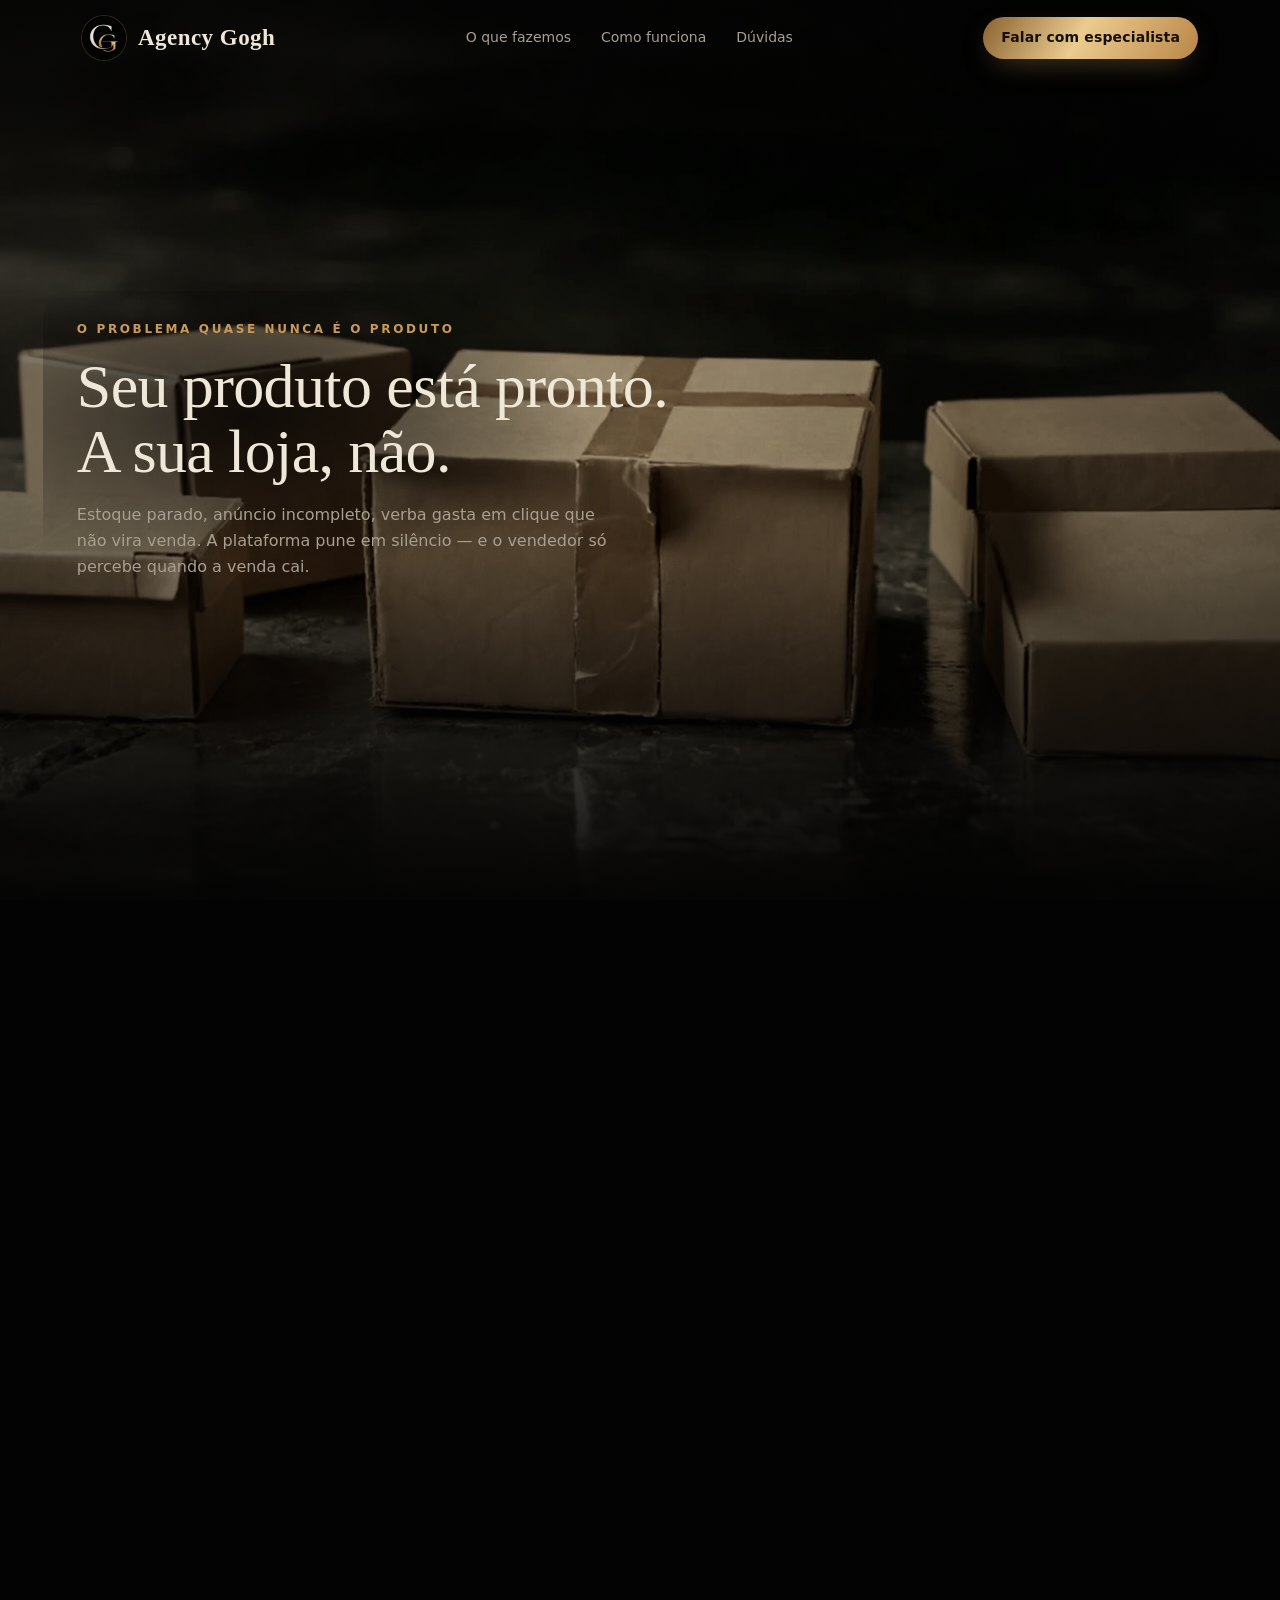
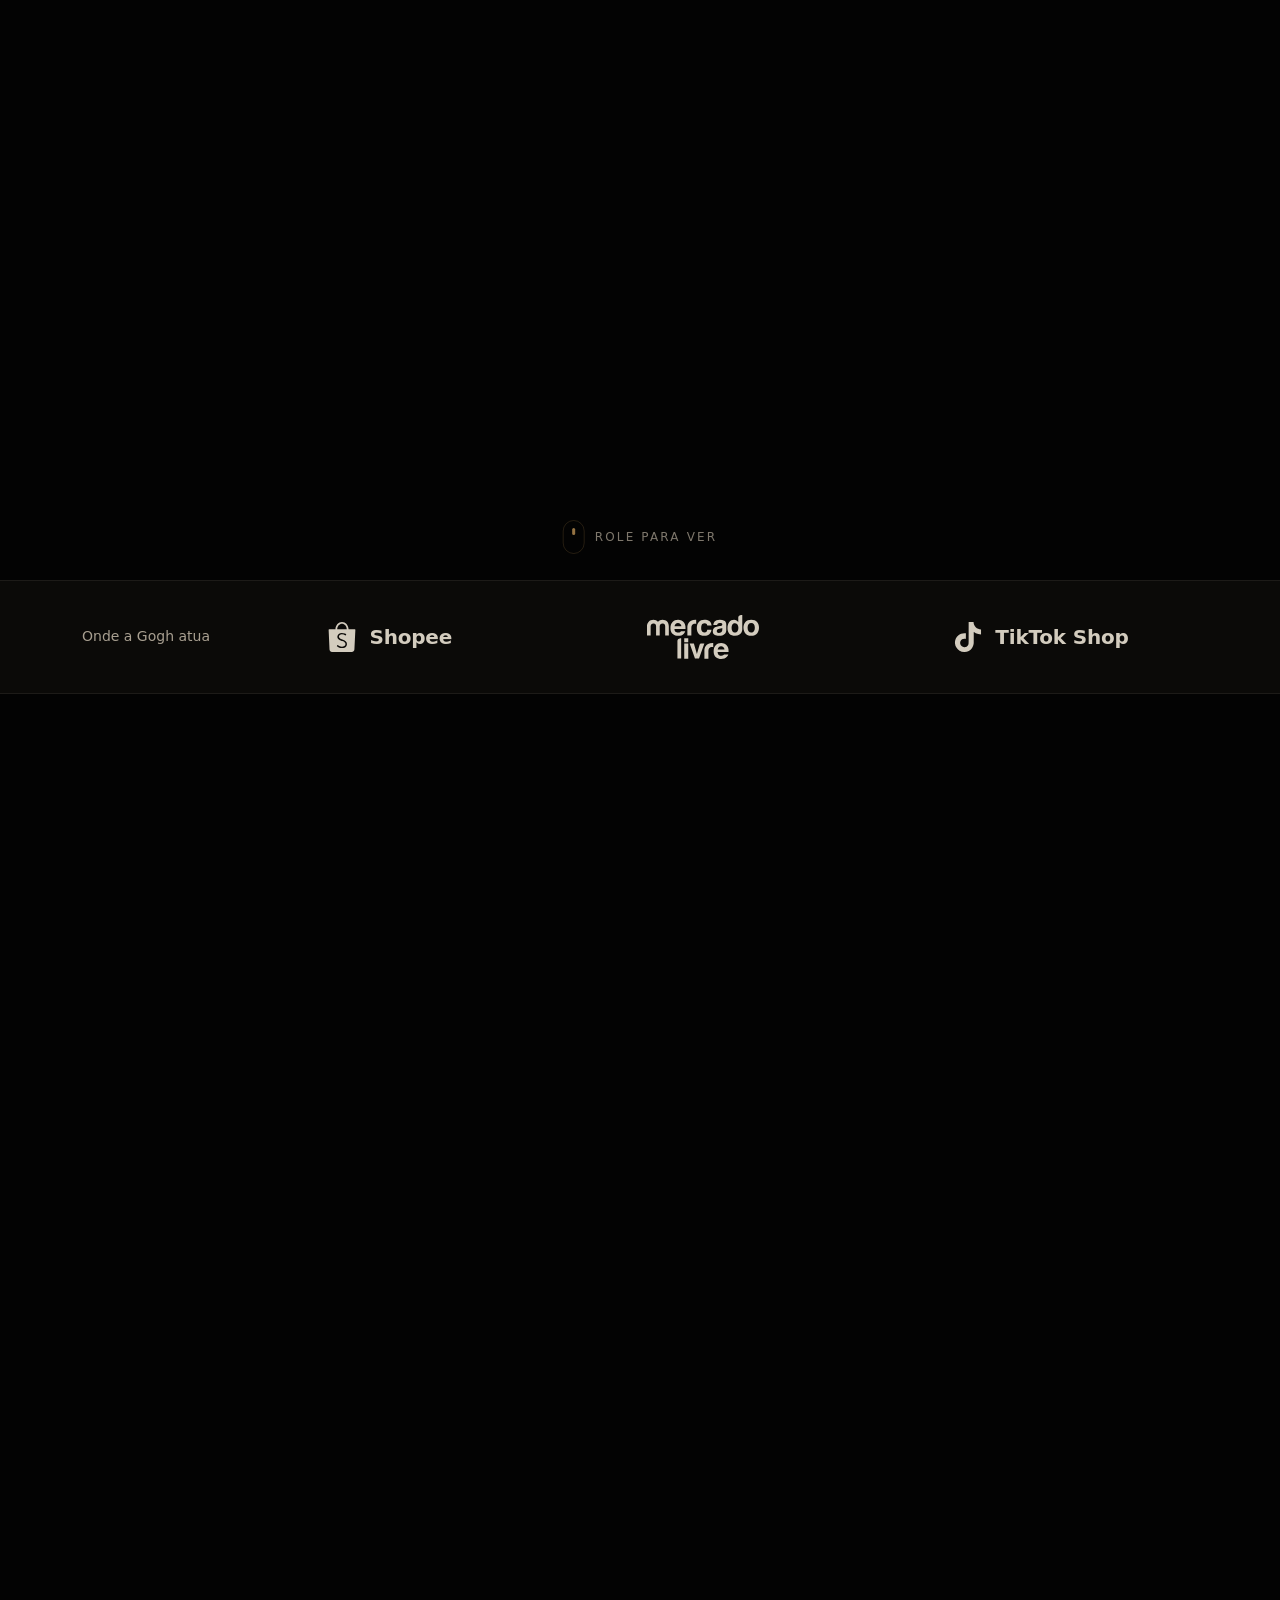
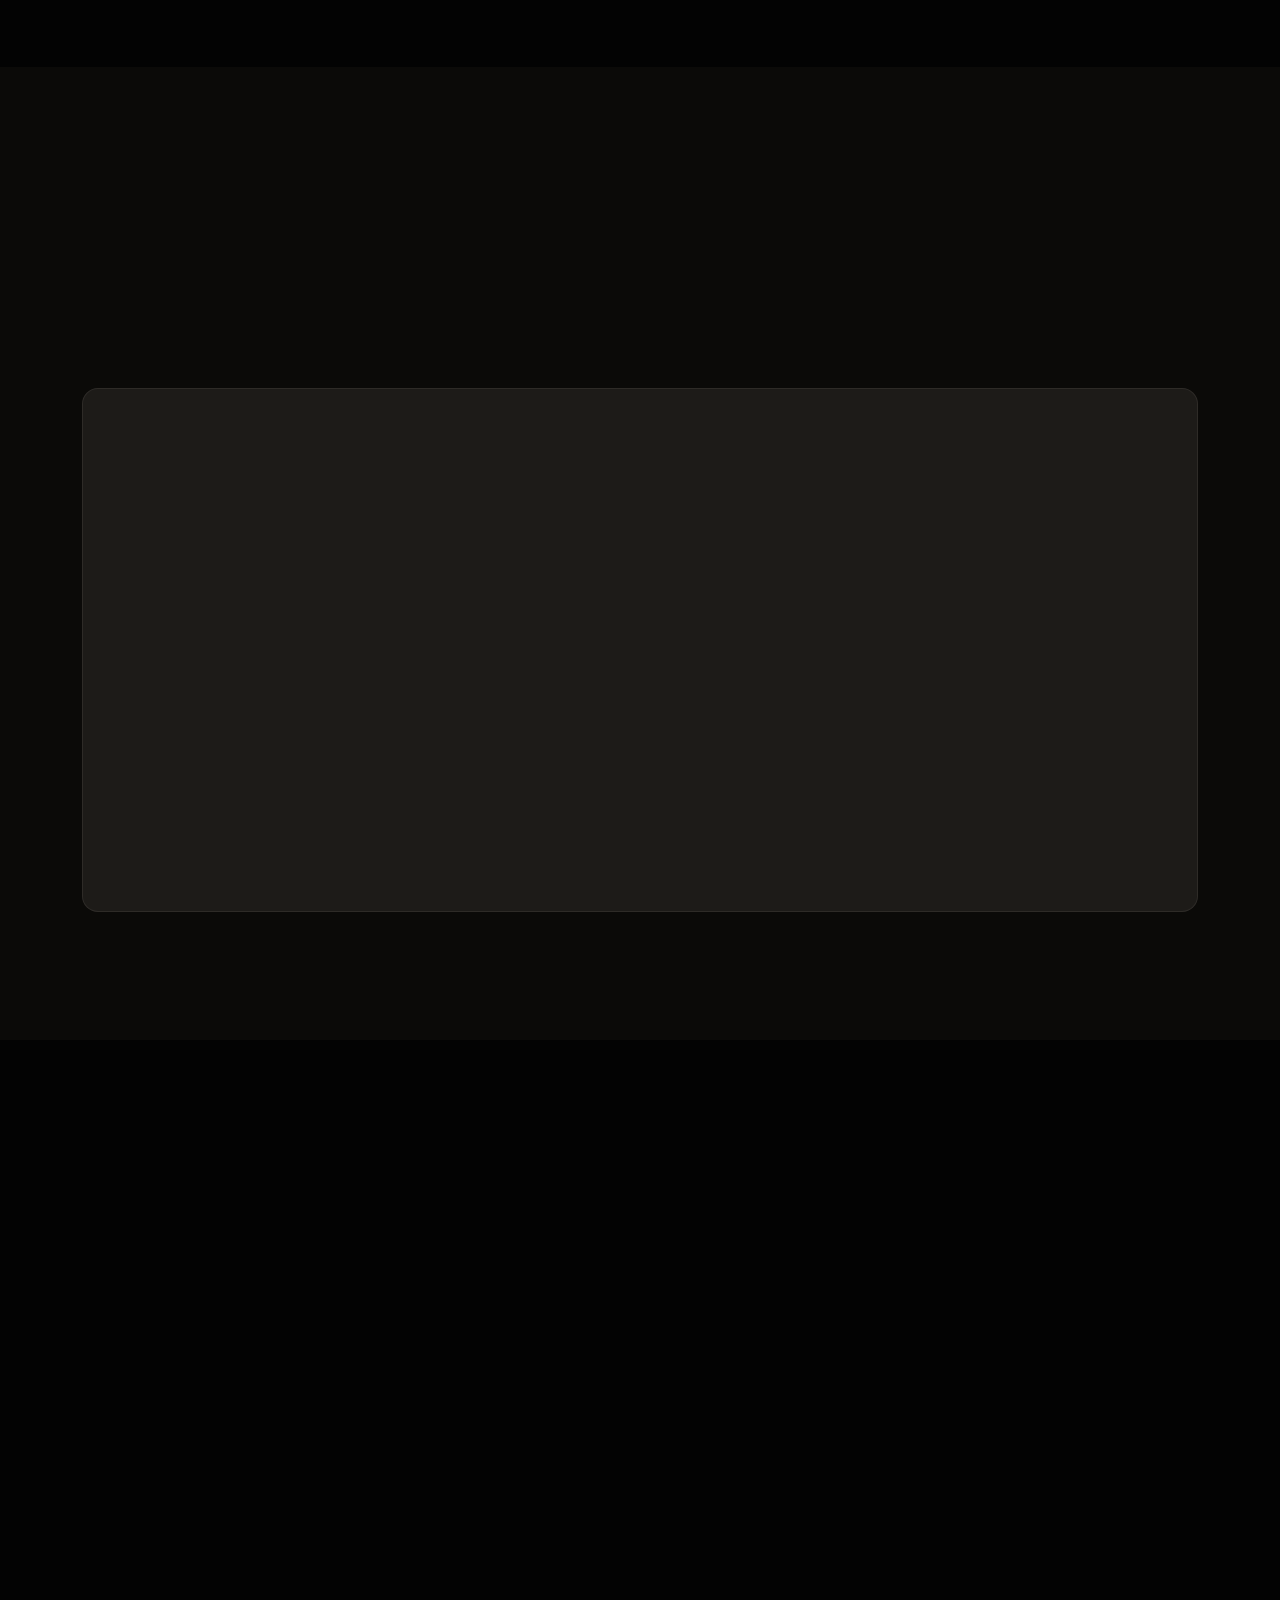
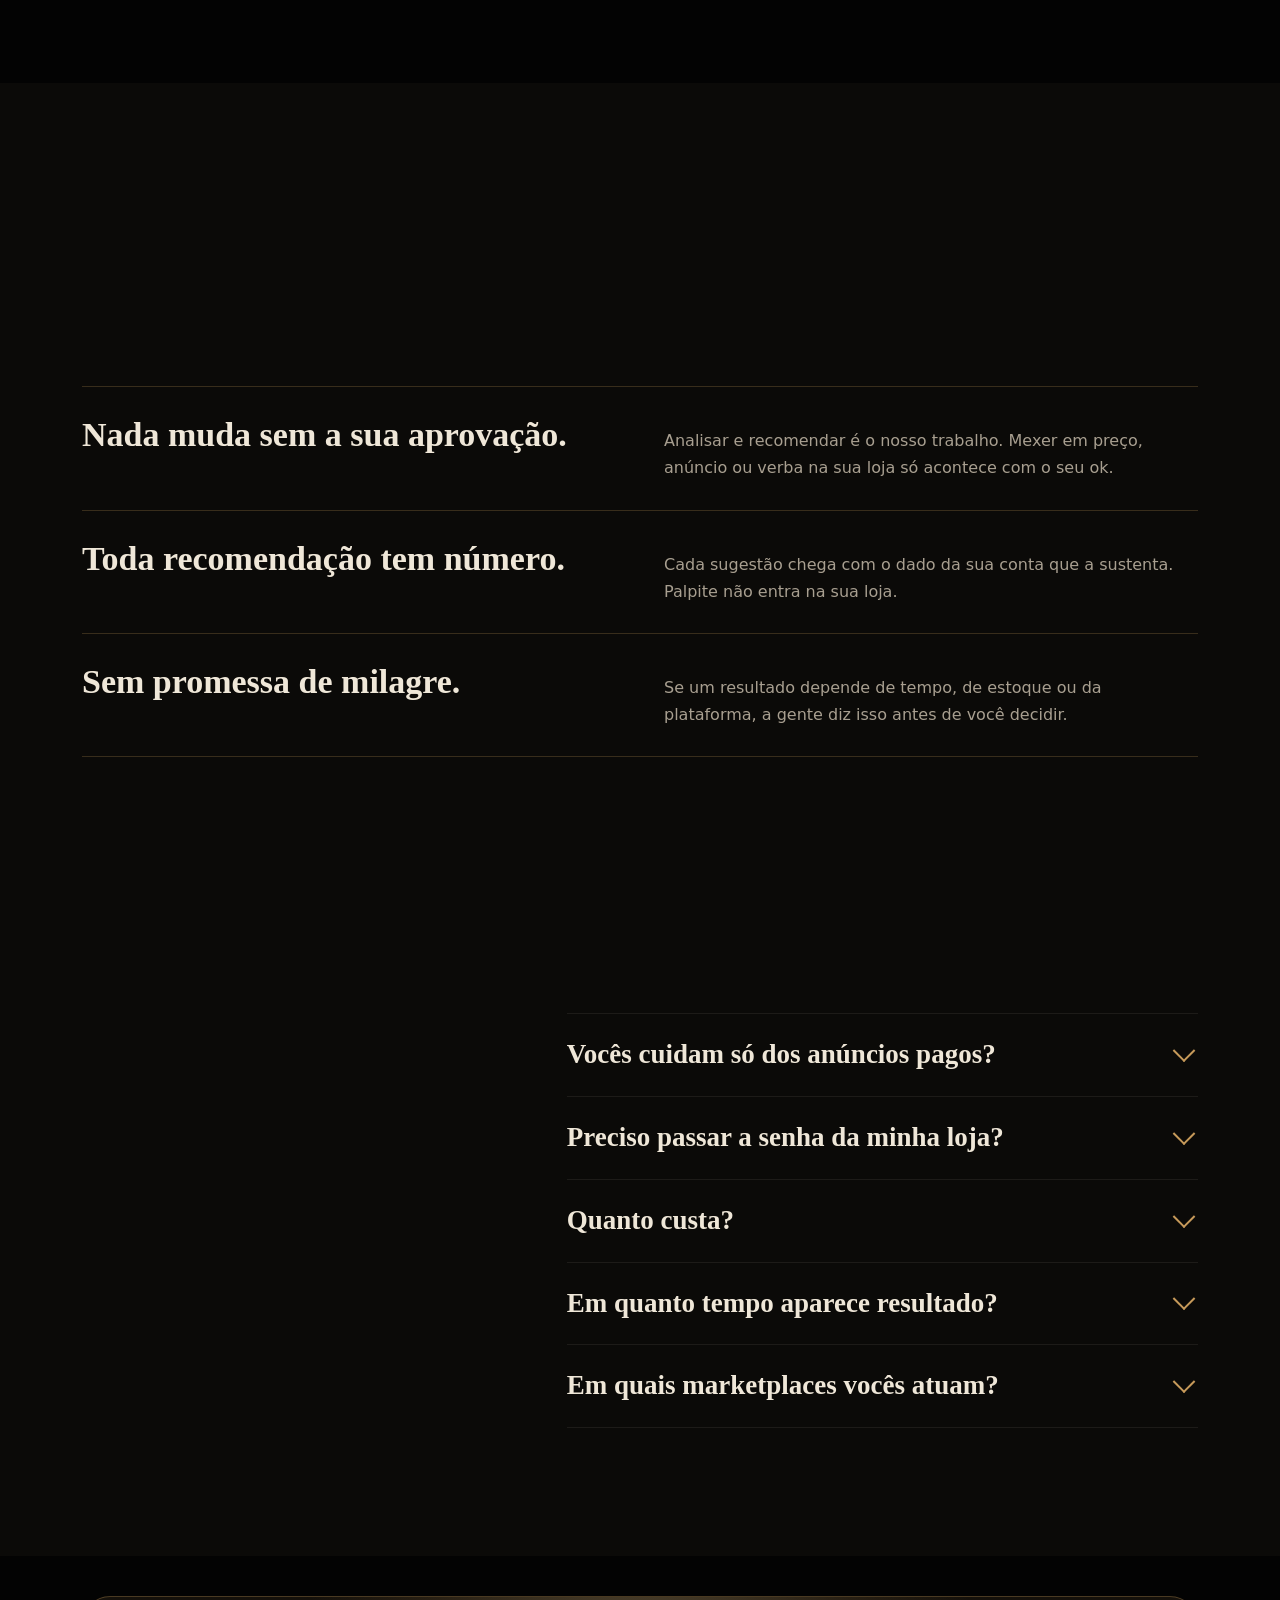
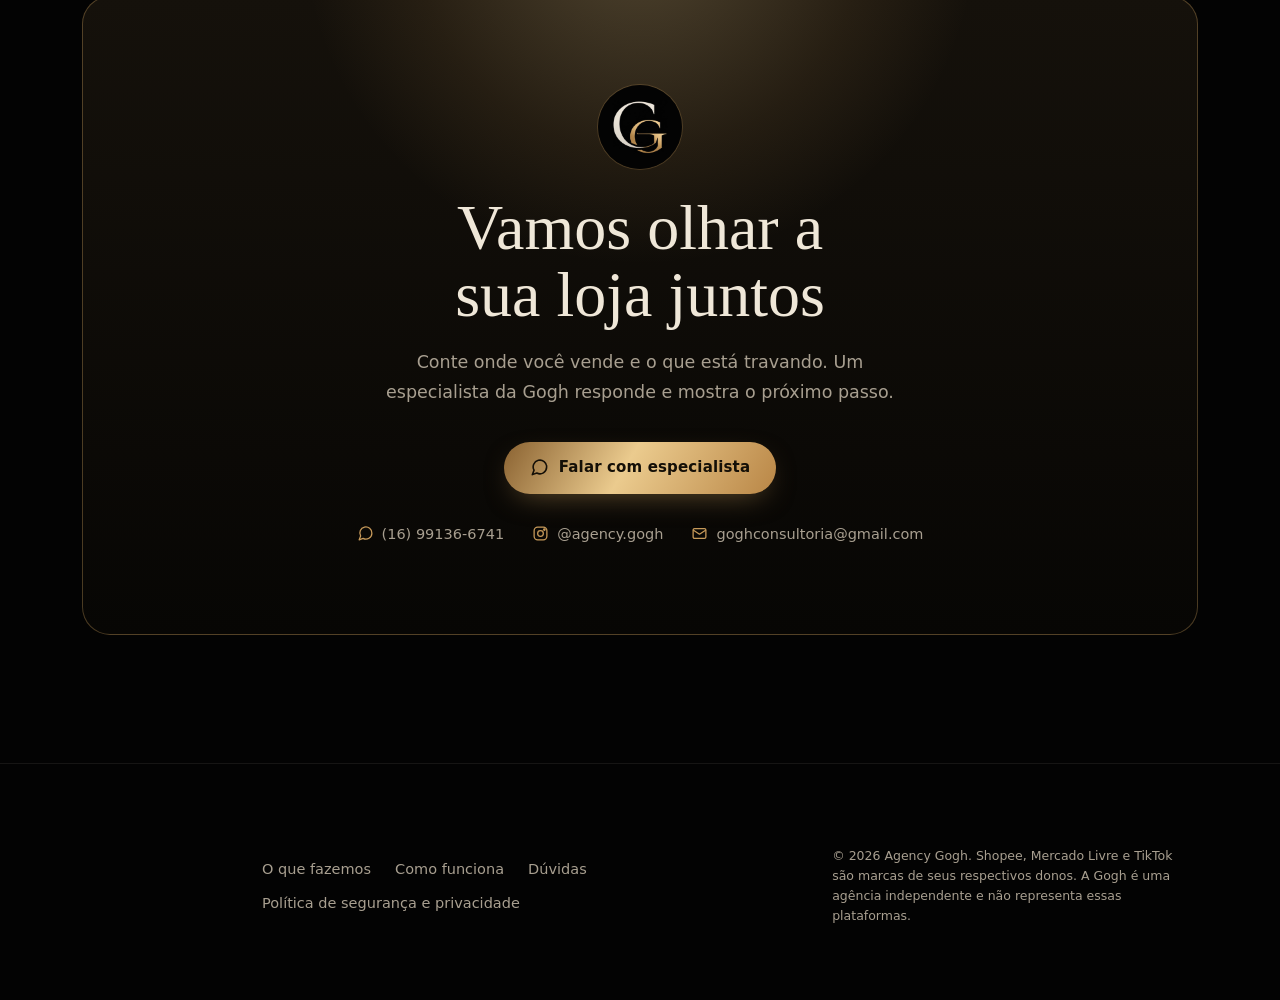
==== index.html @ 7f99008c "v5: abertura em filme que avanca com a rolagem, com quatro capitulos por cima" ====
<!doctype html>
<html lang="pt-BR">
<head>
<meta charset="utf-8">
<meta name="viewport" content="width=device-width, initial-scale=1, viewport-fit=cover">
<meta http-equiv="Content-Security-Policy" content="default-src 'self'; script-src 'self'; style-src 'self' https://fonts.googleapis.com; font-src https://fonts.gstatic.com; img-src 'self' data:; connect-src 'none'; object-src 'none'; base-uri 'self'; form-action 'none'">
<meta name="referrer" content="strict-origin-when-cross-origin">
<title>Agency Gogh | Gestão de Shopee, Mercado Livre e TikTok Shop</title>
<meta name="description" content="A Gogh cuida da sua loja na Shopee, no Mercado Livre e no TikTok Shop: catálogo, reputação, anúncios pagos e vídeo de produto. Fale com um especialista.">
<meta name="theme-color" content="#030303">
<meta property="og:type" content="website">
<meta property="og:site_name" content="Agency Gogh">
<meta property="og:title" content="Agency Gogh | Sua loja revisada, anúncio por anúncio">
<meta property="og:description" content="Gestão de Shopee, Mercado Livre e TikTok Shop: catálogo, reputação, anúncios pagos e vídeo de produto.">
<meta property="og:image" content="https://gogh-lab.github.io/assets/og-gogh.jpg">
<meta property="og:image:width" content="1200">
<meta property="og:image:height" content="630">
<meta property="og:locale" content="pt_BR">
<link rel="icon" type="image/png" sizes="48x48" href="assets/favicon-48.png">
<link rel="apple-touch-icon" href="assets/apple-touch-icon.png">
<link rel="preconnect" href="https://fonts.googleapis.com">
<link rel="preconnect" href="https://fonts.gstatic.com" crossorigin>
<link rel="stylesheet" href="https://fonts.googleapis.com/css2?family=Cormorant+Garamond:ital,wght@0,500;0,600;1,500&family=Montserrat:wght@400;500;600&display=swap">
<link rel="stylesheet" href="assets/site.css?v=135b48a1">
<script src="assets/site.js?v=25655e6a" defer></script>
</head>
<body>
<div class="progresso" aria-hidden="true"></div>
<a class="pular" href="#conteudo">Pular para o conteúdo</a>

<header class="topo">
  <div class="wrap">
    <a class="marca" href="./" aria-label="Agency Gogh, início">
      <img src="assets/gogh-gg.png" alt="" width="44" height="44">
      <span>Agency Gogh</span>
    </a>
    <nav aria-label="Principal">
      <a href="#servicos">O que fazemos</a>
      <a href="#como-funciona">Como funciona</a>
      <a href="#duvidas">Dúvidas</a>
    </nav>
    <a class="btn btn-ouro btn-pequeno" href="https://wa.me/5516991366741?text=Ol%C3%A1!%20Vim%20pelo%20site%20da%20Gogh%20e%20quero%20falar%20com%20um%20especialista%20sobre%20a%20minha%20loja." target="_blank" rel="noopener noreferrer" data-especialista>Falar com especialista</a>
  </div>
</header>

<main id="conteudo">

  <!-- ============================================================
       Abertura: o filme avanca conforme a pessoa rola e os capitulos
       passam por cima. Sem audio. Quem pediu "reduzir movimento" no
       sistema ve o quadro parado e os textos, sem animacao.
       ============================================================ -->
  <section class="filme" id="abertura">
    <div class="filme-palco" aria-hidden="true">
      <video class="filme-video" poster="assets/filme-poster.jpg" muted playsinline preload="auto" tabindex="-1">
        <source src="assets/filme-720.mp4" type="video/mp4" media="(max-width:760px)">
        <source src="assets/filme.mp4" type="video/mp4">
      </video>
      <div class="filme-veu"></div>
    </div>

    <div class="filme-capitulos">
      <article class="filme-cap aceso" data-lado="left">
        <div class="filme-pino">
          <div class="filme-copy">
            <p class="olho">O problema quase nunca é o produto</p>
            <h1 class="filme-titulo">Seu produto está pronto.<br>A sua loja, não.</h1>
            <p class="filme-texto">Estoque parado, anúncio incompleto, verba gasta em clique que não vira venda. A plataforma pune em silêncio — e o vendedor só percebe quando a venda cai.</p>
          </div>
        </div>
      </article>
      <article class="filme-cap" data-lado="left">
        <div class="filme-pino">
          <div class="filme-copy">
            <p class="olho">O que a Gogh faz</p>
            <h2 class="filme-titulo">A gente abre a sua loja e revisa <em>anúncio por anúncio</em>.</h2>
            <p class="filme-texto">Título, categoria, foto, preço, prazo de envio. Um por um, com o número da sua conta do lado de cada recomendação.</p>
          </div>
        </div>
      </article>
      <article class="filme-cap" data-lado="right">
        <div class="filme-pino">
          <div class="filme-copy">
            <p class="olho">Um time só</p>
            <h2 class="filme-titulo">Catálogo, operação, anúncios pagos e vídeo.</h2>
            <p class="filme-texto">Você não precisa juntar três fornecedores que não conversam entre si. Na Shopee, no Mercado Livre e no TikTok Shop.</p>
          </div>
        </div>
      </article>
      <article class="filme-cap" data-lado="right">
        <div class="filme-pino">
          <div class="filme-copy">
            <p class="olho">O combinado</p>
            <h2 class="filme-titulo">Nada muda na sua loja<br>sem a sua aprovação.</h2>
            <p class="filme-texto">Analisar e recomendar é o nosso trabalho. Mexer em preço, anúncio ou verba só acontece com o seu ok.</p>
            <div class="filme-botoes">
              <a class="btn btn-ouro" href="https://wa.me/5516991366741?text=Ol%C3%A1!%20Vim%20pelo%20site%20da%20Gogh%20e%20quero%20falar%20com%20um%20especialista%20sobre%20a%20minha%20loja." target="_blank" rel="noopener noreferrer" data-especialista>
                <svg viewBox="0 0 24 24" fill="none" stroke="currentColor" stroke-width="2" stroke-linecap="round" stroke-linejoin="round" aria-hidden="true"><path d="M21 11.5a8.4 8.4 0 0 1-12.4 7.4L3 21l2.1-5.6A8.5 8.5 0 1 1 21 11.5z"/></svg>
                Falar com especialista
              </a>
              <a class="btn btn-fio" href="#como-funciona">Ver como funciona</a>
            </div>
          </div>
        </div>
      </article>
    </div>
    <div class="filme-dica" aria-hidden="true"><span></span>role para ver</div>
  </section>
  <section class="canais" aria-label="Marketplaces em que atuamos">
    <div class="wrap">
      <p>Onde a Gogh atua</p>
      <ul class="logos">
        <li><img src="assets/shopee.svg" alt="" width="30" height="30">Shopee</li>
        <li class="ml"><img src="assets/mercadolivre.svg" alt="Mercado Livre" width="112" height="44"></li>
        <li><img src="assets/tiktok.svg" alt="" width="30" height="30">TikTok Shop</li>
      </ul>
    </div>
  </section>

  <section class="secao" id="onde-trava">
    <div class="wrap">
      <div class="cabeca" data-surge>
        <h2>Onde a venda costuma travar</h2>
        <p>Muitas vezes o problema não é o produto. É um detalhe que a plataforma pune em silêncio, e o vendedor só percebe quando a venda cai.</p>
      </div>
      <ul class="travas">
        <li class="trava" data-surge>
          <h3>Envio fora do prazo</h3>
          <p>Na Shopee, atraso recorrente vira ponto de penalidade. Com pontos acumulados, a loja perde campanhas e visibilidade.</p>
        </li>
        <li class="trava" data-surge>
          <h3>Anúncio na categoria errada</h3>
          <p>A plataforma limita o anúncio e ele deixa de aparecer na busca, mesmo com estoque e preço certos.</p>
        </li>
        <li class="trava" data-surge>
          <h3>Título que ninguém procura</h3>
          <p>Se o título não tem as palavras que o comprador digita, o produto não aparece para quem quer comprar.</p>
        </li>


        <li class="trava" data-surge>
          <h3>TikTok Shop sem vídeo</h3>
          <p>No TikTok Shop, a venda nasce do vídeo. Sem conteúdo toda semana, o produto não chega em quem compra.</p>
        </li>
      </ul>
      <div class="convite" data-surge>
        <p>Quer saber quais desses estão acontecendo na sua loja?</p>
        <a class="btn btn-ouro" href="https://wa.me/5516991366741?text=Ol%C3%A1!%20Vim%20pelo%20site%20da%20Gogh%20e%20quero%20falar%20com%20um%20especialista%20sobre%20a%20minha%20loja." target="_blank" rel="noopener noreferrer" data-especialista>Falar com especialista</a>
      </div>
    </div>
  </section>

  <section class="secao escura" id="servicos">
    <div class="wrap">
      <div class="cabeca" data-surge>
        <h2>O que a Gogh faz na sua conta</h2>
        <p>Um time que cuida da loja inteira, para você não precisar juntar três fornecedores diferentes.</p>
      </div>
      <div class="servicos">
        <article class="servico" data-surge>
          <span class="icone"><svg viewBox="0 0 24 24" fill="none" stroke="currentColor" stroke-width="1.8" stroke-linecap="round" stroke-linejoin="round" aria-hidden="true"><rect x="3" y="3" width="18" height="18" rx="3"/><path d="M7 8h10M7 12h10M7 16h6"/></svg></span>
          <h3>Catálogo</h3>
          <p>Cadastro e correção de anúncios em volume: título, categoria, atributos, fotos e variações. É o que coloca o produto na busca.</p>
        </article>
        <article class="servico" data-surge>
          <span class="icone"><svg viewBox="0 0 24 24" fill="none" stroke="currentColor" stroke-width="1.8" stroke-linecap="round" stroke-linejoin="round" aria-hidden="true"><path d="M12 3 4 6v6c0 4.5 3.4 8.3 8 9 4.6-.7 8-4.5 8-9V6z"/><path d="m9 12 2 2 4-4"/></svg></span>
          <h3>Operação da conta</h3>
          <p>Prazo de envio, estoque, preço e reputação acompanhados toda semana, para a loja não tomar ponto de penalidade nem perder benefício da plataforma.</p>
        </article>
        <article class="servico" data-surge>
          <span class="icone"><svg viewBox="0 0 24 24" fill="none" stroke="currentColor" stroke-width="1.8" stroke-linecap="round" stroke-linejoin="round" aria-hidden="true"><path d="M3 17l6-6 4 4 8-8"/><path d="M15 7h6v6"/></svg></span>
          <h3>Anúncios pagos</h3>
          <p>Shopee Ads, Mercado Livre Ads, TikTok e Meta, com meta de retorno combinada antes do primeiro real investido.</p>
        </article>
        <article class="servico" data-surge>
          <span class="icone"><svg viewBox="0 0 24 24" fill="none" stroke="currentColor" stroke-width="1.8" stroke-linecap="round" stroke-linejoin="round" aria-hidden="true"><rect x="3" y="6" width="13" height="12" rx="2"/><path d="m16 10 5-3v10l-5-3z"/></svg></span>
          <h3>Vídeo e imagem</h3>
          <p>Conteúdo de produto para a página do anúncio e para o TikTok Shop. O que é feito com inteligência artificial vai identificado, como as plataformas exigem.</p>
        </article>
      </div>
    </div>
  </section>

  <section class="secao" id="como-funciona">
    <div class="wrap">
      <div class="cabeca" data-surge>
        <h2>Como funciona</h2>
        <p>Primeiro a gente entende a sua loja. Só depois propõe o que fazer.</p>
      </div>
      <ol class="etapas">
        <li data-surge>
          <h3>Conversa</h3>
          <p>Você conta onde vende, o que está travando e o que já tentou.</p>
        </li>
        <li data-surge>
          <h3>Diagnóstico</h3>
          <p>Olhamos a saúde da conta, as vendas recentes, os anúncios limitados e o que recebe visita sem vender.</p>
        </li>
        <li data-surge>
          <h3>Plano</h3>
          <p>Você recebe o que fazer primeiro, em ordem de impacto, com o número que justifica cada item.</p>
        </li>
        <li data-surge>
          <h3>Execução</h3>
          <p>Colocamos o plano em prática e revisamos os resultados toda semana com você.</p>
        </li>
      </ol>
    </div>
  </section>

  <section class="secao escura" id="compromissos">
    <div class="wrap">
      <div class="cabeca" data-surge>
        <h2>O que você pode cobrar da gente</h2>
      </div>
      <ul class="compromissos">
        <li><strong>Nada muda sem a sua aprovação.</strong><span>Analisar e recomendar é o nosso trabalho. Mexer em preço, anúncio ou verba na sua loja só acontece com o seu ok.</span></li>
        <li><strong>Toda recomendação tem número.</strong><span>Cada sugestão chega com o dado da sua conta que a sustenta. Palpite não entra na sua loja.</span></li>
        <li><strong>Sem promessa de milagre.</strong><span>Se um resultado depende de tempo, de estoque ou da plataforma, a gente diz isso antes de você decidir.</span></li>
      </ul>
    </div>
  </section>



  <section class="secao escura" id="duvidas">
    <div class="wrap duvidas-grade">
      <div class="cabeca" data-surge>
        <h2>Dúvidas comuns</h2>
        <p>Não achou a sua? Pergunte direto para um especialista.</p>
      </div>
      <div class="duvidas">
        <details>
          <summary>Vocês cuidam só dos anúncios pagos?</summary>
          <p>Não. A Gogh cuida da operação da conta, do catálogo, dos anúncios pagos e do conteúdo. Muitas vezes a venda trava num anúncio mal cadastrado ou num prazo de envio, e só mexer no anúncio pago não resolve.</p>
        </details>
        <details>
          <summary>Preciso passar a senha da minha loja?</summary>
          <p>Sempre que a plataforma oferece, a conexão é feita pela autorização oficial, que você pode revogar quando quiser. Os detalhes estão na nossa <a href="privacidade.html">política de segurança e privacidade</a>.</p>
        </details>
        <details>
          <summary>Quanto custa?</summary>
          <p>Depende dos canais em que você vende e do tamanho da operação. Depois da conversa, o especialista monta uma proposta para a sua loja.</p>
        </details>
        <details>
          <summary>Em quanto tempo aparece resultado?</summary>
          <p>Sem olhar a loja, qualquer prazo seria chute. No diagnóstico, a gente mostra o que dá para corrigir primeiro e o que depende de tempo para responder.</p>
        </details>
        <details>
          <summary>Em quais marketplaces vocês atuam?</summary>
          <p>Shopee, Mercado Livre e TikTok Shop. Anúncios em redes sociais, como Meta, entram quando ajudam a vender nesses canais.</p>
        </details>
      </div>
    </div>
  </section>

  <section class="final" id="contato">
    <div class="wrap">
      <div class="painel-final">
        <img src="assets/gogh-gg.png" alt="" width="84" height="84">
        <h2>Vamos olhar a sua loja juntos</h2>
        <p>Conte onde você vende e o que está travando. Um especialista da Gogh responde e mostra o próximo passo.</p>
        <div class="acoes">
          <a class="btn btn-ouro" href="https://wa.me/5516991366741?text=Ol%C3%A1!%20Vim%20pelo%20site%20da%20Gogh%20e%20quero%20falar%20com%20um%20especialista%20sobre%20a%20minha%20loja." target="_blank" rel="noopener noreferrer" data-especialista>
            <svg viewBox="0 0 24 24" fill="none" stroke="currentColor" stroke-width="2" stroke-linecap="round" stroke-linejoin="round" aria-hidden="true"><path d="M21 11.5a8.4 8.4 0 0 1-12.4 7.4L3 21l2.1-5.6A8.5 8.5 0 1 1 21 11.5z"/></svg>
            Falar com especialista
          </a>
        </div>
        <div class="contatos">
          <a href="https://wa.me/5516991366741?text=Ol%C3%A1!%20Vim%20pelo%20site%20da%20Gogh%20e%20quero%20falar%20com%20um%20especialista%20sobre%20a%20minha%20loja." target="_blank" rel="noopener noreferrer">
            <svg viewBox="0 0 24 24" fill="none" stroke="currentColor" stroke-width="1.8" stroke-linecap="round" stroke-linejoin="round" aria-hidden="true"><path d="M21 11.5a8.4 8.4 0 0 1-12.4 7.4L3 21l2.1-5.6A8.5 8.5 0 1 1 21 11.5z"/></svg>
            (16) 99136-6741
          </a>
          <a href="https://www.instagram.com/agency.gogh/" target="_blank" rel="noopener noreferrer">
            <svg viewBox="0 0 24 24" fill="none" stroke="currentColor" stroke-width="1.8" aria-hidden="true"><rect x="3" y="3" width="18" height="18" rx="5"/><circle cx="12" cy="12" r="4"/><circle cx="17.5" cy="6.5" r="1" fill="currentColor"/></svg>
            @agency.gogh
          </a>
          <a href="mailto:goghconsultoria@gmail.com">
            <svg viewBox="0 0 24 24" fill="none" stroke="currentColor" stroke-width="1.8" stroke-linejoin="round" aria-hidden="true"><rect x="3" y="5" width="18" height="14" rx="2"/><path d="m3 7 9 6 9-6"/></svg>
            goghconsultoria@gmail.com
          </a>
        </div>
      </div>
    </div>
  </section>

</main>

<footer class="rodape">
  <div class="wrap">
    <img class="logo-completo" src="assets/logo-agency-gogh.webp" alt="Agency Gogh. Estratégia, gestão, resultados" width="132" height="132" loading="lazy">
    <nav aria-label="Rodapé">
      <a href="#servicos">O que fazemos</a>
      <a href="#como-funciona">Como funciona</a>
      <a href="#duvidas">Dúvidas</a>
      <a href="privacidade.html">Política de segurança e privacidade</a>
    </nav>
    <small>© <span data-ano>2026</span> Agency Gogh. Shopee, Mercado Livre e TikTok são marcas de seus respectivos donos. A Gogh é uma agência independente e não representa essas plataformas.</small>
  </div>
</footer>

<div class="barra-celular">
  <a class="btn btn-ouro" href="https://wa.me/5516991366741?text=Ol%C3%A1!%20Vim%20pelo%20site%20da%20Gogh%20e%20quero%20falar%20com%20um%20especialista%20sobre%20a%20minha%20loja." target="_blank" rel="noopener noreferrer" data-especialista>
    <svg viewBox="0 0 24 24" fill="none" stroke="currentColor" stroke-width="2" stroke-linecap="round" stroke-linejoin="round" aria-hidden="true"><path d="M21 11.5a8.4 8.4 0 0 1-12.4 7.4L3 21l2.1-5.6A8.5 8.5 0 1 1 21 11.5z"/></svg>
    Falar com especialista
  </a>
</div>
</body>
</html>
---- assets/site.css ----
/* Agency Gogh — site institucional
   Paleta tirada do logo oficial: preto #030303, creme e dourado. */
:root{
  --preto:#030303;
  --grafite:#0B0A08;
  --painel:#13110D;
  --painel-2:#1B1813;
  --creme:#EFE7D8;
  --creme-2:#A89F90;
  --ouro:#C79A5A;
  --ouro-claro:#EBCB8E;
  --ouro-escuro:#8A6231;
  --ouro-grad:linear-gradient(120deg,#8A6231 0%,#EBCB8E 45%,#B98646 100%);
  --fio:rgba(199,154,90,.24);
  --fio-claro:rgba(239,231,216,.08);
  --serif:"Cormorant Garamond",Georgia,"Times New Roman",serif;
  --sans:"Montserrat",system-ui,-apple-system,"Segoe UI",sans-serif;
  --raio:16px;
}
*{box-sizing:border-box}
html{background:var(--preto);scroll-behavior:smooth;scroll-padding-top:88px}
body{margin:0;background:var(--preto);color:var(--creme);font:400 16px/1.7 var(--sans);-webkit-font-smoothing:antialiased;overflow-x:hidden}
img,svg{display:block;max-width:100%}
a{color:inherit}
:focus-visible{outline:2px solid var(--ouro-claro);outline-offset:4px;border-radius:6px}
h1,h2,h3{font-family:var(--serif);font-weight:500;margin:0;text-wrap:balance}
p{margin:0}
.wrap{max-width:1180px;margin:0 auto;padding:0 20px}
@media(min-width:720px){.wrap{padding:0 32px}}
.pular{position:absolute;left:12px;top:-60px;background:var(--ouro);color:var(--preto);padding:10px 16px;border-radius:8px;z-index:100;text-decoration:none;font-weight:600}
.pular:focus{top:12px}

/* ---------- botoes ---------- */
.btn{display:inline-flex;align-items:center;justify-content:center;gap:10px;min-height:52px;padding:0 26px;border-radius:999px;text-decoration:none;font-size:15px;font-weight:600;letter-spacing:.01em;transition:transform .2s ease,filter .2s ease,border-color .2s ease,background-color .2s ease;white-space:nowrap}
.btn svg{width:19px;height:19px;flex:none}
.btn-ouro{background:var(--ouro-grad);color:#140F07;box-shadow:0 10px 30px -12px rgba(199,154,90,.55)}
.btn-ouro:hover{filter:brightness(1.08);transform:translateY(-1px)}
.btn-fio{border:1px solid var(--fio);color:var(--creme);background:rgba(3,3,3,.35)}
.btn-fio:hover{border-color:var(--ouro)}
.btn-pequeno{min-height:42px;padding:0 18px;font-size:14px}

/* ---------- topo ---------- */
.topo{position:fixed;inset:0 0 auto 0;z-index:50;transition:background-color .3s ease,border-color .3s ease;border-bottom:1px solid transparent}
.topo.rolou{background:rgba(3,3,3,.82);backdrop-filter:blur(14px);-webkit-backdrop-filter:blur(14px);border-color:var(--fio-claro)}
.topo .wrap{display:flex;align-items:center;justify-content:space-between;gap:20px;height:76px}
.marca{display:inline-flex;align-items:center;gap:12px;text-decoration:none}
.marca img{width:44px;height:44px;border-radius:50%;box-shadow:0 0 0 1px var(--fio)}
.marca span{font-family:var(--serif);font-size:23px;font-weight:600;letter-spacing:.02em}
.topo nav{display:none;gap:30px;font-size:14px}
.topo nav a{text-decoration:none;color:var(--creme-2);transition:color .2s ease}
.topo nav a:hover{color:var(--creme)}
.topo .btn-pequeno{display:none}
@media(min-width:980px){.topo nav{display:flex}.topo .btn-pequeno{display:inline-flex}}

/* ---------- abertura ---------- */
.abertura{position:relative;overflow:hidden;padding:128px 0 96px;isolation:isolate}
@media(min-width:980px){.abertura{padding:168px 0 128px}}
.abertura::before{
  content:"";position:absolute;z-index:-2;width:1100px;height:1100px;left:50%;top:-360px;transform:translateX(-10%);
  background:radial-gradient(closest-side,rgba(199,154,90,.30),rgba(138,98,49,.12) 45%,rgba(3,3,3,0) 72%);
}
.abertura::after{
  content:"";position:absolute;inset:0;z-index:-1;opacity:.35;pointer-events:none;
  background-image:url("data:image/svg+xml,%3Csvg xmlns='http://www.w3.org/2000/svg' width='160' height='160'%3E%3Cfilter id='n'%3E%3CfeTurbulence type='fractalNoise' baseFrequency='.9' numOctaves='2' stitchTiles='stitch'/%3E%3CfeColorMatrix values='0 0 0 0 1 0 0 0 0 1 0 0 0 0 1 0 0 0 .08 0'/%3E%3C/filter%3E%3Crect width='100%25' height='100%25' filter='url(%23n)'/%3E%3C/svg%3E");
}
.brilho-2{position:absolute;z-index:-2;width:760px;height:760px;left:-280px;bottom:-420px;border-radius:50%;background:radial-gradient(closest-side,rgba(199,154,90,.16),rgba(3,3,3,0) 70%);pointer-events:none}
@media (prefers-reduced-motion: no-preference){
  .abertura::before{animation:deriva 22s ease-in-out infinite alternate}
}
@keyframes deriva{from{transform:translateX(-10%) translateY(0)}to{transform:translateX(-24%) translateY(60px)}}

.abertura .grade{display:grid;gap:56px;align-items:center}
@media(min-width:980px){.abertura .grade{grid-template-columns:1.1fr .9fr;gap:64px}}
.abertura h1{font-size:clamp(36px,5vw,66px);line-height:1.02;letter-spacing:-.012em}
.abertura h1 .dourado{background:var(--ouro-grad);-webkit-background-clip:text;background-clip:text;color:transparent}
.abertura .sub{margin-top:24px;max-width:48ch;font-size:clamp(16.5px,1.6vw,18.5px);color:var(--creme-2)}
.acoes{display:flex;flex-wrap:wrap;gap:12px;margin-top:34px}
.promessas{list-style:none;margin:36px 0 0;padding:0;display:grid;gap:12px;font-size:15px;color:var(--creme)}
.promessas li{display:flex;gap:12px;align-items:flex-start}
.promessas svg{width:20px;height:20px;flex:none;margin-top:3px;color:var(--ouro)}

/* o anuncio revisado */
.revisao{margin:0}
.ficha{position:relative;background:linear-gradient(180deg,rgba(27,24,19,.92),rgba(19,17,13,.92));border:1px solid var(--fio-claro);border-radius:18px;padding:24px 24px 8px;box-shadow:0 40px 80px -40px rgba(0,0,0,.9),0 0 0 1px rgba(199,154,90,.06) inset}
.ficha-topo{display:flex;justify-content:space-between;align-items:center;gap:12px;padding-bottom:16px;border-bottom:1px solid var(--fio-claro);font-size:13px;color:var(--creme-2)}
.ficha-topo strong{color:var(--creme);font-weight:600}
.selo{display:inline-flex;align-items:center;gap:8px}
.selo svg{width:16px;height:16px;color:#EE4D2D}
.linha{display:grid;grid-template-columns:78px 1fr;gap:4px 14px;padding:18px 0;border-bottom:1px solid rgba(239,231,216,.05)}
.linha:last-child{border-bottom:0}
.campo{font-size:13px;color:var(--creme-2);padding-top:3px}
.valor{font-size:15px;line-height:1.5;display:grid;gap:4px;justify-items:start}
.nota{grid-column:2;font-family:var(--serif);font-style:italic;font-size:17px;line-height:1.35;color:var(--ouro-claro)}
.riscado{position:relative;color:var(--creme-2)}
.riscado::after{content:"";position:absolute;left:-2px;right:-2px;top:52%;height:2px;background:var(--ouro);transform-origin:left center}
.corrigido,.inserido{font-family:var(--serif);font-size:21px;font-weight:600;line-height:1.2;color:var(--creme)}
.inserido{display:inline-flex;gap:6px;align-items:baseline}
.inserido b{font-family:var(--sans);color:var(--ouro)}
.circulado{position:relative;display:inline-block;padding:0 6px}
.circulado svg{position:absolute;left:-12px;top:-9px;width:calc(100% + 24px);max-width:none;height:calc(100% + 18px);overflow:visible}
.circulado ellipse{fill:none;stroke:var(--ouro);stroke-width:2;stroke-dasharray:260;stroke-dashoffset:0;vector-effect:non-scaling-stroke}
.legenda{margin-top:12px;font-size:13px;color:var(--creme-2)}
@media (prefers-reduced-motion: no-preference){
  .riscado::after{animation:risca .5s ease-out both}
  .corrigido,.inserido,.nota{animation:surge .5s ease-out both}
  .circulado ellipse{animation:circula .7s ease-out both}
  .l1 .riscado::after{animation-delay:.6s}
  .l1 .corrigido{animation-delay:1.05s}
  .l1 .nota{animation-delay:1.4s}
  .l2 ellipse{animation-delay:1.8s}
  .l2 .nota{animation-delay:2.3s}
  .l3 .riscado::after{animation-delay:2.7s}
  .l3 .inserido{animation-delay:3.1s}
  .l3 .nota{animation-delay:3.45s}
}
@keyframes risca{from{transform:scaleX(0)}to{transform:scaleX(1)}}
@keyframes surge{from{opacity:0;transform:translateY(4px)}to{opacity:1;transform:none}}
@keyframes circula{from{stroke-dashoffset:260}to{stroke-dashoffset:0}}

/* ---------- faixa dos marketplaces ---------- */
.canais{border-top:1px solid var(--fio-claro);border-bottom:1px solid var(--fio-claro);background:var(--grafite)}
.canais .wrap{display:grid;gap:22px;justify-items:center;padding-top:34px;padding-bottom:34px}
@media(min-width:860px){.canais .wrap{grid-template-columns:auto 1fr;justify-items:stretch;align-items:center;gap:48px}}
.canais p{font-size:14px;color:var(--creme-2);text-align:center}
.logos{list-style:none;margin:0;padding:0;display:flex;flex-wrap:wrap;justify-content:center;align-items:center;gap:22px 56px;color:var(--creme)}
@media(min-width:860px){.logos{justify-content:space-around}}
.logos li{display:flex;align-items:center;gap:12px;font-size:20px;font-weight:600;letter-spacing:-.01em;opacity:.88}
.logos img{height:30px;width:auto}
.logos .ml img{height:44px}

/* ---------- secoes ---------- */
.secao{padding:96px 0}
@media(min-width:980px){.secao{padding:128px 0}}
.secao.escura{background:var(--grafite)}
.cabeca{max-width:720px}
.cabeca h2{font-size:clamp(36px,4.6vw,56px);line-height:1.06}
.cabeca p{margin-top:18px;color:var(--creme-2);font-size:17.5px;max-width:56ch}

/* onde trava */
.travas{list-style:none;margin:56px 0 0;padding:0;display:grid;gap:14px}
@media(min-width:760px){.travas{grid-template-columns:repeat(2,1fr)}}
@media(min-width:1080px){.travas{grid-template-columns:repeat(3,1fr)}}
.trava{position:relative;padding:28px 26px;border-radius:var(--raio);background:var(--painel);border:1px solid var(--fio-claro);display:grid;gap:10px;align-content:start;overflow:hidden}
.trava::before{content:"";position:absolute;left:0;top:0;height:2px;width:56px;background:var(--ouro-grad)}
.trava h3{font-size:25px;font-weight:600;line-height:1.15}
.trava p{color:var(--creme-2);font-size:15.5px}
.convite{margin-top:40px;display:flex;flex-wrap:wrap;align-items:center;gap:16px 24px}
.convite p{font-family:var(--serif);font-size:24px;line-height:1.3;max-width:44ch;text-wrap:balance}

/* servicos */
.servicos{margin:56px 0 0;display:grid;gap:1px;background:var(--fio-claro);border:1px solid var(--fio-claro);border-radius:var(--raio);overflow:hidden}
@media(min-width:820px){.servicos{grid-template-columns:repeat(2,1fr)}}
.servico{background:var(--preto);padding:36px 30px;display:grid;gap:12px;align-content:start}
.servico .icone{width:44px;height:44px;border-radius:12px;display:grid;place-items:center;background:rgba(199,154,90,.10);color:var(--ouro-claro)}
.servico .icone svg{width:22px;height:22px}
.servico h3{font-size:30px;font-weight:600;line-height:1.1;margin-top:6px}
.servico p{color:var(--creme-2);max-width:46ch}

/* como funciona */
.etapas{list-style:none;margin:64px 0 0;padding:0;display:grid;gap:36px;position:relative;counter-reset:etapa}
.etapas li{counter-increment:etapa;position:relative;padding-left:64px}
.etapas li::before{content:counter(etapa);position:absolute;left:0;top:-4px;width:44px;height:44px;border-radius:50%;display:grid;place-items:center;font-family:var(--serif);font-size:24px;font-weight:600;color:#140F07;background:var(--ouro-grad)}
.etapas li:not(:last-child)::after{content:"";position:absolute;left:21px;top:48px;bottom:-32px;width:2px;background:linear-gradient(var(--ouro),rgba(199,154,90,.1))}
.etapas h3{font-size:27px;font-weight:600;line-height:1.15}
.etapas p{margin-top:8px;color:var(--creme-2);font-size:15.5px;max-width:40ch}
@media(min-width:980px){
  .etapas{grid-template-columns:repeat(4,1fr);gap:32px}
  .etapas li{padding-left:0;padding-top:72px}
  .etapas li::before{top:0}
  .etapas li:not(:last-child)::after{left:56px;right:-20px;top:21px;bottom:auto;width:auto;height:2px;background:linear-gradient(90deg,var(--ouro),rgba(199,154,90,.1))}
}

/* compromissos */
.compromissos{list-style:none;margin:56px 0 0;padding:0;display:grid;gap:0;border-top:1px solid var(--fio)}
.compromissos li{display:grid;gap:8px;padding:28px 0;border-bottom:1px solid var(--fio)}
@media(min-width:860px){.compromissos li{grid-template-columns:minmax(0,1fr) minmax(0,1fr);gap:48px;align-items:baseline}}
.compromissos strong{font-family:var(--serif);font-size:clamp(26px,3vw,34px);font-weight:600;line-height:1.15}
.compromissos span{color:var(--creme-2)}

/* equipe */
.equipe{list-style:none;margin:56px 0 0;padding:0;display:grid;gap:18px;grid-template-columns:repeat(2,minmax(0,1fr))}
@media(min-width:760px){.equipe{grid-template-columns:repeat(3,minmax(0,1fr))}}
@media(min-width:1080px){.equipe{grid-template-columns:repeat(5,minmax(0,1fr))}}
.pessoa{display:grid;gap:12px}
.retrato{position:relative;aspect-ratio:4/5;border-radius:var(--raio);overflow:hidden;background:radial-gradient(120% 90% at 50% 0%,#2A2218 0%,#100E0B 70%);border:1px solid var(--fio-claro);display:grid;place-items:center}
.retrato img{position:absolute;inset:0;width:100%;height:100%;object-fit:cover;filter:grayscale(1) contrast(1.05);transition:filter .5s ease}
.pessoa:hover .retrato img{filter:grayscale(0)}
.retrato .inicial{font-family:var(--serif);font-size:72px;font-weight:500;line-height:1;background:var(--ouro-grad);-webkit-background-clip:text;background-clip:text;color:transparent}
.pessoa h3{font-size:26px;font-weight:600;line-height:1.1}
.pessoa p{font-size:14px;color:var(--creme-2);line-height:1.5}

/* duvidas */
.duvidas{margin-top:48px;border-top:1px solid var(--fio-claro)}
.duvidas details{border-bottom:1px solid var(--fio-claro)}
.duvidas summary{list-style:none;cursor:pointer;display:flex;justify-content:space-between;align-items:center;gap:20px;padding:24px 6px 24px 0;font-family:var(--serif);font-size:clamp(22px,2.4vw,27px);font-weight:600;line-height:1.25}
.duvidas summary::-webkit-details-marker{display:none}
.duvidas summary::after{content:"";flex:none;width:14px;height:14px;border-right:2px solid var(--ouro);border-bottom:2px solid var(--ouro);transform:rotate(45deg) translate(-3px,-3px);transition:transform .25s ease}
.duvidas details[open] summary::after{transform:rotate(-135deg) translate(-3px,-3px)}
.duvidas details p{padding:0 0 26px;color:var(--creme-2);max-width:68ch}
.duvidas details a{color:var(--ouro-claro)}
@media(min-width:980px){.duvidas-grade{display:grid;grid-template-columns:.8fr 1.2fr;gap:64px;align-items:start}.duvidas{margin-top:0}}

/* chamada final */
.final{position:relative;padding:40px 0 96px}
@media(min-width:980px){.final{padding:40px 0 128px}}
.painel-final{position:relative;overflow:hidden;isolation:isolate;border-radius:28px;padding:64px 24px;text-align:center;background:linear-gradient(180deg,#15110B,#070604);border:1px solid rgba(199,154,90,.35)}
@media(min-width:720px){.painel-final{padding:88px 48px}}
.painel-final::before{content:"";position:absolute;z-index:-1;width:900px;height:900px;left:50%;top:-520px;transform:translateX(-50%);background:radial-gradient(closest-side,rgba(235,203,142,.28),rgba(199,154,90,.10) 50%,rgba(3,3,3,0) 75%)}
.painel-final img{width:84px;height:84px;border-radius:50%;margin:0 auto 26px;box-shadow:0 0 0 1px var(--fio)}
.painel-final h2{font-size:clamp(38px,5.4vw,64px);line-height:1.04;max-width:16ch;margin:0 auto}
.painel-final p{margin:20px auto 0;color:var(--creme-2);max-width:48ch;font-size:17.5px}
.painel-final .acoes{justify-content:center}
.contatos{margin-top:28px;display:flex;flex-wrap:wrap;justify-content:center;gap:10px 28px;font-size:14.5px;color:var(--creme-2)}
.contatos a{display:inline-flex;align-items:center;gap:8px;text-decoration:none}
.contatos a:hover{color:var(--creme)}
.contatos svg{width:17px;height:17px;color:var(--ouro)}

/* rodape */
.rodape{border-top:1px solid var(--fio-claro);padding:56px 0 110px}
@media(min-width:980px){.rodape{padding:56px 0 48px}}
.rodape .wrap{display:grid;gap:32px}
@media(min-width:860px){.rodape .wrap{grid-template-columns:auto 1fr auto;align-items:center;gap:48px}}
.rodape .logo-completo{width:132px;height:132px}
.rodape nav{display:flex;flex-wrap:wrap;gap:10px 24px;font-size:14.5px}
.rodape nav a{text-decoration:none;color:var(--creme-2)}
.rodape nav a:hover{color:var(--creme)}
.rodape small{display:block;font-size:12.5px;line-height:1.6;color:var(--creme-2);max-width:46ch}

/* barra fixa no celular */
.barra-celular{position:fixed;left:12px;right:12px;bottom:12px;z-index:60;transform:translateY(140%);transition:transform .35s ease}
.barra-celular.visivel{transform:none}
.barra-celular .btn{width:100%;box-shadow:0 16px 40px -10px rgba(0,0,0,.8),0 10px 30px -12px rgba(199,154,90,.55)}
@media(min-width:980px){.barra-celular{display:none}}

@media (prefers-reduced-motion: reduce){
  html{scroll-behavior:auto}
  .btn,.topo,.barra-celular,.retrato img,.duvidas summary::after{transition:none}
}

/* ==========================================================================
   v4 — o conteudo aparece conforme a pessoa rola
   Usa scroll-driven animation nativa quando o navegador tem (Chrome, Edge);
   quando nao tem, o site.js faz o mesmo com IntersectionObserver.
   Quem pediu "sem animacao" no sistema nao ve nenhuma.
   ========================================================================== */

/* fio dourado no topo mostrando o quanto ja foi lido */
.progresso{position:fixed;inset:0 0 auto 0;height:2px;z-index:60;transform-origin:0 50%;
  background:var(--ouro-grad);transform:scaleX(0)}
@supports (animation-timeline:scroll()){
  .progresso{animation:encher linear;animation-timeline:scroll(root block)}
}
@keyframes encher{to{transform:scaleX(1)}}

/* bloco que sobe e aparece quando entra na tela */
[data-surge]{opacity:0;transform:translateY(22px)}
[data-surge].dentro{opacity:1;transform:none;
  transition:opacity .7s cubic-bezier(.22,.61,.36,1),transform .7s cubic-bezier(.22,.61,.36,1)}
/* escalonado: o segundo card entra um tico depois do primeiro */
[data-surge].dentro:nth-child(2){transition-delay:.08s}
[data-surge].dentro:nth-child(3){transition-delay:.16s}
[data-surge].dentro:nth-child(4){transition-delay:.24s}

@supports (animation-timeline:view()){
  [data-surge]{animation:surgir linear both;animation-timeline:view();
    animation-range:entry 5% cover 26%}
  [data-surge].dentro{transition:none}
}
@keyframes surgir{from{opacity:0;transform:translateY(22px)}to{opacity:1;transform:none}}

/* a abertura cede lugar: some devagar enquanto a proxima secao sobe */
@supports (animation-timeline:view()){
  .ficha{animation:ceder linear both;animation-timeline:view();animation-range:exit 0% exit 100%}
}
@keyframes ceder{to{opacity:.25;transform:translateY(-26px) scale(.985)}}

/* as etapas do "como funciona" se acendem uma a uma */
@supports (animation-timeline:view()){
  .etapas>li{animation:acender linear both;animation-timeline:view();animation-range:entry 10% cover 30%}
}
@keyframes acender{from{opacity:.35}to{opacity:1}}

@media (prefers-reduced-motion:reduce){
  .progresso{display:none}
  [data-surge],[data-surge].dentro,.ficha,.etapas>li{animation:none!important;opacity:1!important;transform:none!important;transition:none!important}
  html{scroll-behavior:auto}
}

/* ==========================================================================
   Abertura scroll-scrub: o filme fica preso na tela e os capitulos passam
   por cima conforme a pessoa rola. A rolagem e que toca o filme.
   ========================================================================== */
.filme{position:relative;isolation:isolate;background:var(--preto)}
.filme-palco{position:sticky;top:0;z-index:0;height:100dvh;overflow:hidden;background:var(--preto)}
.filme-video{position:absolute;inset:0;width:100%;height:100%;object-fit:cover;
  /* puxa a luz do filme para o dourado da marca */
  filter:saturate(.75) sepia(.28) contrast(1.06) brightness(.94)}
.filme-veu{position:absolute;inset:0;
  background:
    radial-gradient(120% 80% at 50% 45%,rgba(3,3,3,0) 0%,rgba(3,3,3,.55) 70%,rgba(3,3,3,.85) 100%),
    linear-gradient(180deg,rgba(3,3,3,.78) 0%,rgba(3,3,3,.25) 22%,rgba(3,3,3,.25) 62%,rgba(3,3,3,.92) 100%)}

.filme-capitulos{position:relative;z-index:1;margin-top:-100dvh}
.filme-cap{position:relative;min-height:105dvh}
.filme-pino{position:sticky;top:0;display:flex;align-items:center;min-height:100dvh;
  padding:clamp(5rem,9vw,8rem) clamp(1.25rem,6vw,6rem);pointer-events:none}
.filme-cap[data-lado="right"] .filme-pino{justify-content:flex-end}
.filme-copy{position:relative;width:min(38rem,52vw);pointer-events:auto;
  opacity:0;transform:translateY(26px);transition:opacity .8s cubic-bezier(.22,.61,.36,1),transform .8s cubic-bezier(.22,.61,.36,1)}
.filme-cap.aceso .filme-copy{opacity:1;transform:none}
.filme-copy::before{content:"";position:absolute;inset:-28px -34px;z-index:-1;border-radius:26px;
  background:radial-gradient(70% 70% at 30% 40%,rgba(3,3,3,.72),rgba(3,3,3,0) 72%)}

.filme .olho{font-size:12px;letter-spacing:.22em;text-transform:uppercase;color:var(--ouro);font-weight:600;margin-bottom:14px}
.filme-titulo{font-family:var(--serif);font-weight:500;line-height:1.05;letter-spacing:-.01em;
  font-size:clamp(34px,5.2vw,62px);color:var(--creme);margin-bottom:18px}
.filme-titulo em{font-style:italic;color:var(--ouro-claro)}
.filme-texto{font-size:clamp(15px,1.25vw,18px);line-height:1.65;color:var(--creme-2);max-width:34rem}
.filme-botoes{display:flex;flex-wrap:wrap;gap:12px;margin-top:28px}

.filme-dica{position:absolute;left:50%;bottom:26px;transform:translateX(-50%);z-index:2;
  display:flex;align-items:center;gap:10px;font-size:12px;letter-spacing:.18em;text-transform:uppercase;
  color:var(--creme-2);opacity:.75;transition:opacity .4s ease}
.filme-dica span{width:22px;height:34px;border:1px solid var(--fio);border-radius:999px;position:relative}
.filme-dica span::after{content:"";position:absolute;left:50%;top:7px;width:3px;height:7px;border-radius:2px;
  background:var(--ouro);transform:translateX(-50%);animation:rolinha 1.8s ease-in-out infinite}
@keyframes rolinha{0%,100%{transform:translate(-50%,0);opacity:1}60%{transform:translate(-50%,11px);opacity:.2}}
.filme.andou .filme-dica{opacity:0}

@media(max-width:760px){
  .filme-copy{width:100%}
  .filme-pino,.filme-cap[data-lado="right"] .filme-pino{align-items:flex-end;justify-content:flex-start;
    padding:6rem 1.25rem calc(4.5rem + env(safe-area-inset-bottom))}
  .filme-texto{font-size:15px}
}
@media (prefers-reduced-motion:reduce){
  .filme-video{display:none}
  .filme-palco{position:relative;height:auto;min-height:44vh;
    background:var(--preto) url(assets/filme-poster.jpg) center/cover}
  .filme-capitulos{margin-top:0}
  .filme-cap{min-height:auto}
  .filme-pino{position:relative;min-height:auto;padding:3rem 1.25rem}
  .filme-copy{opacity:1;transform:none}
  .filme-dica{display:none}
}
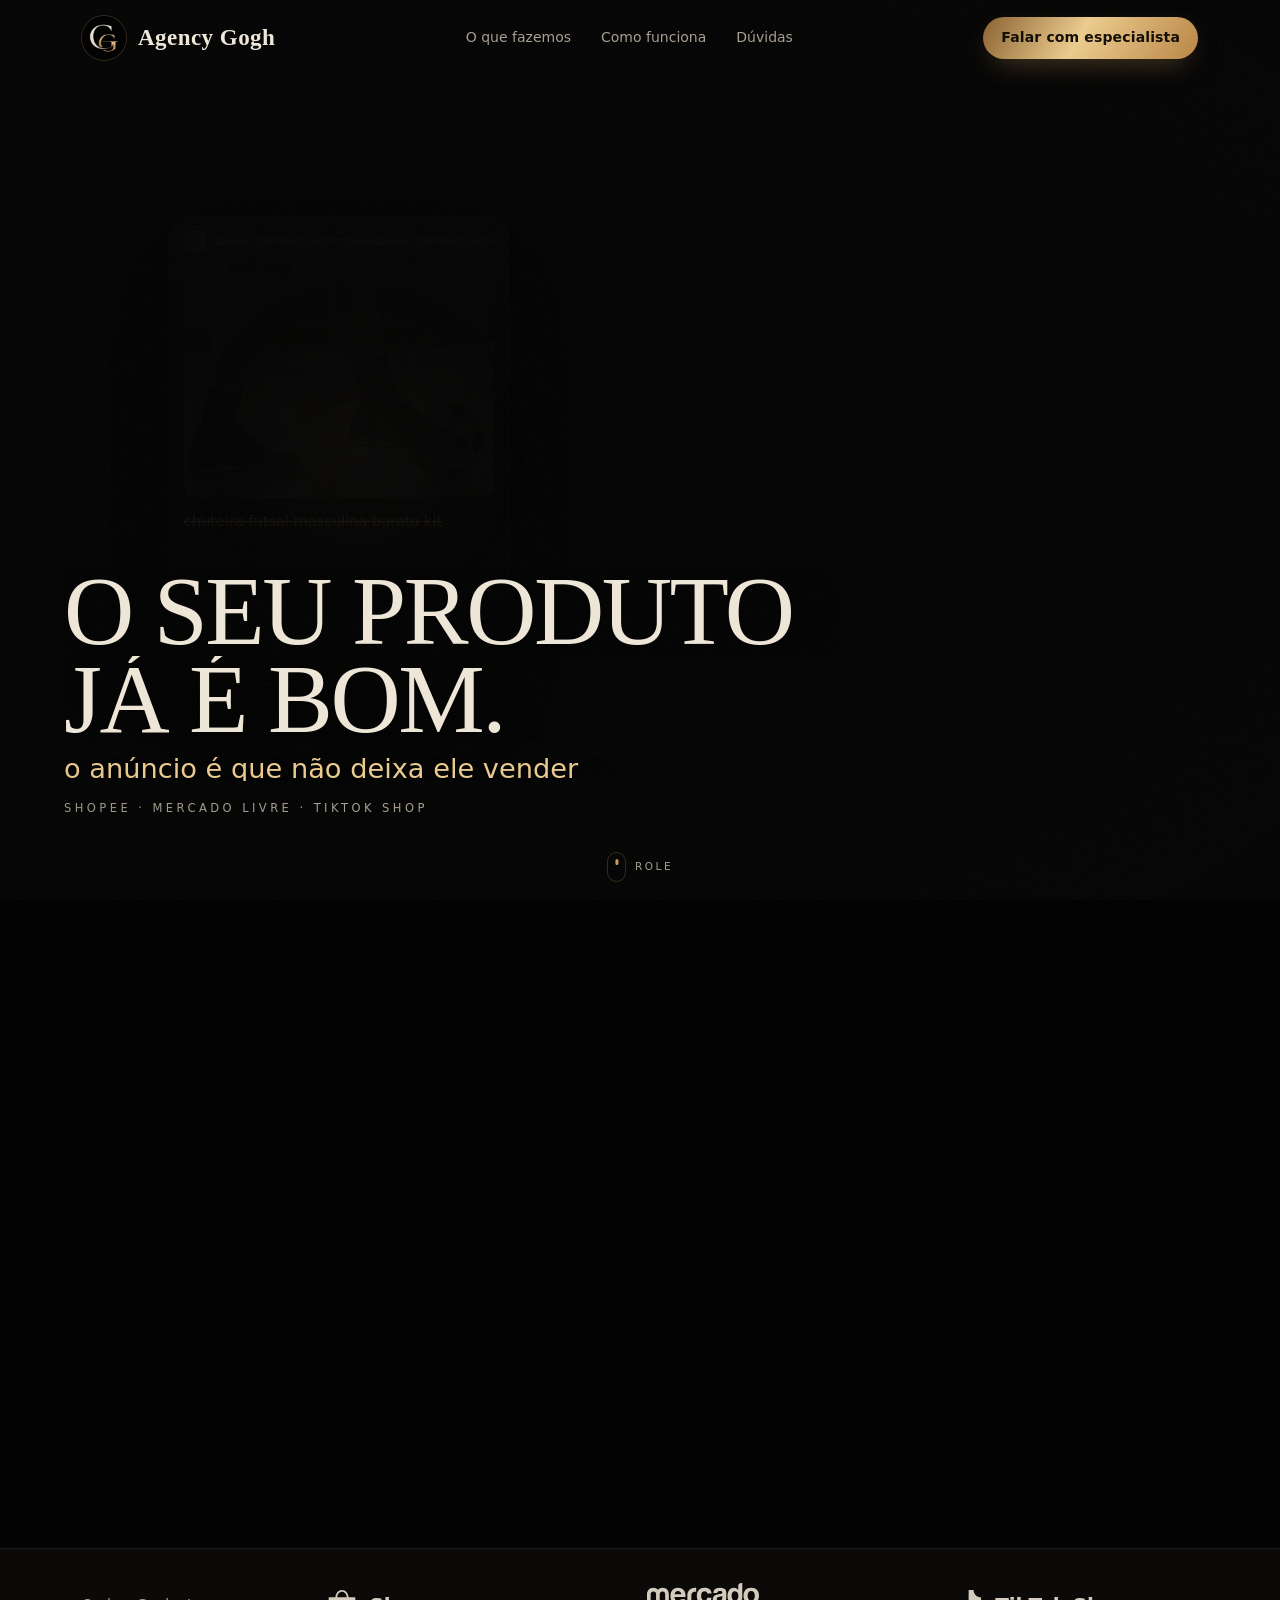
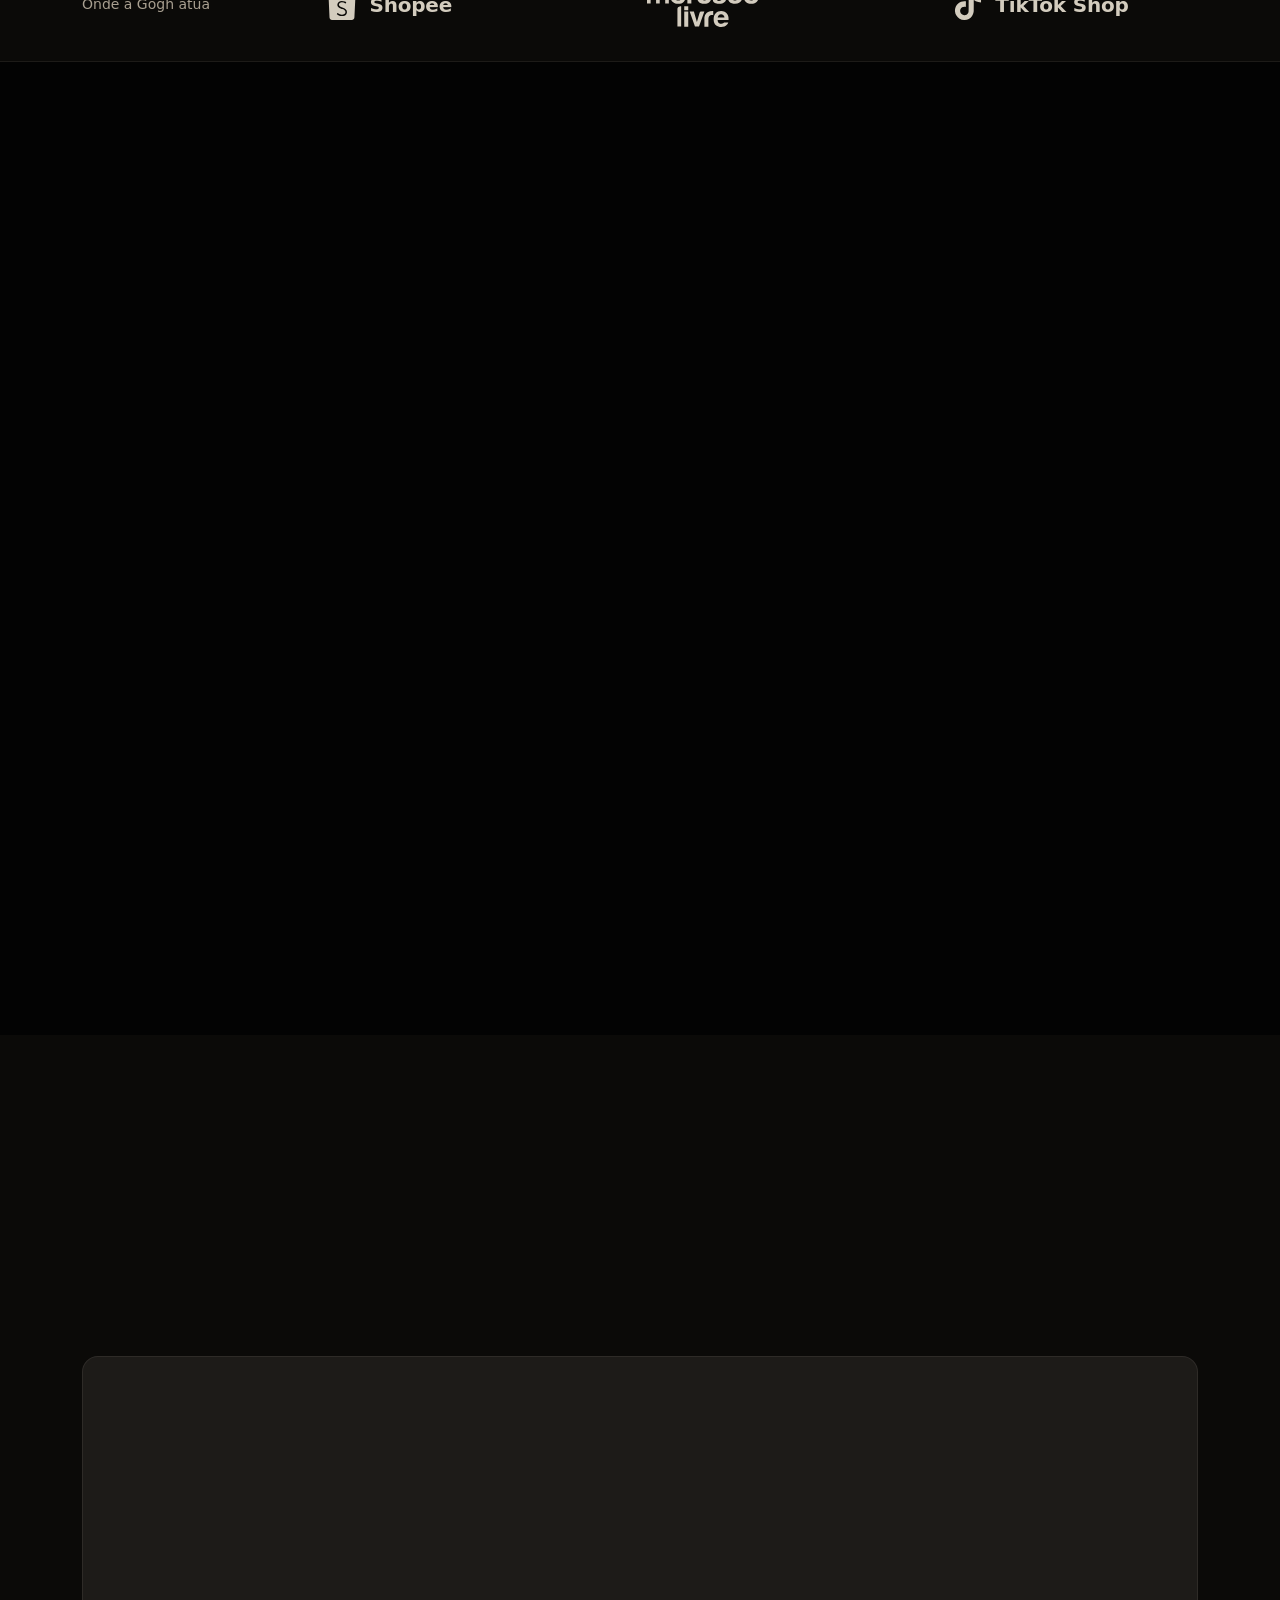
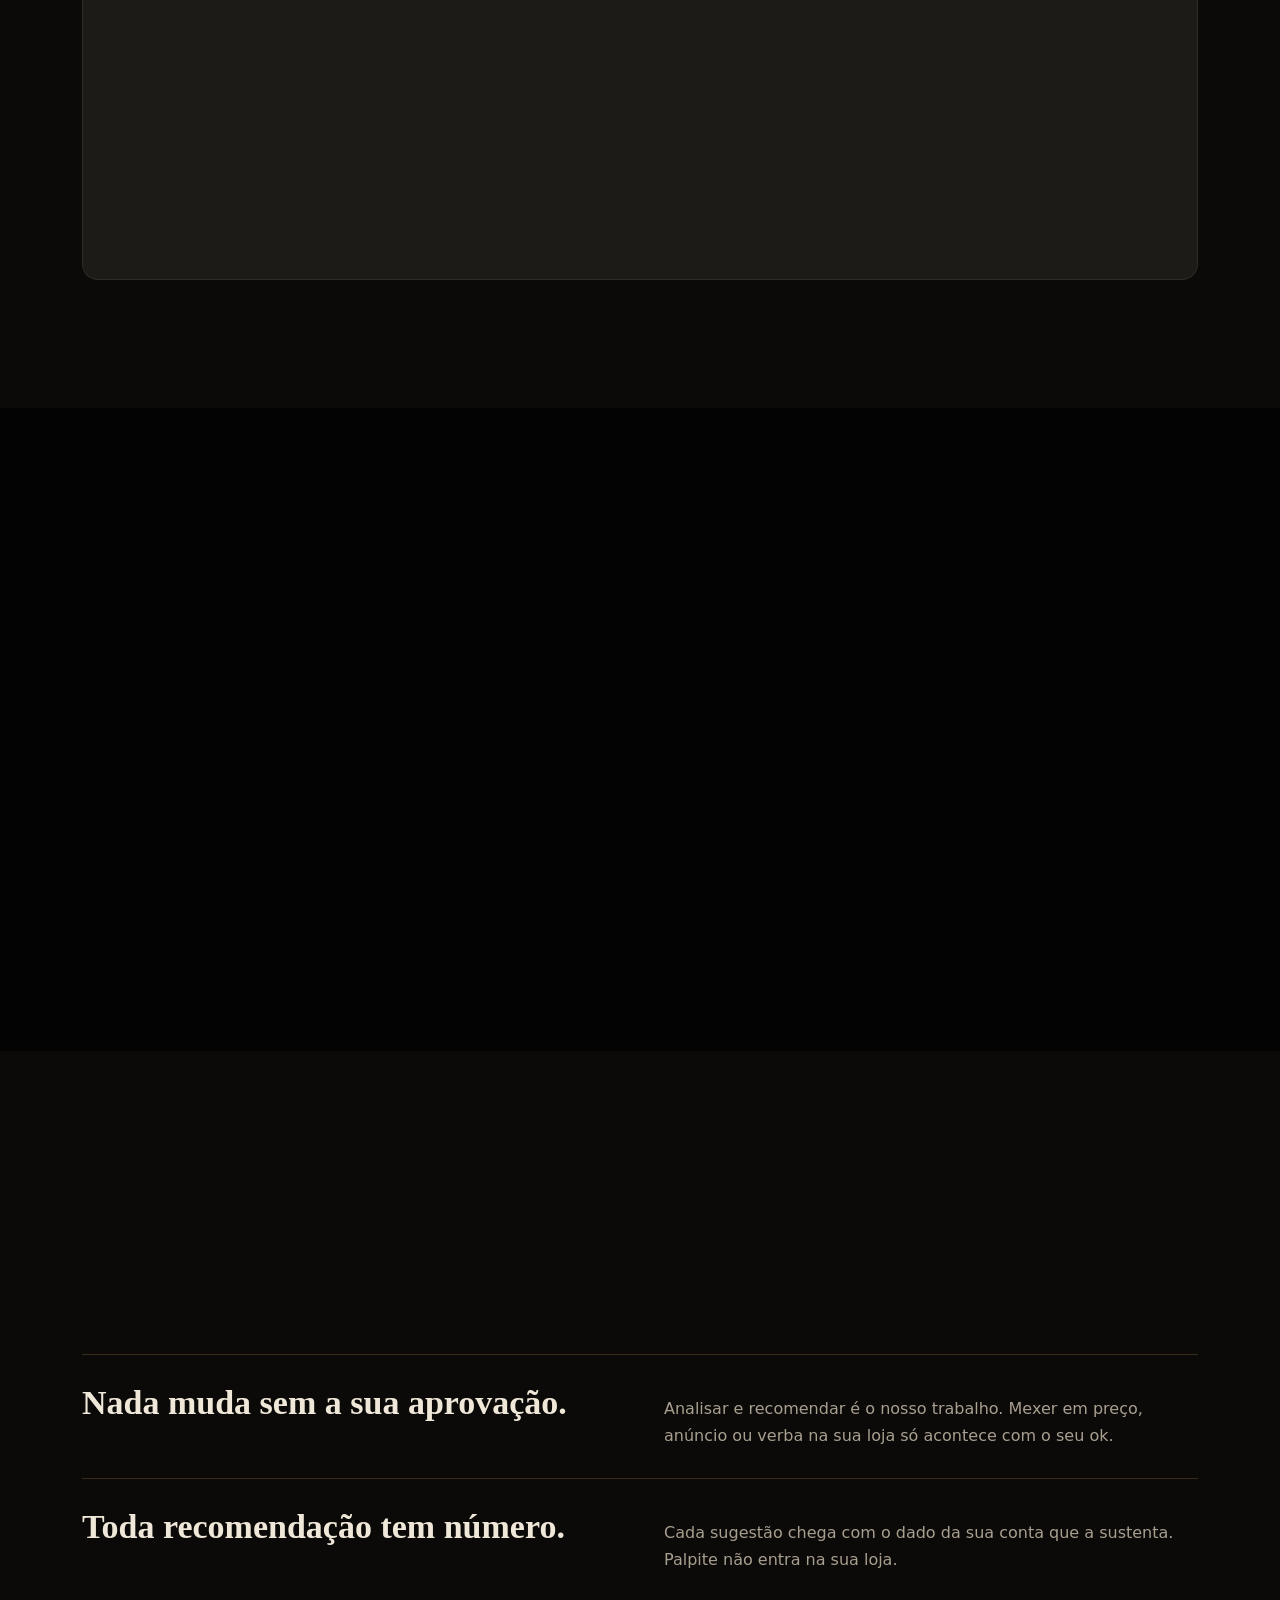
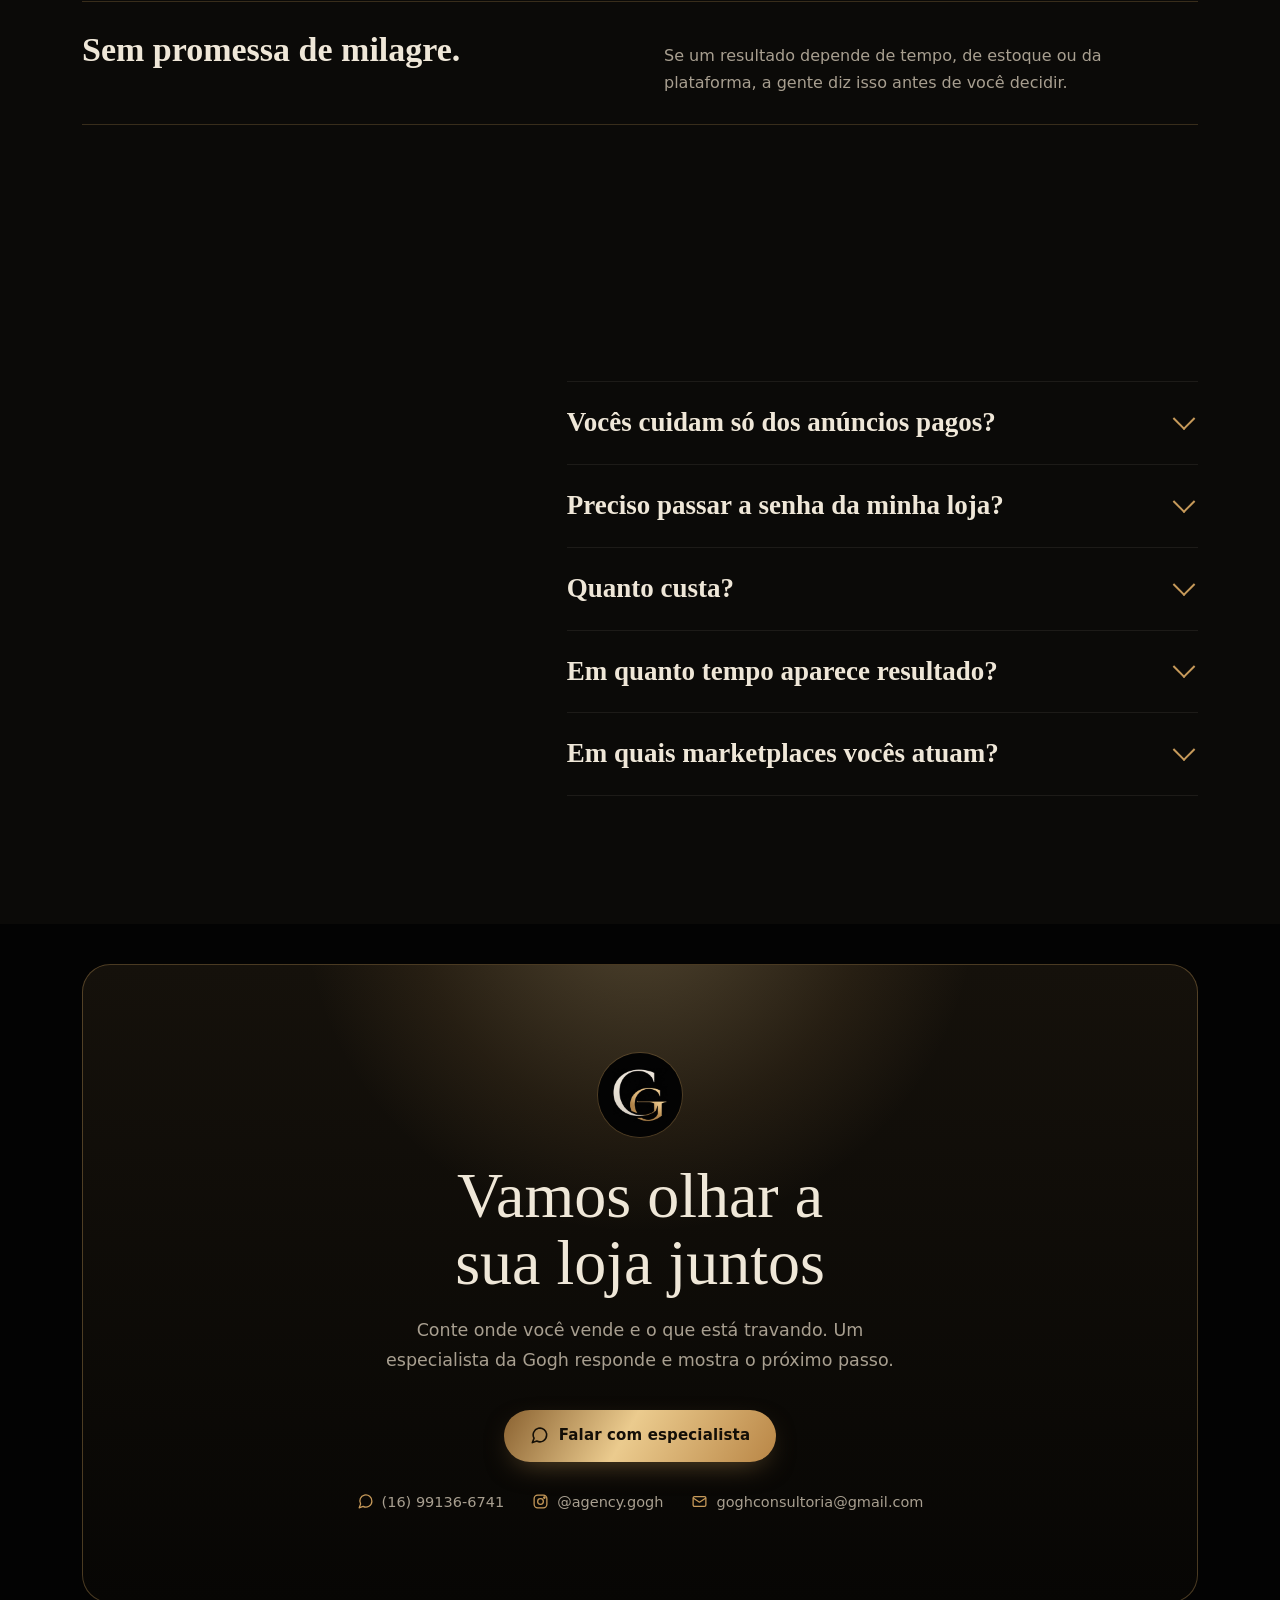
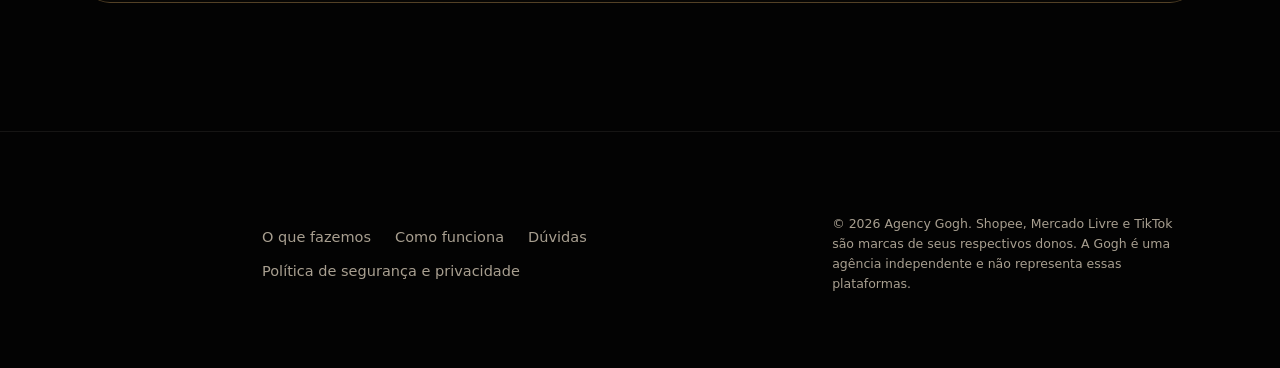
==== commit b24e029c: "v7: abertura e a loja do cliente ganhando vida, sem video O heroi deixou de ser a nossa marca e pass" ====
--- a/index.html
+++ b/index.html
@@ -21,8 +21,8 @@
 <link rel="preconnect" href="https://fonts.googleapis.com">
 <link rel="preconnect" href="https://fonts.gstatic.com" crossorigin>
 <link rel="stylesheet" href="https://fonts.googleapis.com/css2?family=Cormorant+Garamond:ital,wght@0,500;0,600;1,500&family=Montserrat:wght@400;500;600&display=swap">
-<link rel="stylesheet" href="assets/site.css?v=135b48a1">
-<script src="assets/site.js?v=25655e6a" defer></script>
+<link rel="stylesheet" href="assets/site.css?v=d75f62af">
+<script src="assets/site.js?v=471ddf48" defer></script>
 </head>
 <body>
 <div class="progresso" aria-hidden="true"></div>
@@ -46,66 +46,97 @@
 <main id="conteudo">
 
   <!-- ============================================================
-       Abertura: o filme avanca conforme a pessoa rola e os capitulos
-       passam por cima. Sem audio. Quem pediu "reduzir movimento" no
-       sistema ve o quadro parado e os textos, sem animacao.
+       Abertura: a marca se abre e mostra o que tem dentro.
+       O progresso da rolagem vira a variavel --p (0 a 1) e o CSS faz o resto.
+       Curta de proposito: acaba em pouco mais de uma tela de rolagem.
        ============================================================ -->
-  <section class="filme" id="abertura">
-    <div class="filme-palco" aria-hidden="true">
-      <video class="filme-video" poster="assets/filme-poster.jpg" muted playsinline preload="auto" tabindex="-1">
-        <source src="assets/filme-720.mp4" type="video/mp4" media="(max-width:760px)">
-        <source src="assets/filme.mp4" type="video/mp4">
-      </video>
-      <div class="filme-veu"></div>
-    </div>
-
-    <div class="filme-capitulos">
-      <article class="filme-cap aceso" data-lado="left">
-        <div class="filme-pino">
-          <div class="filme-copy">
-            <p class="olho">O problema quase nunca é o produto</p>
-            <h1 class="filme-titulo">Seu produto está pronto.<br>A sua loja, não.</h1>
-            <p class="filme-texto">Estoque parado, anúncio incompleto, verba gasta em clique que não vira venda. A plataforma pune em silêncio — e o vendedor só percebe quando a venda cai.</p>
-          </div>
-        </div>
-      </article>
-      <article class="filme-cap" data-lado="left">
-        <div class="filme-pino">
-          <div class="filme-copy">
-            <p class="olho">O que a Gogh faz</p>
-            <h2 class="filme-titulo">A gente abre a sua loja e revisa <em>anúncio por anúncio</em>.</h2>
-            <p class="filme-texto">Título, categoria, foto, preço, prazo de envio. Um por um, com o número da sua conta do lado de cada recomendação.</p>
-          </div>
-        </div>
-      </article>
-      <article class="filme-cap" data-lado="right">
-        <div class="filme-pino">
-          <div class="filme-copy">
-            <p class="olho">Um time só</p>
-            <h2 class="filme-titulo">Catálogo, operação, anúncios pagos e vídeo.</h2>
-            <p class="filme-texto">Você não precisa juntar três fornecedores que não conversam entre si. Na Shopee, no Mercado Livre e no TikTok Shop.</p>
-          </div>
-        </div>
-      </article>
-      <article class="filme-cap" data-lado="right">
-        <div class="filme-pino">
-          <div class="filme-copy">
-            <p class="olho">O combinado</p>
-            <h2 class="filme-titulo">Nada muda na sua loja<br>sem a sua aprovação.</h2>
-            <p class="filme-texto">Analisar e recomendar é o nosso trabalho. Mexer em preço, anúncio ou verba só acontece com o seu ok.</p>
-            <div class="filme-botoes">
-              <a class="btn btn-ouro" href="https://wa.me/5516991366741?text=Ol%C3%A1!%20Vim%20pelo%20site%20da%20Gogh%20e%20quero%20falar%20com%20um%20especialista%20sobre%20a%20minha%20loja." target="_blank" rel="noopener noreferrer" data-especialista>
-                <svg viewBox="0 0 24 24" fill="none" stroke="currentColor" stroke-width="2" stroke-linecap="round" stroke-linejoin="round" aria-hidden="true"><path d="M21 11.5a8.4 8.4 0 0 1-12.4 7.4L3 21l2.1-5.6A8.5 8.5 0 1 1 21 11.5z"/></svg>
-                Falar com especialista
-              </a>
-              <a class="btn btn-fio" href="#como-funciona">Ver como funciona</a>
-            </div>
-          </div>
-        </div>
-      </article>
-    </div>
-    <div class="filme-dica" aria-hidden="true"><span></span>role para ver</div>
-  </section>
+  <!-- ============================================================
+       Abertura: a loja ganha vida conforme a pessoa rola.
+       Heroi = o que o lojista quer ver (o anuncio pronto e a venda entrando),
+       nao a nossa marca. A marca assina no fim.
+       Tudo em HTML/CSS: nitido em qualquer tela, sem video, sem peso.
+       ============================================================ -->
+  <section class="abre" id="abertura">
+    <div class="abre-fixo">
+
+      <div class="vitrine" aria-hidden="true">
+        <div class="vitrine-luz"></div>
+        <div class="tela">
+          <div class="tela-topo">
+            <span class="tela-marca"></span>
+            <span class="tela-barra"></span>
+          </div>
+
+          <div class="tela-foto">
+            <img src="assets/abre-anuncio.jpg" alt="">
+            <div class="tela-cinza"></div>
+            <div class="tela-selo">9 fotos</div>
+          </div>
+
+          <div class="tela-titulo">
+            <span class="antes">chuteira futsal masculina barata kit</span>
+            <span class="depois">Chuteira Futsal Solado Antiderrapante 34 ao 43</span>
+          </div>
+
+          <div class="tela-linha">
+            <div class="tela-preco"><i>R$</i><b>129</b><u>,90</u></div>
+            <div class="tela-estrelas"><span></span><span></span><span></span><span></span><span></span></div>
+          </div>
+
+          <div class="tela-botao">Comprar agora</div>
+        </div>
+
+        <div class="venda">
+          <div class="venda-ico">
+            <svg viewBox="0 0 24 24" fill="none" stroke="currentColor" stroke-width="2.4" stroke-linecap="round" stroke-linejoin="round"><path d="M20 6 9 17l-5-5"/></svg>
+          </div>
+          <div class="venda-txt"><b>Pedido novo</b><span>Chuteira Futsal · 41 · R$ 129,90</span></div>
+        </div>
+      </div>
+
+      <div class="abre-texto">
+        <h1 class="titulo-abre">
+          <span class="ln ln1"><i>O SEU PRODUTO</i></span>
+          <span class="ln ln2"><i>JÁ É BOM.</i></span>
+          <span class="ln ln3"><i>o anúncio é que não deixa ele vender</i></span>
+        </h1>
+        <p class="abre-sub">Shopee · Mercado Livre · TikTok Shop</p>
+      </div>
+
+      <div class="abre-lado">
+        <p class="abre-olho">O que a gente abre na sua conta</p>
+        <ul class="pecas">
+          <li class="peca">
+            <span class="peca-nome">Catálogo</span>
+            <span class="peca-nota">título, categoria, foto, variação</span>
+          </li>
+          <li class="peca">
+            <span class="peca-nome">Operação</span>
+            <span class="peca-nota">estoque, envio, reputação</span>
+          </li>
+          <li class="peca">
+            <span class="peca-nome">Anúncios pagos</span>
+            <span class="peca-nota">com meta de retorno combinada</span>
+          </li>
+          <li class="peca">
+            <span class="peca-nome">Vídeo e imagem</span>
+            <span class="peca-nota">o que faz o produto ser visto</span>
+          </li>
+        </ul>
+        <div class="abre-acoes">
+          <a class="btn btn-ouro" href="https://wa.me/5516991366741?text=Ol%C3%A1!%20Vim%20pelo%20site%20da%20Gogh%20e%20quero%20falar%20com%20um%20especialista%20sobre%20a%20minha%20loja." target="_blank" rel="noopener noreferrer" data-especialista>
+            <svg viewBox="0 0 24 24" fill="none" stroke="currentColor" stroke-width="2" stroke-linecap="round" stroke-linejoin="round" aria-hidden="true"><path d="M21 11.5a8.4 8.4 0 0 1-12.4 7.4L3 21l2.1-5.6A8.5 8.5 0 1 1 21 11.5z"/></svg>
+            Falar com especialista
+          </a>
+          <a class="btn btn-fio" href="#como-funciona">Ver como funciona</a>
+        </div>
+      </div>
+
+      <div class="grao" aria-hidden="true"></div>
+      <div class="abre-dica" aria-hidden="true"><span></span>role</div>
+    </div>
+  </section>
+
   <section class="canais" aria-label="Marketplaces em que atuamos">
     <div class="wrap">
       <p>Onde a Gogh atua</p>
--- a/assets/site.css
+++ b/assets/site.css
@@ -19,7 +19,7 @@
 }
 *{box-sizing:border-box}
 html{background:var(--preto);scroll-behavior:smooth;scroll-padding-top:88px}
-body{margin:0;background:var(--preto);color:var(--creme);font:400 16px/1.7 var(--sans);-webkit-font-smoothing:antialiased;overflow-x:hidden}
+body{margin:0;background:var(--preto);color:var(--creme);font:400 16px/1.7 var(--sans);-webkit-font-smoothing:antialiased;overflow-x:clip}
 img,svg{display:block;max-width:100%}
 a{color:inherit}
 :focus-visible{outline:2px solid var(--ouro-claro);outline-offset:4px;border-radius:6px}
@@ -287,59 +287,206 @@
 }
 
 /* ==========================================================================
-   Abertura scroll-scrub: o filme fica preso na tela e os capitulos passam
-   por cima conforme a pessoa rola. A rolagem e que toca o filme.
+   ABERTURA — a loja ganha vida conforme a pessoa rola
+   --p (0 a 1) vem do JS. Daqui para baixo e so CSS.
+   Heroi: o anuncio pronto e o pedido entrando. A marca assina no fim.
    ========================================================================== */
-.filme{position:relative;isolation:isolate;background:var(--preto)}
-.filme-palco{position:sticky;top:0;z-index:0;height:100dvh;overflow:hidden;background:var(--preto)}
-.filme-video{position:absolute;inset:0;width:100%;height:100%;object-fit:cover;
-  /* puxa a luz do filme para o dourado da marca */
-  filter:saturate(.75) sepia(.28) contrast(1.06) brightness(.94)}
-.filme-veu{position:absolute;inset:0;
-  background:
-    radial-gradient(120% 80% at 50% 45%,rgba(3,3,3,0) 0%,rgba(3,3,3,.55) 70%,rgba(3,3,3,.85) 100%),
-    linear-gradient(180deg,rgba(3,3,3,.78) 0%,rgba(3,3,3,.25) 22%,rgba(3,3,3,.25) 62%,rgba(3,3,3,.92) 100%)}
-
-.filme-capitulos{position:relative;z-index:1;margin-top:-100dvh}
-.filme-cap{position:relative;min-height:105dvh}
-.filme-pino{position:sticky;top:0;display:flex;align-items:center;min-height:100dvh;
-  padding:clamp(5rem,9vw,8rem) clamp(1.25rem,6vw,6rem);pointer-events:none}
-.filme-cap[data-lado="right"] .filme-pino{justify-content:flex-end}
-.filme-copy{position:relative;width:min(38rem,52vw);pointer-events:auto;
-  opacity:0;transform:translateY(26px);transition:opacity .8s cubic-bezier(.22,.61,.36,1),transform .8s cubic-bezier(.22,.61,.36,1)}
-.filme-cap.aceso .filme-copy{opacity:1;transform:none}
-.filme-copy::before{content:"";position:absolute;inset:-28px -34px;z-index:-1;border-radius:26px;
-  background:radial-gradient(70% 70% at 30% 40%,rgba(3,3,3,.72),rgba(3,3,3,0) 72%)}
-
-.filme .olho{font-size:12px;letter-spacing:.22em;text-transform:uppercase;color:var(--ouro);font-weight:600;margin-bottom:14px}
-.filme-titulo{font-family:var(--serif);font-weight:500;line-height:1.05;letter-spacing:-.01em;
-  font-size:clamp(34px,5.2vw,62px);color:var(--creme);margin-bottom:18px}
-.filme-titulo em{font-style:italic;color:var(--ouro-claro)}
-.filme-texto{font-size:clamp(15px,1.25vw,18px);line-height:1.65;color:var(--creme-2);max-width:34rem}
-.filme-botoes{display:flex;flex-wrap:wrap;gap:12px;margin-top:28px}
-
-.filme-dica{position:absolute;left:50%;bottom:26px;transform:translateX(-50%);z-index:2;
-  display:flex;align-items:center;gap:10px;font-size:12px;letter-spacing:.18em;text-transform:uppercase;
-  color:var(--creme-2);opacity:.75;transition:opacity .4s ease}
-.filme-dica span{width:22px;height:34px;border:1px solid var(--fio);border-radius:999px;position:relative}
-.filme-dica span::after{content:"";position:absolute;left:50%;top:7px;width:3px;height:7px;border-radius:2px;
-  background:var(--ouro);transform:translateX(-50%);animation:rolinha 1.8s ease-in-out infinite}
-@keyframes rolinha{0%,100%{transform:translate(-50%,0);opacity:1}60%{transform:translate(-50%,11px);opacity:.2}}
-.filme.andou .filme-dica{opacity:0}
-
-@media(max-width:760px){
-  .filme-copy{width:100%}
-  .filme-pino,.filme-cap[data-lado="right"] .filme-pino{align-items:flex-end;justify-content:flex-start;
-    padding:6rem 1.25rem calc(4.5rem + env(safe-area-inset-bottom))}
-  .filme-texto{font-size:15px}
-}
+.abre{--p:0;position:relative;height:172vh;background:var(--preto);isolation:isolate}
+.abre-fixo{position:sticky;top:0;height:100dvh;overflow:hidden;display:grid;
+  grid-template-columns:1fr 1fr;align-items:center;gap:clamp(1rem,4vw,4rem);
+  padding:0 clamp(1.25rem,5vw,5.5rem);perspective:1600px}
+
+/* luz que acende junto com a loja */
+.abre-fixo::before{content:"";position:absolute;left:28%;top:50%;width:96vmin;height:96vmin;z-index:0;
+  transform:translate(-50%,-50%) scale(calc(.5 + var(--p)*.9));
+  background:radial-gradient(circle,rgba(199,154,90,.26) 0%,rgba(199,154,90,.08) 40%,rgba(199,154,90,0) 68%);
+  opacity:calc(.1 + var(--p)*1.1);pointer-events:none;filter:blur(8px)}
+.abre-fixo::after{content:"";position:absolute;inset:0;z-index:6;pointer-events:none;
+  background:radial-gradient(125% 100% at 34% 50%,rgba(3,3,3,0) 40%,rgba(3,3,3,.7) 100%)}
+
+/* ---------- a vitrine (a loja do cliente) ---------- */
+.vitrine{position:relative;justify-self:center;width:min(30vw,340px);z-index:2;
+  transform:translateX(calc(max(0px,(.55 - var(--p))) * 36vw))
+            rotateY(calc(14deg - var(--p)*14deg)) rotateX(calc(4deg - var(--p)*4deg))
+            translateZ(calc(var(--p)*40px)) scale(calc(.9 + var(--p)*.1));
+  opacity:calc(.12 + var(--p)*2.1);
+  filter:blur(calc(max(0px,(.42 - var(--p))) * 17px));
+  transform-style:preserve-3d;will-change:transform,opacity,filter}
+.vitrine-luz{position:absolute;left:50%;top:52%;width:150%;aspect-ratio:1;transform:translate(-50%,-50%);
+  background:radial-gradient(circle,rgba(199,154,90,.34),rgba(199,154,90,0) 62%);
+  opacity:calc(var(--p)*1.2);filter:blur(10px);pointer-events:none}
+
+.tela{position:relative;border-radius:22px;padding:14px;overflow:hidden;
+  background:linear-gradient(180deg,#141210,#0A0908);
+  border:1px solid rgba(239,231,216,calc(.06 + var(--p)*.10));
+  box-shadow:0 40px 90px -24px rgba(0,0,0,.95),
+             0 0 calc(var(--p)*70px) calc(var(--p)*-14px) rgba(199,154,90,.55)}
+
+.tela-topo{display:flex;align-items:center;gap:8px;margin-bottom:12px}
+.tela-marca{width:22px;height:22px;border-radius:7px;background:rgba(239,231,216,.10);
+  box-shadow:inset 0 0 0 1px rgba(239,231,216,.06)}
+.tela-barra{flex:1;height:8px;border-radius:99px;background:rgba(239,231,216,.08)}
+
+.tela-foto{position:relative;border-radius:14px;overflow:hidden;aspect-ratio:4/3;background:#0d0c0a}
+.tela-foto img{width:100%;height:100%;object-fit:cover;
+  filter:grayscale(calc(1 - var(--p)*1.6)) brightness(calc(.42 + var(--p)*.72)) contrast(calc(.9 + var(--p)*.22));
+  transform:scale(calc(1.10 - var(--p)*.10))}
+/* o veu cinza que cobre a foto no comeco */
+.tela-cinza{position:absolute;inset:0;background:#0d0c0a;opacity:calc(.72 - var(--p)*1.2)}
+.tela-selo{position:absolute;left:10px;top:10px;padding:5px 11px;border-radius:99px;font-size:11px;
+  font-weight:700;letter-spacing:.08em;text-transform:uppercase;color:#140F07;
+  background:var(--ouro-grad);opacity:calc((var(--p) - .24) * 5);
+  transform:translateY(calc(max(0px,(.44 - var(--p))) * 40px))}
+
+/* o titulo se reescreve */
+.tela-titulo{position:relative;margin-top:14px;min-height:42px}
+.tela-titulo span{position:absolute;left:0;top:0;right:0;font-size:14.5px;line-height:1.35}
+.tela-titulo .antes{color:#6f675c;text-decoration:line-through;text-decoration-color:rgba(199,154,90,.85);
+  opacity:calc(1 - var(--p)*2.6);transform:translateY(calc(var(--p) * -10px))}
+.tela-titulo .depois{color:var(--creme);font-weight:500;
+  opacity:calc((var(--p) - .32) * 4.2);transform:translateY(calc(max(0px,(.52 - var(--p))) * 22px))}
+
+.tela-linha{display:flex;align-items:flex-end;justify-content:space-between;margin-top:16px}
+.tela-preco{display:flex;align-items:baseline;gap:2px;color:var(--creme);
+  opacity:calc(var(--p)*1.7 - .2)}
+.tela-preco i{font-style:normal;font-size:13px;color:var(--creme-2)}
+.tela-preco b{font-family:var(--serif);font-size:34px;font-weight:600;line-height:1}
+.tela-preco u{text-decoration:none;font-size:15px}
+.tela-estrelas{display:flex;gap:3px}
+.tela-estrelas span{width:9px;height:9px;border-radius:2px;background:var(--ouro);
+  opacity:calc((var(--p) - .5) * 3);transform:rotate(45deg)}
+
+.tela-botao{margin-top:16px;padding:12px;border-radius:12px;text-align:center;font-size:14px;font-weight:700;
+  color:#140F07;background:var(--ouro-grad);
+  opacity:calc((var(--p) - .52) * 4);transform:translateY(calc(max(0px,(.74 - var(--p))) * 26px))}
+
+/* o pedido entrando: o premio */
+.venda{position:absolute;right:-13%;bottom:12%;z-index:3;display:flex;align-items:center;gap:11px;
+  padding:13px 17px 13px 13px;border-radius:16px;
+  background:linear-gradient(180deg,rgba(28,25,20,.97),rgba(16,14,11,.97));
+  border:1px solid rgba(199,154,90,.45);
+  box-shadow:0 26px 56px -16px rgba(0,0,0,.9),0 0 40px -12px rgba(199,154,90,.6);
+  opacity:calc((var(--p) - .74) * 5.5);
+  transform:translate3d(calc(max(0px,(.92 - var(--p))) * 70px),0,80px) scale(calc(.9 + min(var(--p),1)*.1))}
+.venda-ico{flex:none;width:34px;height:34px;border-radius:50%;display:grid;place-items:center;
+  background:var(--ouro-grad);color:#140F07}
+.venda-ico svg{width:17px;height:17px}
+.venda-txt{display:flex;flex-direction:column;line-height:1.3}
+.venda-txt b{font-size:14px;color:var(--creme)}
+.venda-txt span{font-size:12px;color:var(--creme-2)}
+
+/* ---------- tipografia ---------- */
+.abre-texto{position:absolute;left:clamp(1.25rem,5vw,5.5rem);right:clamp(1.25rem,5vw,5.5rem);
+  bottom:clamp(3.5rem,9vh,6.5rem);z-index:5;
+  opacity:calc(1 - var(--p)*4);transform:translateY(calc(var(--p) * -52px));
+  filter:blur(calc(var(--p) * 7px));pointer-events:none}
+.titulo-abre{display:flex;flex-direction:column;font-family:var(--serif);font-weight:500;
+  font-size:clamp(42px,7.6vw,116px);line-height:.9;letter-spacing:-.025em;color:var(--creme);
+  text-shadow:0 10px 44px rgba(0,0,0,.95)}
+.titulo-abre .ln{display:block;overflow:hidden}
+.titulo-abre .ln>i{display:block;font-style:normal;animation:subir 1.15s cubic-bezier(.16,1,.3,1) backwards}
+.ln1>i{animation-delay:.1s}
+.ln2>i{animation-delay:.22s}
+.ln3>i{animation-delay:.42s}
+@keyframes subir{from{transform:translateY(105%)}to{transform:none}}
+.titulo-abre .ln3{font-size:.28em;letter-spacing:0;margin-top:.5em;font-family:var(--sans)}
+.titulo-abre .ln3>i{color:var(--ouro-claro);font-weight:500}
+.abre-sub{margin-top:18px;font-size:11.5px;letter-spacing:.3em;text-transform:uppercase;color:var(--creme-2);
+  animation:aparecer 1s ease .75s backwards}
+@keyframes aparecer{from{opacity:0;transform:translateY(10px)}to{opacity:1}}
+
+/* ---------- o que entra pela direita ---------- */
+.abre-lado{justify-self:end;width:min(30rem,44vw);z-index:5;
+  opacity:calc((var(--p) - .22) * 3.6);
+  transform:translate3d(calc((1 - var(--p)) * 9vw),0,0);will-change:transform,opacity}
+.abre-olho{font-size:11px;letter-spacing:.26em;text-transform:uppercase;color:var(--ouro);font-weight:600;
+  margin-bottom:22px;position:relative;padding-left:46px}
+.abre-olho::before{content:"";position:absolute;left:0;top:50%;width:calc(var(--p) * 34px);height:1px;
+  background:var(--ouro);box-shadow:0 0 12px rgba(199,154,90,.8)}
+.pecas{list-style:none;padding:0;margin:0;display:flex;flex-direction:column}
+/* o indice vem daqui, nao de style="--i" no HTML: a CSP do site bloqueia estilo inline
+   e sem ele as quatro pecas entravam todas juntas, sem escalonamento */
+.peca:nth-child(1){--i:0}
+.peca:nth-child(2){--i:1}
+.peca:nth-child(3){--i:2}
+.peca:nth-child(4){--i:3}
+.peca{position:relative;display:flex;flex-direction:column;gap:4px;padding:17px 0 17px 2px;
+  border-top:1px solid var(--fio);
+  opacity:calc((var(--p) - .28 - var(--i)*.075) * 7);
+  transform:translateX(calc(max(0px,(.56 - var(--p) + var(--i)*.075)) * 110px))}
+.peca::after{content:"";position:absolute;left:0;bottom:-1px;height:1px;background:var(--ouro);
+  width:calc(max(0%,(var(--p) - .32 - var(--i)*.075) * 260%));max-width:100%;
+  box-shadow:0 0 10px rgba(199,154,90,.7)}
+.peca:last-child{border-bottom:1px solid var(--fio)}
+.peca-nome{font-family:var(--serif);font-size:clamp(24px,2.6vw,34px);color:var(--creme);line-height:1.05}
+.peca-nota{font-size:13.5px;color:var(--creme-2)}
+.abre-acoes{display:flex;flex-wrap:wrap;gap:12px;margin-top:30px;opacity:calc((var(--p) - .70) * 4.2)}
+
+/* grao: tira o aspecto de renderizado */
+.grao{position:absolute;inset:-50%;z-index:7;pointer-events:none;opacity:.045;
+  background-image:url("data:image/svg+xml,%3Csvg xmlns='http://www.w3.org/2000/svg' width='160' height='160'%3E%3Cfilter id='n'%3E%3CfeTurbulence type='fractalNoise' baseFrequency='.85' numOctaves='3'/%3E%3C/filter%3E%3Crect width='160' height='160' filter='url(%23n)'/%3E%3C/svg%3E");
+  animation:tremor 1.1s steps(3) infinite}
+@keyframes tremor{0%{transform:translate(0,0)}33%{transform:translate(-3%,2%)}66%{transform:translate(2%,-3%)}}
+
+.abre-dica{position:absolute;left:50%;bottom:18px;transform:translateX(-50%);z-index:8;
+  display:flex;align-items:center;gap:9px;font-size:10.5px;letter-spacing:.24em;text-transform:uppercase;
+  color:var(--creme-2);opacity:calc(1 - var(--p)*7)}
+.abre-dica span{width:19px;height:30px;border:1px solid var(--fio);border-radius:999px;position:relative}
+.abre-dica span::after{content:"";position:absolute;left:50%;top:6px;width:3px;height:6px;border-radius:2px;
+  background:var(--ouro);transform:translateX(-50%);animation:rolinha 1.9s ease-in-out infinite}
+@keyframes rolinha{0%,100%{transform:translate(-50%,0);opacity:1}60%{transform:translate(-50%,9px);opacity:.12}}
+
+/* ---------- celular ---------- */
+@media(max-width:860px){
+  .abre{height:172vh}
+  /* linha 1: o card, sempre em cena. linha 2: titulo e pecas se revezam no mesmo lugar */
+  .abre-fixo{grid-template-columns:1fr;grid-template-rows:auto 1fr;align-content:start;
+    gap:clamp(.75rem,2.5vh,1.5rem);padding:calc(4.25rem + env(safe-area-inset-top)) 1.25rem 0}
+  .abre-fixo::before{left:50%;top:32%}
+  .abre-fixo::after{background:radial-gradient(130% 70% at 50% 34%,rgba(3,3,3,0) 42%,rgba(3,3,3,.72) 100%)}
+  .vitrine{grid-row:1;grid-column:1;justify-self:center;width:min(56vw,208px);
+    transform:scale(calc(.92 + var(--p)*.08)) rotateY(calc(8deg - var(--p)*8deg))}
+  .tela{padding:11px;border-radius:18px}
+  .tela-topo{margin-bottom:9px}
+  .tela-titulo{margin-top:10px;min-height:34px}
+  .tela-titulo span{font-size:12.5px}
+  .tela-linha{margin-top:11px}
+  .tela-preco b{font-size:27px}
+  .tela-botao{margin-top:11px;padding:10px;font-size:13px}
+  .venda{right:-8%;bottom:9%;padding:11px 14px 11px 11px}
+  .venda-ico{width:29px;height:29px}
+  .venda-txt b{font-size:13px}
+  .venda-txt span{font-size:11px}
+
+  .abre-texto{position:relative;grid-row:2;grid-column:1;left:auto;right:auto;bottom:auto;
+    align-self:start;text-align:center}
+  .titulo-abre{align-items:center;font-size:clamp(30px,8.8vw,48px)}
+  .titulo-abre .ln3{font-size:.34em;margin-top:.55em}
+  .abre-sub{margin-top:14px;font-size:10.5px}
+
+  .abre-lado{grid-row:2;grid-column:1;justify-self:stretch;align-self:start;width:auto;
+    transform:translate3d(0,calc((1 - var(--p)) * 5vh),0)}
+  .abre-olho{margin-bottom:14px;padding-left:38px;font-size:10px}
+  .peca{padding:10px 0;gap:2px;transform:none}
+  .peca-nome{font-size:19px}
+  .peca-nota{font-size:12px}
+  .abre-acoes{margin-top:16px;gap:9px}
+  .abre-acoes .btn{padding:12px 18px;font-size:13.5px}
+  .abre-dica{bottom:8px}
+}
+
 @media (prefers-reduced-motion:reduce){
-  .filme-video{display:none}
-  .filme-palco{position:relative;height:auto;min-height:44vh;
-    background:var(--preto) url(assets/filme-poster.jpg) center/cover}
-  .filme-capitulos{margin-top:0}
-  .filme-cap{min-height:auto}
-  .filme-pino{position:relative;min-height:auto;padding:3rem 1.25rem}
-  .filme-copy{opacity:1;transform:none}
-  .filme-dica{display:none}
-}
+  .abre{height:auto}
+  .abre-fixo{position:relative;display:block;height:auto;padding:5rem clamp(1.25rem,5vw,5.5rem)}
+  .vitrine,.abre-texto,.abre-lado{grid-row:auto;grid-column:auto;position:relative;
+    left:auto;right:auto;top:auto;bottom:auto;width:auto;max-width:34rem;margin:0 auto 3rem;
+    opacity:1!important;filter:none!important}
+  .abre-fixo::before,.grao,.vitrine-luz{display:none}
+  .vitrine{transform:none!important}
+  .tela-foto img{filter:none;transform:none}
+  .tela-cinza,.tela-titulo .antes{display:none}
+  .abre-texto,.abre-lado,.peca,.abre-acoes,.tela-selo,.tela-titulo .depois,.tela-botao,.venda,.tela-estrelas span{opacity:1!important;transform:none!important}
+  .titulo-abre .ln>i,.abre-sub{animation:none}
+  .venda{position:relative;right:auto;bottom:auto;margin-top:18px}
+  .abre-dica{display:none}
+}
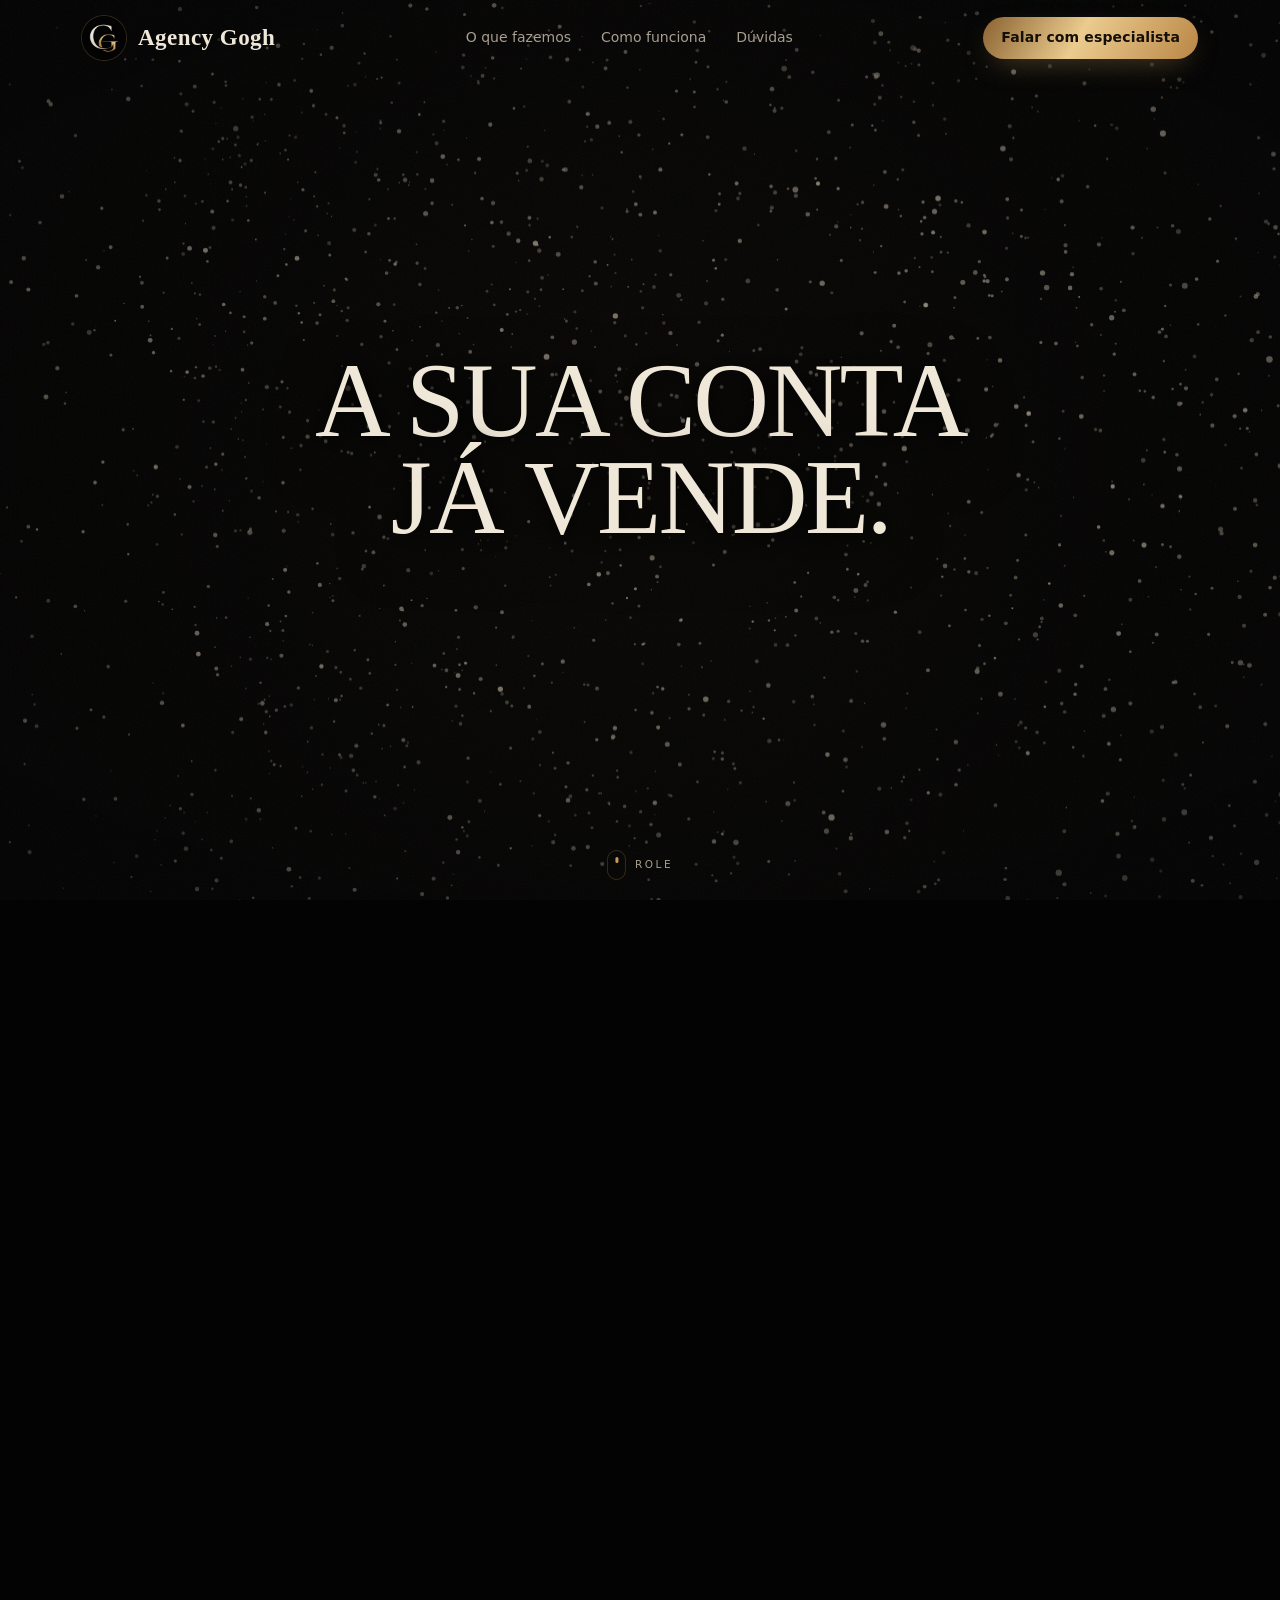
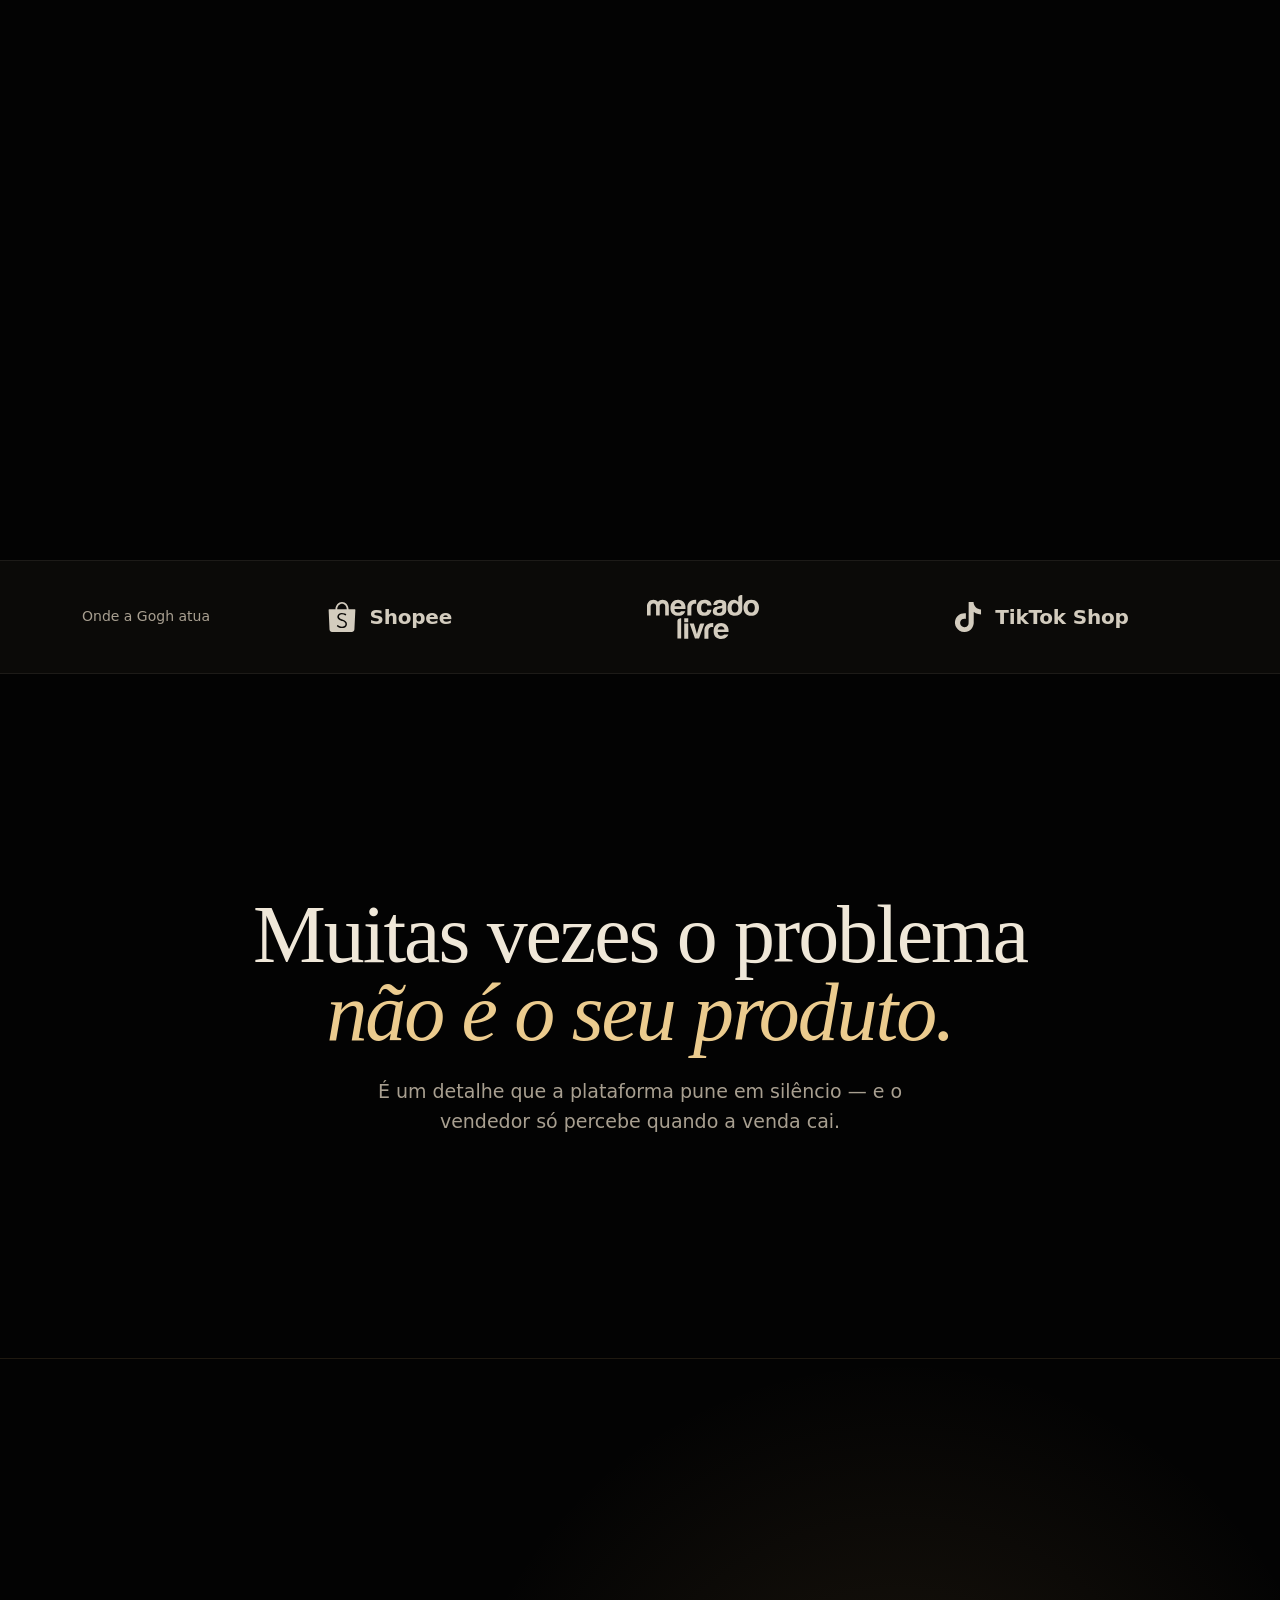
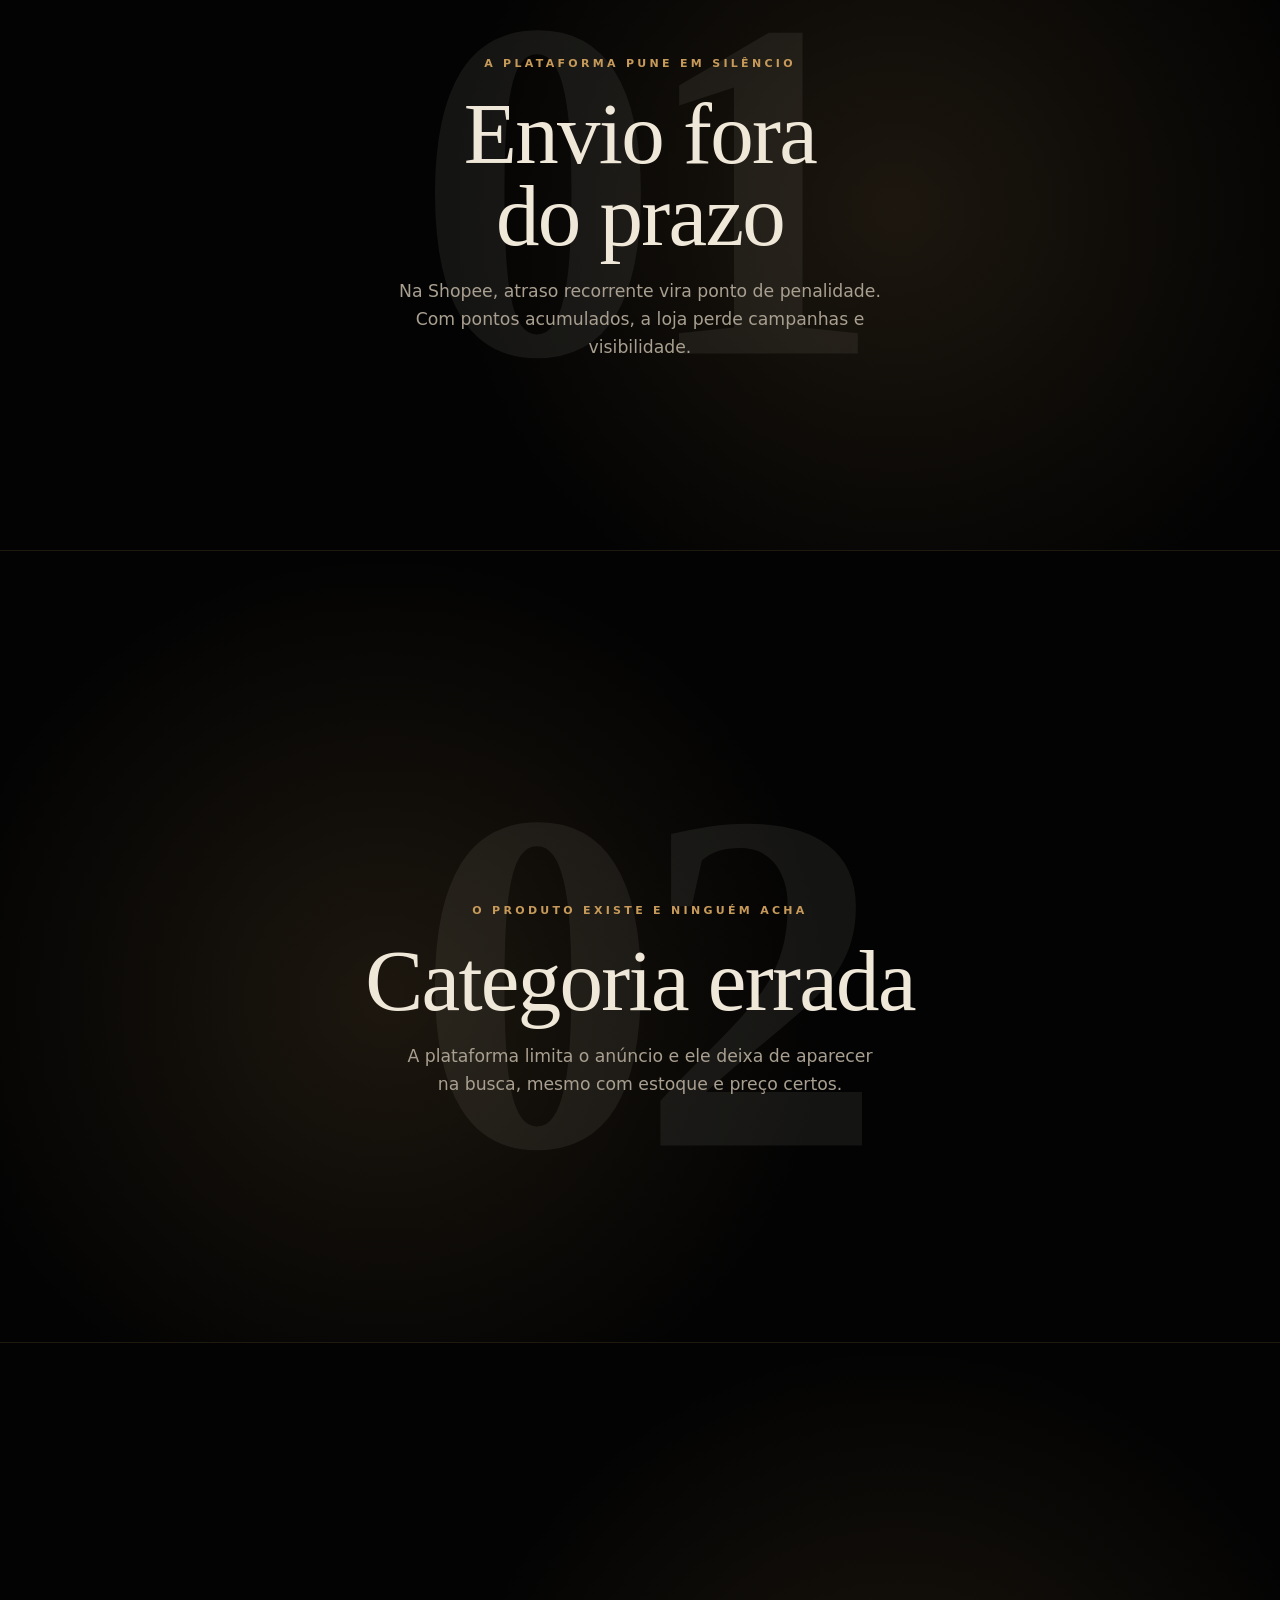
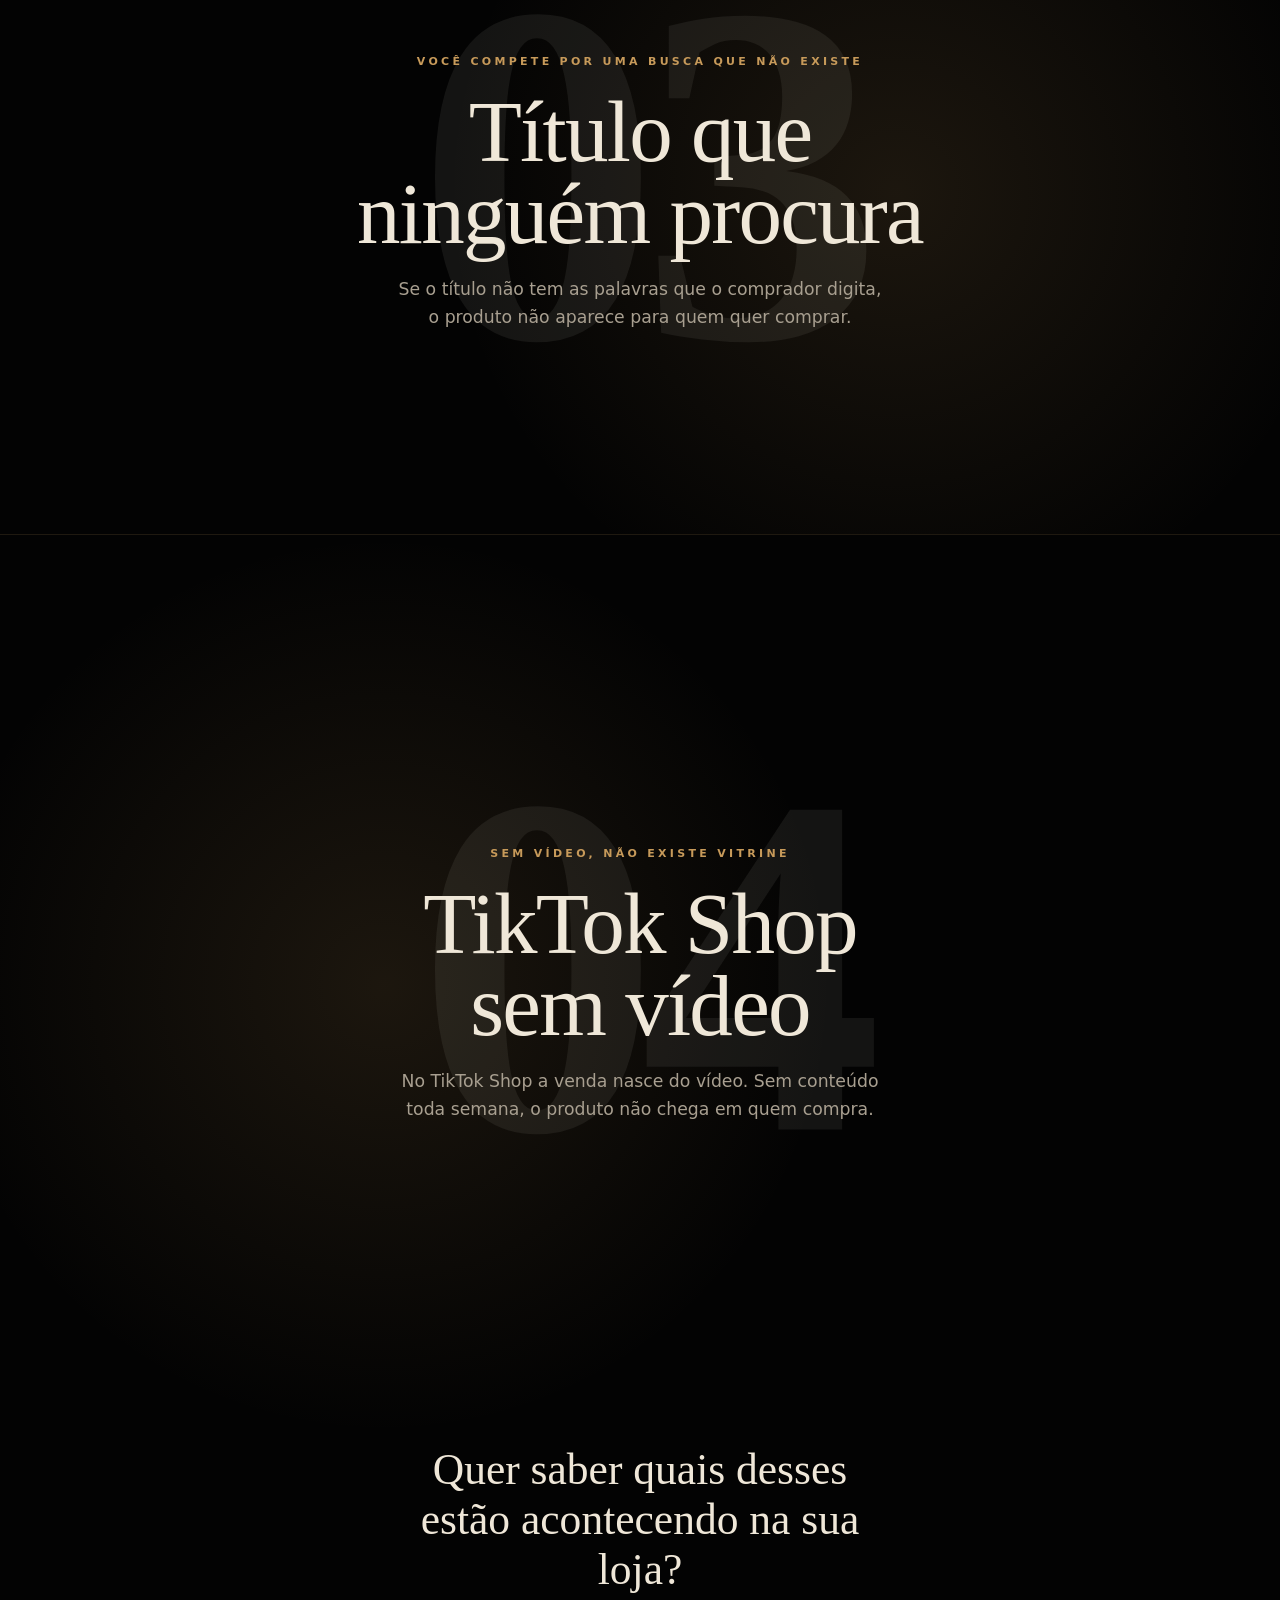
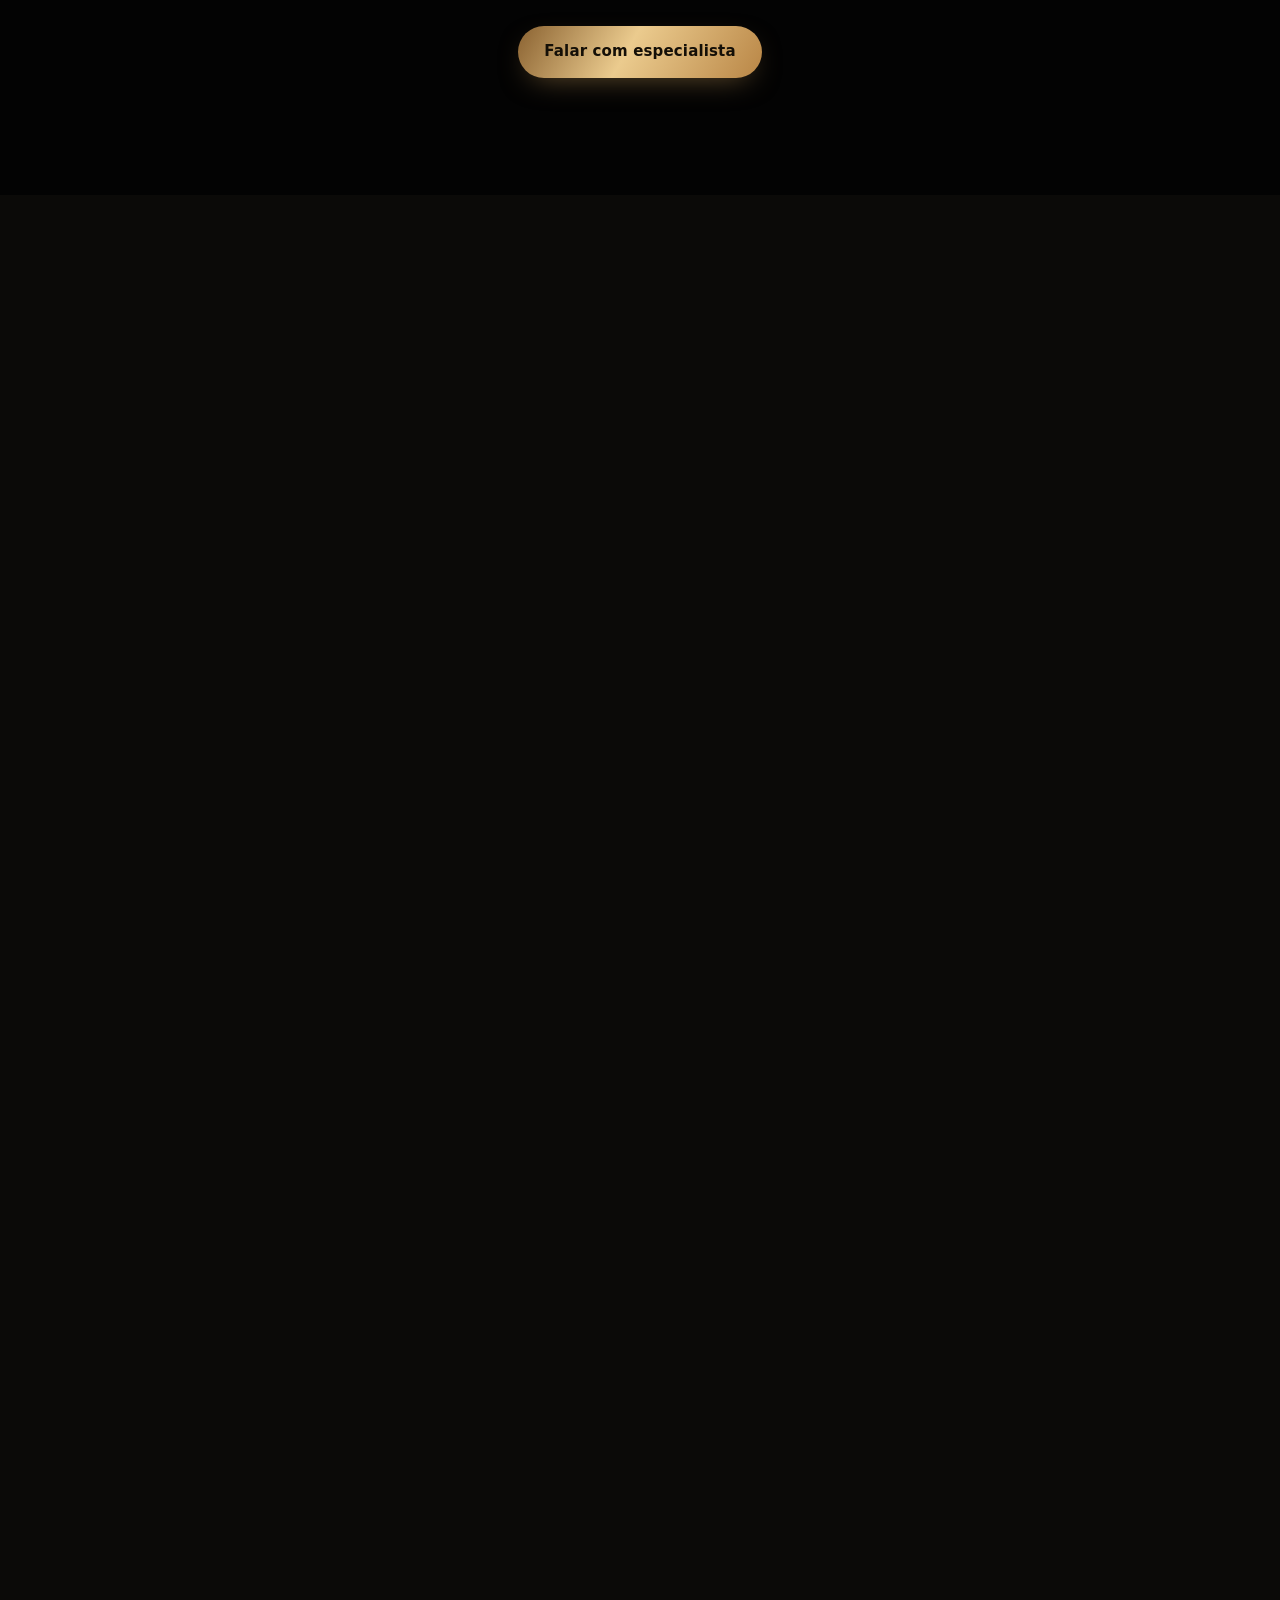
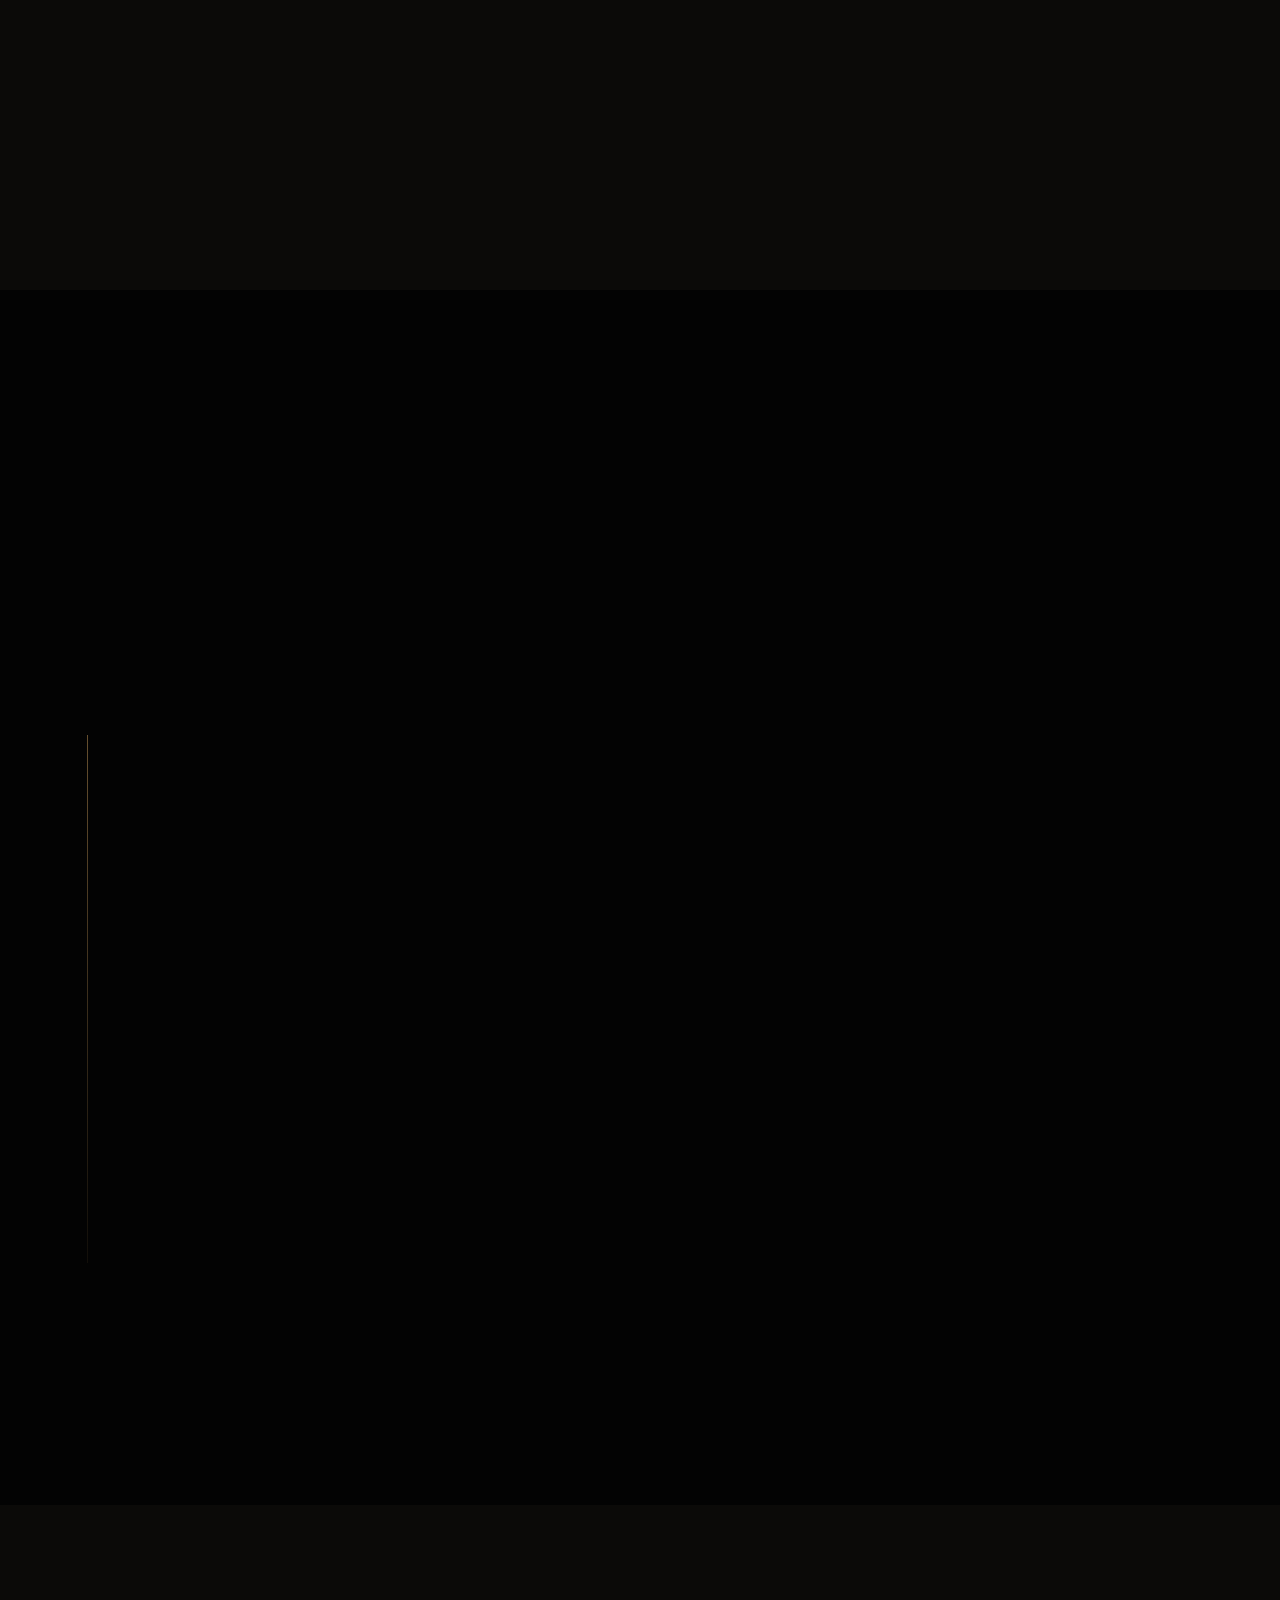
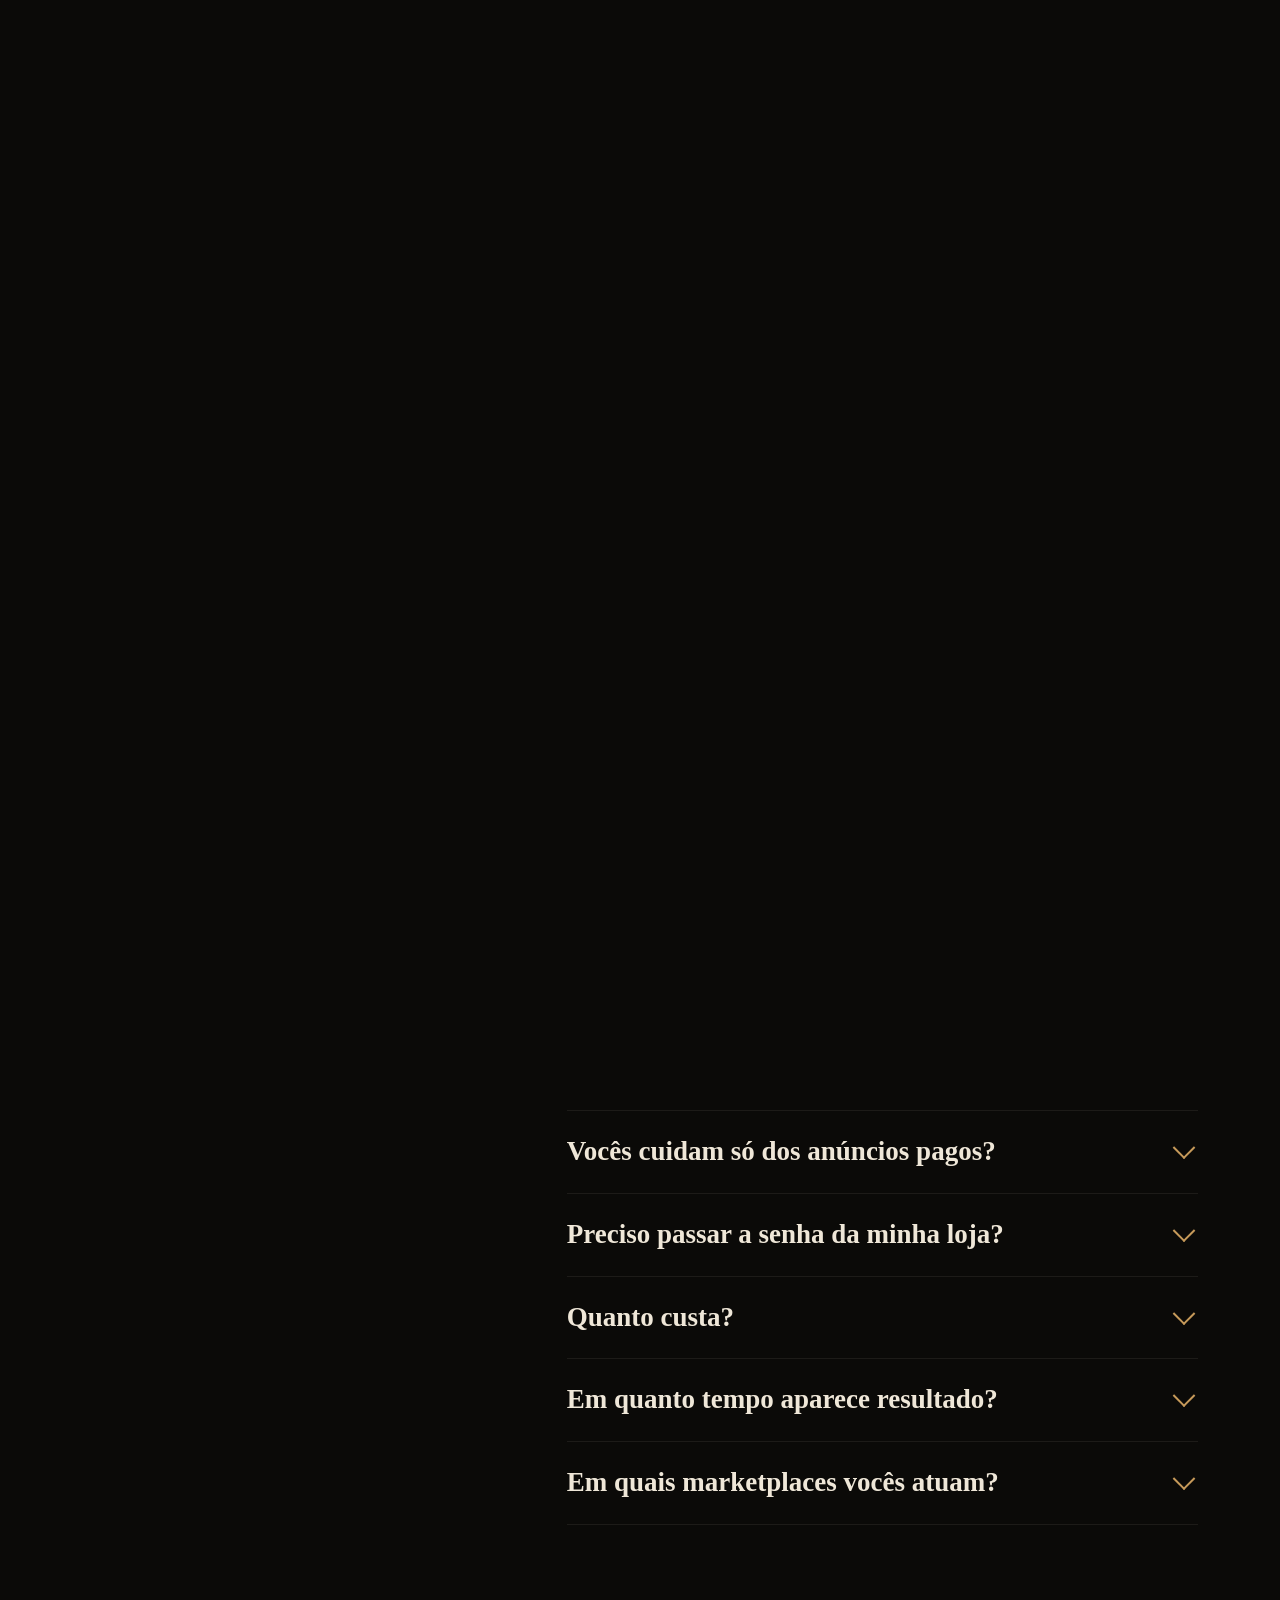
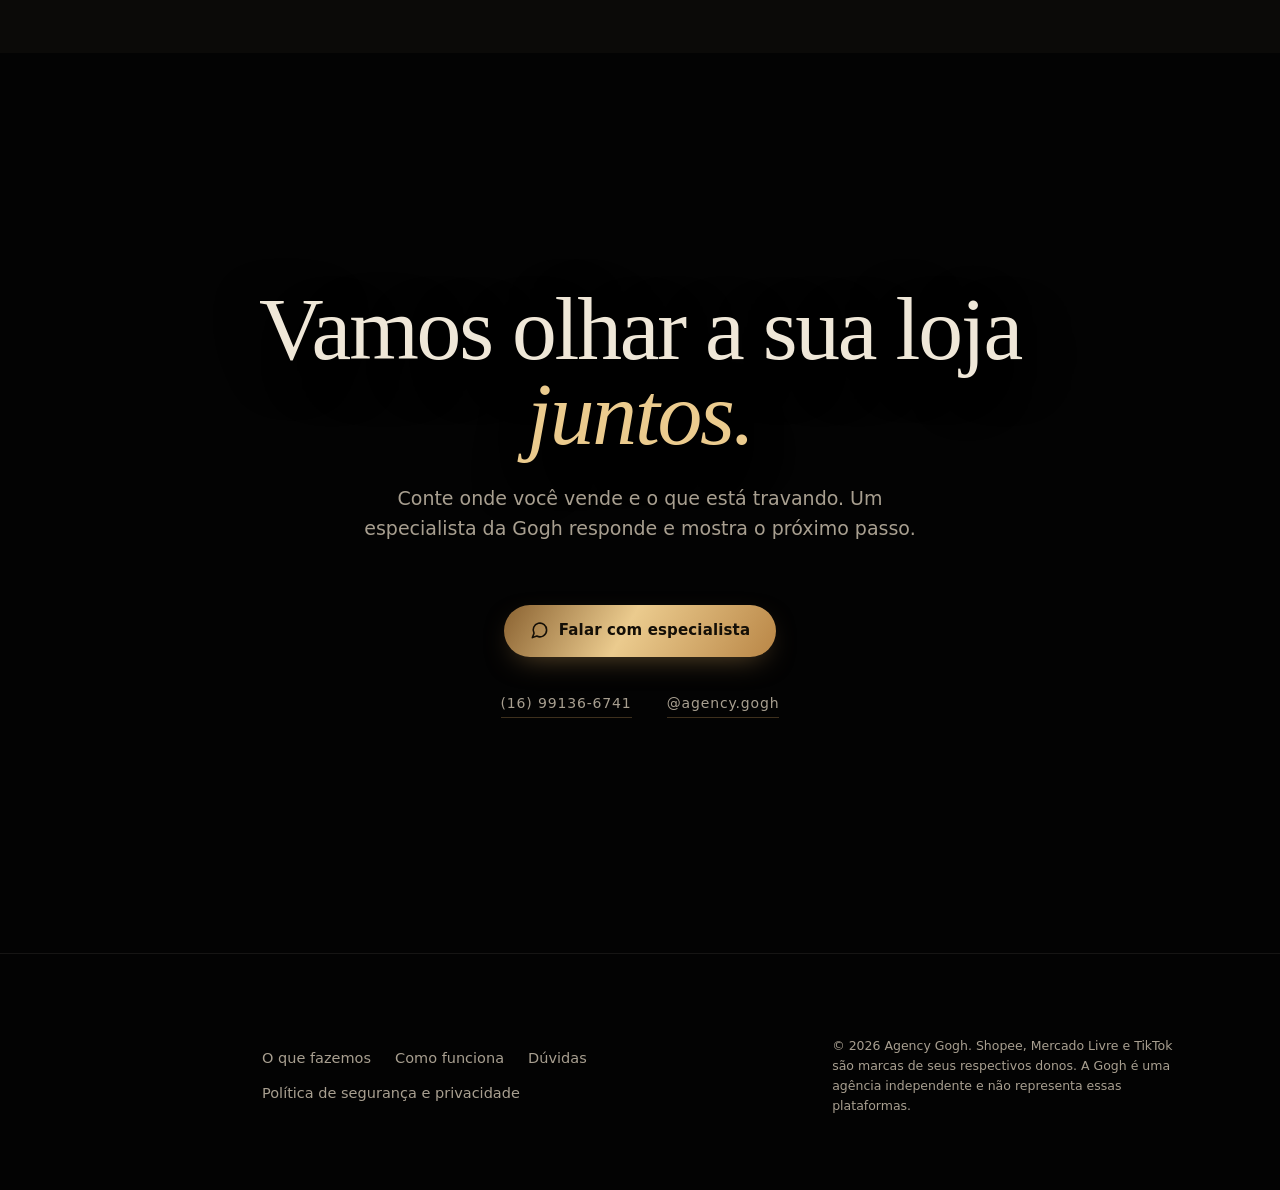
==== commit 521497fe: "v8: o site inteiro vira filme -- o heroi e a conta do cliente O heroi nao e produto, nao e a nossa m" ====
--- a/index.html
+++ b/index.html
@@ -21,8 +21,12 @@
 <link rel="preconnect" href="https://fonts.googleapis.com">
 <link rel="preconnect" href="https://fonts.gstatic.com" crossorigin>
 <link rel="stylesheet" href="https://fonts.googleapis.com/css2?family=Cormorant+Garamond:ital,wght@0,500;0,600;1,500&family=Montserrat:wght@400;500;600&display=swap">
-<link rel="stylesheet" href="assets/site.css?v=d75f62af">
+<link rel="stylesheet" href="assets/site.css?v=93b841aa">
 <script src="assets/site.js?v=471ddf48" defer></script>
+<link rel="stylesheet" href="assets/raiox.css?v=e8beb584">
+<link rel="stylesheet" href="assets/cinema.css?v=367e617c">
+<script src="assets/cinema.js?v=4ac0c72b" defer></script>
+<script src="assets/raiox.js?v=99864888" defer></script>
 </head>
 <body>
 <div class="progresso" aria-hidden="true"></div>
@@ -56,74 +60,26 @@
        nao a nossa marca. A marca assina no fim.
        Tudo em HTML/CSS: nitido em qualquer tela, sem video, sem peso.
        ============================================================ -->
-  <section class="abre" id="abertura">
-    <div class="abre-fixo">
-
-      <div class="vitrine" aria-hidden="true">
-        <div class="vitrine-luz"></div>
-        <div class="tela">
-          <div class="tela-topo">
-            <span class="tela-marca"></span>
-            <span class="tela-barra"></span>
-          </div>
-
-          <div class="tela-foto">
-            <img src="assets/abre-anuncio.jpg" alt="">
-            <div class="tela-cinza"></div>
-            <div class="tela-selo">9 fotos</div>
-          </div>
-
-          <div class="tela-titulo">
-            <span class="antes">chuteira futsal masculina barata kit</span>
-            <span class="depois">Chuteira Futsal Solado Antiderrapante 34 ao 43</span>
-          </div>
-
-          <div class="tela-linha">
-            <div class="tela-preco"><i>R$</i><b>129</b><u>,90</u></div>
-            <div class="tela-estrelas"><span></span><span></span><span></span><span></span><span></span></div>
-          </div>
-
-          <div class="tela-botao">Comprar agora</div>
-        </div>
-
-        <div class="venda">
-          <div class="venda-ico">
-            <svg viewBox="0 0 24 24" fill="none" stroke="currentColor" stroke-width="2.4" stroke-linecap="round" stroke-linejoin="round"><path d="M20 6 9 17l-5-5"/></svg>
-          </div>
-          <div class="venda-txt"><b>Pedido novo</b><span>Chuteira Futsal · 41 · R$ 129,90</span></div>
-        </div>
-      </div>
-
-      <div class="abre-texto">
-        <h1 class="titulo-abre">
-          <span class="ln ln1"><i>O SEU PRODUTO</i></span>
-          <span class="ln ln2"><i>JÁ É BOM.</i></span>
-          <span class="ln ln3"><i>o anúncio é que não deixa ele vender</i></span>
-        </h1>
-        <p class="abre-sub">Shopee · Mercado Livre · TikTok Shop</p>
-      </div>
-
-      <div class="abre-lado">
-        <p class="abre-olho">O que a gente abre na sua conta</p>
-        <ul class="pecas">
-          <li class="peca">
-            <span class="peca-nome">Catálogo</span>
-            <span class="peca-nota">título, categoria, foto, variação</span>
-          </li>
-          <li class="peca">
-            <span class="peca-nome">Operação</span>
-            <span class="peca-nota">estoque, envio, reputação</span>
-          </li>
-          <li class="peca">
-            <span class="peca-nome">Anúncios pagos</span>
-            <span class="peca-nota">com meta de retorno combinada</span>
-          </li>
-          <li class="peca">
-            <span class="peca-nome">Vídeo e imagem</span>
-            <span class="peca-nota">o que faz o produto ser visto</span>
-          </li>
-        </ul>
-        <div class="abre-acoes">
+  <!-- ============================================================
+       O RAIO-X: a conta do lojista desenhada como um campo de pontos
+       de luz. Caos -> a lamina da Gogh varre -> o campo se organiza numa
+       curva que sobe. Canvas 2D com projecao propria: sem dependencia.
+       ============================================================ -->
+  <section class="raiox" id="abertura">
+    <div class="raiox-fixo">
+      <canvas class="campo" aria-hidden="true"></canvas>
+      <div class="grao" aria-hidden="true"></div>
+
+      <div class="tempos">
+        <p class="tempo t1" aria-hidden="true"><i>A SUA CONTA</i><i>JÁ VENDE.</i></p>
+        <p class="tempo t2" aria-hidden="true"><i>E MESMO ASSIM</i><i><em>não sobra.</em></i></p>
+        <p class="tempo t3"><i>A GENTE ACHA</i><i>ONDE <em>vaza.</em></i></p>
+      </div>
+
+      <div class="fecho">
+        <h1>Conta por conta. <em>Número por número.</em></h1>
+        <p class="fecho-onde"><span>Shopee</span><b></b><span>Mercado Livre</span><b></b><span>TikTok Shop</span></p>
+        <div class="fecho-acoes">
           <a class="btn btn-ouro" href="https://wa.me/5516991366741?text=Ol%C3%A1!%20Vim%20pelo%20site%20da%20Gogh%20e%20quero%20falar%20com%20um%20especialista%20sobre%20a%20minha%20loja." target="_blank" rel="noopener noreferrer" data-especialista>
             <svg viewBox="0 0 24 24" fill="none" stroke="currentColor" stroke-width="2" stroke-linecap="round" stroke-linejoin="round" aria-hidden="true"><path d="M21 11.5a8.4 8.4 0 0 1-12.4 7.4L3 21l2.1-5.6A8.5 8.5 0 1 1 21 11.5z"/></svg>
             Falar com especialista
@@ -132,8 +88,7 @@
         </div>
       </div>
 
-      <div class="grao" aria-hidden="true"></div>
-      <div class="abre-dica" aria-hidden="true"><span></span>role</div>
+      <div class="raiox-dica" aria-hidden="true"><span></span>role</div>
     </div>
   </section>
 
@@ -148,111 +103,130 @@
     </div>
   </section>
 
-  <section class="secao" id="onde-trava">
+  <!-- Onde a venda trava: quatro capitulos em tela cheia que se empilham.
+       Era uma grade de quatro cards -- o exemplo de "site que nao vende". -->
+  <section class="filme-travas" id="onde-trava">
+    <div class="travas-abre">
+      <div class="wrap">
+        <h2>Muitas vezes o problema<br><em>não é o seu produto.</em></h2>
+        <p>É um detalhe que a plataforma pune em silêncio — e o vendedor só percebe quando a venda cai.</p>
+      </div>
+    </div>
+
+    <article class="cap">
+      <div class="cap-fixo">
+        <span class="cap-num" aria-hidden="true">01</span>
+        <div class="cap-texto">
+          <p class="cap-olho">a plataforma pune em silêncio</p>
+          <h3>Envio fora do prazo</h3>
+          <p class="cap-corpo">Na Shopee, atraso recorrente vira ponto de penalidade. Com pontos acumulados, a loja perde campanhas e visibilidade.</p>
+        </div>
+      </div>
+    </article>
+    <article class="cap">
+      <div class="cap-fixo">
+        <span class="cap-num" aria-hidden="true">02</span>
+        <div class="cap-texto">
+          <p class="cap-olho">o produto existe e ninguém acha</p>
+          <h3>Categoria errada</h3>
+          <p class="cap-corpo">A plataforma limita o anúncio e ele deixa de aparecer na busca, mesmo com estoque e preço certos.</p>
+        </div>
+      </div>
+    </article>
+    <article class="cap">
+      <div class="cap-fixo">
+        <span class="cap-num" aria-hidden="true">03</span>
+        <div class="cap-texto">
+          <p class="cap-olho">você compete por uma busca que não existe</p>
+          <h3>Título que ninguém procura</h3>
+          <p class="cap-corpo">Se o título não tem as palavras que o comprador digita, o produto não aparece para quem quer comprar.</p>
+        </div>
+      </div>
+    </article>
+    <article class="cap">
+      <div class="cap-fixo">
+        <span class="cap-num" aria-hidden="true">04</span>
+        <div class="cap-texto">
+          <p class="cap-olho">sem vídeo, não existe vitrine</p>
+          <h3>TikTok Shop sem vídeo</h3>
+          <p class="cap-corpo">No TikTok Shop a venda nasce do vídeo. Sem conteúdo toda semana, o produto não chega em quem compra.</p>
+        </div>
+      </div>
+    </article>
+
+    <div class="travas-fecha">
+      <div class="wrap">
+        <p>Quer saber quais desses estão acontecendo na sua loja?</p>
+        <a class="btn btn-ouro" href="https://wa.me/5516991366741?text=Ol%C3%A1!%20Vim%20pelo%20site%20da%20Gogh%20e%20quero%20falar%20com%20um%20especialista%20sobre%20a%20minha%20loja." target="_blank" rel="noopener noreferrer" data-especialista>Falar com especialista</a>
+      </div>
+    </div>
+  </section>
+
+  <!-- O que a Gogh faz: quatro linhas tipograficas, sem icone e sem card.
+       Um fio de ouro corre sob cada uma quando ela entra na tela. -->
+  <section class="secao escura cinema" id="servicos">
     <div class="wrap">
-      <div class="cabeca" data-surge>
-        <h2>Onde a venda costuma travar</h2>
-        <p>Muitas vezes o problema não é o produto. É um detalhe que a plataforma pune em silêncio, e o vendedor só percebe quando a venda cai.</p>
-      </div>
-      <ul class="travas">
-        <li class="trava" data-surge>
-          <h3>Envio fora do prazo</h3>
-          <p>Na Shopee, atraso recorrente vira ponto de penalidade. Com pontos acumulados, a loja perde campanhas e visibilidade.</p>
+      <div class="cabeca grande" data-surge>
+        <h2>A gente cuida da <em>loja inteira.</em></h2>
+        <p>Para você não precisar juntar três fornecedores diferentes.</p>
+      </div>
+      <ul class="linhas">
+        <li class="linha" data-surge>
+          <span class="linha-n" aria-hidden="true">01</span>
+          <h3>Catálogo</h3>
+          <p>Cadastro e correção de anúncios em volume: título, categoria, atributos, fotos e variações. É o que coloca o produto na busca.</p>
         </li>
-        <li class="trava" data-surge>
-          <h3>Anúncio na categoria errada</h3>
-          <p>A plataforma limita o anúncio e ele deixa de aparecer na busca, mesmo com estoque e preço certos.</p>
+        <li class="linha" data-surge>
+          <span class="linha-n" aria-hidden="true">02</span>
+          <h3>Operação da conta</h3>
+          <p>Prazo de envio, estoque, preço e reputação acompanhados toda semana, para a loja não tomar ponto de penalidade nem perder benefício da plataforma.</p>
         </li>
-        <li class="trava" data-surge>
-          <h3>Título que ninguém procura</h3>
-          <p>Se o título não tem as palavras que o comprador digita, o produto não aparece para quem quer comprar.</p>
+        <li class="linha" data-surge>
+          <span class="linha-n" aria-hidden="true">03</span>
+          <h3>Anúncios pagos</h3>
+          <p>Shopee Ads, Mercado Livre Ads, TikTok e Meta, com meta de retorno combinada antes do primeiro real investido.</p>
         </li>
-
-
-        <li class="trava" data-surge>
-          <h3>TikTok Shop sem vídeo</h3>
-          <p>No TikTok Shop, a venda nasce do vídeo. Sem conteúdo toda semana, o produto não chega em quem compra.</p>
+        <li class="linha" data-surge>
+          <span class="linha-n" aria-hidden="true">04</span>
+          <h3>Vídeo e imagem</h3>
+          <p>Conteúdo de produto para a página do anúncio e para o TikTok Shop. O que é feito com inteligência artificial vai identificado, como as plataformas exigem.</p>
         </li>
       </ul>
-      <div class="convite" data-surge>
-        <p>Quer saber quais desses estão acontecendo na sua loja?</p>
-        <a class="btn btn-ouro" href="https://wa.me/5516991366741?text=Ol%C3%A1!%20Vim%20pelo%20site%20da%20Gogh%20e%20quero%20falar%20com%20um%20especialista%20sobre%20a%20minha%20loja." target="_blank" rel="noopener noreferrer" data-especialista>Falar com especialista</a>
-      </div>
-    </div>
-  </section>
-
-  <section class="secao escura" id="servicos">
+    </div>
+  </section>
+
+  <!-- Como funciona: um fio de ouro que se desenha de cima a baixo,
+       na mesma linguagem de luz da abertura. -->
+  <section class="secao cinema" id="como-funciona">
     <div class="wrap">
-      <div class="cabeca" data-surge>
-        <h2>O que a Gogh faz na sua conta</h2>
-        <p>Um time que cuida da loja inteira, para você não precisar juntar três fornecedores diferentes.</p>
-      </div>
-      <div class="servicos">
-        <article class="servico" data-surge>
-          <span class="icone"><svg viewBox="0 0 24 24" fill="none" stroke="currentColor" stroke-width="1.8" stroke-linecap="round" stroke-linejoin="round" aria-hidden="true"><rect x="3" y="3" width="18" height="18" rx="3"/><path d="M7 8h10M7 12h10M7 16h6"/></svg></span>
-          <h3>Catálogo</h3>
-          <p>Cadastro e correção de anúncios em volume: título, categoria, atributos, fotos e variações. É o que coloca o produto na busca.</p>
-        </article>
-        <article class="servico" data-surge>
-          <span class="icone"><svg viewBox="0 0 24 24" fill="none" stroke="currentColor" stroke-width="1.8" stroke-linecap="round" stroke-linejoin="round" aria-hidden="true"><path d="M12 3 4 6v6c0 4.5 3.4 8.3 8 9 4.6-.7 8-4.5 8-9V6z"/><path d="m9 12 2 2 4-4"/></svg></span>
-          <h3>Operação da conta</h3>
-          <p>Prazo de envio, estoque, preço e reputação acompanhados toda semana, para a loja não tomar ponto de penalidade nem perder benefício da plataforma.</p>
-        </article>
-        <article class="servico" data-surge>
-          <span class="icone"><svg viewBox="0 0 24 24" fill="none" stroke="currentColor" stroke-width="1.8" stroke-linecap="round" stroke-linejoin="round" aria-hidden="true"><path d="M3 17l6-6 4 4 8-8"/><path d="M15 7h6v6"/></svg></span>
-          <h3>Anúncios pagos</h3>
-          <p>Shopee Ads, Mercado Livre Ads, TikTok e Meta, com meta de retorno combinada antes do primeiro real investido.</p>
-        </article>
-        <article class="servico" data-surge>
-          <span class="icone"><svg viewBox="0 0 24 24" fill="none" stroke="currentColor" stroke-width="1.8" stroke-linecap="round" stroke-linejoin="round" aria-hidden="true"><rect x="3" y="6" width="13" height="12" rx="2"/><path d="m16 10 5-3v10l-5-3z"/></svg></span>
-          <h3>Vídeo e imagem</h3>
-          <p>Conteúdo de produto para a página do anúncio e para o TikTok Shop. O que é feito com inteligência artificial vai identificado, como as plataformas exigem.</p>
-        </article>
-      </div>
-    </div>
-  </section>
-
-  <section class="secao" id="como-funciona">
+      <div class="cabeca grande" data-surge>
+        <h2>Primeiro a gente entende.<br><em>Depois propõe.</em></h2>
+      </div>
+      <ol class="trilha">
+        <li data-surge><span class="marco" aria-hidden="true"></span>
+          <h3>Conversa</h3><p>Você conta onde vende, o que está travando e o que já tentou.</p></li>
+        <li data-surge><span class="marco" aria-hidden="true"></span>
+          <h3>Diagnóstico</h3><p>Olhamos a saúde da conta, as vendas recentes, os anúncios limitados e o que recebe visita sem vender.</p></li>
+        <li data-surge><span class="marco" aria-hidden="true"></span>
+          <h3>Plano</h3><p>Você recebe o que fazer primeiro, em ordem de impacto, com o número que justifica cada item.</p></li>
+        <li data-surge><span class="marco" aria-hidden="true"></span>
+          <h3>Execução</h3><p>Colocamos o plano em prática e revisamos os resultados toda semana com você.</p></li>
+      </ol>
+    </div>
+  </section>
+
+  <section class="secao escura cinema" id="compromissos">
     <div class="wrap">
-      <div class="cabeca" data-surge>
-        <h2>Como funciona</h2>
-        <p>Primeiro a gente entende a sua loja. Só depois propõe o que fazer.</p>
-      </div>
-      <ol class="etapas">
-        <li data-surge>
-          <h3>Conversa</h3>
-          <p>Você conta onde vende, o que está travando e o que já tentou.</p>
-        </li>
-        <li data-surge>
-          <h3>Diagnóstico</h3>
-          <p>Olhamos a saúde da conta, as vendas recentes, os anúncios limitados e o que recebe visita sem vender.</p>
-        </li>
-        <li data-surge>
-          <h3>Plano</h3>
-          <p>Você recebe o que fazer primeiro, em ordem de impacto, com o número que justifica cada item.</p>
-        </li>
-        <li data-surge>
-          <h3>Execução</h3>
-          <p>Colocamos o plano em prática e revisamos os resultados toda semana com você.</p>
-        </li>
-      </ol>
-    </div>
-  </section>
-
-  <section class="secao escura" id="compromissos">
-    <div class="wrap">
-      <div class="cabeca" data-surge>
-        <h2>O que você pode cobrar da gente</h2>
-      </div>
-      <ul class="compromissos">
-        <li><strong>Nada muda sem a sua aprovação.</strong><span>Analisar e recomendar é o nosso trabalho. Mexer em preço, anúncio ou verba na sua loja só acontece com o seu ok.</span></li>
-        <li><strong>Toda recomendação tem número.</strong><span>Cada sugestão chega com o dado da sua conta que a sustenta. Palpite não entra na sua loja.</span></li>
-        <li><strong>Sem promessa de milagre.</strong><span>Se um resultado depende de tempo, de estoque ou da plataforma, a gente diz isso antes de você decidir.</span></li>
+      <div class="cabeca grande" data-surge>
+        <h2>O que você pode <em>cobrar da gente.</em></h2>
+      </div>
+      <ul class="promessas">
+        <li data-surge><strong>Nada muda sem a sua aprovação.</strong><span>Analisar e recomendar é o nosso trabalho. Mexer em preço, anúncio ou verba na sua loja só acontece com o seu ok.</span></li>
+        <li data-surge><strong>Toda recomendação tem número.</strong><span>Cada sugestão chega com o dado da sua conta que a sustenta. Palpite não entra na sua loja.</span></li>
+        <li data-surge><strong>Sem promessa de milagre.</strong><span>Se um resultado depende de tempo, de estoque ou da plataforma, a gente diz isso antes de você decidir.</span></li>
       </ul>
     </div>
   </section>
-
-
 
   <section class="secao escura" id="duvidas">
     <div class="wrap duvidas-grade">
@@ -285,32 +259,22 @@
     </div>
   </section>
 
-  <section class="final" id="contato">
-    <div class="wrap">
-      <div class="painel-final">
-        <img src="assets/gogh-gg.png" alt="" width="84" height="84">
-        <h2>Vamos olhar a sua loja juntos</h2>
-        <p>Conte onde você vende e o que está travando. Um especialista da Gogh responde e mostra o próximo passo.</p>
-        <div class="acoes">
-          <a class="btn btn-ouro" href="https://wa.me/5516991366741?text=Ol%C3%A1!%20Vim%20pelo%20site%20da%20Gogh%20e%20quero%20falar%20com%20um%20especialista%20sobre%20a%20minha%20loja." target="_blank" rel="noopener noreferrer" data-especialista>
-            <svg viewBox="0 0 24 24" fill="none" stroke="currentColor" stroke-width="2" stroke-linecap="round" stroke-linejoin="round" aria-hidden="true"><path d="M21 11.5a8.4 8.4 0 0 1-12.4 7.4L3 21l2.1-5.6A8.5 8.5 0 1 1 21 11.5z"/></svg>
-            Falar com especialista
-          </a>
-        </div>
-        <div class="contatos">
-          <a href="https://wa.me/5516991366741?text=Ol%C3%A1!%20Vim%20pelo%20site%20da%20Gogh%20e%20quero%20falar%20com%20um%20especialista%20sobre%20a%20minha%20loja." target="_blank" rel="noopener noreferrer">
-            <svg viewBox="0 0 24 24" fill="none" stroke="currentColor" stroke-width="1.8" stroke-linecap="round" stroke-linejoin="round" aria-hidden="true"><path d="M21 11.5a8.4 8.4 0 0 1-12.4 7.4L3 21l2.1-5.6A8.5 8.5 0 1 1 21 11.5z"/></svg>
-            (16) 99136-6741
-          </a>
-          <a href="https://www.instagram.com/agency.gogh/" target="_blank" rel="noopener noreferrer">
-            <svg viewBox="0 0 24 24" fill="none" stroke="currentColor" stroke-width="1.8" aria-hidden="true"><rect x="3" y="3" width="18" height="18" rx="5"/><circle cx="12" cy="12" r="4"/><circle cx="17.5" cy="6.5" r="1" fill="currentColor"/></svg>
-            @agency.gogh
-          </a>
-          <a href="mailto:goghconsultoria@gmail.com">
-            <svg viewBox="0 0 24 24" fill="none" stroke="currentColor" stroke-width="1.8" stroke-linejoin="round" aria-hidden="true"><rect x="3" y="5" width="18" height="14" rx="2"/><path d="m3 7 9 6 9-6"/></svg>
-            goghconsultoria@gmail.com
-          </a>
-        </div>
+  <!-- Fecho: o campo volta, calmo, e a chamada ocupa a tela.
+       Abre com o campo e fecha com o campo: o arco se completa. -->
+  <section class="final-filme" id="contato">
+    <canvas class="campo-fim" aria-hidden="true"></canvas>
+    <div class="fim-conteudo">
+      <h2>Vamos olhar a sua loja<br><em>juntos.</em></h2>
+      <p>Conte onde você vende e o que está travando. Um especialista da Gogh responde e mostra o próximo passo.</p>
+      <div class="acoes">
+        <a class="btn btn-ouro" href="https://wa.me/5516991366741?text=Ol%C3%A1!%20Vim%20pelo%20site%20da%20Gogh%20e%20quero%20falar%20com%20um%20especialista%20sobre%20a%20minha%20loja." target="_blank" rel="noopener noreferrer" data-especialista>
+          <svg viewBox="0 0 24 24" fill="none" stroke="currentColor" stroke-width="2" stroke-linecap="round" stroke-linejoin="round" aria-hidden="true"><path d="M21 11.5a8.4 8.4 0 0 1-12.4 7.4L3 21l2.1-5.6A8.5 8.5 0 1 1 21 11.5z"/></svg>
+          Falar com especialista
+        </a>
+      </div>
+      <div class="contatos">
+        <a href="https://wa.me/5516991366741?text=Ol%C3%A1!%20Vim%20pelo%20site%20da%20Gogh%20e%20quero%20falar%20com%20um%20especialista%20sobre%20a%20minha%20loja." target="_blank" rel="noopener noreferrer">(16) 99136-6741</a>
+        <a href="https://www.instagram.com/agency.gogh/" target="_blank" rel="noopener noreferrer">@agency.gogh</a>
       </div>
     </div>
   </section>
--- a/assets/site.css
+++ b/assets/site.css
@@ -285,208 +285,3 @@
   [data-surge],[data-surge].dentro,.ficha,.etapas>li{animation:none!important;opacity:1!important;transform:none!important;transition:none!important}
   html{scroll-behavior:auto}
 }
-
-/* ==========================================================================
-   ABERTURA — a loja ganha vida conforme a pessoa rola
-   --p (0 a 1) vem do JS. Daqui para baixo e so CSS.
-   Heroi: o anuncio pronto e o pedido entrando. A marca assina no fim.
-   ========================================================================== */
-.abre{--p:0;position:relative;height:172vh;background:var(--preto);isolation:isolate}
-.abre-fixo{position:sticky;top:0;height:100dvh;overflow:hidden;display:grid;
-  grid-template-columns:1fr 1fr;align-items:center;gap:clamp(1rem,4vw,4rem);
-  padding:0 clamp(1.25rem,5vw,5.5rem);perspective:1600px}
-
-/* luz que acende junto com a loja */
-.abre-fixo::before{content:"";position:absolute;left:28%;top:50%;width:96vmin;height:96vmin;z-index:0;
-  transform:translate(-50%,-50%) scale(calc(.5 + var(--p)*.9));
-  background:radial-gradient(circle,rgba(199,154,90,.26) 0%,rgba(199,154,90,.08) 40%,rgba(199,154,90,0) 68%);
-  opacity:calc(.1 + var(--p)*1.1);pointer-events:none;filter:blur(8px)}
-.abre-fixo::after{content:"";position:absolute;inset:0;z-index:6;pointer-events:none;
-  background:radial-gradient(125% 100% at 34% 50%,rgba(3,3,3,0) 40%,rgba(3,3,3,.7) 100%)}
-
-/* ---------- a vitrine (a loja do cliente) ---------- */
-.vitrine{position:relative;justify-self:center;width:min(30vw,340px);z-index:2;
-  transform:translateX(calc(max(0px,(.55 - var(--p))) * 36vw))
-            rotateY(calc(14deg - var(--p)*14deg)) rotateX(calc(4deg - var(--p)*4deg))
-            translateZ(calc(var(--p)*40px)) scale(calc(.9 + var(--p)*.1));
-  opacity:calc(.12 + var(--p)*2.1);
-  filter:blur(calc(max(0px,(.42 - var(--p))) * 17px));
-  transform-style:preserve-3d;will-change:transform,opacity,filter}
-.vitrine-luz{position:absolute;left:50%;top:52%;width:150%;aspect-ratio:1;transform:translate(-50%,-50%);
-  background:radial-gradient(circle,rgba(199,154,90,.34),rgba(199,154,90,0) 62%);
-  opacity:calc(var(--p)*1.2);filter:blur(10px);pointer-events:none}
-
-.tela{position:relative;border-radius:22px;padding:14px;overflow:hidden;
-  background:linear-gradient(180deg,#141210,#0A0908);
-  border:1px solid rgba(239,231,216,calc(.06 + var(--p)*.10));
-  box-shadow:0 40px 90px -24px rgba(0,0,0,.95),
-             0 0 calc(var(--p)*70px) calc(var(--p)*-14px) rgba(199,154,90,.55)}
-
-.tela-topo{display:flex;align-items:center;gap:8px;margin-bottom:12px}
-.tela-marca{width:22px;height:22px;border-radius:7px;background:rgba(239,231,216,.10);
-  box-shadow:inset 0 0 0 1px rgba(239,231,216,.06)}
-.tela-barra{flex:1;height:8px;border-radius:99px;background:rgba(239,231,216,.08)}
-
-.tela-foto{position:relative;border-radius:14px;overflow:hidden;aspect-ratio:4/3;background:#0d0c0a}
-.tela-foto img{width:100%;height:100%;object-fit:cover;
-  filter:grayscale(calc(1 - var(--p)*1.6)) brightness(calc(.42 + var(--p)*.72)) contrast(calc(.9 + var(--p)*.22));
-  transform:scale(calc(1.10 - var(--p)*.10))}
-/* o veu cinza que cobre a foto no comeco */
-.tela-cinza{position:absolute;inset:0;background:#0d0c0a;opacity:calc(.72 - var(--p)*1.2)}
-.tela-selo{position:absolute;left:10px;top:10px;padding:5px 11px;border-radius:99px;font-size:11px;
-  font-weight:700;letter-spacing:.08em;text-transform:uppercase;color:#140F07;
-  background:var(--ouro-grad);opacity:calc((var(--p) - .24) * 5);
-  transform:translateY(calc(max(0px,(.44 - var(--p))) * 40px))}
-
-/* o titulo se reescreve */
-.tela-titulo{position:relative;margin-top:14px;min-height:42px}
-.tela-titulo span{position:absolute;left:0;top:0;right:0;font-size:14.5px;line-height:1.35}
-.tela-titulo .antes{color:#6f675c;text-decoration:line-through;text-decoration-color:rgba(199,154,90,.85);
-  opacity:calc(1 - var(--p)*2.6);transform:translateY(calc(var(--p) * -10px))}
-.tela-titulo .depois{color:var(--creme);font-weight:500;
-  opacity:calc((var(--p) - .32) * 4.2);transform:translateY(calc(max(0px,(.52 - var(--p))) * 22px))}
-
-.tela-linha{display:flex;align-items:flex-end;justify-content:space-between;margin-top:16px}
-.tela-preco{display:flex;align-items:baseline;gap:2px;color:var(--creme);
-  opacity:calc(var(--p)*1.7 - .2)}
-.tela-preco i{font-style:normal;font-size:13px;color:var(--creme-2)}
-.tela-preco b{font-family:var(--serif);font-size:34px;font-weight:600;line-height:1}
-.tela-preco u{text-decoration:none;font-size:15px}
-.tela-estrelas{display:flex;gap:3px}
-.tela-estrelas span{width:9px;height:9px;border-radius:2px;background:var(--ouro);
-  opacity:calc((var(--p) - .5) * 3);transform:rotate(45deg)}
-
-.tela-botao{margin-top:16px;padding:12px;border-radius:12px;text-align:center;font-size:14px;font-weight:700;
-  color:#140F07;background:var(--ouro-grad);
-  opacity:calc((var(--p) - .52) * 4);transform:translateY(calc(max(0px,(.74 - var(--p))) * 26px))}
-
-/* o pedido entrando: o premio */
-.venda{position:absolute;right:-13%;bottom:12%;z-index:3;display:flex;align-items:center;gap:11px;
-  padding:13px 17px 13px 13px;border-radius:16px;
-  background:linear-gradient(180deg,rgba(28,25,20,.97),rgba(16,14,11,.97));
-  border:1px solid rgba(199,154,90,.45);
-  box-shadow:0 26px 56px -16px rgba(0,0,0,.9),0 0 40px -12px rgba(199,154,90,.6);
-  opacity:calc((var(--p) - .74) * 5.5);
-  transform:translate3d(calc(max(0px,(.92 - var(--p))) * 70px),0,80px) scale(calc(.9 + min(var(--p),1)*.1))}
-.venda-ico{flex:none;width:34px;height:34px;border-radius:50%;display:grid;place-items:center;
-  background:var(--ouro-grad);color:#140F07}
-.venda-ico svg{width:17px;height:17px}
-.venda-txt{display:flex;flex-direction:column;line-height:1.3}
-.venda-txt b{font-size:14px;color:var(--creme)}
-.venda-txt span{font-size:12px;color:var(--creme-2)}
-
-/* ---------- tipografia ---------- */
-.abre-texto{position:absolute;left:clamp(1.25rem,5vw,5.5rem);right:clamp(1.25rem,5vw,5.5rem);
-  bottom:clamp(3.5rem,9vh,6.5rem);z-index:5;
-  opacity:calc(1 - var(--p)*4);transform:translateY(calc(var(--p) * -52px));
-  filter:blur(calc(var(--p) * 7px));pointer-events:none}
-.titulo-abre{display:flex;flex-direction:column;font-family:var(--serif);font-weight:500;
-  font-size:clamp(42px,7.6vw,116px);line-height:.9;letter-spacing:-.025em;color:var(--creme);
-  text-shadow:0 10px 44px rgba(0,0,0,.95)}
-.titulo-abre .ln{display:block;overflow:hidden}
-.titulo-abre .ln>i{display:block;font-style:normal;animation:subir 1.15s cubic-bezier(.16,1,.3,1) backwards}
-.ln1>i{animation-delay:.1s}
-.ln2>i{animation-delay:.22s}
-.ln3>i{animation-delay:.42s}
-@keyframes subir{from{transform:translateY(105%)}to{transform:none}}
-.titulo-abre .ln3{font-size:.28em;letter-spacing:0;margin-top:.5em;font-family:var(--sans)}
-.titulo-abre .ln3>i{color:var(--ouro-claro);font-weight:500}
-.abre-sub{margin-top:18px;font-size:11.5px;letter-spacing:.3em;text-transform:uppercase;color:var(--creme-2);
-  animation:aparecer 1s ease .75s backwards}
-@keyframes aparecer{from{opacity:0;transform:translateY(10px)}to{opacity:1}}
-
-/* ---------- o que entra pela direita ---------- */
-.abre-lado{justify-self:end;width:min(30rem,44vw);z-index:5;
-  opacity:calc((var(--p) - .22) * 3.6);
-  transform:translate3d(calc((1 - var(--p)) * 9vw),0,0);will-change:transform,opacity}
-.abre-olho{font-size:11px;letter-spacing:.26em;text-transform:uppercase;color:var(--ouro);font-weight:600;
-  margin-bottom:22px;position:relative;padding-left:46px}
-.abre-olho::before{content:"";position:absolute;left:0;top:50%;width:calc(var(--p) * 34px);height:1px;
-  background:var(--ouro);box-shadow:0 0 12px rgba(199,154,90,.8)}
-.pecas{list-style:none;padding:0;margin:0;display:flex;flex-direction:column}
-/* o indice vem daqui, nao de style="--i" no HTML: a CSP do site bloqueia estilo inline
-   e sem ele as quatro pecas entravam todas juntas, sem escalonamento */
-.peca:nth-child(1){--i:0}
-.peca:nth-child(2){--i:1}
-.peca:nth-child(3){--i:2}
-.peca:nth-child(4){--i:3}
-.peca{position:relative;display:flex;flex-direction:column;gap:4px;padding:17px 0 17px 2px;
-  border-top:1px solid var(--fio);
-  opacity:calc((var(--p) - .28 - var(--i)*.075) * 7);
-  transform:translateX(calc(max(0px,(.56 - var(--p) + var(--i)*.075)) * 110px))}
-.peca::after{content:"";position:absolute;left:0;bottom:-1px;height:1px;background:var(--ouro);
-  width:calc(max(0%,(var(--p) - .32 - var(--i)*.075) * 260%));max-width:100%;
-  box-shadow:0 0 10px rgba(199,154,90,.7)}
-.peca:last-child{border-bottom:1px solid var(--fio)}
-.peca-nome{font-family:var(--serif);font-size:clamp(24px,2.6vw,34px);color:var(--creme);line-height:1.05}
-.peca-nota{font-size:13.5px;color:var(--creme-2)}
-.abre-acoes{display:flex;flex-wrap:wrap;gap:12px;margin-top:30px;opacity:calc((var(--p) - .70) * 4.2)}
-
-/* grao: tira o aspecto de renderizado */
-.grao{position:absolute;inset:-50%;z-index:7;pointer-events:none;opacity:.045;
-  background-image:url("data:image/svg+xml,%3Csvg xmlns='http://www.w3.org/2000/svg' width='160' height='160'%3E%3Cfilter id='n'%3E%3CfeTurbulence type='fractalNoise' baseFrequency='.85' numOctaves='3'/%3E%3C/filter%3E%3Crect width='160' height='160' filter='url(%23n)'/%3E%3C/svg%3E");
-  animation:tremor 1.1s steps(3) infinite}
-@keyframes tremor{0%{transform:translate(0,0)}33%{transform:translate(-3%,2%)}66%{transform:translate(2%,-3%)}}
-
-.abre-dica{position:absolute;left:50%;bottom:18px;transform:translateX(-50%);z-index:8;
-  display:flex;align-items:center;gap:9px;font-size:10.5px;letter-spacing:.24em;text-transform:uppercase;
-  color:var(--creme-2);opacity:calc(1 - var(--p)*7)}
-.abre-dica span{width:19px;height:30px;border:1px solid var(--fio);border-radius:999px;position:relative}
-.abre-dica span::after{content:"";position:absolute;left:50%;top:6px;width:3px;height:6px;border-radius:2px;
-  background:var(--ouro);transform:translateX(-50%);animation:rolinha 1.9s ease-in-out infinite}
-@keyframes rolinha{0%,100%{transform:translate(-50%,0);opacity:1}60%{transform:translate(-50%,9px);opacity:.12}}
-
-/* ---------- celular ---------- */
-@media(max-width:860px){
-  .abre{height:172vh}
-  /* linha 1: o card, sempre em cena. linha 2: titulo e pecas se revezam no mesmo lugar */
-  .abre-fixo{grid-template-columns:1fr;grid-template-rows:auto 1fr;align-content:start;
-    gap:clamp(.75rem,2.5vh,1.5rem);padding:calc(4.25rem + env(safe-area-inset-top)) 1.25rem 0}
-  .abre-fixo::before{left:50%;top:32%}
-  .abre-fixo::after{background:radial-gradient(130% 70% at 50% 34%,rgba(3,3,3,0) 42%,rgba(3,3,3,.72) 100%)}
-  .vitrine{grid-row:1;grid-column:1;justify-self:center;width:min(56vw,208px);
-    transform:scale(calc(.92 + var(--p)*.08)) rotateY(calc(8deg - var(--p)*8deg))}
-  .tela{padding:11px;border-radius:18px}
-  .tela-topo{margin-bottom:9px}
-  .tela-titulo{margin-top:10px;min-height:34px}
-  .tela-titulo span{font-size:12.5px}
-  .tela-linha{margin-top:11px}
-  .tela-preco b{font-size:27px}
-  .tela-botao{margin-top:11px;padding:10px;font-size:13px}
-  .venda{right:-8%;bottom:9%;padding:11px 14px 11px 11px}
-  .venda-ico{width:29px;height:29px}
-  .venda-txt b{font-size:13px}
-  .venda-txt span{font-size:11px}
-
-  .abre-texto{position:relative;grid-row:2;grid-column:1;left:auto;right:auto;bottom:auto;
-    align-self:start;text-align:center}
-  .titulo-abre{align-items:center;font-size:clamp(30px,8.8vw,48px)}
-  .titulo-abre .ln3{font-size:.34em;margin-top:.55em}
-  .abre-sub{margin-top:14px;font-size:10.5px}
-
-  .abre-lado{grid-row:2;grid-column:1;justify-self:stretch;align-self:start;width:auto;
-    transform:translate3d(0,calc((1 - var(--p)) * 5vh),0)}
-  .abre-olho{margin-bottom:14px;padding-left:38px;font-size:10px}
-  .peca{padding:10px 0;gap:2px;transform:none}
-  .peca-nome{font-size:19px}
-  .peca-nota{font-size:12px}
-  .abre-acoes{margin-top:16px;gap:9px}
-  .abre-acoes .btn{padding:12px 18px;font-size:13.5px}
-  .abre-dica{bottom:8px}
-}
-
-@media (prefers-reduced-motion:reduce){
-  .abre{height:auto}
-  .abre-fixo{position:relative;display:block;height:auto;padding:5rem clamp(1.25rem,5vw,5.5rem)}
-  .vitrine,.abre-texto,.abre-lado{grid-row:auto;grid-column:auto;position:relative;
-    left:auto;right:auto;top:auto;bottom:auto;width:auto;max-width:34rem;margin:0 auto 3rem;
-    opacity:1!important;filter:none!important}
-  .abre-fixo::before,.grao,.vitrine-luz{display:none}
-  .vitrine{transform:none!important}
-  .tela-foto img{filter:none;transform:none}
-  .tela-cinza,.tela-titulo .antes{display:none}
-  .abre-texto,.abre-lado,.peca,.abre-acoes,.tela-selo,.tela-titulo .depois,.tela-botao,.venda,.tela-estrelas span{opacity:1!important;transform:none!important}
-  .titulo-abre .ln>i,.abre-sub{animation:none}
-  .venda{position:relative;right:auto;bottom:auto;margin-top:18px}
-  .abre-dica{display:none}
-}
--- a/assets/raiox.css
+++ b/assets/raiox.css
@@ -0,0 +1,86 @@
+/* ============================================================================
+   O RAIO-X — abertura. A rolagem vira --p (0 a 1) no raiox.js; aqui e so CSS.
+   Regra das referencias: midia sangra ate a borda, tipografia display gigante
+   POR CIMA dela, tres a cinco palavras por tela, fundo escuro onde o texto passa.
+   ========================================================================== */
+.raiox{--p:0;position:relative;height:240vh;background:#030303;isolation:isolate}
+.raiox-fixo{position:sticky;top:0;height:100dvh;overflow:hidden}
+
+.campo{position:absolute;inset:0;width:100%;height:100%;display:block;z-index:1}
+
+/* o campo respira: a luz de fundo acende junto com a curva */
+.raiox-fixo::before{content:"";position:absolute;left:50%;top:52%;width:150vmax;height:150vmax;
+  transform:translate(-50%,-50%);z-index:0;pointer-events:none;
+  background:radial-gradient(circle,rgba(199,154,90,.13) 0%,rgba(199,154,90,.04) 34%,rgba(199,154,90,0) 62%);
+  opacity:calc(.25 + var(--p)*1.3)}
+/* vinheta: segura o olho no centro e da contraste para o texto */
+.raiox-fixo::after{content:"";position:absolute;inset:0;z-index:2;pointer-events:none;
+  background:radial-gradient(115% 88% at 50% 50%,rgba(3,3,3,0) 32%,rgba(3,3,3,.82) 100%)}
+
+/* ---------- os tempos: quatro frases que se revezam no mesmo lugar ---------- */
+.tempos{position:absolute;inset:0;z-index:4;display:grid;place-items:center;
+  padding:0 clamp(1.25rem,5vw,4rem);pointer-events:none}
+.tempo{grid-area:1/1;text-align:center;font-family:var(--serif);font-weight:500;
+  font-size:clamp(40px,8.2vw,124px);line-height:.92;letter-spacing:-.025em;color:var(--creme);
+  text-shadow:0 14px 60px rgba(0,0,0,.95),0 2px 22px rgba(0,0,0,.9);
+  will-change:opacity,transform,filter}
+.tempo i{display:block;font-style:normal}
+.tempo em{font-style:italic;color:var(--ouro-claro)}
+
+.t1{opacity:calc((.26 - var(--p)) * 11);
+    transform:translate3d(0,calc(var(--p) * -150px),0) scale(calc(1 + var(--p)*.07));
+    filter:blur(calc(max(0px,(var(--p) - .12)) * 26px))}
+.t2{opacity:calc(min((var(--p) - .25) * 11, (.52 - var(--p)) * 11));
+    transform:translate3d(0,calc((.38 - var(--p)) * 150px),0);
+    filter:blur(calc(max(0px,(var(--p) - .40)) * 22px))}
+.t3{opacity:calc(min((var(--p) - .53) * 12, (.80 - var(--p)) * 12));
+    transform:translate3d(0,calc((.66 - var(--p)) * 150px),0);
+    filter:blur(calc(max(0px,(var(--p) - .70)) * 22px))}
+
+/* ---------- o fecho: entra por ultimo, ja com a curva formada ---------- */
+.fecho{position:absolute;left:0;right:0;bottom:clamp(2.5rem,7vh,5rem);z-index:5;
+  display:flex;flex-direction:column;align-items:center;gap:clamp(1.1rem,3vh,2rem);
+  padding:0 clamp(1.25rem,5vw,4rem);text-align:center;
+  opacity:calc((var(--p) - .82) * 7);
+  transform:translate3d(0,calc(max(0px,(.98 - var(--p))) * 90px),0)}
+.fecho h1{font-family:var(--serif);font-weight:500;color:var(--creme);letter-spacing:-.02em;
+  font-size:clamp(30px,5.4vw,74px);line-height:.98}
+.fecho h1 em{font-style:italic;color:var(--ouro-claro)}
+.fecho-onde{display:flex;align-items:center;gap:clamp(.7rem,2.4vw,1.6rem);
+  font-size:clamp(9.5px,1.05vw,11.5px);letter-spacing:.3em;text-transform:uppercase;color:var(--creme-2)}
+.fecho-onde span{white-space:nowrap}
+.fecho-onde b{width:3px;height:3px;border-radius:50%;background:var(--ouro);display:block}
+.fecho-acoes{display:flex;flex-wrap:wrap;justify-content:center;gap:12px;pointer-events:auto}
+
+/* ---------- dica de rolar ---------- */
+.raiox-dica{position:absolute;left:50%;bottom:20px;transform:translateX(-50%);z-index:6;
+  display:flex;align-items:center;gap:9px;font-size:10.5px;letter-spacing:.24em;text-transform:uppercase;
+  color:var(--creme-2);opacity:calc(1 - var(--p)*9);pointer-events:none}
+.raiox-dica span{width:19px;height:30px;border:1px solid var(--fio);border-radius:999px;position:relative}
+.raiox-dica span::after{content:"";position:absolute;left:50%;top:6px;width:3px;height:6px;border-radius:2px;
+  background:var(--ouro);transform:translateX(-50%);animation:rolinha 1.9s ease-in-out infinite}
+
+/* grao: tira o aspecto de renderizado */
+.raiox .grao{position:absolute;inset:-50%;z-index:3;pointer-events:none;opacity:.04;
+  background-image:url("data:image/svg+xml,%3Csvg xmlns='http://www.w3.org/2000/svg' width='160' height='160'%3E%3Cfilter id='n'%3E%3CfeTurbulence type='fractalNoise' baseFrequency='.85' numOctaves='3'/%3E%3C/filter%3E%3Crect width='160' height='160' filter='url(%23n)'/%3E%3C/svg%3E");
+  animation:tremor 1.1s steps(3) infinite}
+
+@media(max-width:860px){
+  .raiox{height:230vh}
+  .tempo{font-size:clamp(34px,10.5vw,58px)}
+  .fecho{bottom:clamp(2rem,6vh,3.5rem);gap:1rem}
+  .fecho h1{font-size:clamp(26px,7.6vw,40px)}
+  .fecho-onde{font-size:9px;letter-spacing:.2em;gap:.6rem}
+  .fecho-acoes{width:100%;flex-direction:column;align-items:stretch}
+  .raiox-dica{bottom:12px}
+}
+
+@media (prefers-reduced-motion:reduce){
+  .raiox{height:auto}
+  .raiox-fixo{position:relative;height:88vh}
+  .raiox .grao{display:none}
+  .t1,.t2{display:none}
+  .t3{opacity:1!important;transform:none!important;filter:none!important}
+  .fecho{opacity:1!important;transform:none!important}
+  .raiox-dica{display:none}
+}
--- a/assets/cinema.css
+++ b/assets/cinema.css
@@ -0,0 +1,148 @@
+/* ============================================================================
+   CINEMA — o resto do site na mesma linguagem da abertura.
+   Regra herdada das referencias: nada de card em grade, tipografia grande,
+   fundo escuro, uma ideia por tela, movimento continuo ao rolar.
+   ========================================================================== */
+
+/* ---------- onde a venda trava: capitulos que se empilham ---------- */
+.filme-travas{position:relative;background:#030303}
+.travas-abre{min-height:76vh;display:grid;place-items:center;text-align:center;
+  padding:clamp(4rem,12vh,9rem) 0}
+.travas-abre h2{font-family:var(--serif);font-weight:500;color:var(--creme);letter-spacing:-.025em;
+  font-size:clamp(34px,6.4vw,88px);line-height:.96}
+.travas-abre h2 em{font-style:italic;color:var(--ouro-claro)}
+.travas-abre p{margin-top:clamp(1rem,2.5vh,1.75rem);max-width:46ch;margin-inline:auto;
+  color:var(--creme-2);font-size:clamp(15px,1.5vw,19px);line-height:1.6}
+
+.cap{position:relative;height:88vh}
+.cap-fixo{position:sticky;top:0;height:100dvh;display:grid;place-items:center;overflow:hidden;
+  background:#030303;border-top:1px solid rgba(199,154,90,.14);
+  padding:0 clamp(1.25rem,5vw,5.5rem)}
+/* luz rasante: cada capitulo tem a sua, entrando de um lado */
+.cap-fixo::before{content:"";position:absolute;left:-10%;top:50%;width:80vmax;height:80vmax;
+  transform:translateY(-50%);pointer-events:none;
+  background:radial-gradient(circle,rgba(199,154,90,.13),rgba(199,154,90,0) 62%)}
+.cap:nth-child(even) .cap-fixo::before{left:auto;right:-10%}
+
+.cap-num{position:absolute;left:50%;top:50%;transform:translate(-50%,-54%);z-index:0;
+  font-family:var(--serif);font-weight:600;font-size:min(46vw,54vh);line-height:1;
+  color:rgba(239,231,216,.07);letter-spacing:-.04em;user-select:none}
+.cap-texto{position:relative;z-index:1;max-width:min(92vw,64rem);text-align:center}
+.cap-olho{font-size:clamp(9.5px,1.05vw,11px);letter-spacing:.3em;text-transform:uppercase;
+  color:var(--ouro);font-weight:600;margin-bottom:clamp(.9rem,2.2vh,1.5rem)}
+.cap-texto h3{font-family:var(--serif);font-weight:500;color:var(--creme);letter-spacing:-.02em;
+  font-size:clamp(36px,6.8vw,92px);line-height:.94;max-width:14ch;margin-inline:auto;text-wrap:balance}
+.cap-corpo{margin-top:clamp(1rem,2.4vh,1.6rem);max-width:44ch;margin-inline:auto;
+  color:var(--creme-2);font-size:clamp(14.5px,1.35vw,17.5px);line-height:1.62}
+
+/* o capitulo entra e sai: o conteudo sobe enquanto a secao atravessa a tela */
+@supports (animation-timeline: view()){
+  @media (prefers-reduced-motion: no-preference){
+    .cap-texto{animation:capPassa linear both;animation-timeline:view();
+      animation-range:entry 12% exit 88%}
+    @keyframes capPassa{
+      0%{opacity:0;transform:translateY(46px)}
+      22%,74%{opacity:1;transform:none}
+      100%{opacity:0;transform:translateY(-46px)}
+    }
+    .cap-num{animation:capNum linear both;animation-timeline:view();
+      animation-range:entry 12% exit 88%}
+    @keyframes capNum{
+      0%{opacity:0;transform:translate(-50%,-46%) scale(.94)}
+      24%,72%{opacity:1;transform:translate(-50%,-54%) scale(1)}
+      100%{opacity:0;transform:translate(-50%,-62%) scale(1.06)}
+    }
+  }
+}
+
+.travas-fecha{padding:clamp(4.5rem,13vh,9rem) 0;text-align:center;background:#030303;
+  border-top:1px solid rgba(199,154,90,.14)}
+.travas-fecha p{font-family:var(--serif);font-size:clamp(23px,3.4vw,44px);color:var(--creme);
+  line-height:1.15;max-width:22ch;margin:0 auto clamp(1.5rem,3.5vh,2.5rem)}
+
+/* ---------- cabeca grande, para as secoes de conteudo ---------- */
+.cabeca.grande h2{font-family:var(--serif);font-weight:500;letter-spacing:-.025em;
+  font-size:clamp(32px,5.6vw,76px);line-height:.98;color:var(--creme)}
+.cabeca.grande h2 em{font-style:italic;color:var(--ouro-claro)}
+.cabeca.grande p{margin-top:1rem;max-width:48ch;color:var(--creme-2);
+  font-size:clamp(15px,1.45vw,18px);line-height:1.6}
+.secao.cinema .wrap{padding-block:clamp(4.5rem,12vh,8.5rem)}
+
+/* ---------- o que a Gogh faz: linhas, nao cards ---------- */
+.linhas{list-style:none;padding:0;margin:clamp(2.5rem,7vh,4.5rem) 0 0;display:flex;flex-direction:column}
+.linha{position:relative;display:grid;grid-template-columns:auto 1fr;
+  gap:clamp(1rem,3vw,3rem) clamp(1.2rem,3.4vw,3.4rem);align-items:baseline;
+  padding:clamp(1.6rem,4vh,2.8rem) 0;border-top:1px solid var(--fio)}
+.linha:last-child{border-bottom:1px solid var(--fio)}
+/* o fio de ouro corre sob a linha quando ela entra */
+.linha::after{content:"";position:absolute;left:0;bottom:-1px;height:1px;width:0;
+  background:var(--ouro);box-shadow:0 0 12px rgba(199,154,90,.75)}
+@supports (animation-timeline: view()){
+  @media (prefers-reduced-motion: no-preference){
+    .linha::after{animation:fioCorre linear both;animation-timeline:view();animation-range:entry 22% cover 42%}
+    @keyframes fioCorre{from{width:0}to{width:100%}}
+  }
+}
+.linha-n{font-family:var(--serif);font-size:clamp(15px,1.5vw,19px);color:var(--ouro);
+  font-weight:600;letter-spacing:.04em}
+.linha h3{grid-column:2;font-family:var(--serif);font-weight:500;color:var(--creme);
+  font-size:clamp(28px,4.2vw,58px);line-height:1;letter-spacing:-.02em}
+.linha p{grid-column:2;margin-top:.6rem;max-width:56ch;color:var(--creme-2);
+  font-size:clamp(14.5px,1.3vw,17px);line-height:1.62}
+
+/* ---------- como funciona: o fio que se desenha ---------- */
+.trilha{list-style:none;padding:0;margin:clamp(2.5rem,7vh,4.5rem) 0 0;position:relative;
+  display:flex;flex-direction:column;gap:clamp(2rem,5.5vh,3.6rem)}
+.trilha::before{content:"";position:absolute;left:5px;top:6px;bottom:6px;width:1px;
+  background:linear-gradient(180deg,rgba(199,154,90,.5),rgba(199,154,90,.08))}
+.trilha li{position:relative;padding-left:clamp(2.2rem,4vw,3.4rem)}
+.marco{position:absolute;left:0;top:7px;width:11px;height:11px;border-radius:50%;
+  background:#030303;border:1px solid var(--ouro);box-shadow:0 0 0 4px #030303,0 0 16px rgba(199,154,90,.5)}
+.trilha h3{font-family:var(--serif);font-weight:500;color:var(--creme);
+  font-size:clamp(24px,3.2vw,40px);line-height:1.05;letter-spacing:-.015em}
+.trilha p{margin-top:.55rem;max-width:56ch;color:var(--creme-2);
+  font-size:clamp(14.5px,1.3vw,17px);line-height:1.62}
+
+/* ---------- o que voce pode cobrar ---------- */
+.promessas{list-style:none;padding:0;margin:clamp(2.5rem,7vh,4.5rem) 0 0;
+  display:flex;flex-direction:column;gap:clamp(1.8rem,5vh,3.2rem)}
+.promessas li{display:grid;gap:.6rem;padding-left:clamp(1.1rem,2.4vw,2rem);
+  border-left:1px solid rgba(199,154,90,.32)}
+.promessas strong{font-family:var(--serif);font-weight:500;color:var(--creme);
+  font-size:clamp(22px,3vw,38px);line-height:1.06;letter-spacing:-.015em}
+.promessas span{max-width:58ch;color:var(--creme-2);font-size:clamp(14.5px,1.3vw,17px);line-height:1.62}
+
+/* ---------- fecho: o campo volta ---------- */
+.final-filme{position:relative;min-height:100dvh;display:grid;place-items:center;
+  background:#030303;overflow:hidden;text-align:center;padding:clamp(5rem,14vh,9rem) clamp(1.25rem,5vw,4rem)}
+.campo-fim{position:absolute;inset:0;width:100%;height:100%;z-index:0}
+.final-filme::after{content:"";position:absolute;inset:0;z-index:1;pointer-events:none;
+  background:radial-gradient(105% 78% at 50% 50%,rgba(3,3,3,0) 28%,rgba(3,3,3,.8) 100%)}
+.fim-conteudo{position:relative;z-index:2;display:flex;flex-direction:column;align-items:center;
+  gap:clamp(1.2rem,3vh,2rem)}
+.fim-conteudo h2{font-family:var(--serif);font-weight:500;color:var(--creme);letter-spacing:-.025em;
+  font-size:clamp(36px,7vw,104px);line-height:.94;text-shadow:0 12px 50px rgba(0,0,0,.9)}
+.fim-conteudo h2 em{font-style:italic;color:var(--ouro-claro)}
+.fim-conteudo>p{max-width:46ch;color:var(--creme-2);font-size:clamp(15px,1.5vw,19px);line-height:1.6}
+.final-filme .contatos{display:flex;flex-wrap:wrap;justify-content:center;gap:clamp(1rem,3vw,2.2rem);
+  margin-top:.5rem}
+.final-filme .contatos a{color:var(--creme-2);font-size:14px;letter-spacing:.06em;
+  text-decoration:none;border-bottom:1px solid rgba(199,154,90,.3);padding-bottom:2px}
+.final-filme .contatos a:hover{color:var(--ouro-claro)}
+
+@media(max-width:860px){
+  .cap{height:86vh}
+  .cap-num{font-size:min(74vw,40vh)}
+  .cap-texto{max-width:none}
+  .linha{grid-template-columns:1fr;gap:.35rem}
+  .linha h3,.linha p{grid-column:1}
+  .linha-n{font-size:13px}
+}
+
+@media (prefers-reduced-motion:reduce){
+  .cap{height:auto}
+  .cap-fixo{position:relative;height:auto;padding-block:clamp(3.5rem,9vh,5rem)}
+  .cap-num{display:none}
+  .final-filme{min-height:auto}
+  .campo-fim{display:none}
+}
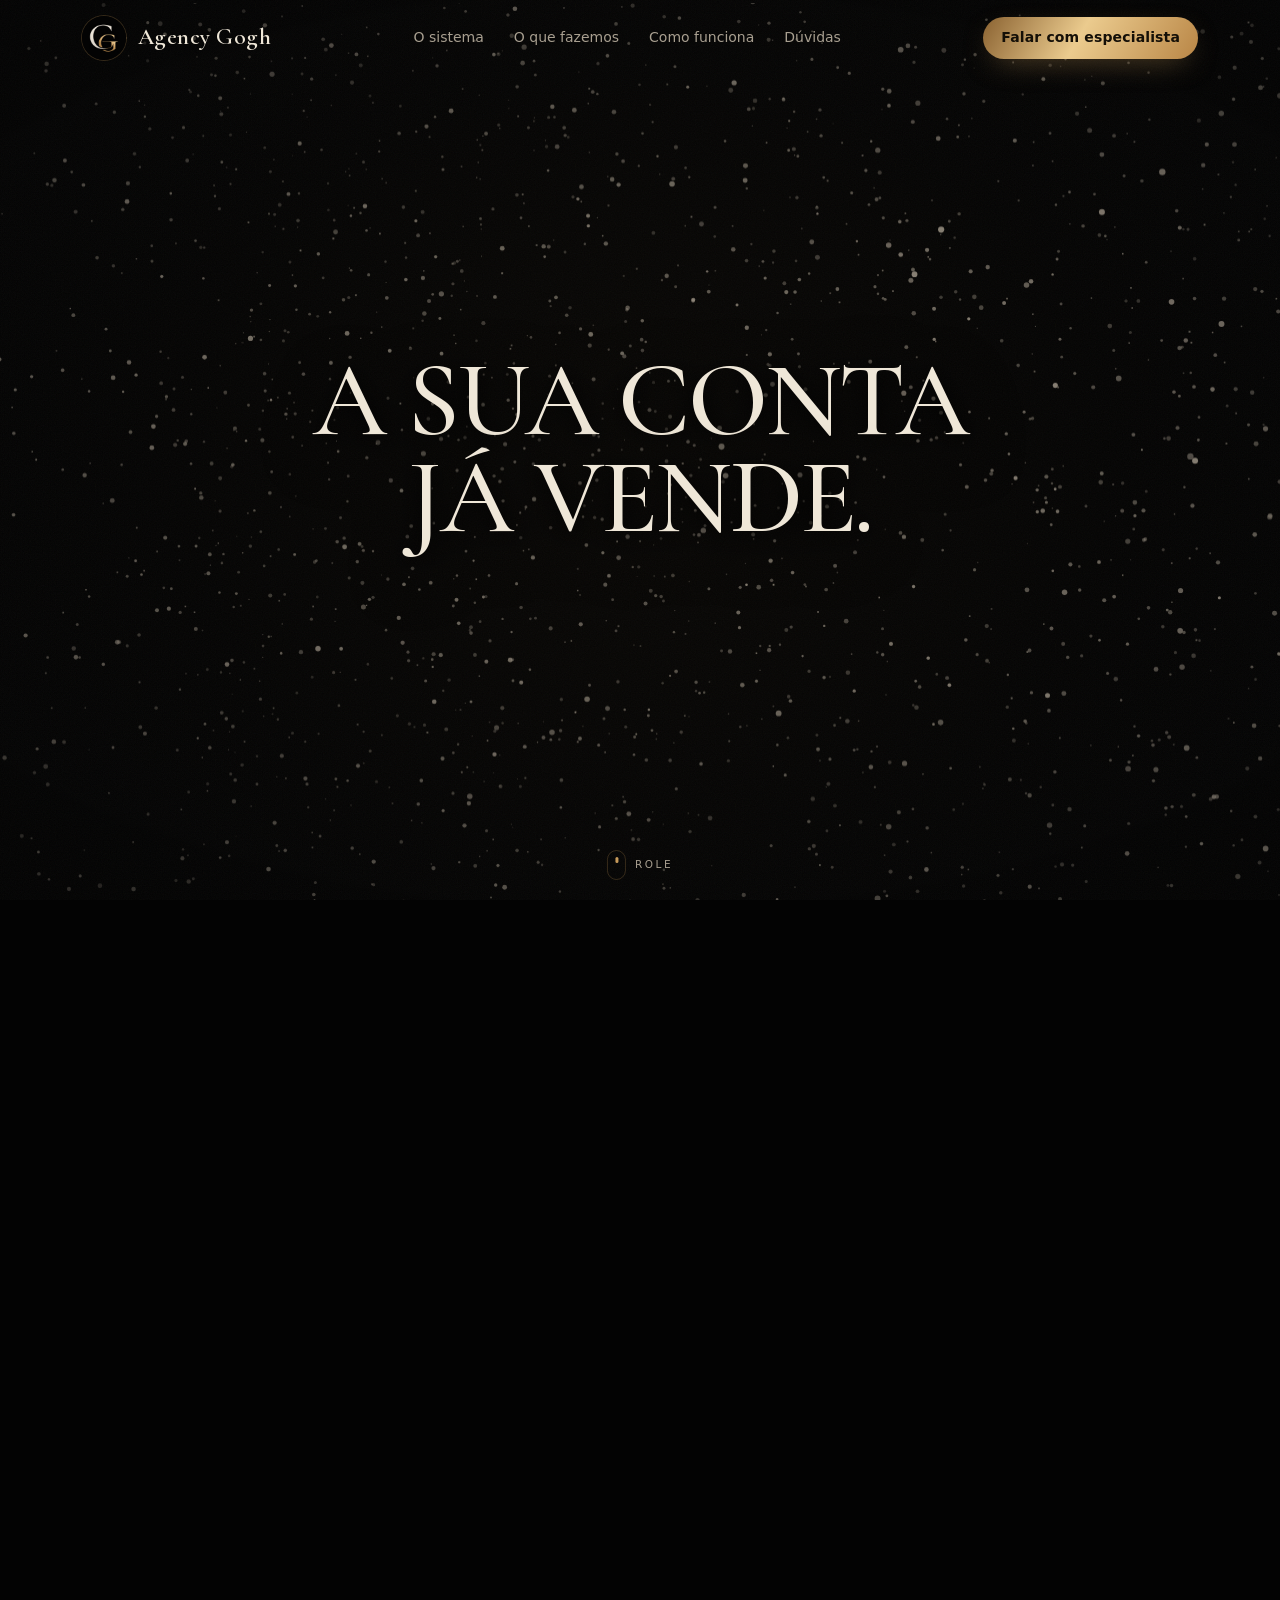
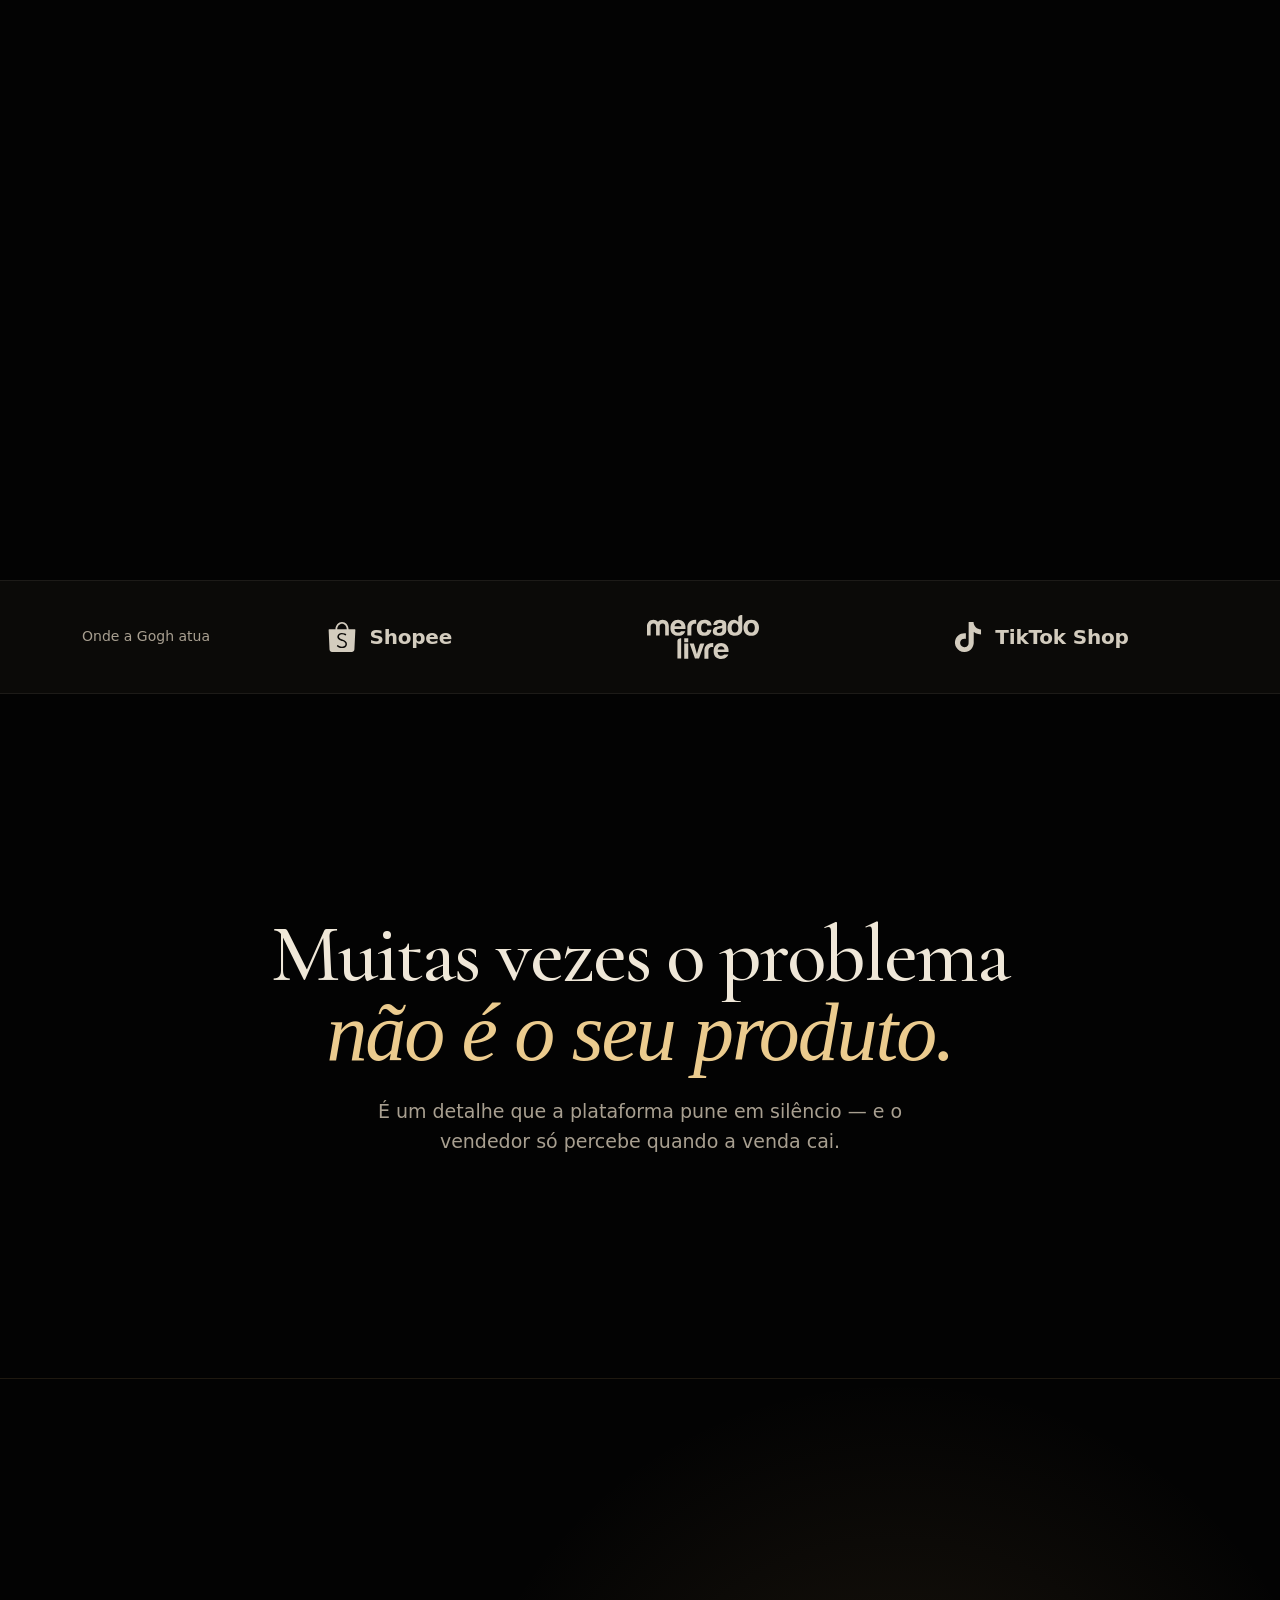
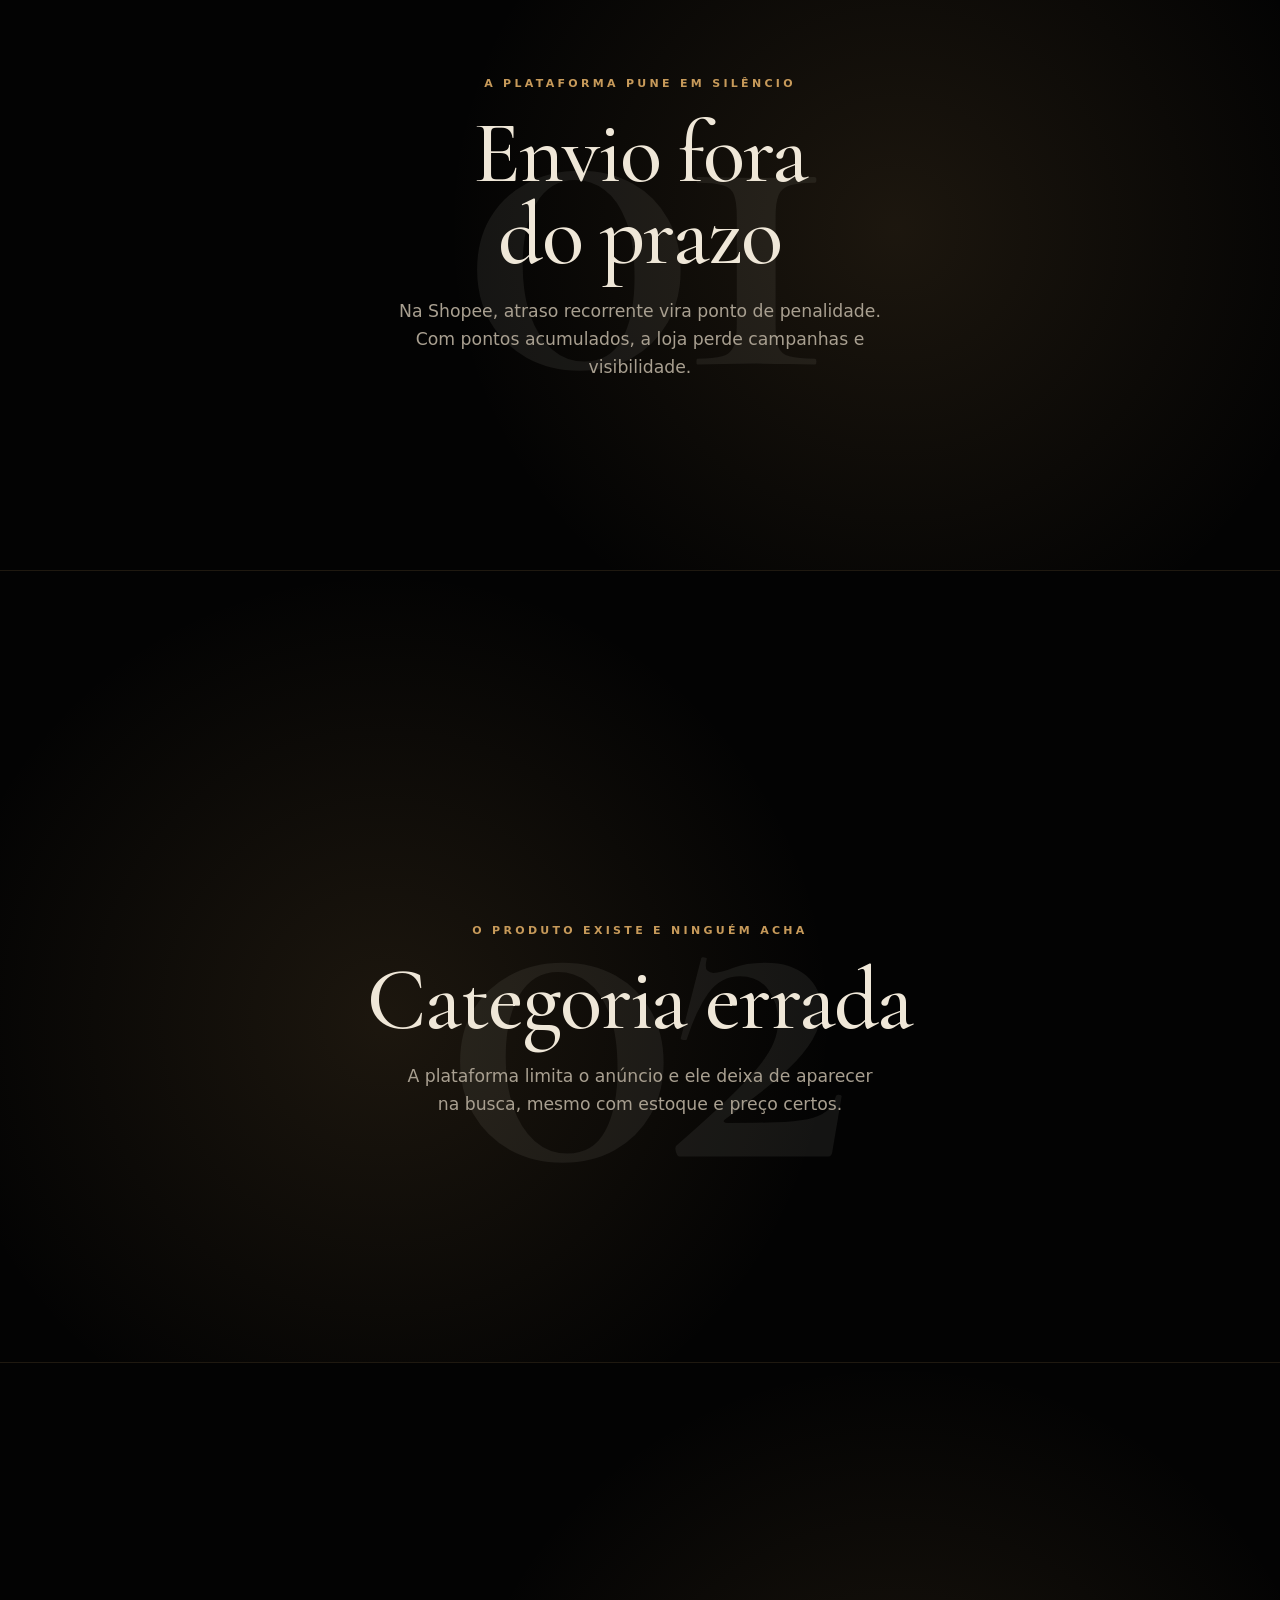
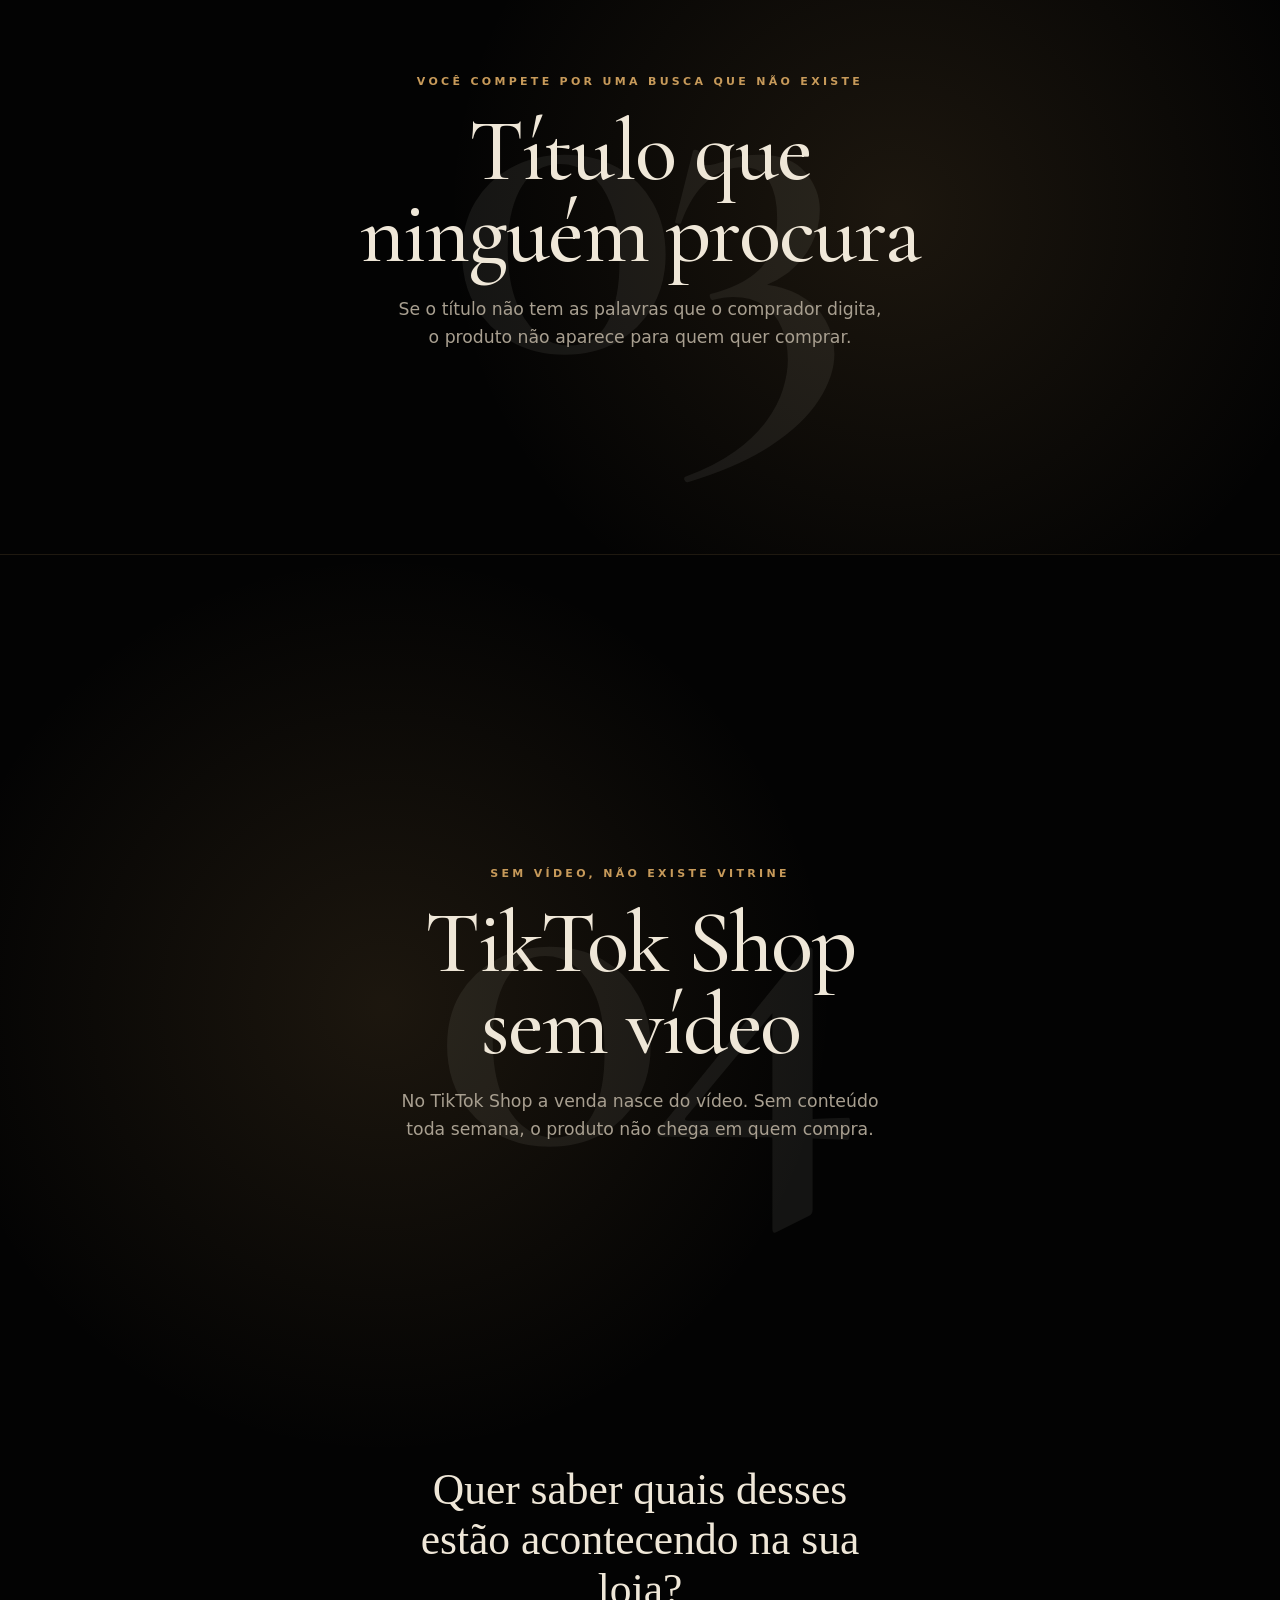
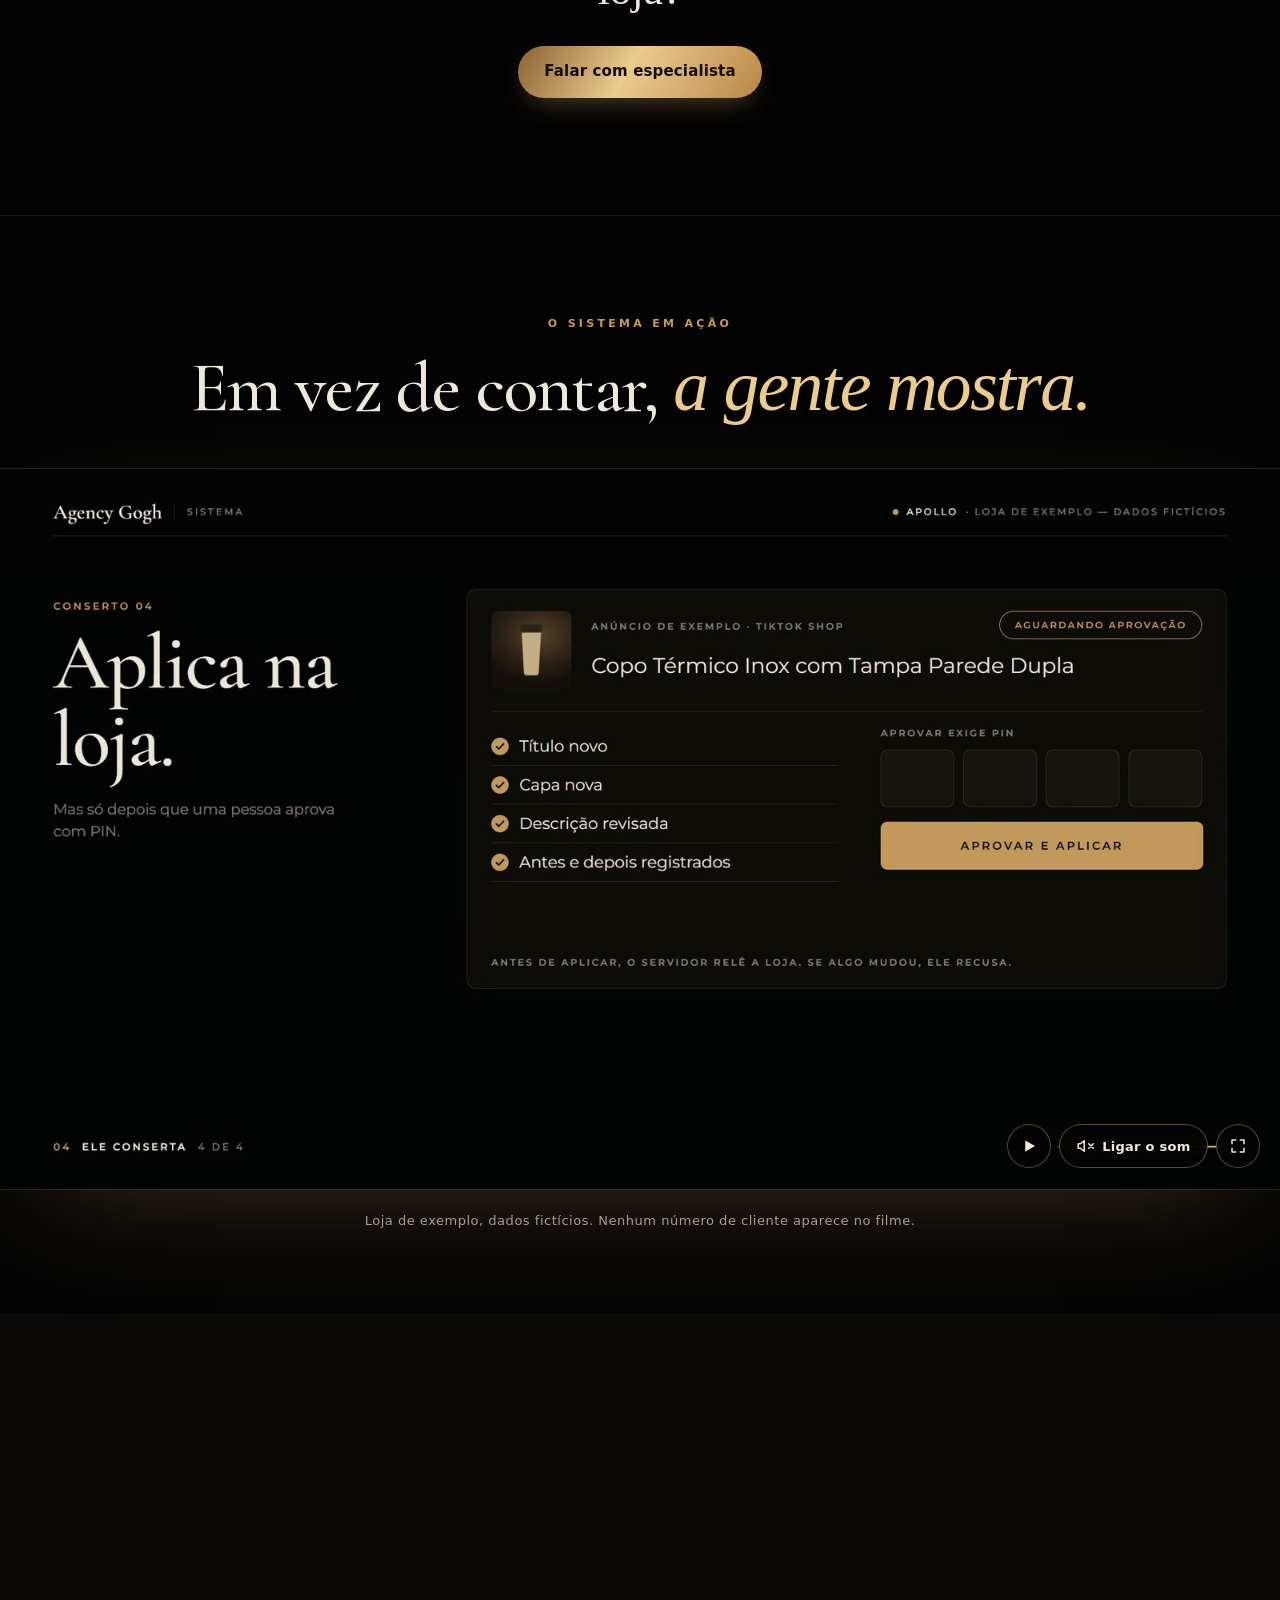
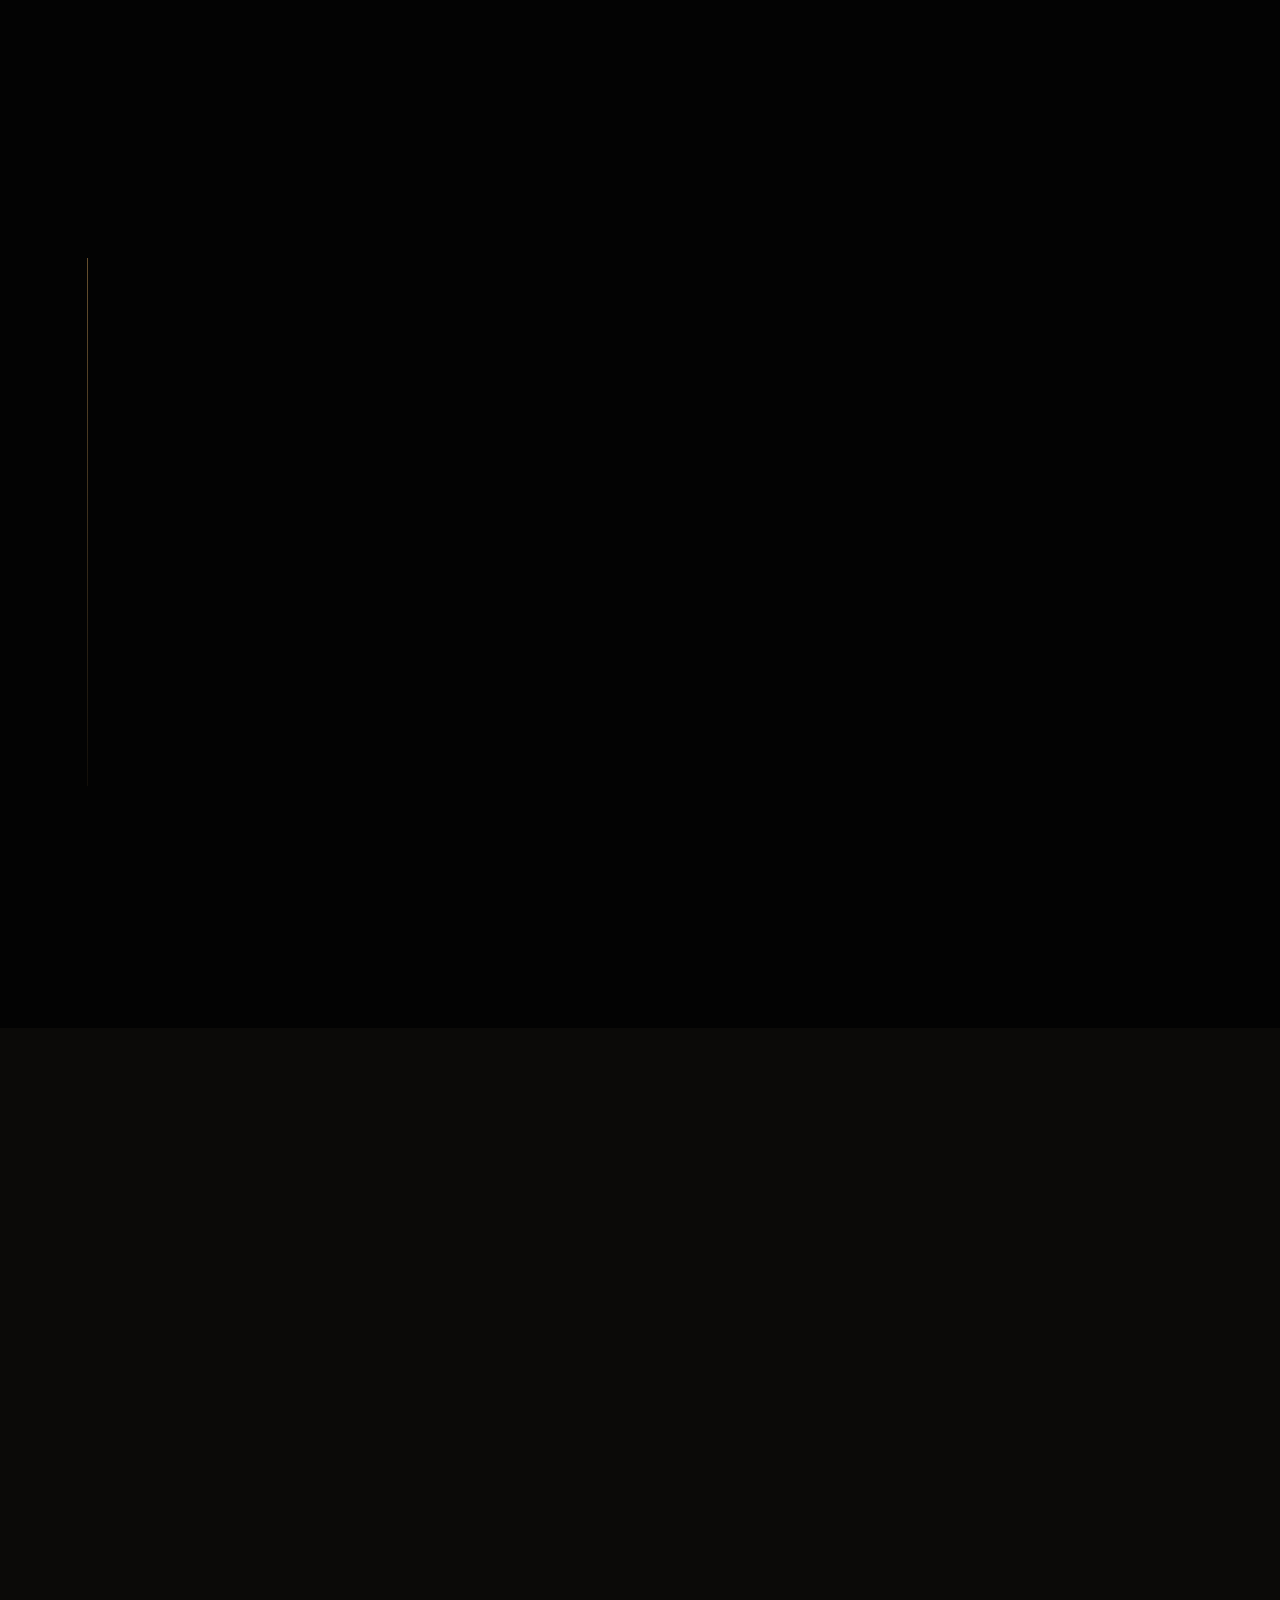
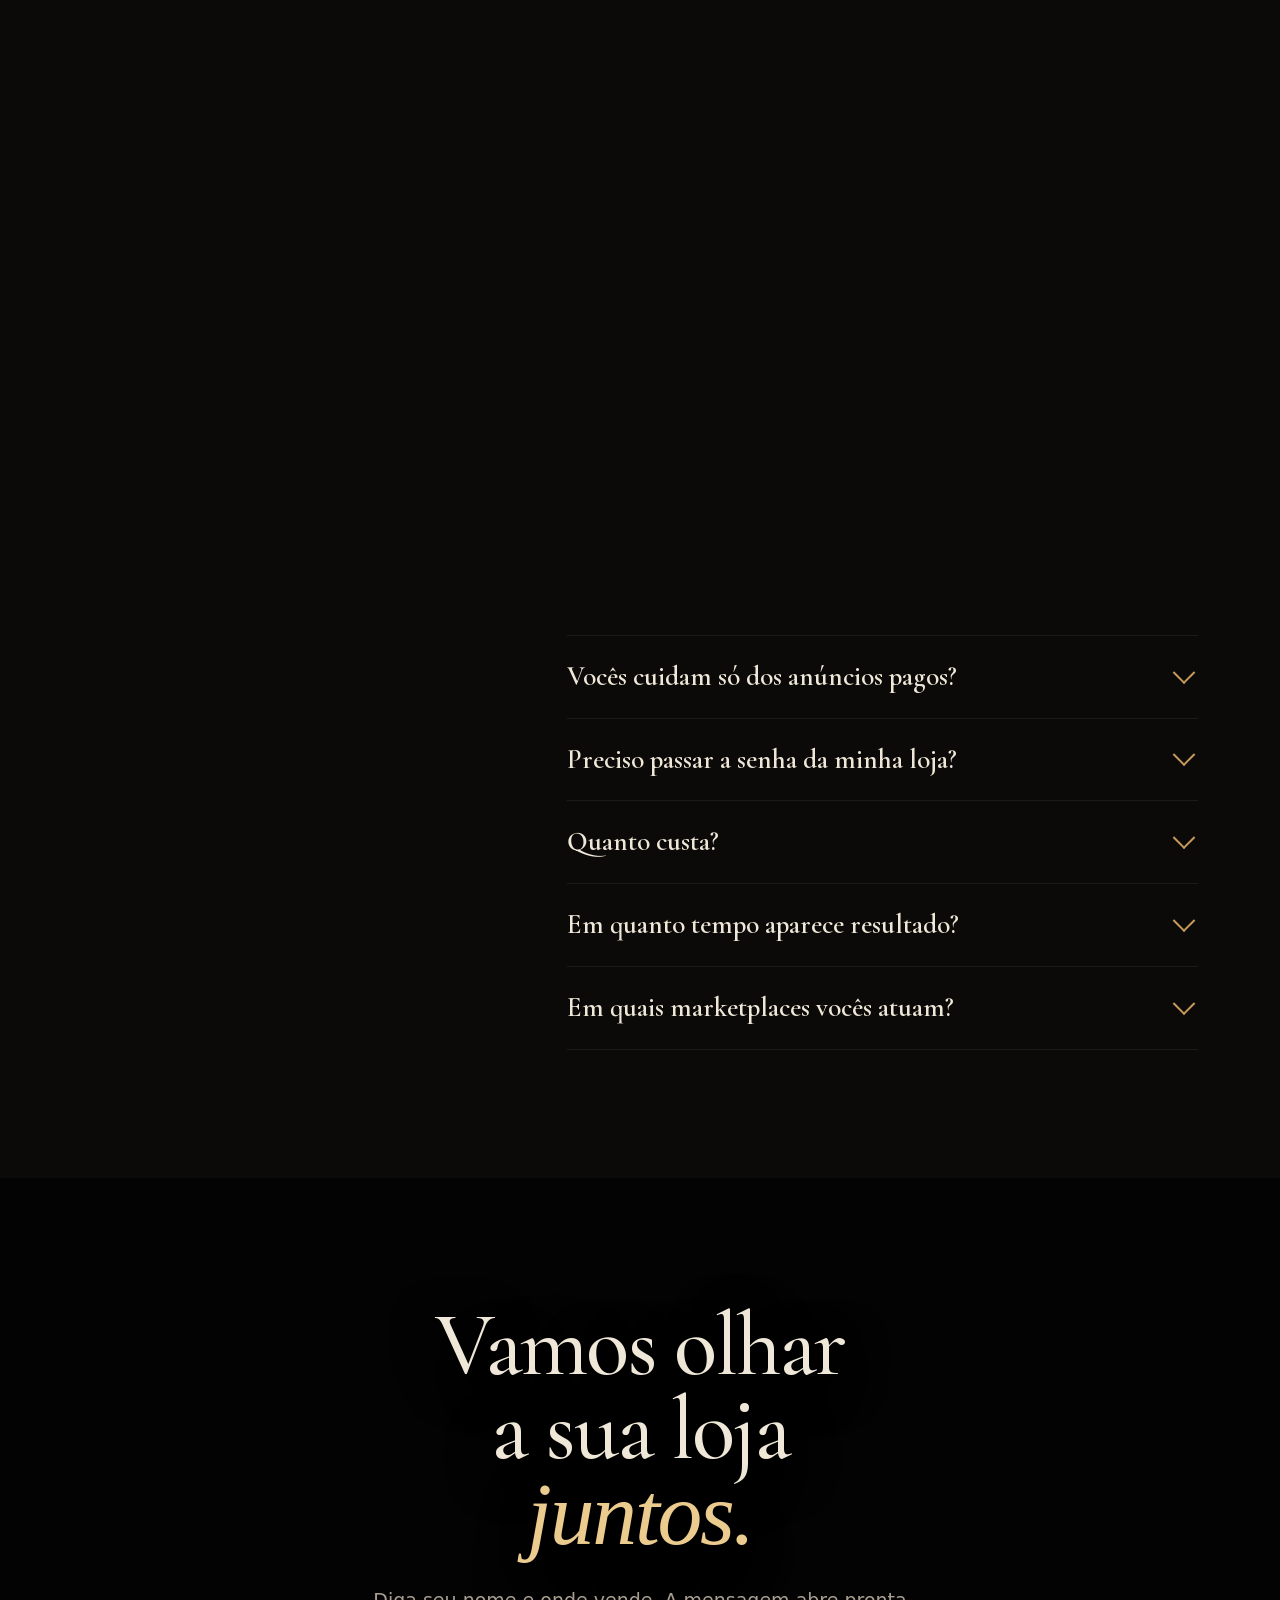
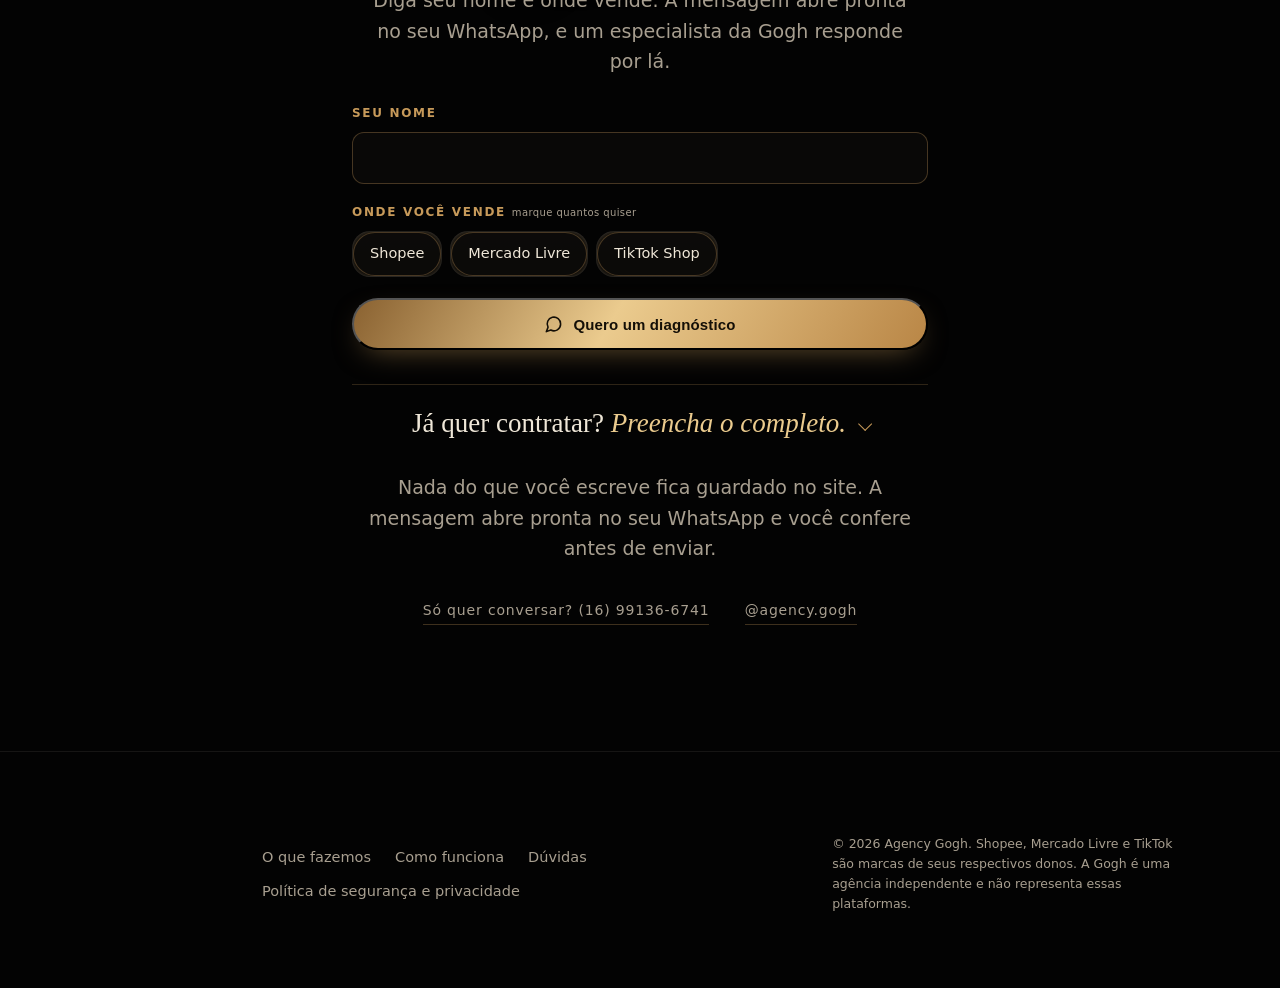
==== commit 992f3da9: "v9: o sistema em acao e os dois caminhos de contato no WhatsApp - Secao #sistema-em-acao: o filme de" ====
--- a/index.html
+++ b/index.html
@@ -3,7 +3,7 @@
 <head>
 <meta charset="utf-8">
 <meta name="viewport" content="width=device-width, initial-scale=1, viewport-fit=cover">
-<meta http-equiv="Content-Security-Policy" content="default-src 'self'; script-src 'self'; style-src 'self' https://fonts.googleapis.com; font-src https://fonts.gstatic.com; img-src 'self' data:; connect-src 'none'; object-src 'none'; base-uri 'self'; form-action 'none'">
+<meta http-equiv="Content-Security-Policy" content="default-src 'self'; script-src 'self'; style-src 'self' https://fonts.googleapis.com; font-src 'self' https://fonts.gstatic.com; img-src 'self' data:; connect-src 'none'; object-src 'none'; base-uri 'self'; form-action 'none'">
 <meta name="referrer" content="strict-origin-when-cross-origin">
 <title>Agency Gogh | Gestão de Shopee, Mercado Livre e TikTok Shop</title>
 <meta name="description" content="A Gogh cuida da sua loja na Shopee, no Mercado Livre e no TikTok Shop: catálogo, reputação, anúncios pagos e vídeo de produto. Fale com um especialista.">
@@ -22,11 +22,13 @@
 <link rel="preconnect" href="https://fonts.gstatic.com" crossorigin>
 <link rel="stylesheet" href="https://fonts.googleapis.com/css2?family=Cormorant+Garamond:ital,wght@0,500;0,600;1,500&family=Montserrat:wght@400;500;600&display=swap">
 <link rel="stylesheet" href="assets/site.css?v=93b841aa">
-<script src="assets/site.js?v=471ddf48" defer></script>
-<link rel="stylesheet" href="assets/raiox.css?v=e8beb584">
+<script src="assets/site.js?v=39750450" defer></script>
+<link rel="stylesheet" href="assets/raiox.css?v=e9aa33d4">
 <link rel="stylesheet" href="assets/cinema.css?v=367e617c">
 <script src="assets/cinema.js?v=4ac0c72b" defer></script>
-<script src="assets/raiox.js?v=99864888" defer></script>
+<script src="assets/raiox.js?v=b8f244f4" defer></script>
+<link rel="stylesheet" href="assets/sistema.css?v=5088d347">
+<script src="assets/sistema.js?v=81cba288" defer></script>
 </head>
 <body>
 <div class="progresso" aria-hidden="true"></div>
@@ -39,6 +41,7 @@
       <span>Agency Gogh</span>
     </a>
     <nav aria-label="Principal">
+      <a href="#sistema-em-acao">O sistema</a>
       <a href="#servicos">O que fazemos</a>
       <a href="#como-funciona">Como funciona</a>
       <a href="#duvidas">Dúvidas</a>
@@ -84,7 +87,7 @@
             <svg viewBox="0 0 24 24" fill="none" stroke="currentColor" stroke-width="2" stroke-linecap="round" stroke-linejoin="round" aria-hidden="true"><path d="M21 11.5a8.4 8.4 0 0 1-12.4 7.4L3 21l2.1-5.6A8.5 8.5 0 1 1 21 11.5z"/></svg>
             Falar com especialista
           </a>
-          <a class="btn btn-fio" href="#como-funciona">Ver como funciona</a>
+          <a class="btn btn-fio" href="#sistema-em-acao">Ver o sistema em ação</a>
         </div>
       </div>
 
@@ -160,6 +163,47 @@
         <a class="btn btn-ouro" href="https://wa.me/5516991366741?text=Ol%C3%A1!%20Vim%20pelo%20site%20da%20Gogh%20e%20quero%20falar%20com%20um%20especialista%20sobre%20a%20minha%20loja." target="_blank" rel="noopener noreferrer" data-especialista>Falar com especialista</a>
       </div>
     </div>
+  </section>
+
+  <!-- O sistema em acao: em vez de contar, mostrar. O filme e o protagonista.
+       Comeca sem som quando chega na tela; a pessoa liga o som se quiser. -->
+  <section class="sistema" id="sistema-em-acao" aria-labelledby="sistema-titulo">
+    <div class="wrap sistema-cabeca">
+      <p class="sistema-olho">o sistema em ação</p>
+      <h2 id="sistema-titulo">Em vez de contar, <em>a gente mostra.</em></h2>
+    </div>
+
+    <div class="tela-caixa">
+      <div class="tela">
+        <video class="tela-video" muted playsinline preload="metadata" poster="assets/sistema-em-acao.jpg?v=c0f841cb" width="1920" height="1080"
+          aria-label="Filme de 53 segundos: o sistema da Gogh lê uma loja de exemplo, acha três furos, prepara a correção e só aplica com aprovação.">
+          <source src="assets/sistema-em-acao.mp4?v=033c54b9" type="video/mp4">
+        </video>
+        <button class="tela-play" type="button" hidden aria-label="Assistir ao filme com som">
+          <span><svg viewBox="0 0 24 24" fill="currentColor" aria-hidden="true"><path d="M7 4.5v15l13-7.5z"/></svg>Assistir · 53 s</span>
+        </button>
+        <div class="tela-controles">
+          <button class="tela-btn so-icone" type="button" data-pausa aria-label="Pausar o filme">
+            <span class="ic-pausa"><svg viewBox="0 0 24 24" fill="currentColor" aria-hidden="true"><path d="M7 5h3.5v14H7zM13.5 5H17v14h-3.5z"/></svg></span>
+            <span class="ic-segue" hidden><svg viewBox="0 0 24 24" fill="currentColor" aria-hidden="true"><path d="M7 4.5v15l13-7.5z"/></svg></span>
+          </button>
+          <button class="tela-btn" type="button" data-som aria-pressed="false" aria-label="Ligar o som">
+            <span class="ic-mudo"><svg viewBox="0 0 24 24" fill="none" stroke="currentColor" stroke-width="2" stroke-linecap="round" stroke-linejoin="round" aria-hidden="true"><path d="M11 5 6 9H3v6h3l5 4z"/><path d="m23 9-6 6M17 9l6 6"/></svg></span>
+            <span class="ic-som" hidden><svg viewBox="0 0 24 24" fill="none" stroke="currentColor" stroke-width="2" stroke-linecap="round" stroke-linejoin="round" aria-hidden="true"><path d="M11 5 6 9H3v6h3l5 4z"/><path d="M15.5 8.5a5 5 0 0 1 0 7M19 5a10 10 0 0 1 0 14"/></svg></span>
+            <span class="rotulo">Ligar o som</span>
+          </button>
+          <button class="tela-btn so-icone" type="button" data-cheia aria-label="Ver em tela cheia">
+            <svg viewBox="0 0 24 24" fill="none" stroke="currentColor" stroke-width="2" stroke-linecap="round" stroke-linejoin="round" aria-hidden="true"><path d="M4 9V4h5M20 9V4h-5M4 15v5h5M20 15v5h-5"/></svg>
+          </button>
+        </div>
+      </div>
+      <div class="tela-fim" hidden>
+        <a class="btn btn-ouro" href="#contato">Quero um diagnóstico</a>
+        <button class="btn btn-fio" type="button" data-de-novo>Ver de novo</button>
+      </div>
+    </div>
+
+    <p class="wrap sistema-nota">Loja de exemplo, dados fictícios. Nenhum número de cliente aparece no filme.</p>
   </section>
 
   <!-- O que a Gogh faz: quatro linhas tipograficas, sem icone e sem card.
@@ -265,15 +309,98 @@
     <canvas class="campo-fim" aria-hidden="true"></canvas>
     <div class="fim-conteudo">
       <h2>Vamos olhar a sua loja<br><em>juntos.</em></h2>
-      <p>Conte onde você vende e o que está travando. Um especialista da Gogh responde e mostra o próximo passo.</p>
-      <div class="acoes">
-        <a class="btn btn-ouro" href="https://wa.me/5516991366741?text=Ol%C3%A1!%20Vim%20pelo%20site%20da%20Gogh%20e%20quero%20falar%20com%20um%20especialista%20sobre%20a%20minha%20loja." target="_blank" rel="noopener noreferrer" data-especialista>
+      <p>Diga seu nome e onde vende. A mensagem abre pronta no seu WhatsApp, e um especialista da Gogh responde por lá.</p>
+
+      <!-- a) curto: um clique e ja manda -->
+      <form class="pedido" id="form-diagnostico" novalidate>
+        <div>
+          <label for="d-nome">Seu nome</label>
+          <input type="text" id="d-nome" name="nome" autocomplete="name" maxlength="80" required>
+        </div>
+        <fieldset>
+          <legend>Onde você vende <small>marque quantos quiser</small></legend>
+          <div class="fichas" data-campo="onde">
+            <label class="ficha"><input type="checkbox" name="onde" value="Shopee"><span>Shopee</span></label>
+            <label class="ficha"><input type="checkbox" name="onde" value="Mercado Livre"><span>Mercado Livre</span></label>
+            <label class="ficha"><input type="checkbox" name="onde" value="TikTok Shop"><span>TikTok Shop</span></label>
+          </div>
+        </fieldset>
+        <p class="pedido-erro" role="alert"></p>
+        <button class="btn btn-ouro" type="submit">
           <svg viewBox="0 0 24 24" fill="none" stroke="currentColor" stroke-width="2" stroke-linecap="round" stroke-linejoin="round" aria-hidden="true"><path d="M21 11.5a8.4 8.4 0 0 1-12.4 7.4L3 21l2.1-5.6A8.5 8.5 0 1 1 21 11.5z"/></svg>
-          Falar com especialista
-        </a>
-      </div>
+          Quero um diagnóstico
+        </button>
+      </form>
+
+      <!-- b) completo: para quem ja quer contratar -->
+      <details class="completo" id="contratar">
+        <summary>Já quer contratar? <em>Preencha o completo.</em></summary>
+        <form class="pedido" id="form-contratar" novalidate>
+          <div>
+            <label for="c-nome">Seu nome</label>
+            <input type="text" id="c-nome" name="nome" autocomplete="name" maxlength="80" required>
+          </div>
+          <div>
+            <label for="c-loja">Nome da loja ou empresa</label>
+            <input type="text" id="c-loja" name="loja" autocomplete="organization" maxlength="100" required>
+          </div>
+          <div>
+            <label for="c-ramo">O que você vende</label>
+            <input type="text" id="c-ramo" name="ramo" maxlength="120" placeholder="ex.: utilidades domésticas" required>
+          </div>
+          <fieldset>
+            <legend>Onde vende hoje <small>marque quantos quiser</small></legend>
+            <div class="fichas" data-campo="onde" data-exclusivo="Ainda não vendo">
+              <label class="ficha"><input type="checkbox" name="onde" value="Shopee"><span>Shopee</span></label>
+              <label class="ficha"><input type="checkbox" name="onde" value="Mercado Livre"><span>Mercado Livre</span></label>
+              <label class="ficha"><input type="checkbox" name="onde" value="TikTok Shop"><span>TikTok Shop</span></label>
+              <label class="ficha"><input type="checkbox" name="onde" value="Ainda não vendo"><span>Ainda não vendo</span></label>
+            </div>
+          </fieldset>
+          <fieldset>
+            <legend>Faturamento por mês</legend>
+            <div class="fichas" data-campo="faturamento">
+              <label class="ficha"><input type="radio" name="faturamento" value="Até R$ 10 mil"><span>Até R$ 10 mil</span></label>
+              <label class="ficha"><input type="radio" name="faturamento" value="R$ 10 mil a R$ 50 mil"><span>R$ 10 mil a R$ 50 mil</span></label>
+              <label class="ficha"><input type="radio" name="faturamento" value="R$ 50 mil a R$ 200 mil"><span>R$ 50 mil a R$ 200 mil</span></label>
+              <label class="ficha"><input type="radio" name="faturamento" value="Acima de R$ 200 mil"><span>Acima de R$ 200 mil</span></label>
+              <label class="ficha"><input type="radio" name="faturamento" value="Ainda não vendo"><span>Ainda não vendo</span></label>
+            </div>
+          </fieldset>
+          <fieldset>
+            <legend>Onde quer o nosso serviço <small>marque quantos quiser</small></legend>
+            <div class="fichas" data-campo="servico-onde">
+              <label class="ficha"><input type="checkbox" name="servico-onde" value="Shopee"><span>Shopee</span></label>
+              <label class="ficha"><input type="checkbox" name="servico-onde" value="Mercado Livre"><span>Mercado Livre</span></label>
+              <label class="ficha"><input type="checkbox" name="servico-onde" value="TikTok Shop"><span>TikTok Shop</span></label>
+            </div>
+          </fieldset>
+          <fieldset>
+            <legend>O que você precisa <small>marque quantos quiser</small></legend>
+            <div class="fichas" data-campo="precisa" data-exclusivo="Ainda não sei">
+              <label class="ficha"><input type="checkbox" name="precisa" value="Catálogo"><span>Catálogo</span></label>
+              <label class="ficha"><input type="checkbox" name="precisa" value="Operação da conta"><span>Operação da conta</span></label>
+              <label class="ficha"><input type="checkbox" name="precisa" value="Anúncios pagos"><span>Anúncios pagos</span></label>
+              <label class="ficha"><input type="checkbox" name="precisa" value="Vídeo e imagem"><span>Vídeo e imagem</span></label>
+              <label class="ficha"><input type="checkbox" name="precisa" value="Ainda não sei"><span>Ainda não sei</span></label>
+            </div>
+          </fieldset>
+          <div>
+            <label for="c-link">Instagram ou site da loja <small>(opcional)</small></label>
+            <input type="text" id="c-link" name="link" maxlength="120" placeholder="@sualoja ou sualoja.com.br" autocapitalize="off" spellcheck="false">
+          </div>
+          <p class="pedido-erro" role="alert"></p>
+          <button class="btn btn-ouro" type="submit">
+            <svg viewBox="0 0 24 24" fill="none" stroke="currentColor" stroke-width="2" stroke-linecap="round" stroke-linejoin="round" aria-hidden="true"><path d="M21 11.5a8.4 8.4 0 0 1-12.4 7.4L3 21l2.1-5.6A8.5 8.5 0 1 1 21 11.5z"/></svg>
+            Mandar pelo WhatsApp
+          </button>
+        </form>
+      </details>
+
+      <p class="pedido-nota">Nada do que você escreve fica guardado no site. A mensagem abre pronta no seu WhatsApp e você confere antes de enviar.</p>
+
       <div class="contatos">
-        <a href="https://wa.me/5516991366741?text=Ol%C3%A1!%20Vim%20pelo%20site%20da%20Gogh%20e%20quero%20falar%20com%20um%20especialista%20sobre%20a%20minha%20loja." target="_blank" rel="noopener noreferrer">(16) 99136-6741</a>
+        <a href="https://wa.me/5516991366741?text=Ol%C3%A1!%20Vim%20pelo%20site%20da%20Gogh%20e%20quero%20falar%20com%20um%20especialista%20sobre%20a%20minha%20loja." target="_blank" rel="noopener noreferrer" data-especialista>Só quer conversar? (16) 99136-6741</a>
         <a href="https://www.instagram.com/agency.gogh/" target="_blank" rel="noopener noreferrer">@agency.gogh</a>
       </div>
     </div>
--- a/assets/raiox.css
+++ b/assets/raiox.css
@@ -3,7 +3,8 @@
    Regra das referencias: midia sangra ate a borda, tipografia display gigante
    POR CIMA dela, tres a cinco palavras por tela, fundo escuro onde o texto passa.
    ========================================================================== */
-.raiox{--p:0;position:relative;height:240vh;background:#030303;isolation:isolate}
+/* v9: 240vh -> 420vh e transicoes mais curtas: cada frase fica ~3,5x mais tempo parada para ler (pedido do Heitor, 02/10/2026) */
+.raiox{--p:0;position:relative;height:420vh;background:#030303;isolation:isolate}
 .raiox-fixo{position:sticky;top:0;height:100dvh;overflow:hidden}
 
 .campo{position:absolute;inset:0;width:100%;height:100%;display:block;z-index:1}
@@ -27,15 +28,15 @@
 .tempo i{display:block;font-style:normal}
 .tempo em{font-style:italic;color:var(--ouro-claro)}
 
-.t1{opacity:calc((.26 - var(--p)) * 11);
+.t1{opacity:calc((.26 - var(--p)) * 15);
     transform:translate3d(0,calc(var(--p) * -150px),0) scale(calc(1 + var(--p)*.07));
-    filter:blur(calc(max(0px,(var(--p) - .12)) * 26px))}
-.t2{opacity:calc(min((var(--p) - .25) * 11, (.52 - var(--p)) * 11));
+    filter:blur(calc(max(0px,(var(--p) - .18)) * 26px))}
+.t2{opacity:calc(min((var(--p) - .25) * 15, (.52 - var(--p)) * 15));
     transform:translate3d(0,calc((.38 - var(--p)) * 150px),0);
-    filter:blur(calc(max(0px,(var(--p) - .40)) * 22px))}
-.t3{opacity:calc(min((var(--p) - .53) * 12, (.80 - var(--p)) * 12));
+    filter:blur(calc(max(0px,(var(--p) - .45)) * 22px))}
+.t3{opacity:calc(min((var(--p) - .53) * 16, (.80 - var(--p)) * 16));
     transform:translate3d(0,calc((.66 - var(--p)) * 150px),0);
-    filter:blur(calc(max(0px,(var(--p) - .70)) * 22px))}
+    filter:blur(calc(max(0px,(var(--p) - .74)) * 22px))}
 
 /* ---------- o fecho: entra por ultimo, ja com a curva formada ---------- */
 .fecho{position:absolute;left:0;right:0;bottom:clamp(2.5rem,7vh,5rem);z-index:5;
@@ -51,6 +52,8 @@
 .fecho-onde span{white-space:nowrap}
 .fecho-onde b{width:3px;height:3px;border-radius:50%;background:var(--ouro);display:block}
 .fecho-acoes{display:flex;flex-wrap:wrap;justify-content:center;gap:12px;pointer-events:auto}
+/* invisivel = sem clique (o raiox.js tambem tira o foco com inert) */
+.raiox:not(.fim) .fecho-acoes{pointer-events:none}
 
 /* ---------- dica de rolar ---------- */
 .raiox-dica{position:absolute;left:50%;bottom:20px;transform:translateX(-50%);z-index:6;
@@ -66,7 +69,7 @@
   animation:tremor 1.1s steps(3) infinite}
 
 @media(max-width:860px){
-  .raiox{height:230vh}
+  .raiox{height:380vh}
   .tempo{font-size:clamp(34px,10.5vw,58px)}
   .fecho{bottom:clamp(2rem,6vh,3.5rem);gap:1rem}
   .fecho h1{font-size:clamp(26px,7.6vw,40px)}
--- a/assets/sistema.css
+++ b/assets/sistema.css
@@ -0,0 +1,131 @@
+/* ============================================================================
+   v9 — mostrar em vez de contar.
+   1) O sistema em acao: o filme de 53 s como protagonista, de borda a borda.
+   2) Contato: dois caminhos, os dois abrindo o WhatsApp com a mensagem pronta.
+   ========================================================================== */
+
+/* ---------- Cormorant corrigida ----------
+   A Cormorant do Google desenha o circunflexo das minusculas torto ("você", "lê").
+   Esta e a mesma fonte, nos pesos 500 e 600, com o acento consertado (02/10/2026).
+   Vem depois do CSS do Google, entao vence para os caracteres latinos; italico e
+   o resto continuam vindo do Google. */
+@font-face{font-family:'Cormorant Garamond';font-style:normal;font-weight:500;font-display:swap;
+  src:url("fonts/cormorant-gogh-500.woff2") format("woff2");
+  unicode-range:U+0000-00FF,U+0131,U+0152-0153,U+02BB-02BC,U+02C6,U+02DA,U+02DC,U+0304,U+0308,U+0329,U+2000-206F,U+20AC,U+2122,U+2191,U+2193,U+2212,U+2215,U+FEFF,U+FFFD}
+@font-face{font-family:'Cormorant Garamond';font-style:normal;font-weight:600;font-display:swap;
+  src:url("fonts/cormorant-gogh-600.woff2") format("woff2");
+  unicode-range:U+0000-00FF,U+0131,U+0152-0153,U+02BB-02BC,U+02C6,U+02DA,U+02DC,U+0304,U+0308,U+0329,U+2000-206F,U+20AC,U+2122,U+2191,U+2193,U+2212,U+2215,U+FEFF,U+FFFD}
+
+/* ---------- o sistema em acao ---------- */
+.sistema{position:relative;background:#030303;border-top:1px solid rgba(199,154,90,.14);
+  padding:clamp(4rem,11vh,7.5rem) 0 clamp(3.5rem,9vh,6rem)}
+.sistema-cabeca{text-align:center;margin-bottom:clamp(1.8rem,5vh,3.2rem)}
+.sistema-olho{font-size:clamp(9.5px,1.05vw,11px);letter-spacing:.3em;text-transform:uppercase;
+  color:var(--ouro);font-weight:600;margin-bottom:clamp(.8rem,2vh,1.3rem)}
+.sistema-cabeca h2{font-family:var(--serif);font-weight:500;color:var(--creme);letter-spacing:-.025em;
+  font-size:clamp(32px,5.6vw,76px);line-height:.98}
+.sistema-cabeca h2 em{font-style:italic;color:var(--ouro-claro)}
+
+/* a tela: largura cheia, mas nunca mais alta que a janela */
+.tela-caixa{position:relative;margin:0 auto;width:min(100%,calc((100dvh - 7rem) * 16 / 9))}
+.tela{position:relative;width:100%;
+  aspect-ratio:16/9;background:#030303;overflow:hidden;
+  box-shadow:0 0 0 1px rgba(199,154,90,.18),0 40px 120px -40px rgba(199,154,90,.28)}
+.tela-video{display:block;width:100%;height:100%;object-fit:cover;background:#030303;cursor:pointer}
+
+/* controles: redondos, escuros, sempre do tamanho do dedo */
+.tela-controles{position:absolute;right:clamp(10px,1.6vw,22px);bottom:clamp(10px,1.6vw,22px);
+  display:flex;gap:8px;z-index:3}
+.tela-btn{display:inline-flex;align-items:center;gap:8px;min-height:44px;padding:0 16px;border-radius:999px;
+  border:1px solid rgba(199,154,90,.45);background:rgba(3,3,3,.72);color:var(--creme);
+  font:600 13px/1 var(--sans);letter-spacing:.02em;cursor:pointer;
+  backdrop-filter:blur(8px);-webkit-backdrop-filter:blur(8px);transition:border-color .2s ease,background-color .2s ease}
+.tela-btn:hover{border-color:var(--ouro-claro)}
+.tela-btn svg{width:18px;height:18px;flex:none}
+.tela-btn.so-icone{width:44px;padding:0;justify-content:center}
+.tela-btn[aria-pressed="true"]{background:rgba(199,154,90,.22)}
+
+/* play grande: aparece quando o filme nao comecou sozinho, ou esta pausado */
+.tela-play{position:absolute;inset:0;z-index:2;display:grid;place-items:center;border:0;padding:0;
+  background:radial-gradient(60% 60% at 50% 50%,rgba(3,3,3,.15),rgba(3,3,3,.55));cursor:pointer;color:var(--creme)}
+.tela-play span{display:inline-flex;align-items:center;gap:12px;min-height:56px;padding:0 26px;border-radius:999px;
+  background:var(--ouro-grad);color:#140F07;font:600 15px/1 var(--sans);
+  box-shadow:0 10px 30px -12px rgba(199,154,90,.55)}
+.tela-play svg{width:18px;height:18px}
+.tela-play[hidden]{display:none}
+
+/* fim do filme: o convite vira botao */
+.tela-fim{position:absolute;left:0;right:0;bottom:clamp(14px,4%,40px);z-index:3;
+  display:flex;flex-wrap:wrap;justify-content:center;gap:10px;padding:0 16px;
+  animation:fimEntra .6s ease both}
+.tela-fim[hidden]{display:none}
+@keyframes fimEntra{from{opacity:0;transform:translateY(12px)}to{opacity:1;transform:none}}
+.tela-caixa.acabou .tela-controles{display:none}
+/* tela cheia da moldura (computador e Android): o filme cabe inteiro, os botoes continuam */
+.tela:fullscreen{width:100%;height:100%;aspect-ratio:auto;box-shadow:none}
+.tela:fullscreen .tela-video{object-fit:contain}
+.tela:-webkit-full-screen{width:100%;height:100%;aspect-ratio:auto;box-shadow:none}
+.tela:-webkit-full-screen .tela-video{object-fit:contain}
+
+.sistema-nota{margin-top:clamp(1rem,2.4vh,1.5rem);text-align:center;color:var(--creme-2);
+  font-size:13px;letter-spacing:.04em}
+
+/* celular: o filme encosta nas bordas e o fim sai de cima do video */
+@media (max-width:719px){
+  .tela-caixa{width:100%}
+  .tela-btn .rotulo{display:none}
+  .tela-btn{width:44px;padding:0;justify-content:center}
+  .tela-controles{right:8px;bottom:8px}
+  .tela-play span{min-height:48px;padding:0 20px;font-size:14px}
+  .tela-fim{position:static;padding:16px 20px 0;animation:none}
+  .tela-fim .btn{flex:1 1 100%}
+}
+
+/* ---------- contato: os dois caminhos ---------- */
+.final-filme .fim-conteudo{width:100%;max-width:36rem}
+.pedido{width:100%;text-align:left;display:flex;flex-direction:column;gap:1.15rem}
+.pedido label,.pedido legend{display:block;font-size:12px;font-weight:600;letter-spacing:.14em;
+  text-transform:uppercase;color:var(--ouro);margin-bottom:.5rem;padding:0}
+.pedido legend small,.pedido label small{letter-spacing:.04em;text-transform:none;color:var(--creme-2);font-weight:500}
+.pedido fieldset{border:0;margin:0;padding:0;min-width:0}
+.pedido input[type="text"]{width:100%;min-height:52px;padding:0 16px;border-radius:12px;
+  border:1px solid rgba(199,154,90,.32);background:rgba(11,10,8,.88);color:var(--creme);
+  font:500 16px/1.2 var(--sans);transition:border-color .2s ease}
+.pedido input[type="text"]::placeholder{color:#6f685d}
+.pedido input[type="text"]:focus{outline:none;border-color:var(--ouro-claro);box-shadow:0 0 0 3px rgba(199,154,90,.18)}
+.pedido [aria-invalid="true"]{border-color:#d9826a !important}
+
+/* opcoes como fichas: checkbox/radio de verdade, escondido so no visual */
+.fichas{display:flex;flex-wrap:wrap;gap:8px}
+.pedido .ficha{position:relative;display:inline-block;margin:0;padding:0;text-transform:none;letter-spacing:0;font-weight:500}
+.ficha input{position:absolute;opacity:0;width:1px;height:1px}
+.ficha span{display:inline-flex;align-items:center;min-height:44px;padding:0 16px;border-radius:999px;
+  border:1px solid rgba(199,154,90,.32);background:rgba(11,10,8,.88);color:var(--creme);
+  font:500 14.5px/1.2 var(--sans);cursor:pointer;user-select:none;transition:all .18s ease}
+.ficha span:hover{border-color:var(--ouro)}
+.ficha input:checked+span{background:var(--ouro-grad);color:#140F07;border-color:transparent;font-weight:600}
+.ficha input:focus-visible+span{outline:2px solid var(--ouro-claro);outline-offset:3px}
+.fichas.invalido .ficha span{border-color:#d9826a}
+
+.pedido-erro{min-height:1.2em;font-size:13.5px;color:#e9a08c;margin:-.4rem 0 0}
+/* vazio continua no lugar (o leitor de tela anuncia quando o aviso entra), so nao ocupa espaco */
+.pedido-erro:empty{min-height:0;margin:0 0 -1.15rem}
+.pedido .btn{width:100%;margin-top:.2rem}
+
+/* o completo abre por baixo do curto */
+.completo{width:100%;margin-top:.4rem;border-top:1px solid rgba(199,154,90,.22);padding-top:1.1rem}
+.completo>summary{list-style:none;cursor:pointer;color:var(--creme);font-family:var(--serif);
+  font-size:clamp(21px,2.6vw,27px);line-height:1.25;display:block;text-align:center;padding:.3rem 0;text-wrap:balance}
+.completo>summary::-webkit-details-marker{display:none}
+.completo>summary em{font-style:italic;color:var(--ouro-claro)}
+.completo>summary::after{content:"";display:inline-block;vertical-align:middle;margin-left:12px;width:9px;height:9px;border-right:1.5px solid var(--ouro);
+  border-bottom:1.5px solid var(--ouro);transform:rotate(45deg) translateY(-3px);transition:transform .25s ease}
+.completo[open]>summary::after{transform:rotate(-135deg) translate(-2px,-1px)}
+.completo .pedido{margin-top:1.4rem}
+
+.pedido-nota{font-size:13px;color:var(--creme-2);max-width:42ch;line-height:1.55}
+
+@media (prefers-reduced-motion:reduce){
+  .tela-fim{animation:none}
+  .ficha span,.completo>summary::after{transition:none}
+}
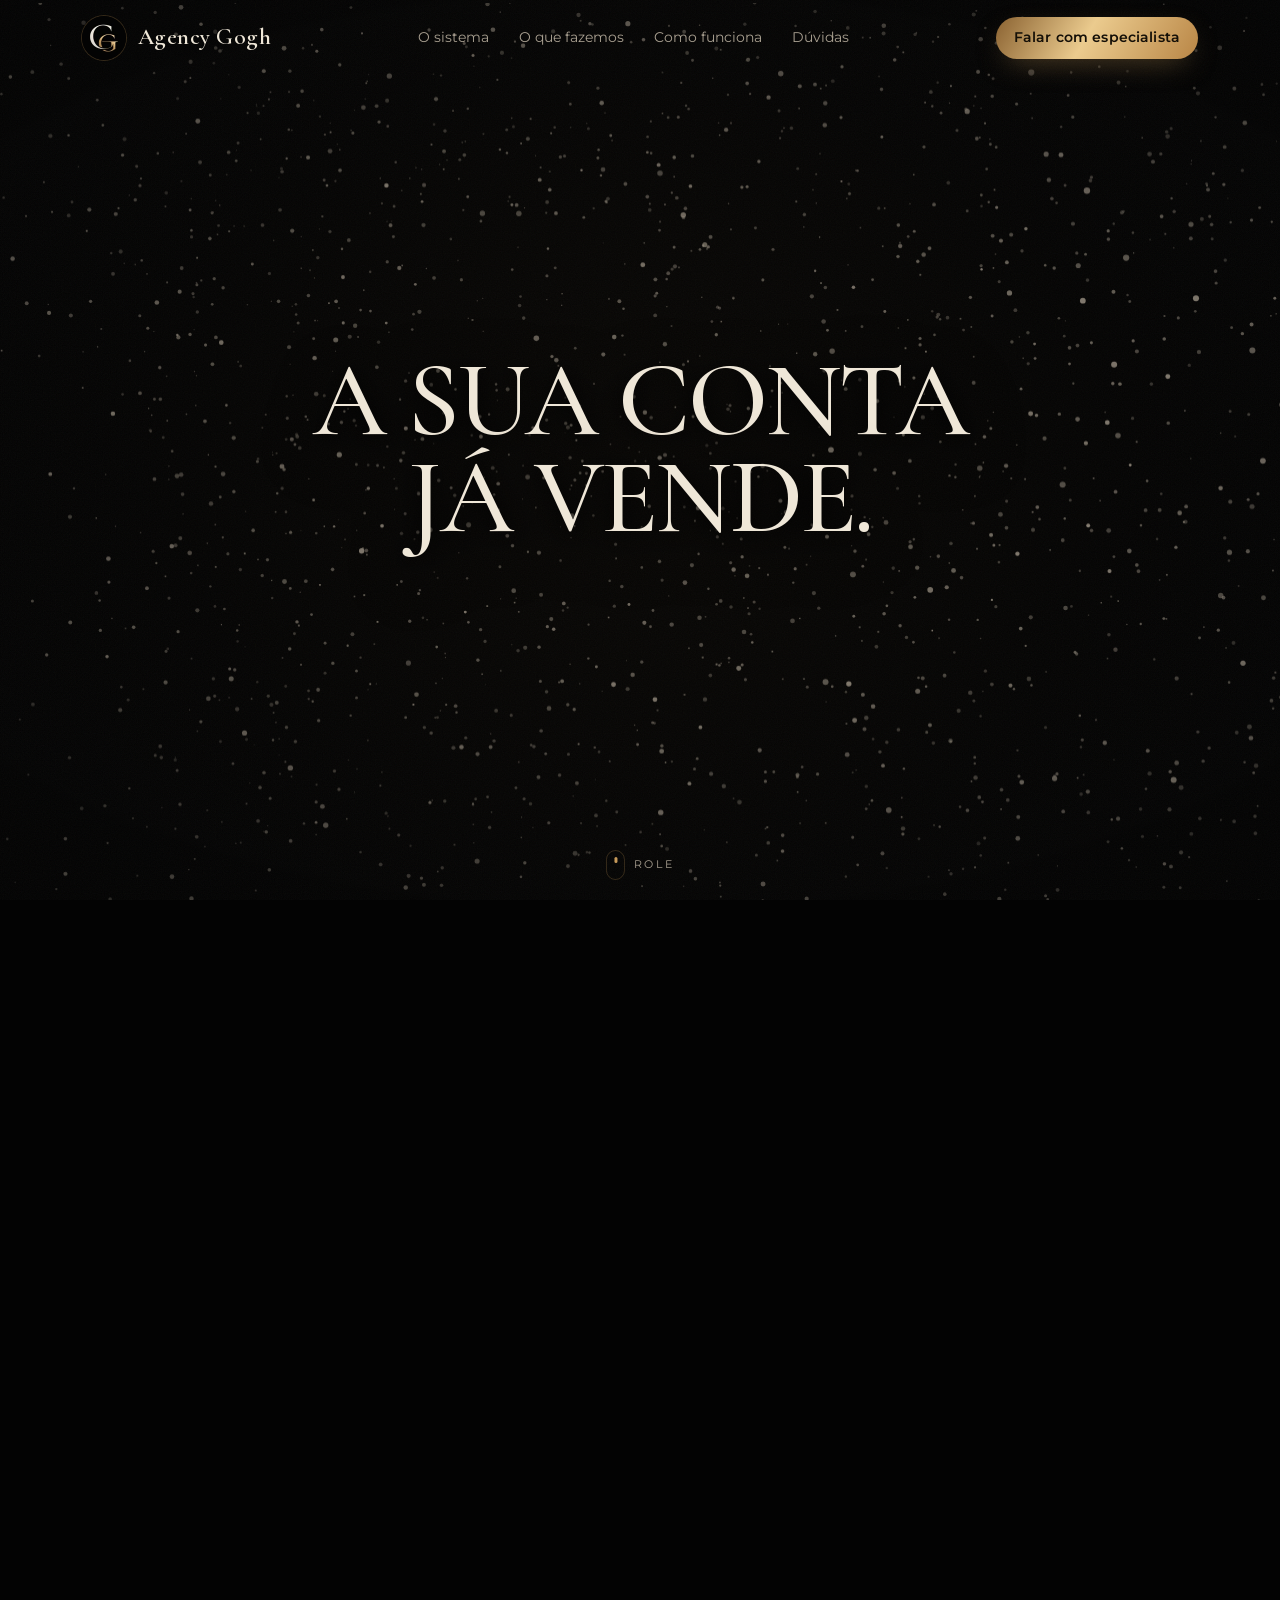
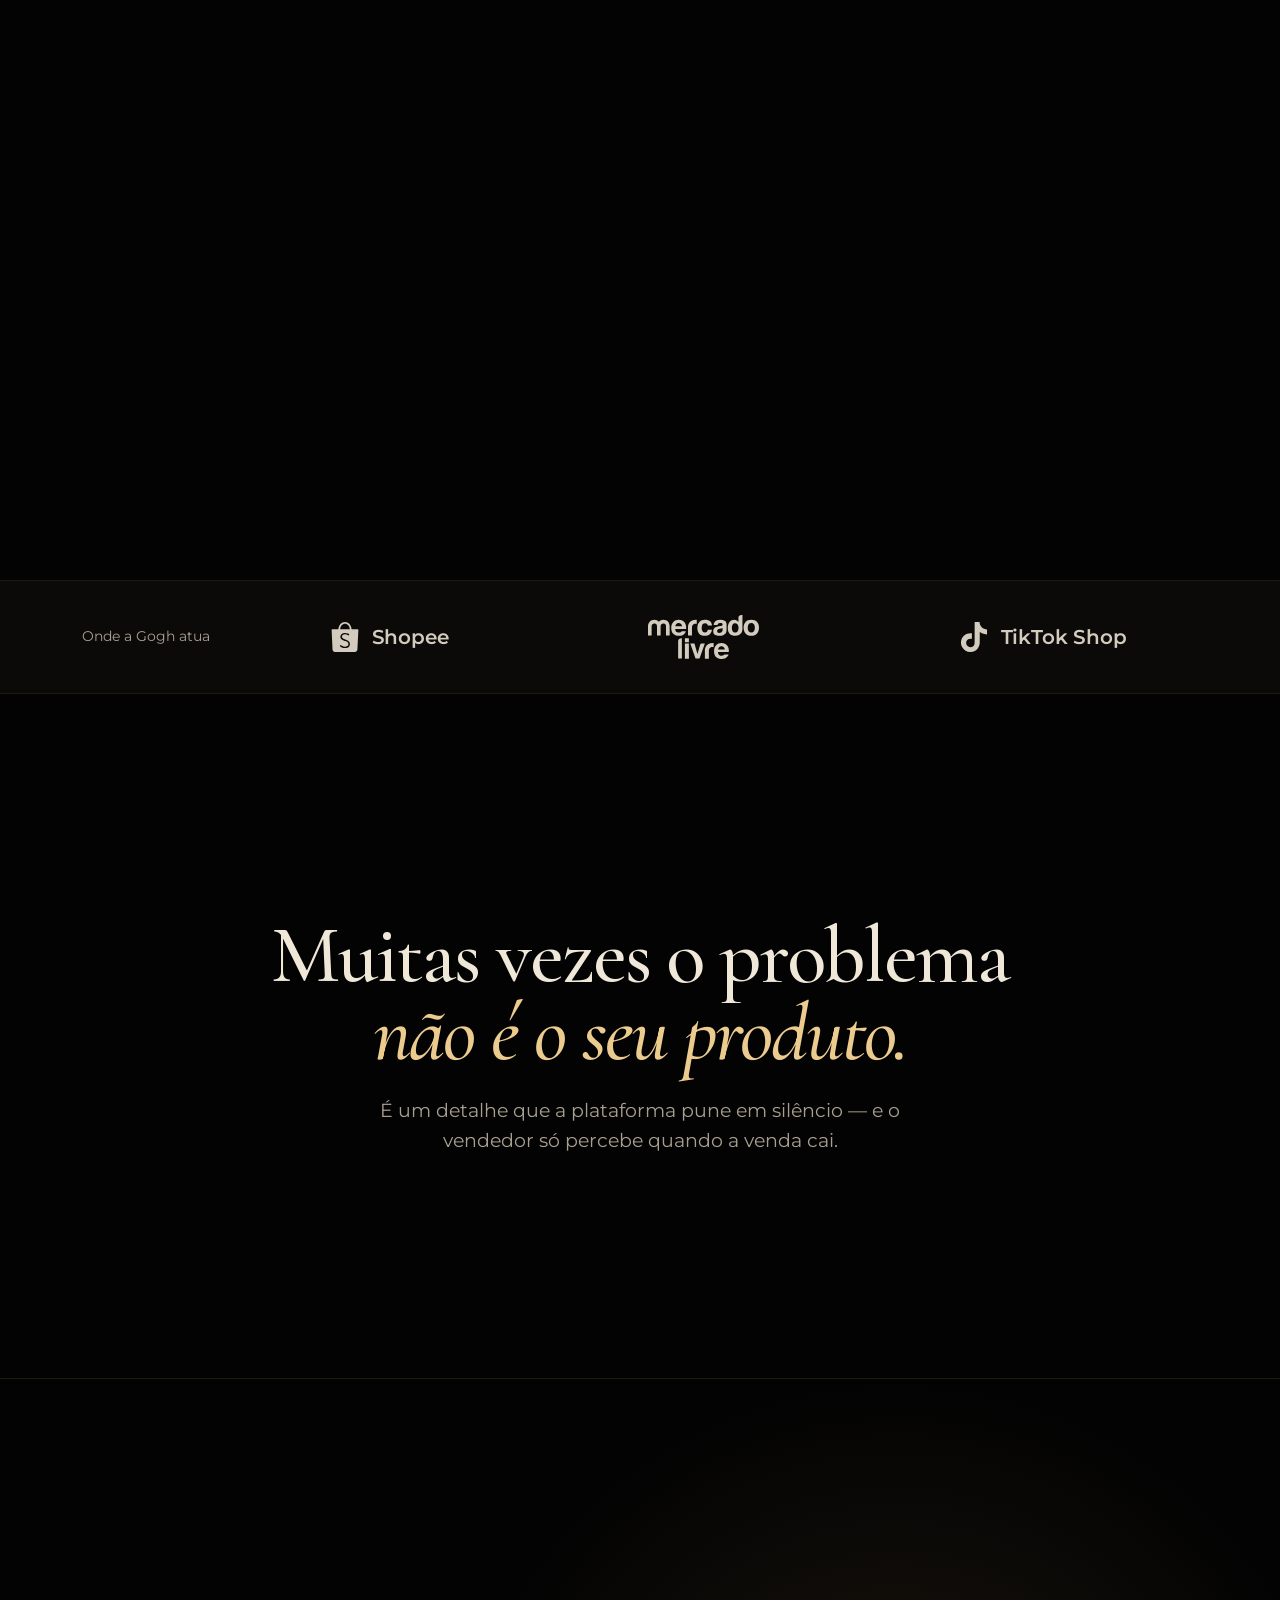
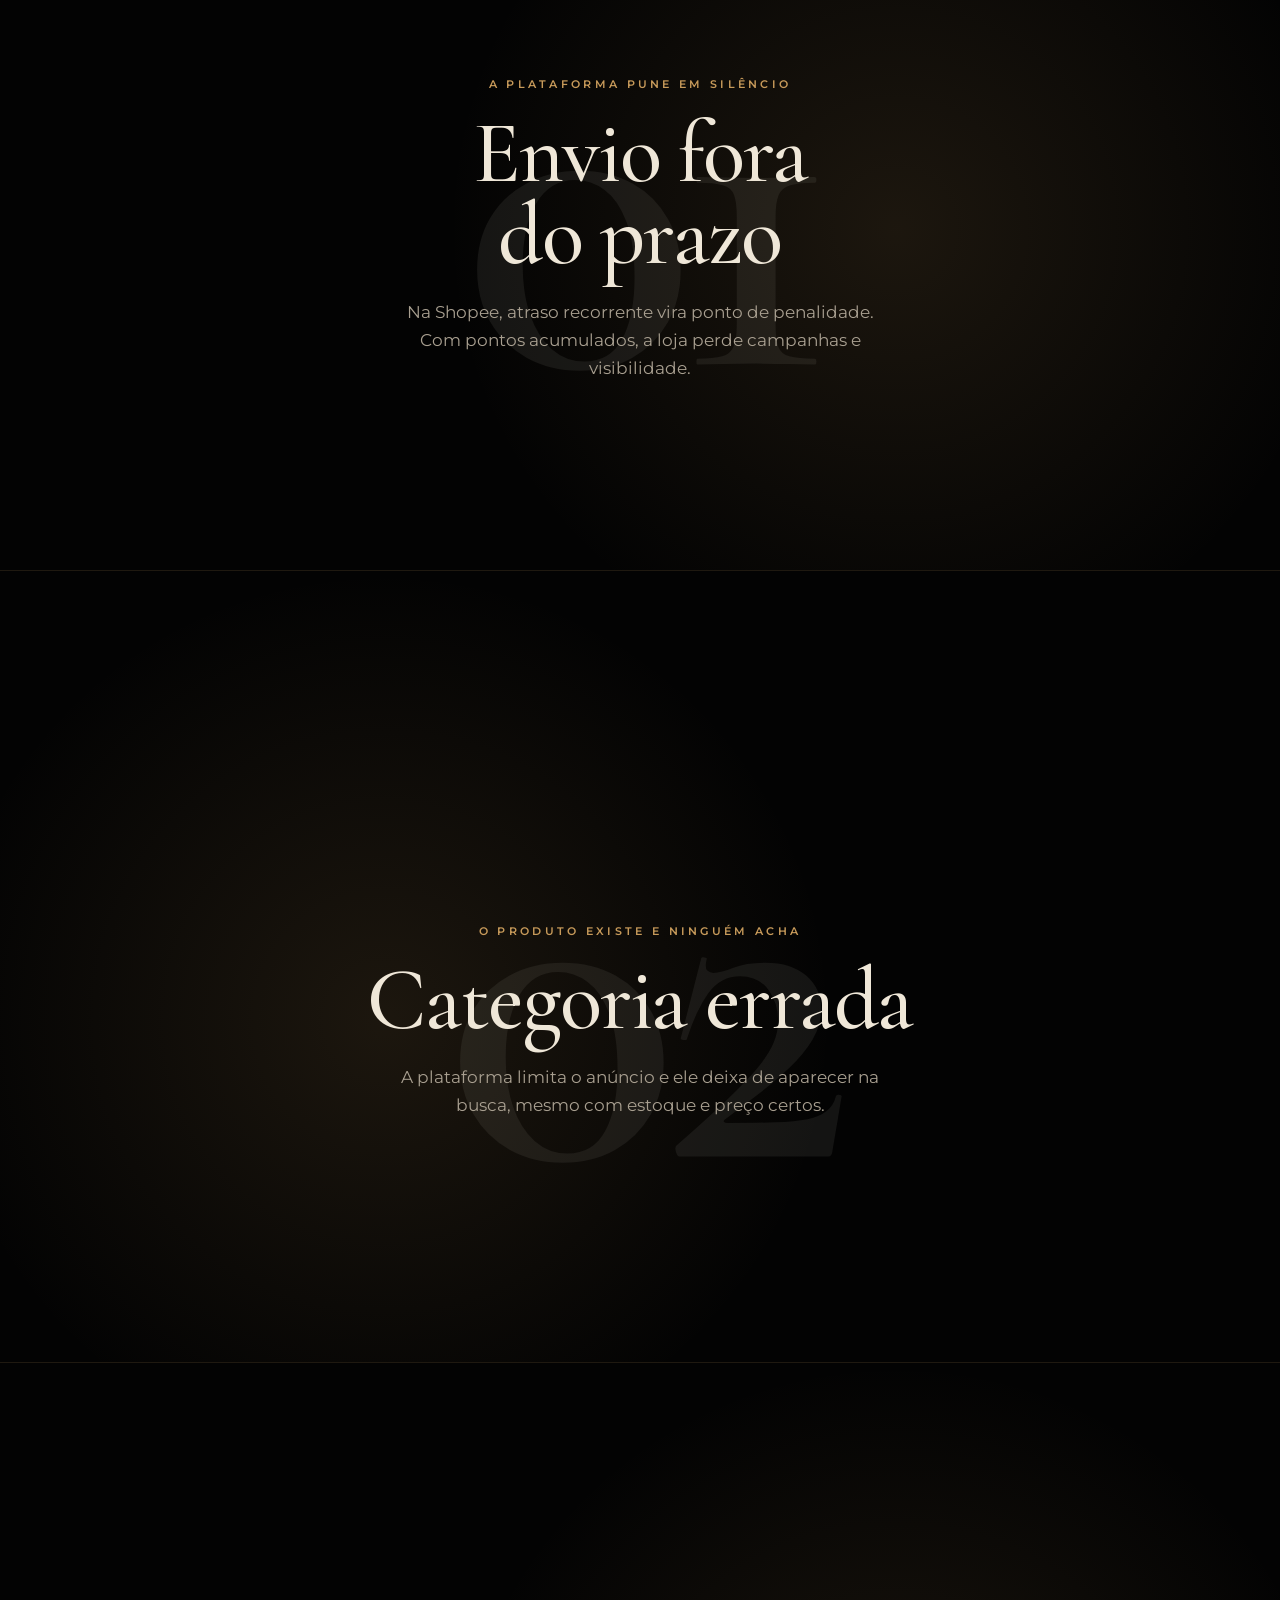
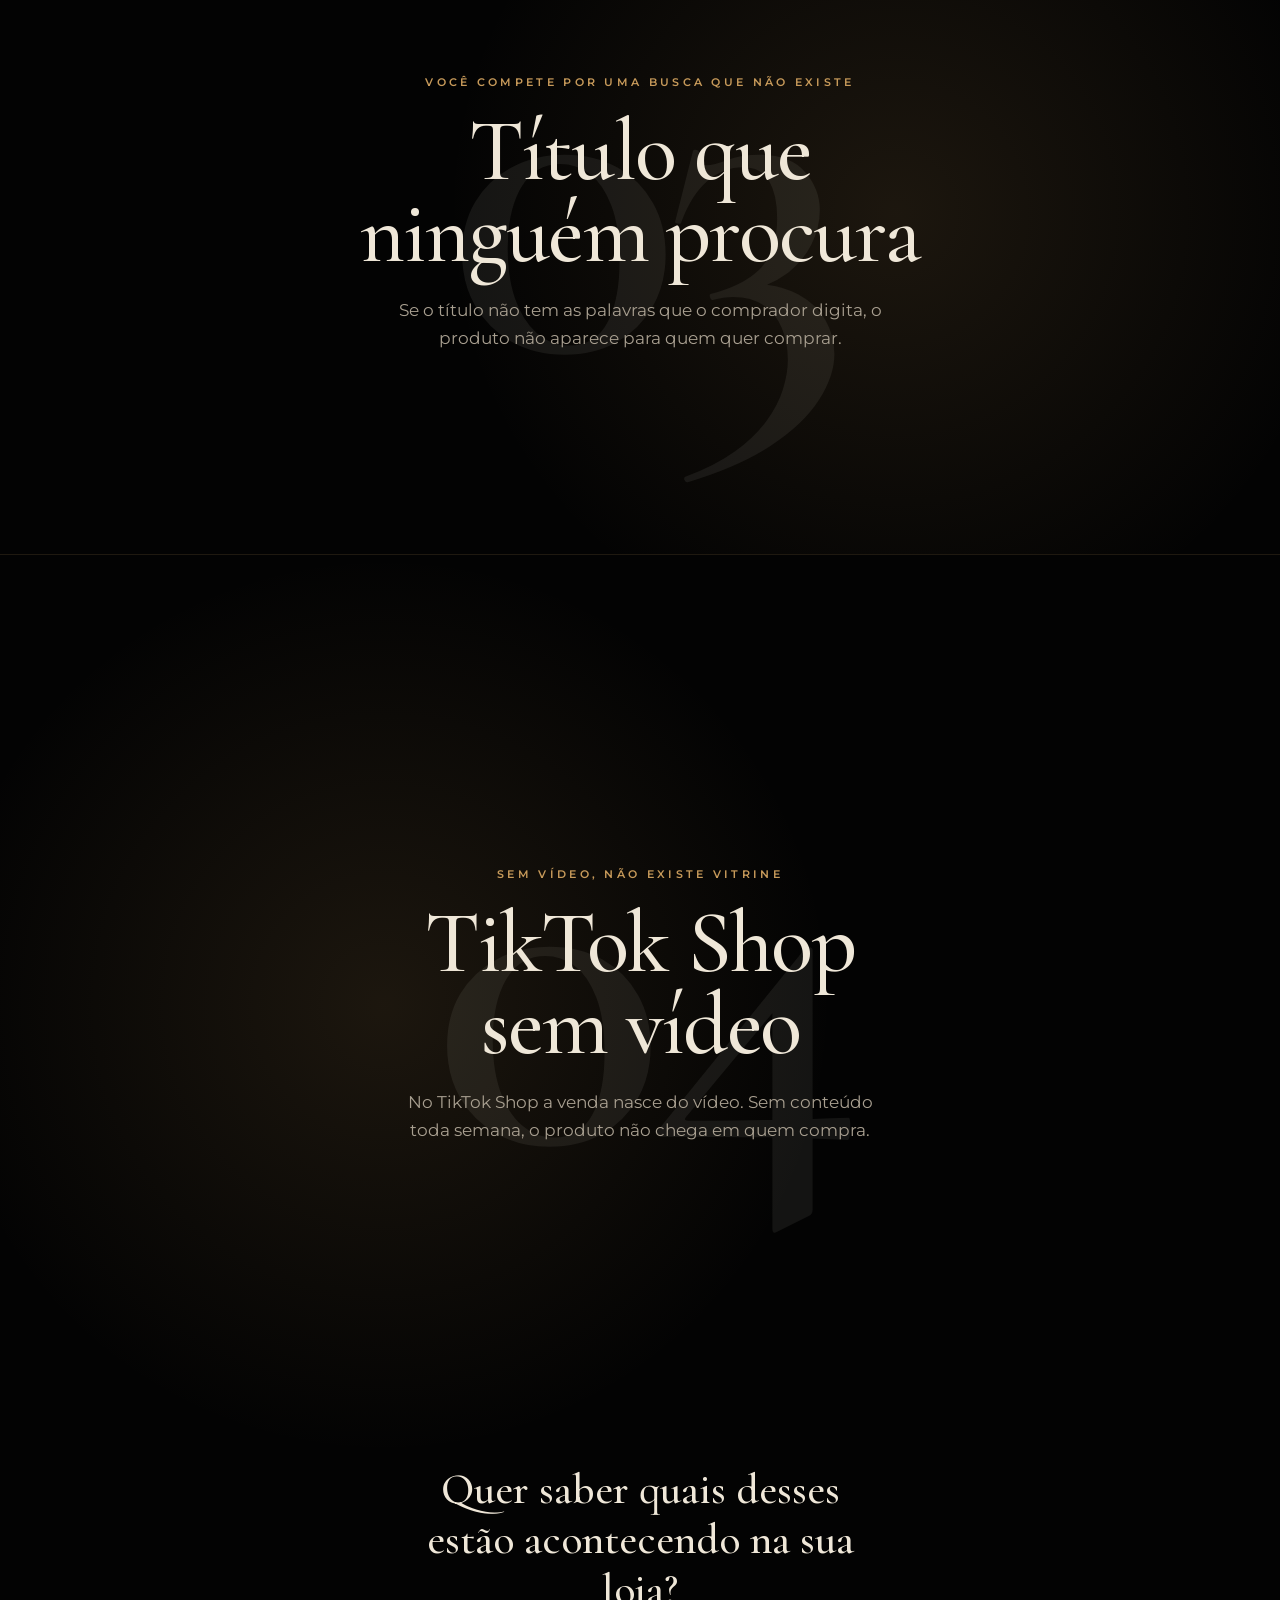
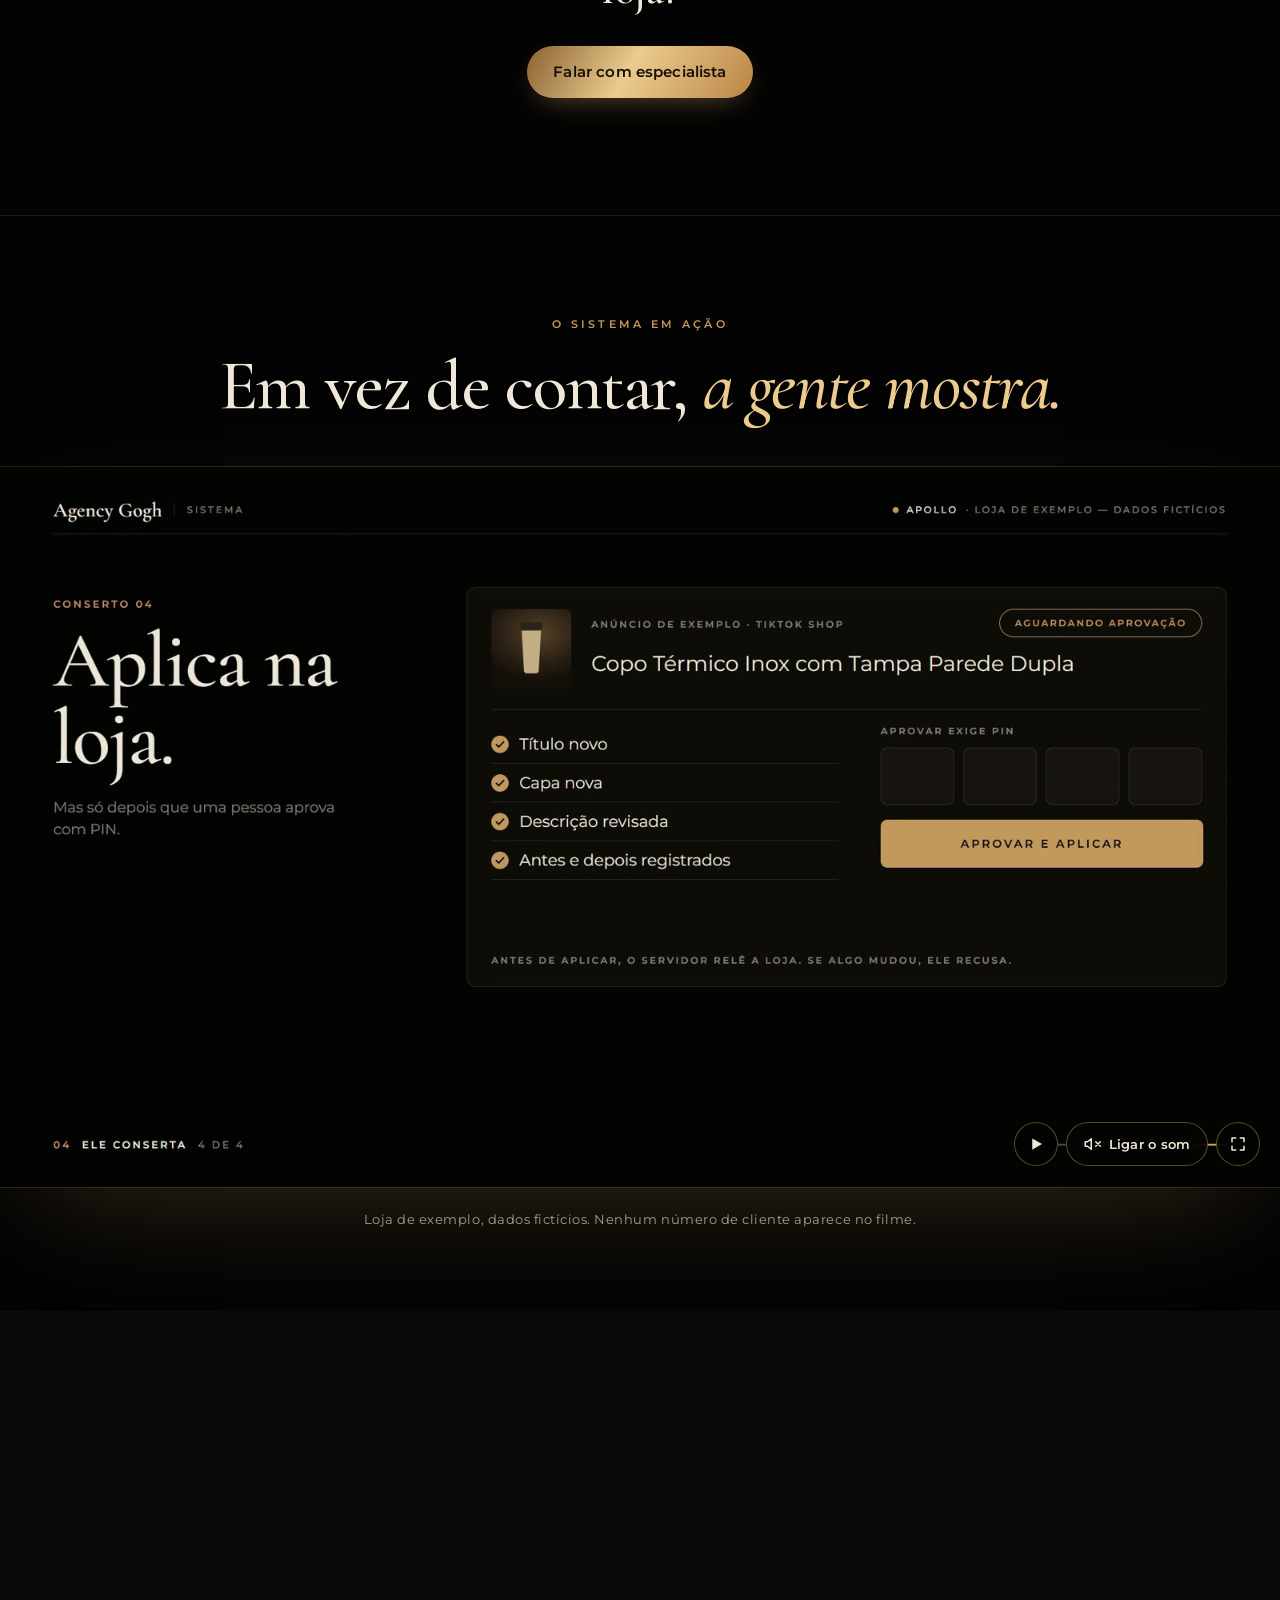
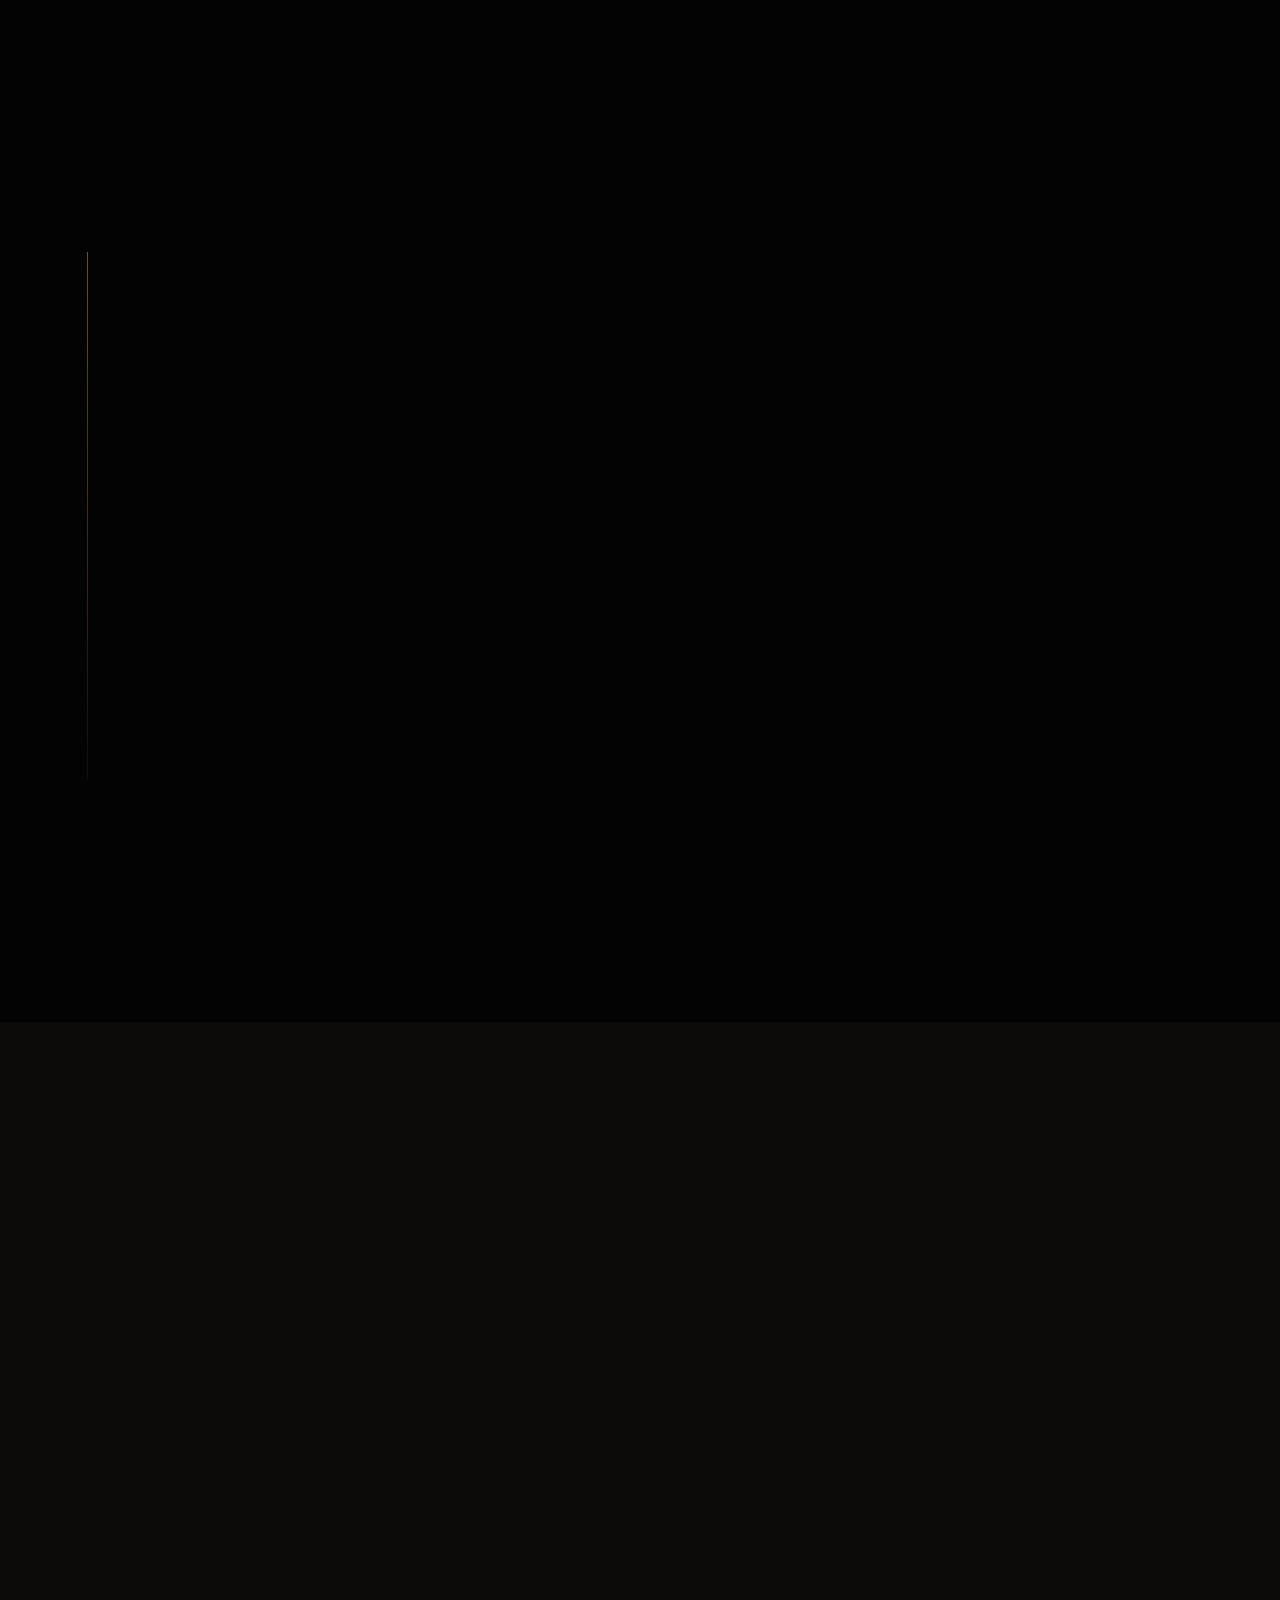
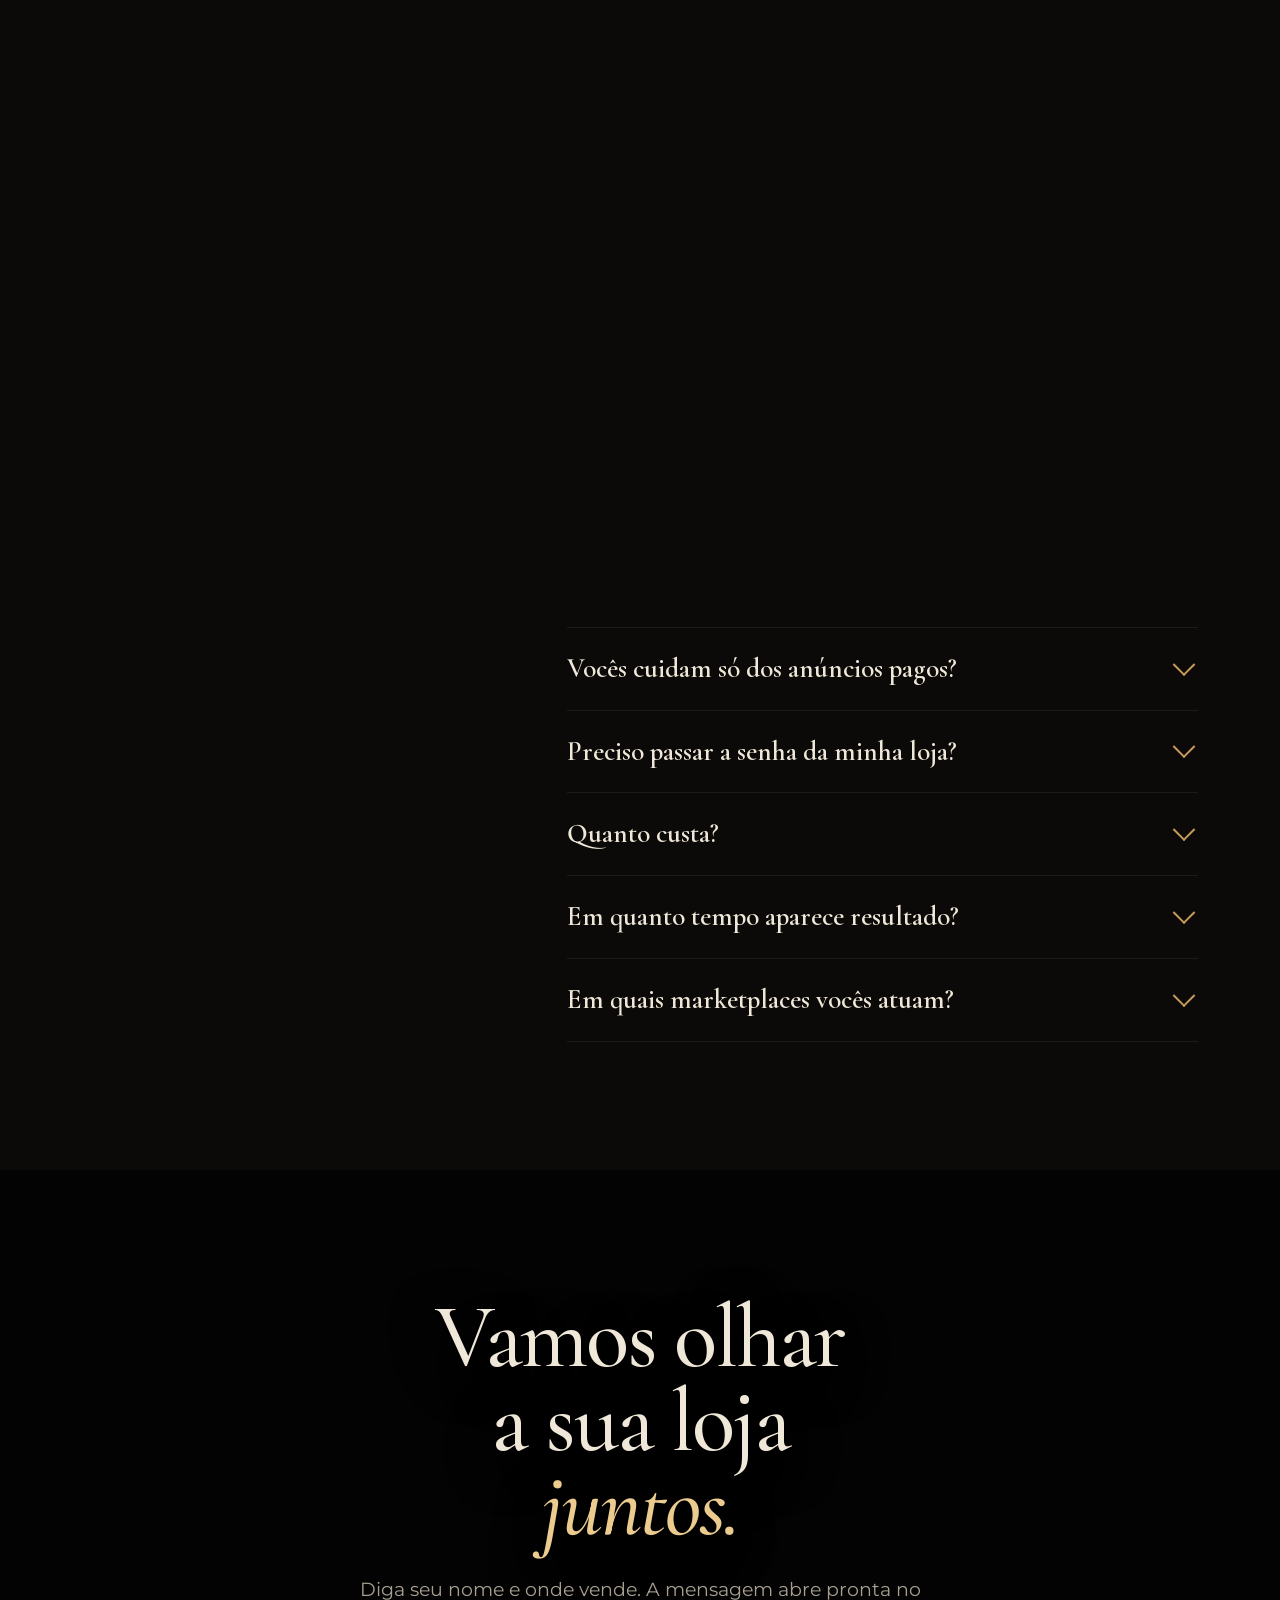
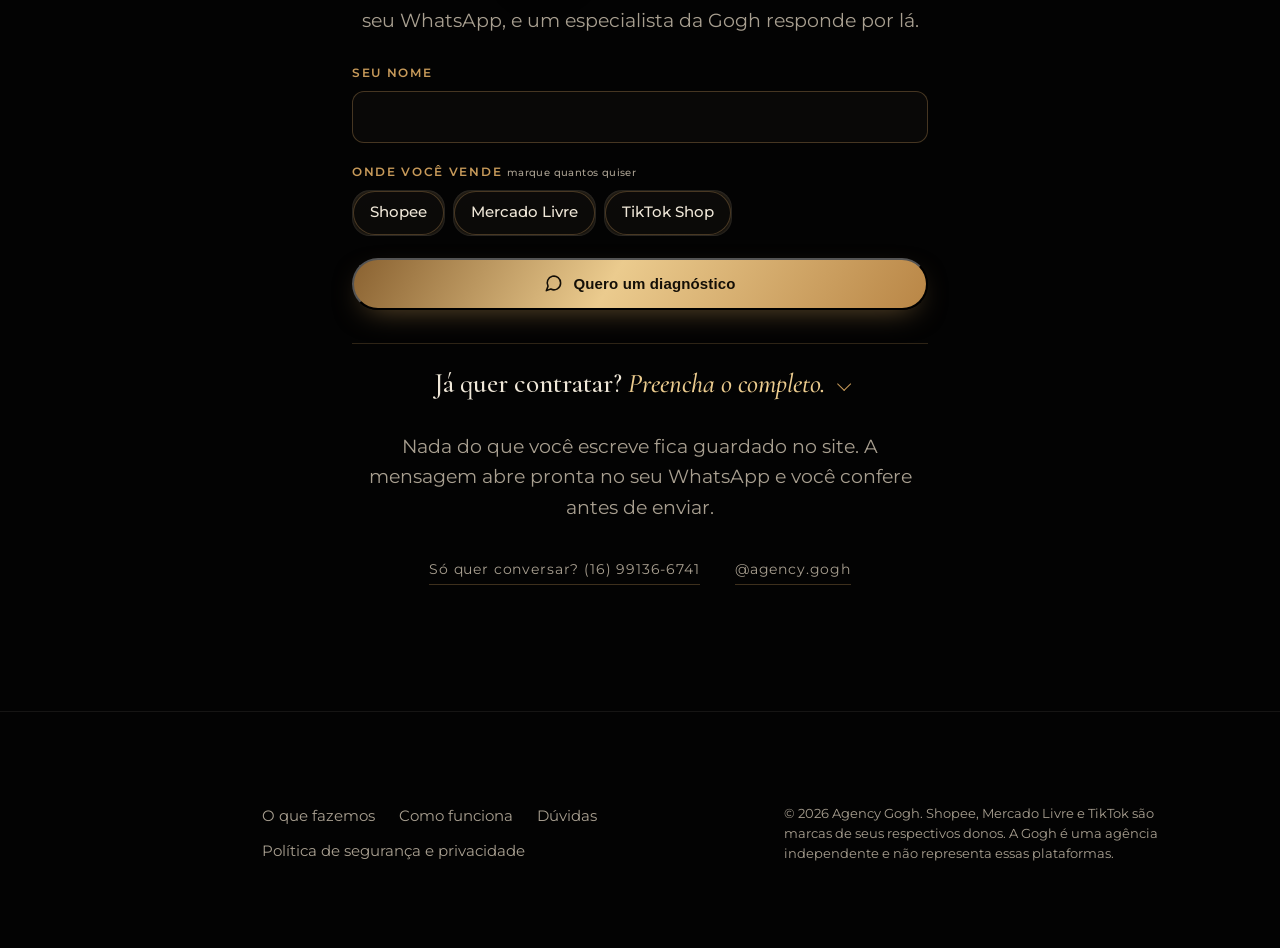
==== commit 0f631513: "v9.1: fontes servidas pelo proprio site (sem Google Fonts), CSP mais fechada, logo em WebP (22 KB ->" ====
--- a/index.html
+++ b/index.html
@@ -3,7 +3,7 @@
 <head>
 <meta charset="utf-8">
 <meta name="viewport" content="width=device-width, initial-scale=1, viewport-fit=cover">
-<meta http-equiv="Content-Security-Policy" content="default-src 'self'; script-src 'self'; style-src 'self' https://fonts.googleapis.com; font-src 'self' https://fonts.gstatic.com; img-src 'self' data:; connect-src 'none'; object-src 'none'; base-uri 'self'; form-action 'none'">
+<meta http-equiv="Content-Security-Policy" content="default-src 'self'; script-src 'self'; style-src 'self'; font-src 'self'; img-src 'self' data:; connect-src 'none'; object-src 'none'; base-uri 'self'; form-action 'none'">
 <meta name="referrer" content="strict-origin-when-cross-origin">
 <title>Agency Gogh | Gestão de Shopee, Mercado Livre e TikTok Shop</title>
 <meta name="description" content="A Gogh cuida da sua loja na Shopee, no Mercado Livre e no TikTok Shop: catálogo, reputação, anúncios pagos e vídeo de produto. Fale com um especialista.">
@@ -18,9 +18,8 @@
 <meta property="og:locale" content="pt_BR">
 <link rel="icon" type="image/png" sizes="48x48" href="assets/favicon-48.png">
 <link rel="apple-touch-icon" href="assets/apple-touch-icon.png">
-<link rel="preconnect" href="https://fonts.googleapis.com">
-<link rel="preconnect" href="https://fonts.gstatic.com" crossorigin>
-<link rel="stylesheet" href="https://fonts.googleapis.com/css2?family=Cormorant+Garamond:ital,wght@0,500;0,600;1,500&family=Montserrat:wght@400;500;600&display=swap">
+<link rel="preload" href="assets/fonts/montserrat-latin.woff2" as="font" type="font/woff2" crossorigin>
+<link rel="stylesheet" href="assets/fontes.css?v=1">
 <link rel="stylesheet" href="assets/site.css?v=93b841aa">
 <script src="assets/site.js?v=39750450" defer></script>
 <link rel="stylesheet" href="assets/raiox.css?v=e9aa33d4">
@@ -37,7 +36,7 @@
 <header class="topo">
   <div class="wrap">
     <a class="marca" href="./" aria-label="Agency Gogh, início">
-      <img src="assets/gogh-gg.png" alt="" width="44" height="44">
+      <img src="assets/gogh-gg.webp" alt="" width="44" height="44">
       <span>Agency Gogh</span>
     </a>
     <nav aria-label="Principal">
--- a/assets/fontes.css
+++ b/assets/fontes.css
@@ -0,0 +1,7 @@
+/* Fontes servidas pelo proprio site (06/10/2026): nada vem mais do Google Fonts.
+   Arquivos latinos tirados do Google Fonts (licenca SIL OFL 1.1, livre para uso comercial).
+   Cormorant normal 500/600 vem de fonts/cormorant-gogh-*.woff2 (acento consertado), em sistema.css. */
+@font-face{font-family:'Cormorant Garamond';font-style:italic;font-weight:500;font-display:swap;
+  src:url("fonts/cormorant-italic-latin.woff2") format("woff2")}
+@font-face{font-family:'Montserrat';font-style:normal;font-weight:400 600;font-display:swap;
+  src:url("fonts/montserrat-latin.woff2") format("woff2")}
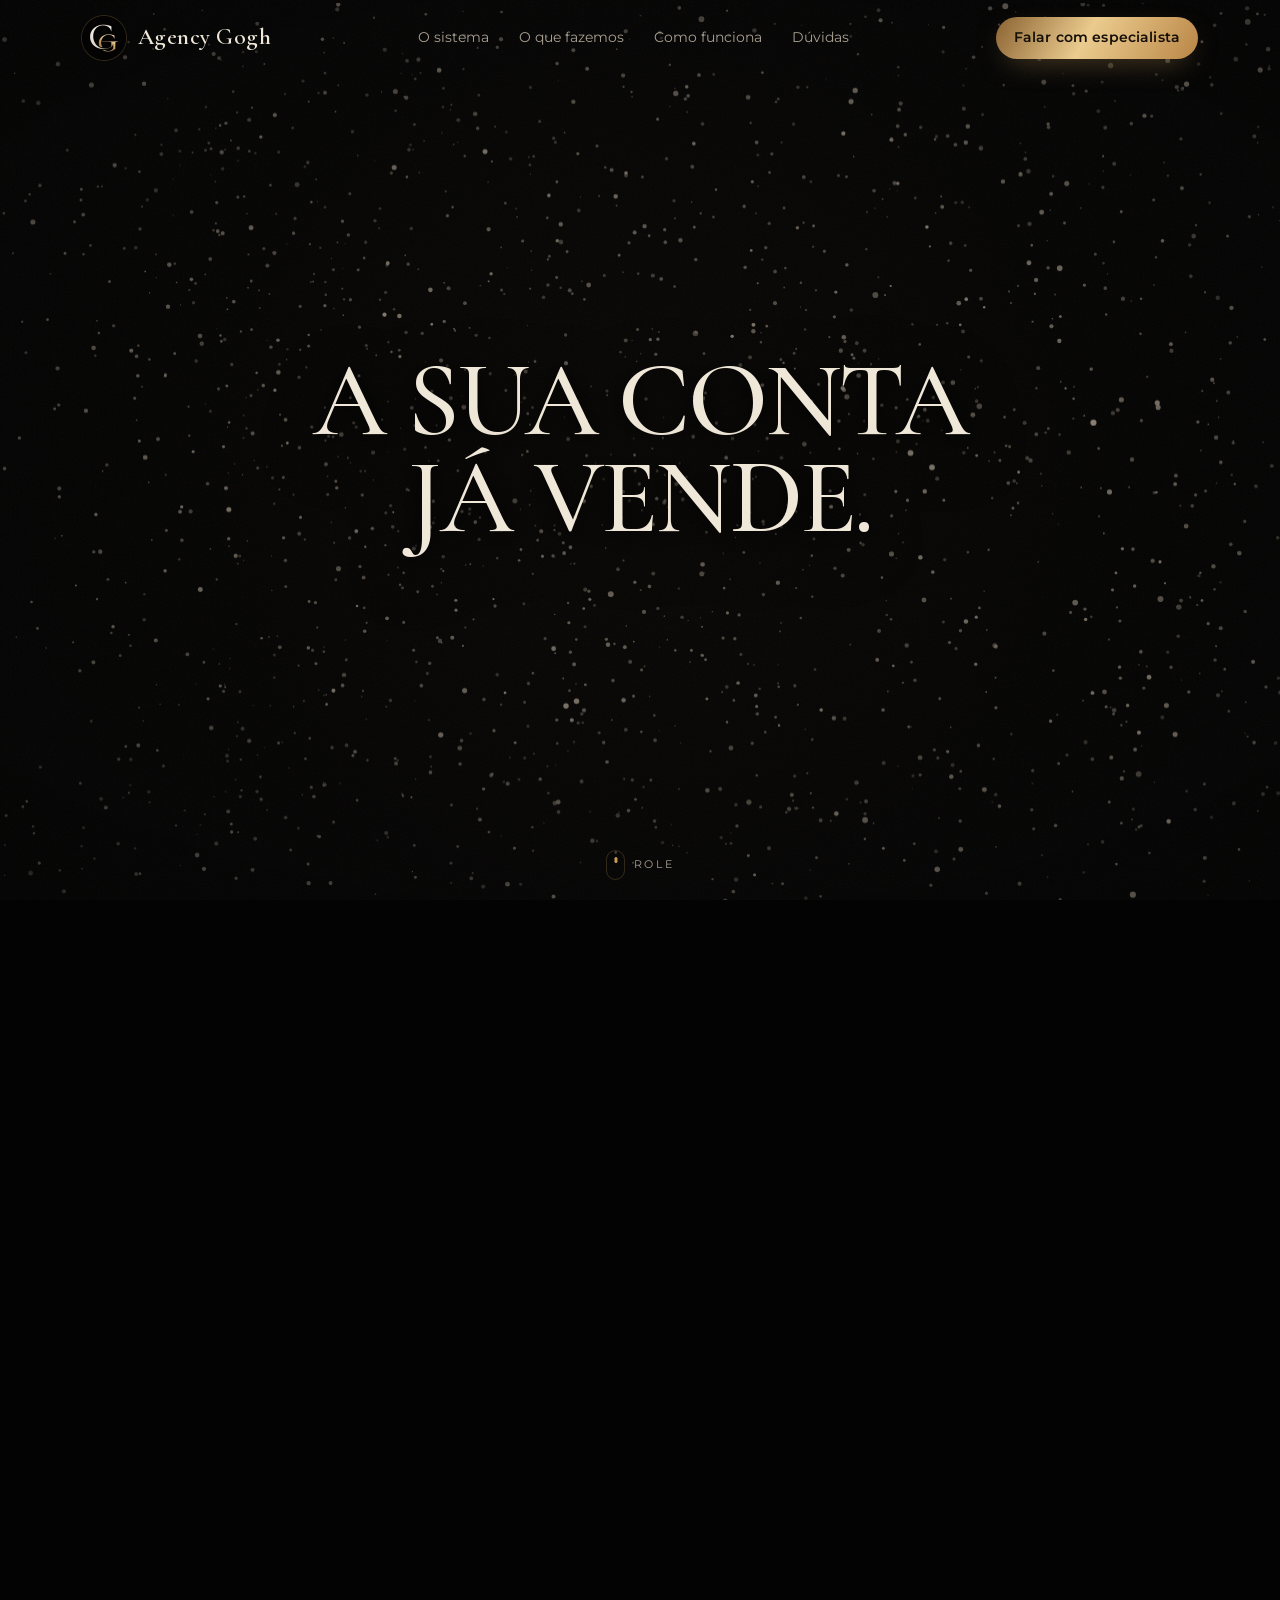
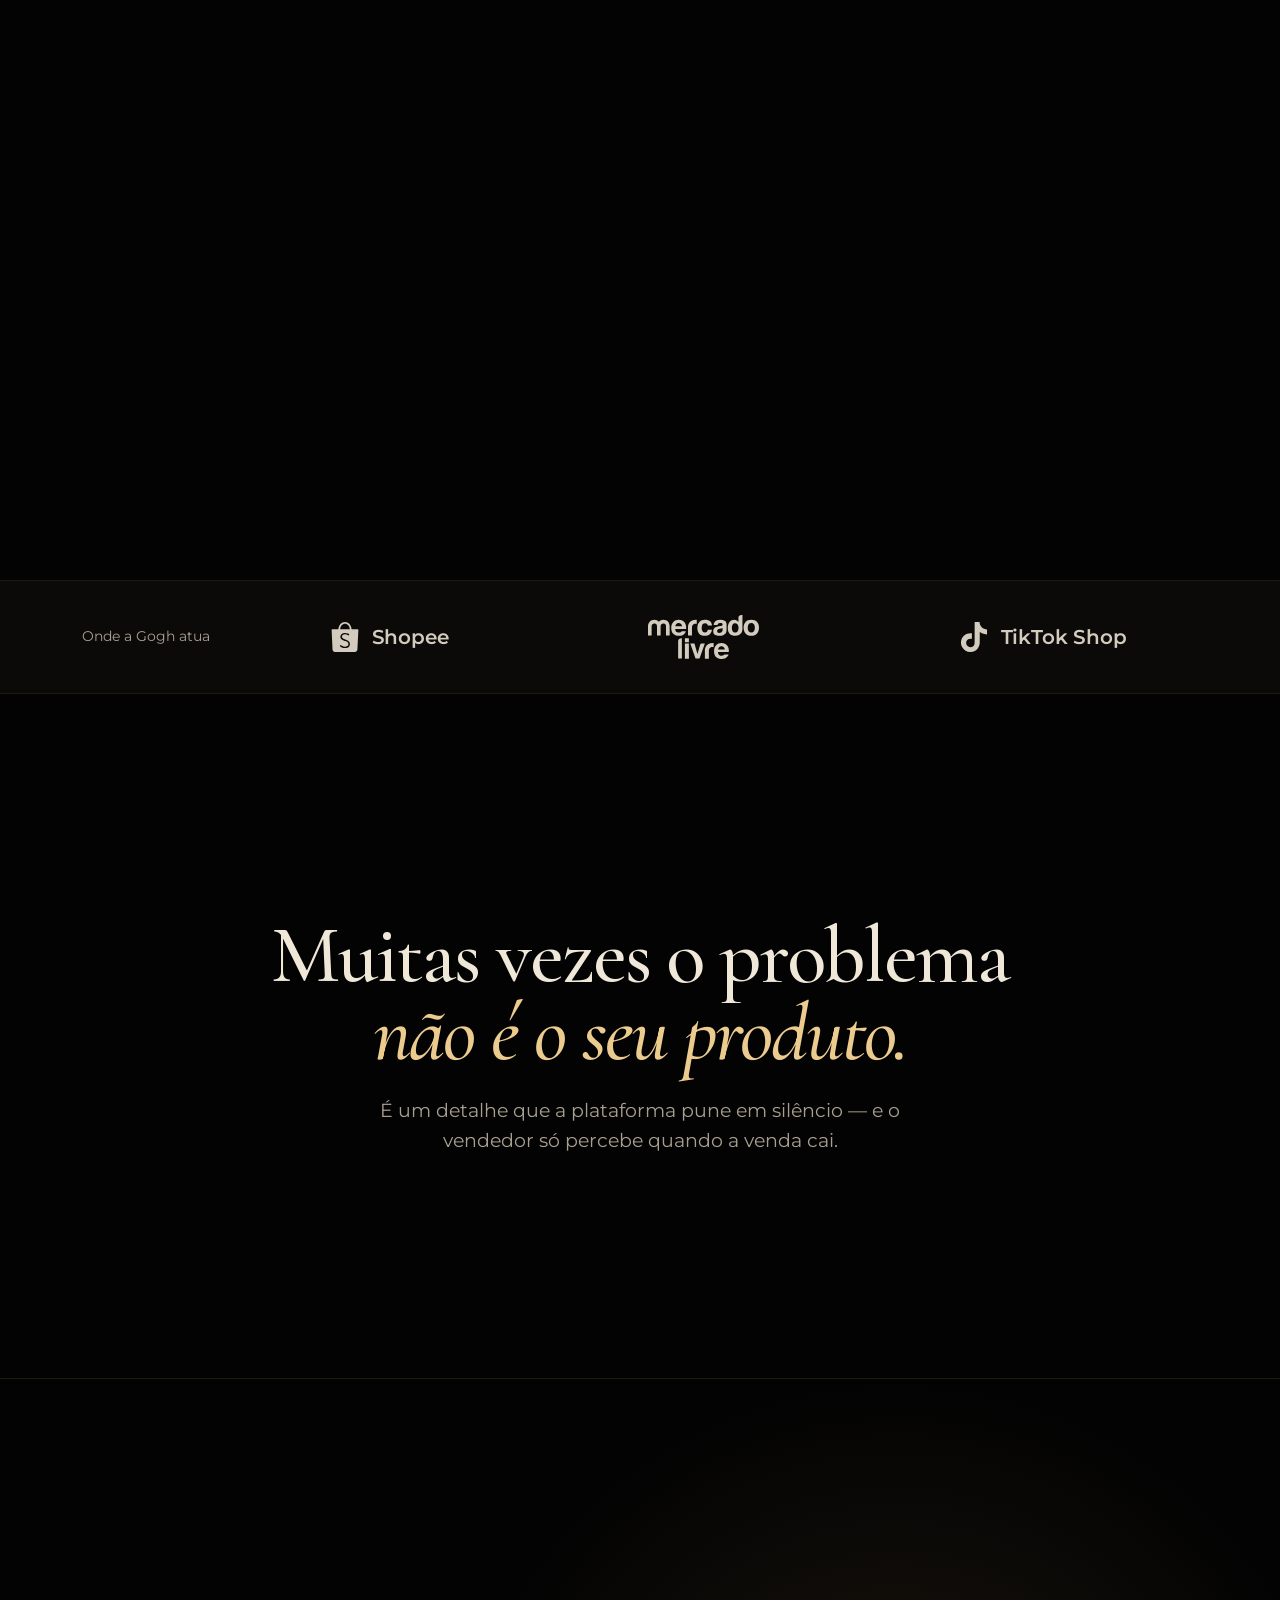
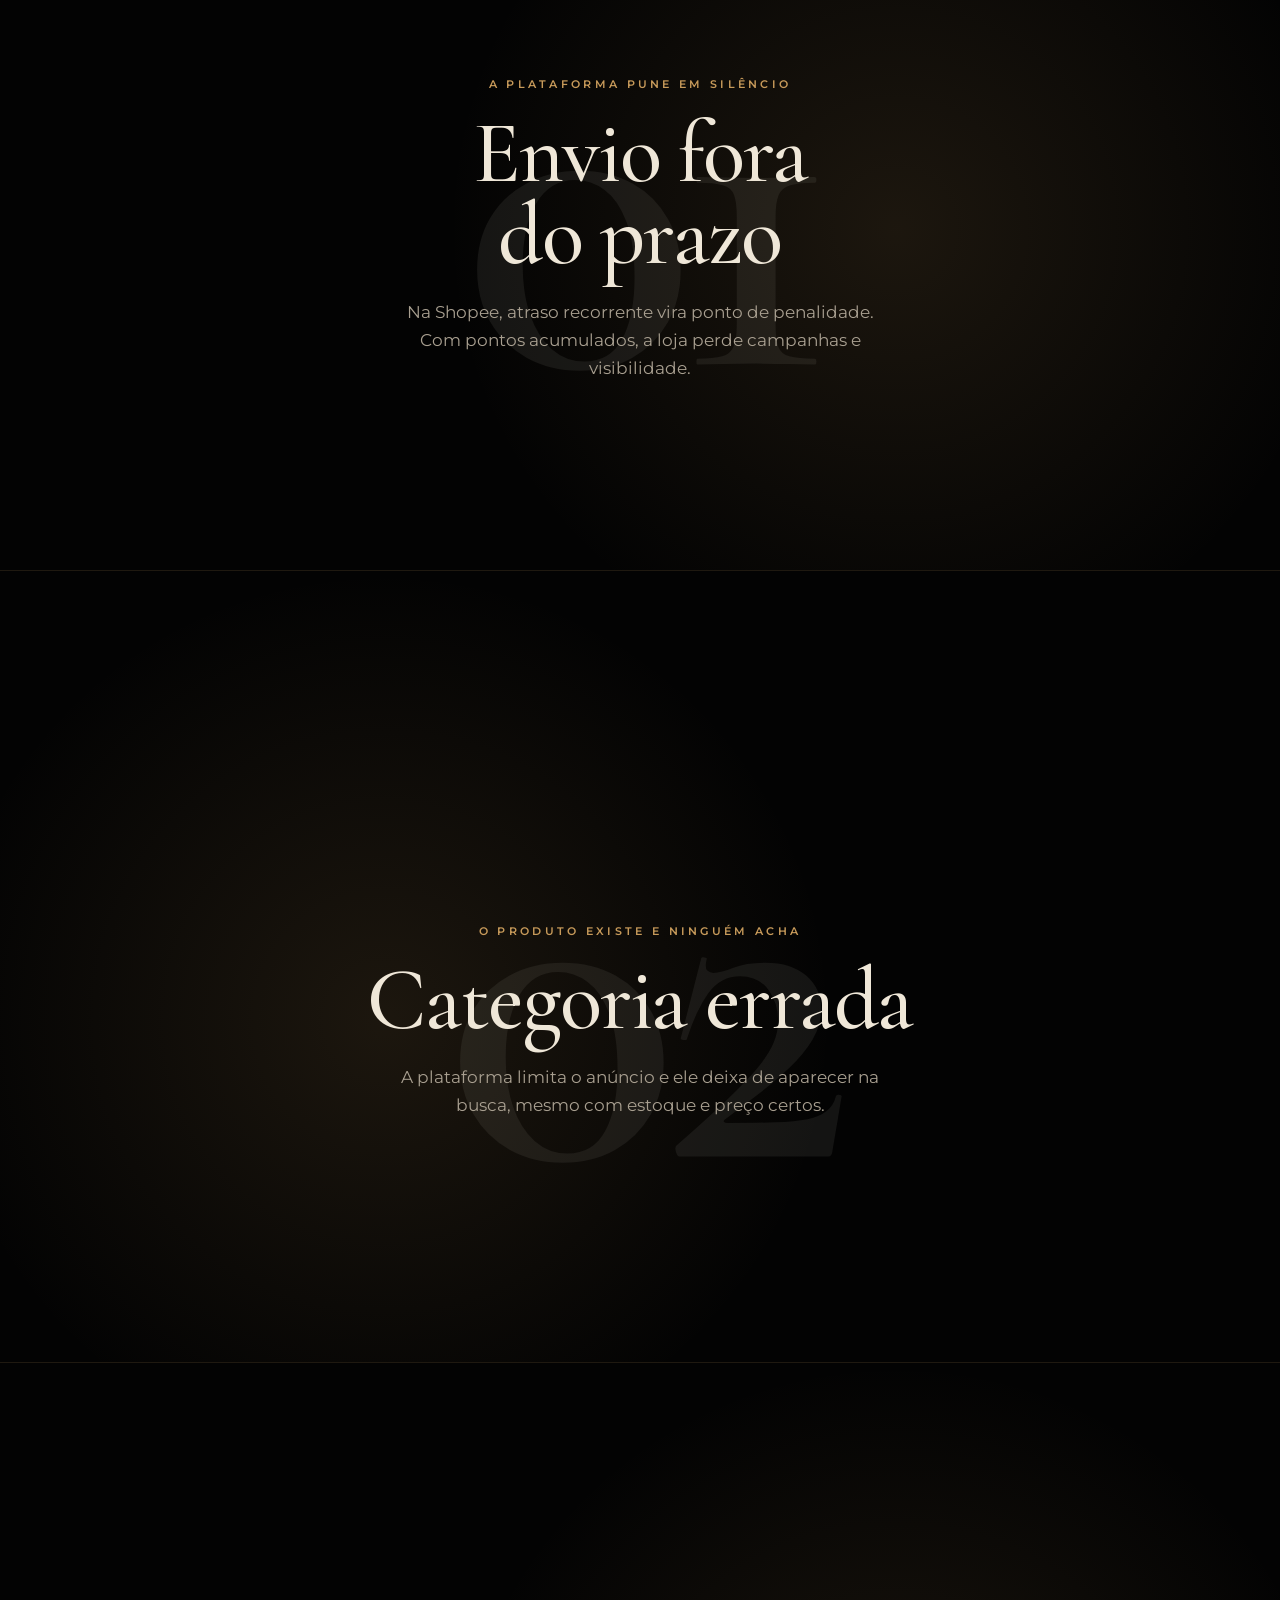
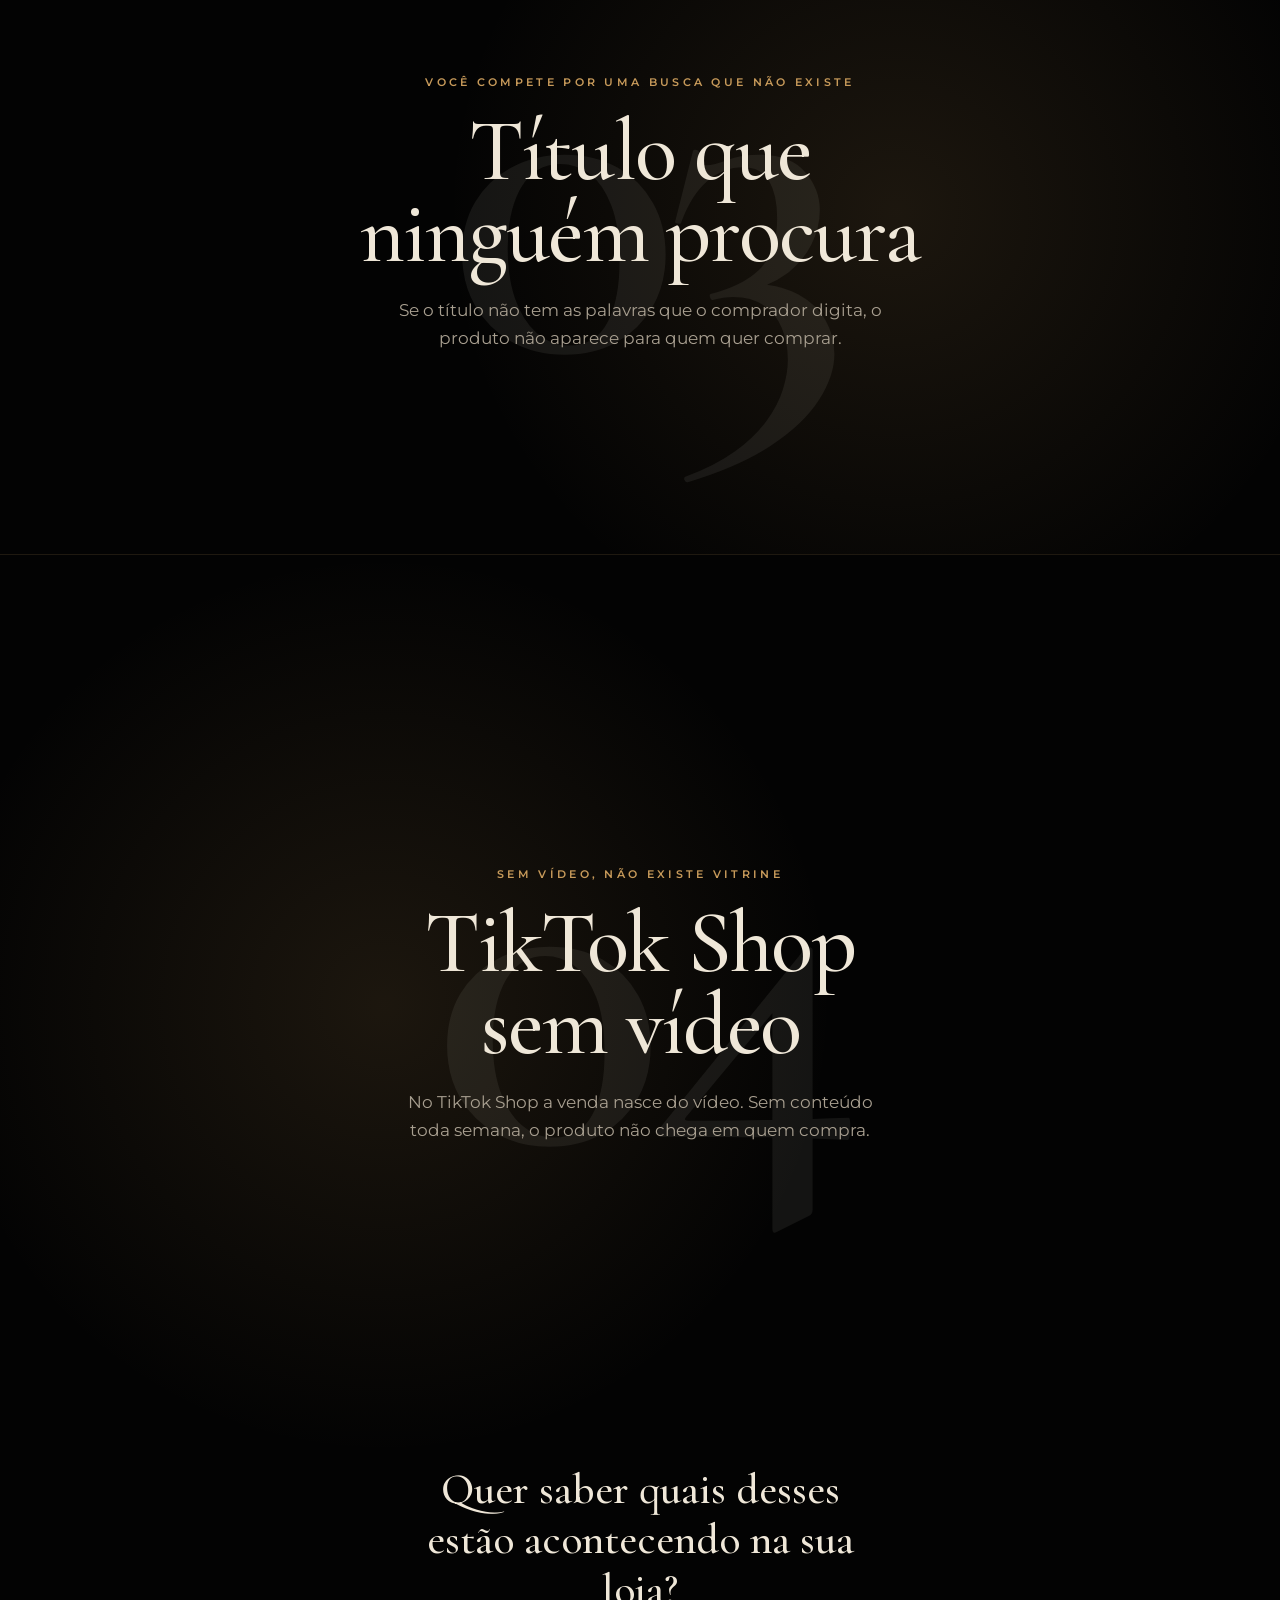
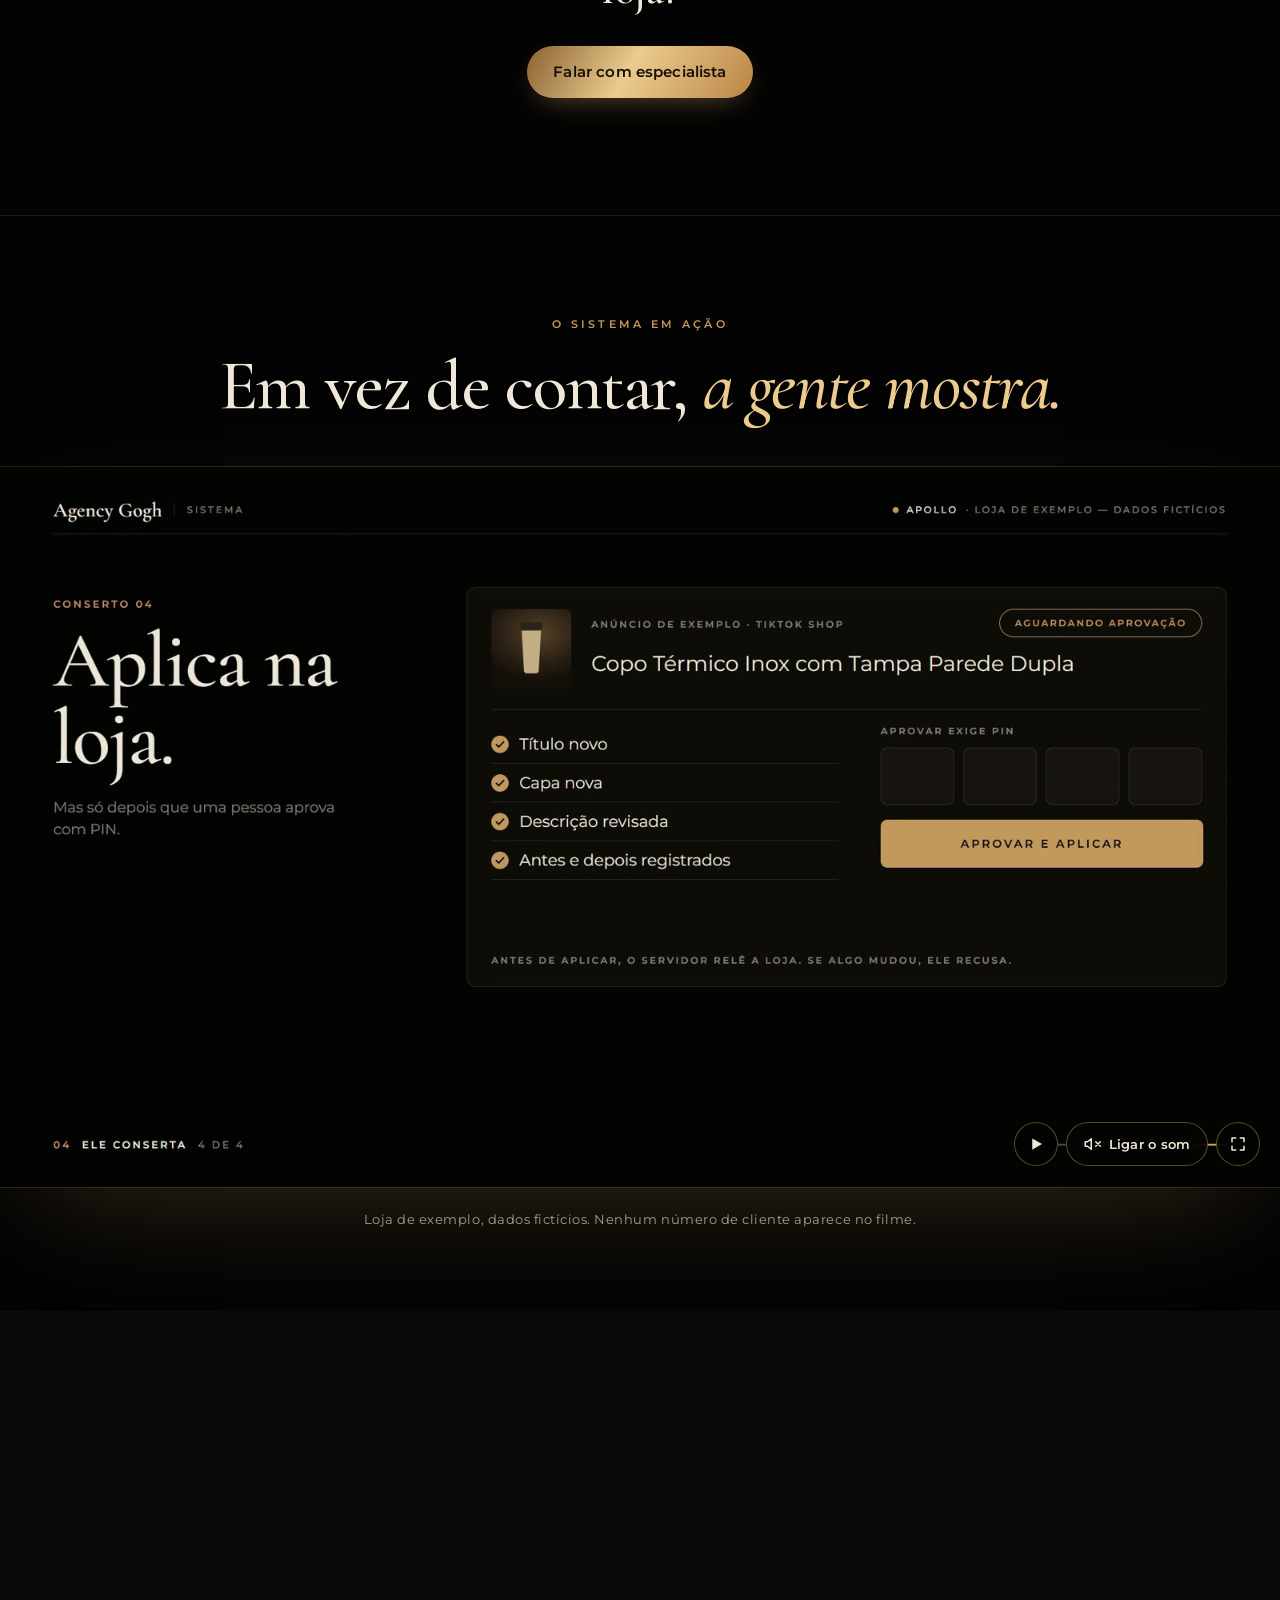
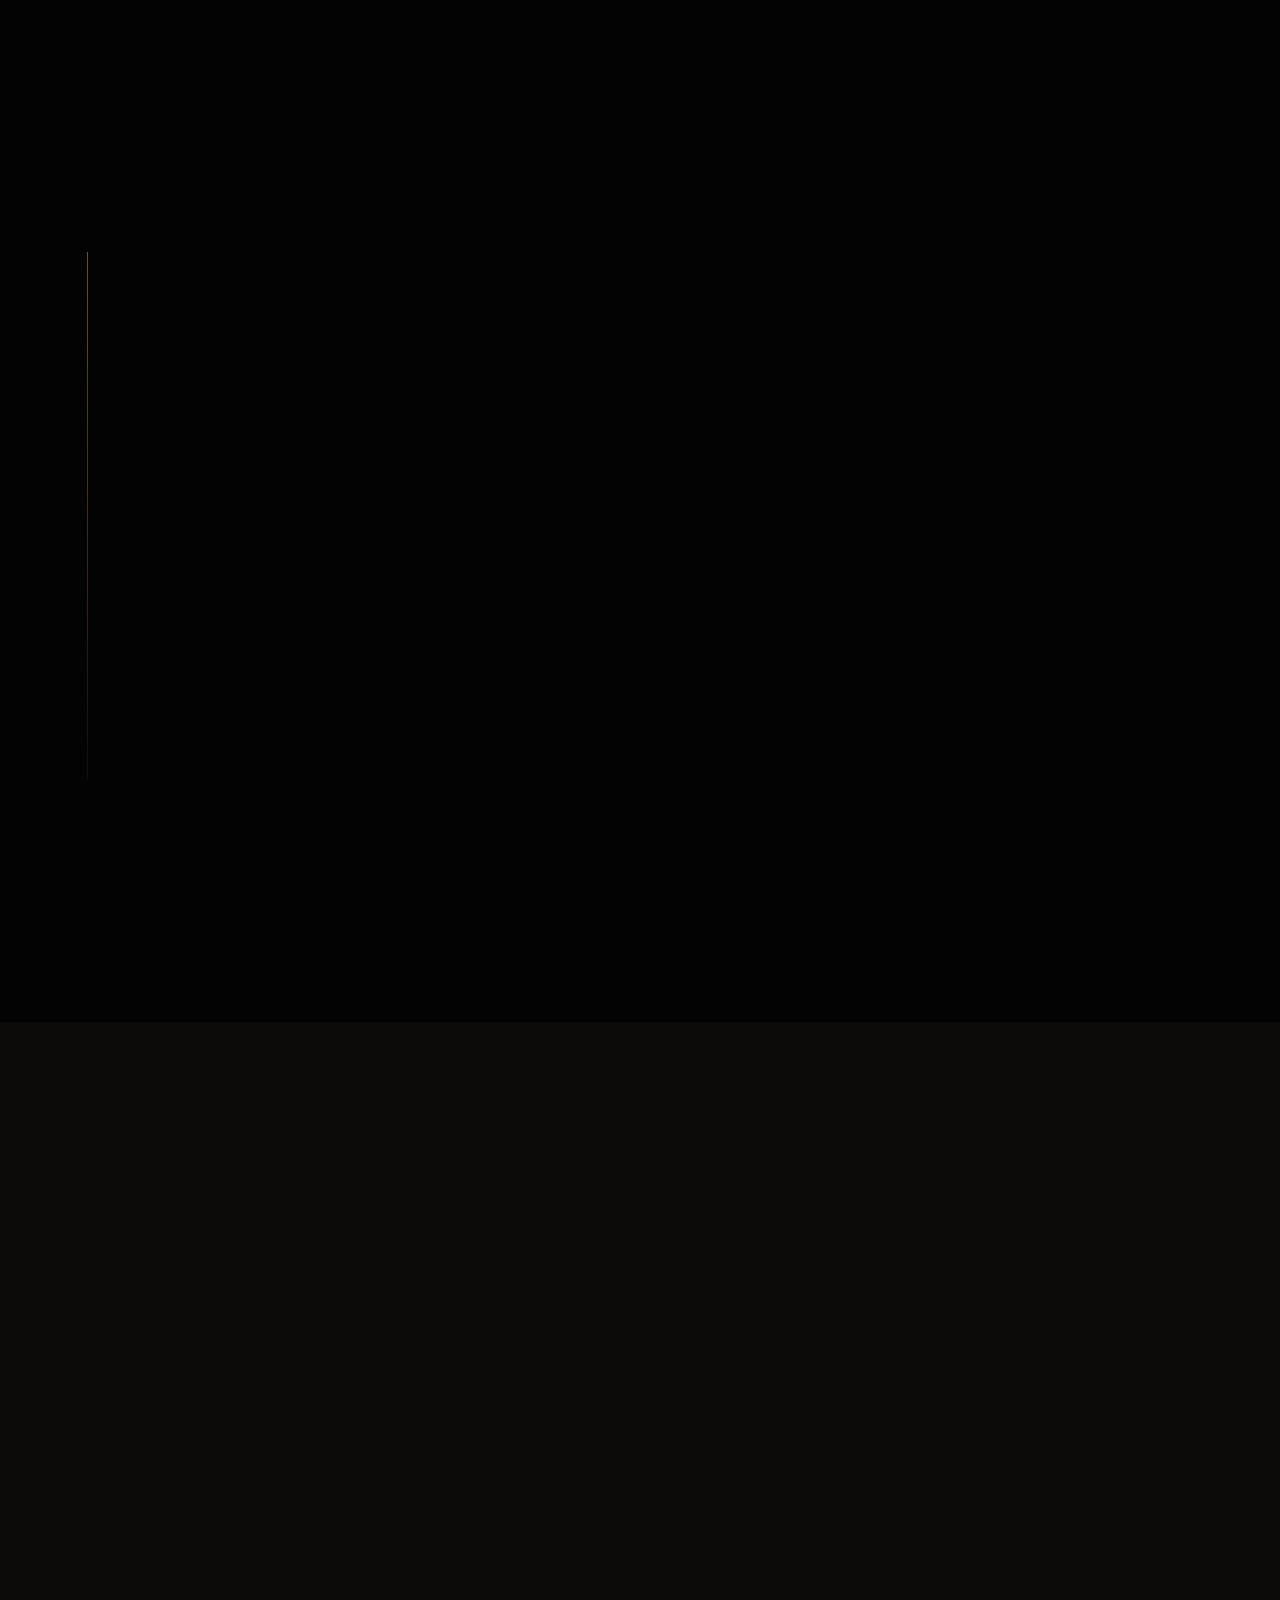
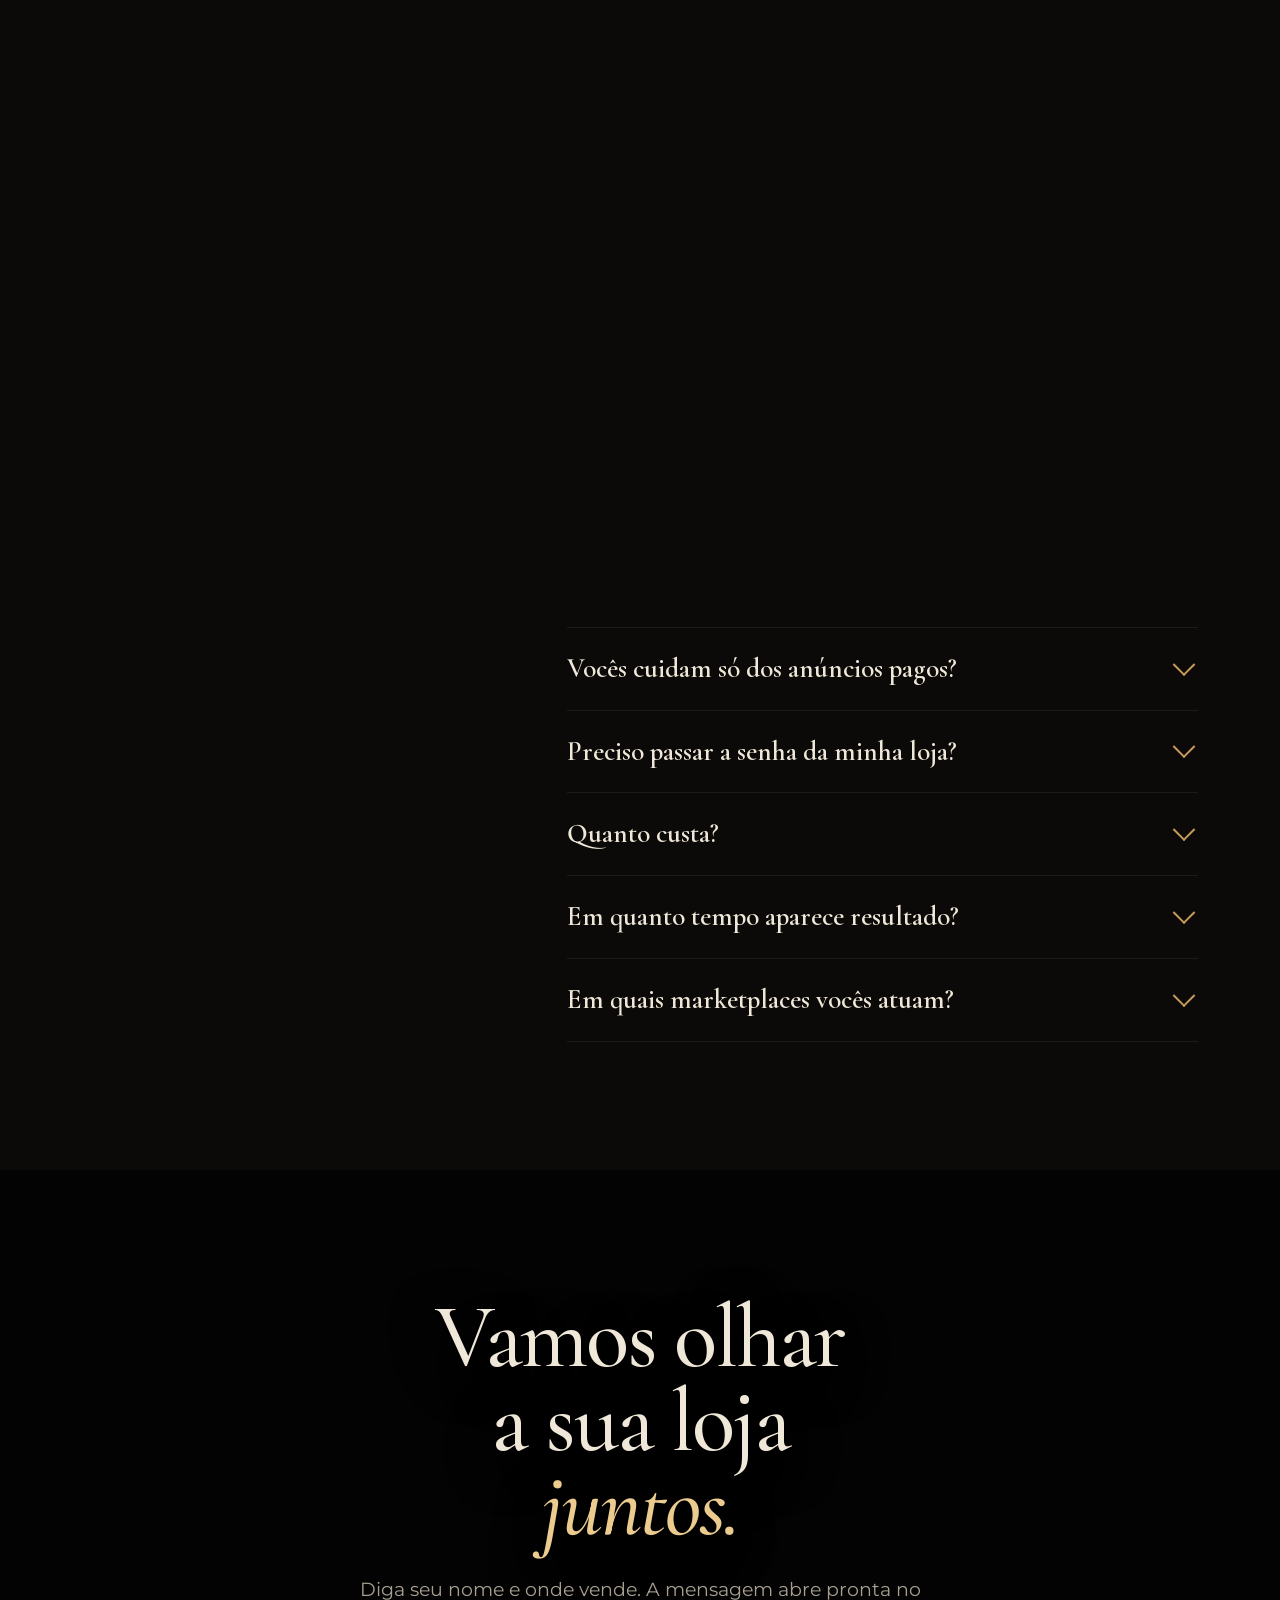
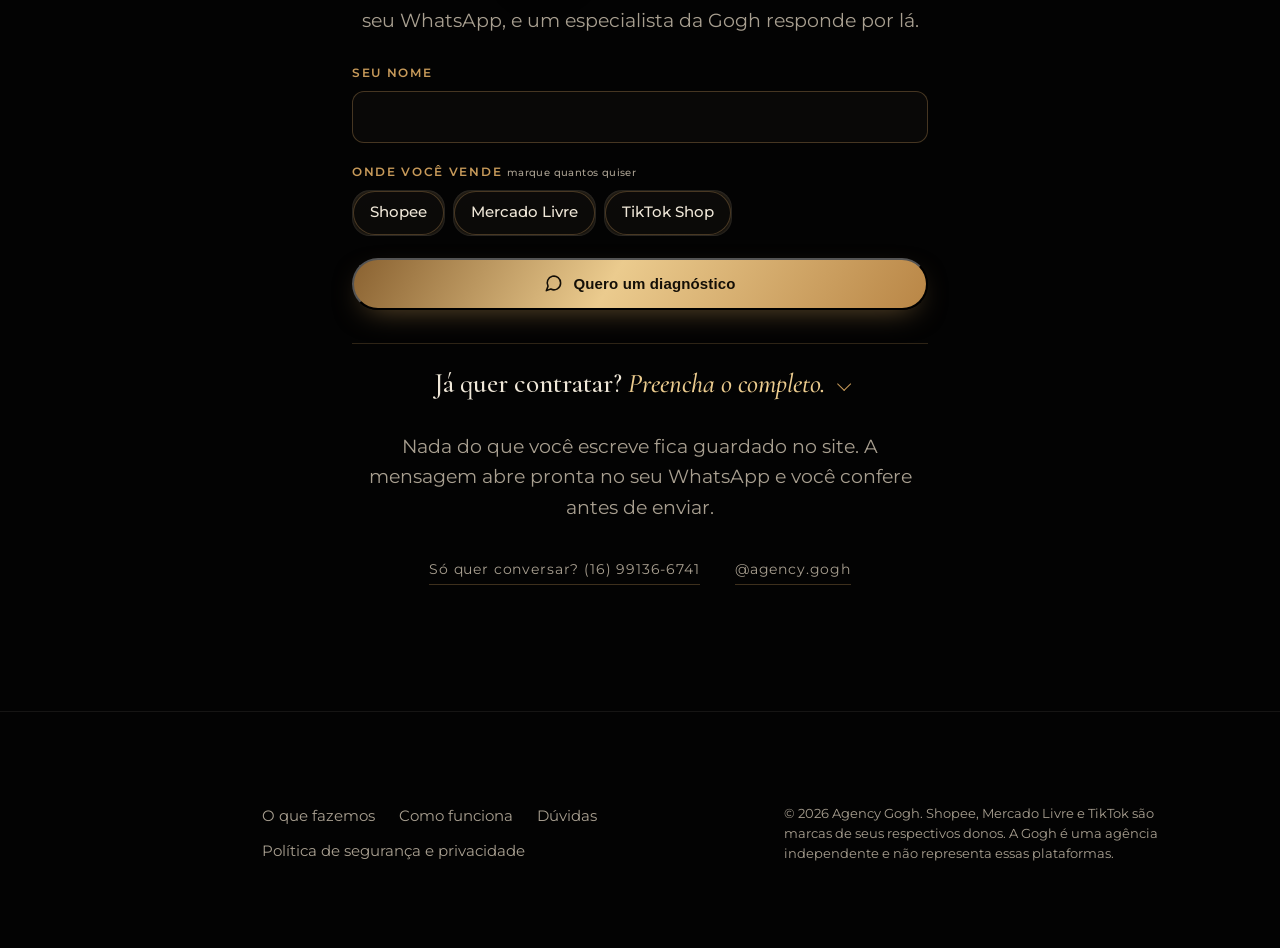
==== commit 8344912d: "og:image no dominio novo agencygogh.com.br Co-Authored-By: Claude Opus 5.5 <noreply@anthropic.com>" ====
--- a/index.html
+++ b/index.html
@@ -12,7 +12,7 @@
 <meta property="og:site_name" content="Agency Gogh">
 <meta property="og:title" content="Agency Gogh | Sua loja revisada, anúncio por anúncio">
 <meta property="og:description" content="Gestão de Shopee, Mercado Livre e TikTok Shop: catálogo, reputação, anúncios pagos e vídeo de produto.">
-<meta property="og:image" content="https://gogh-lab.github.io/assets/og-gogh.jpg">
+<meta property="og:image" content="https://agencygogh.com.br/assets/og-gogh.jpg">
 <meta property="og:image:width" content="1200">
 <meta property="og:image:height" content="630">
 <meta property="og:locale" content="pt_BR">
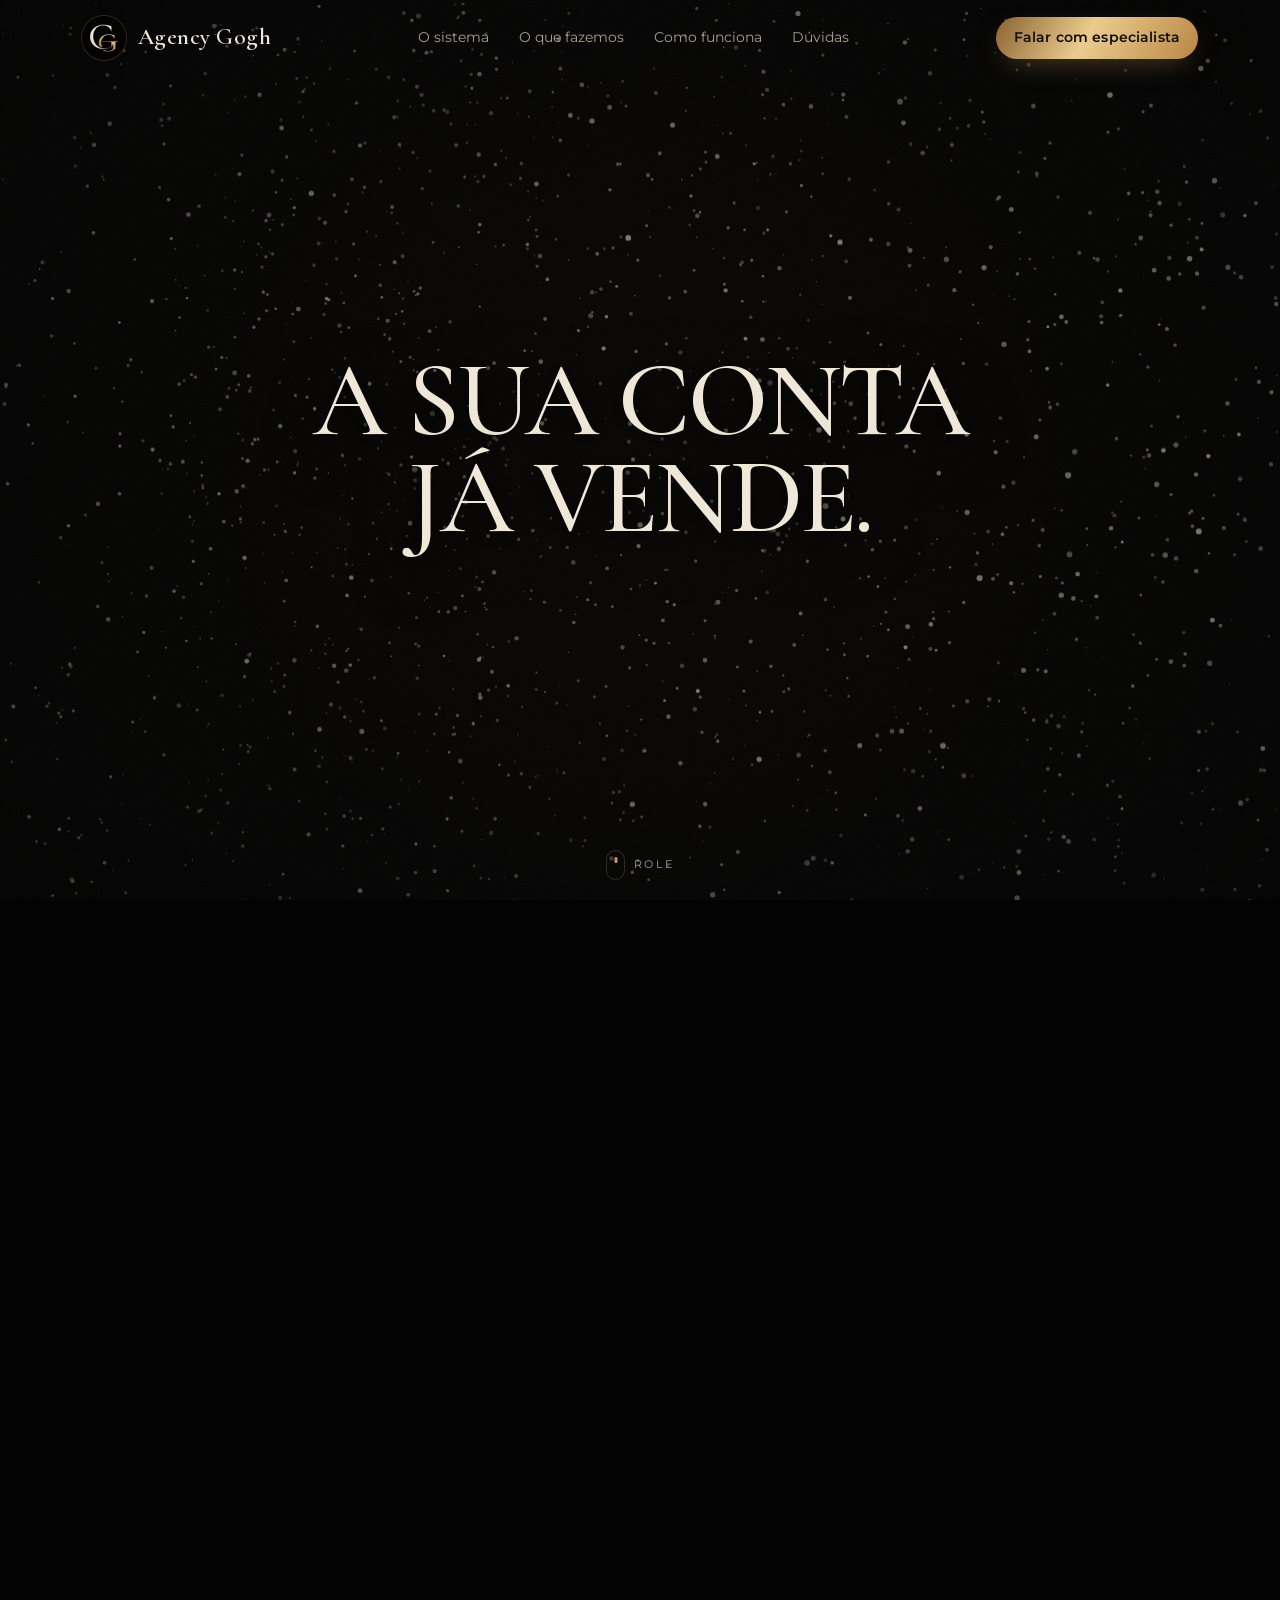
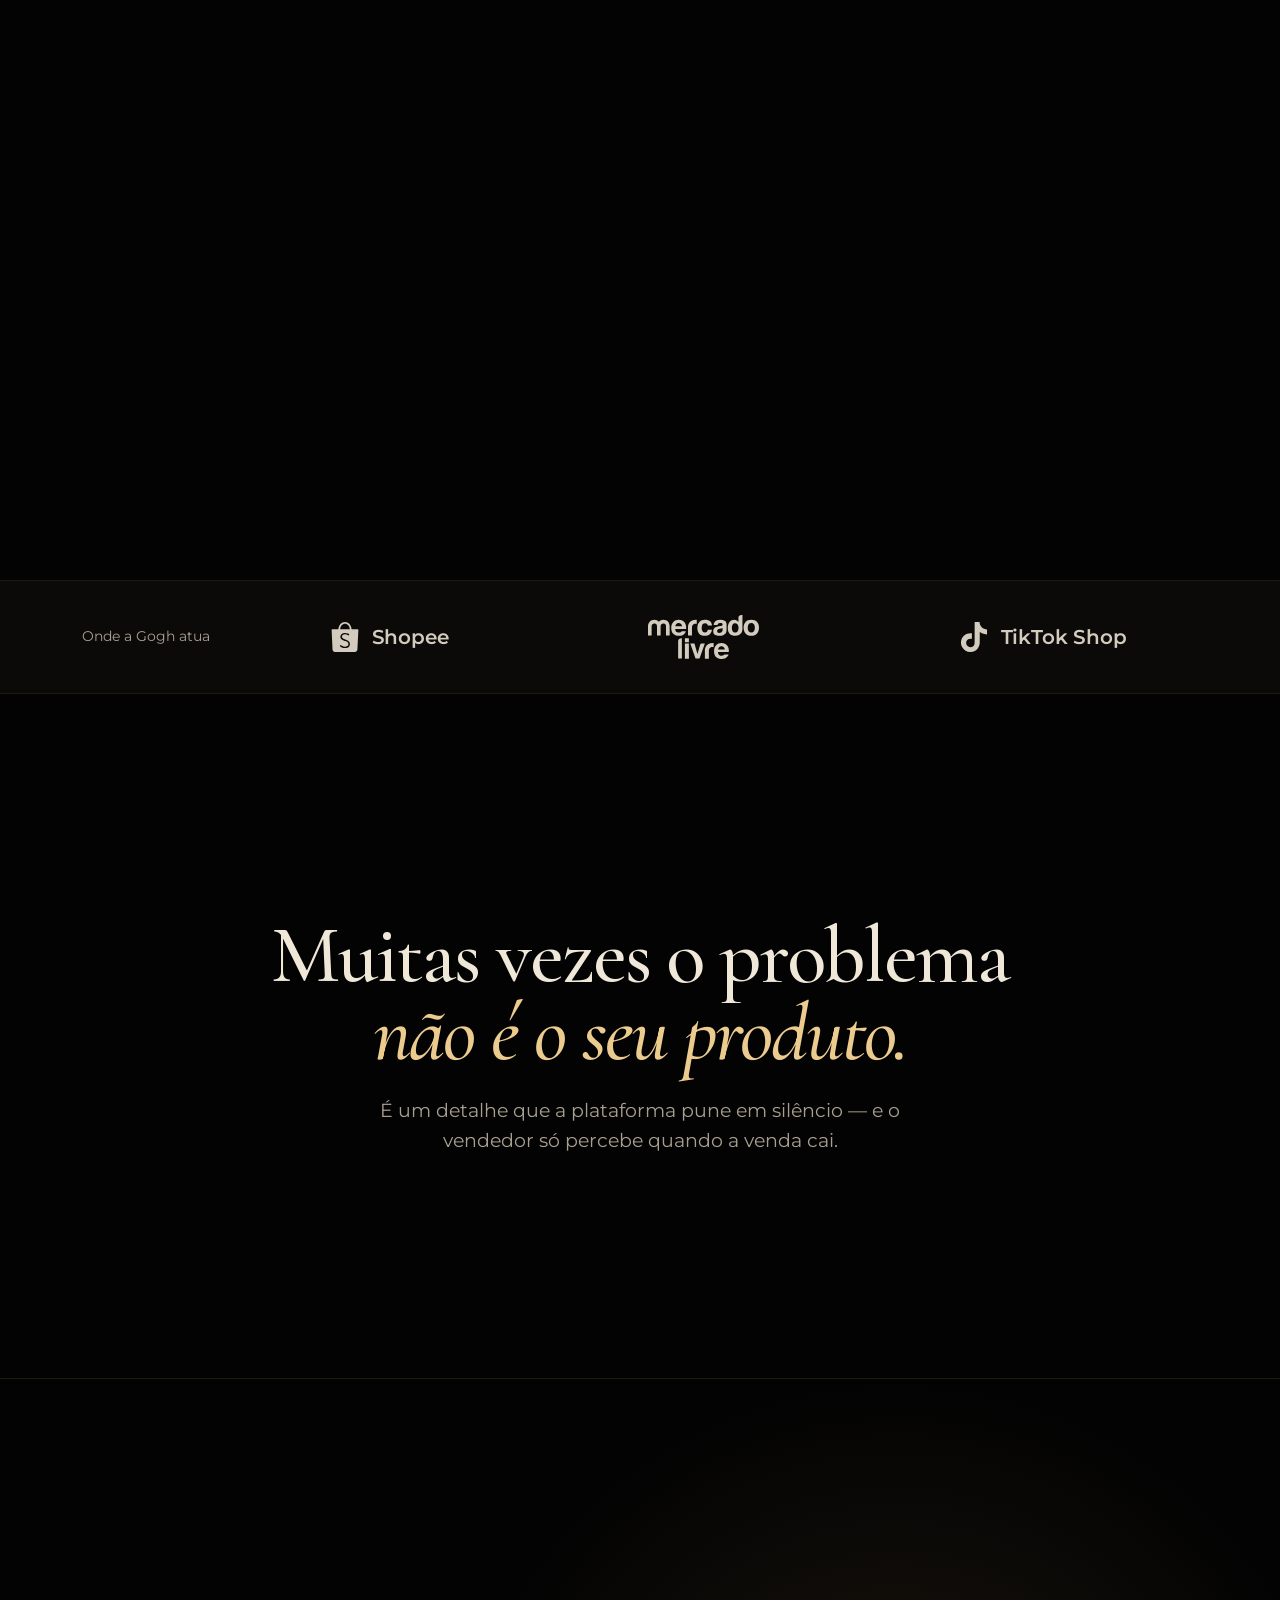
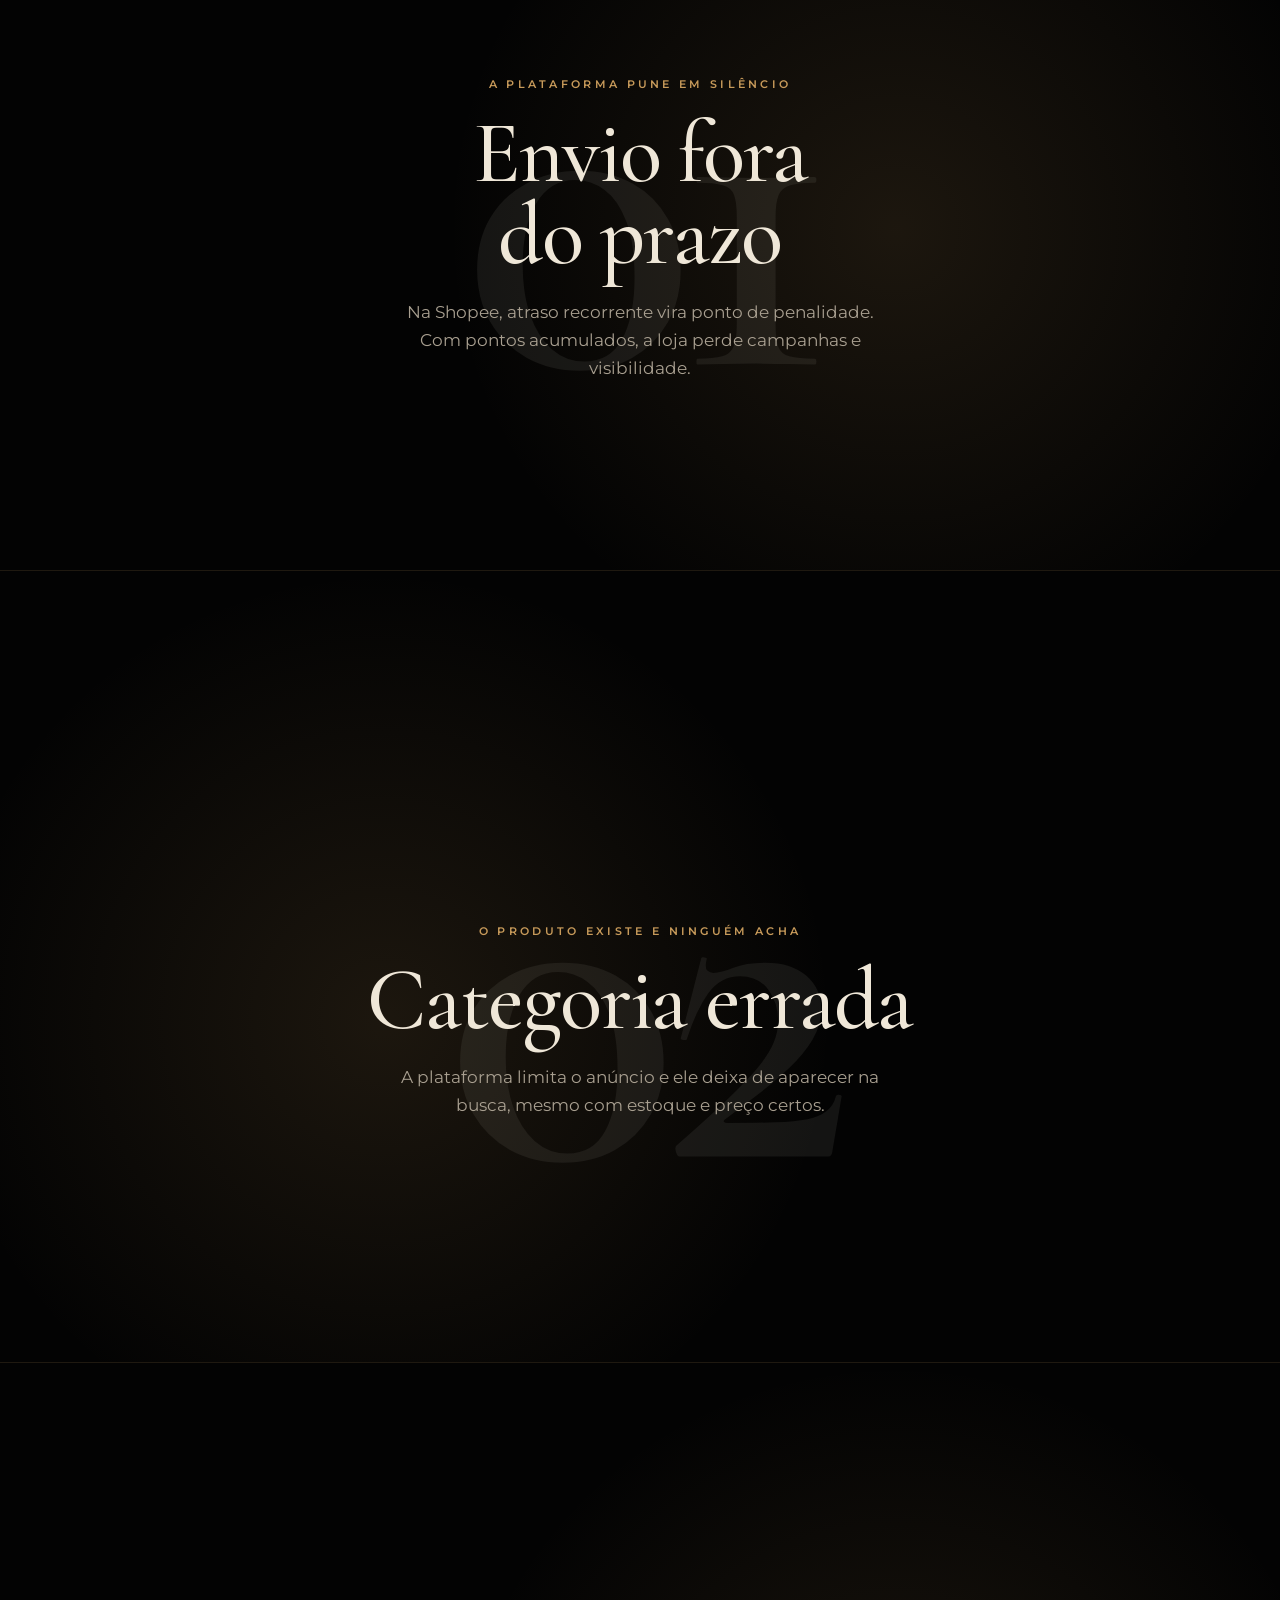
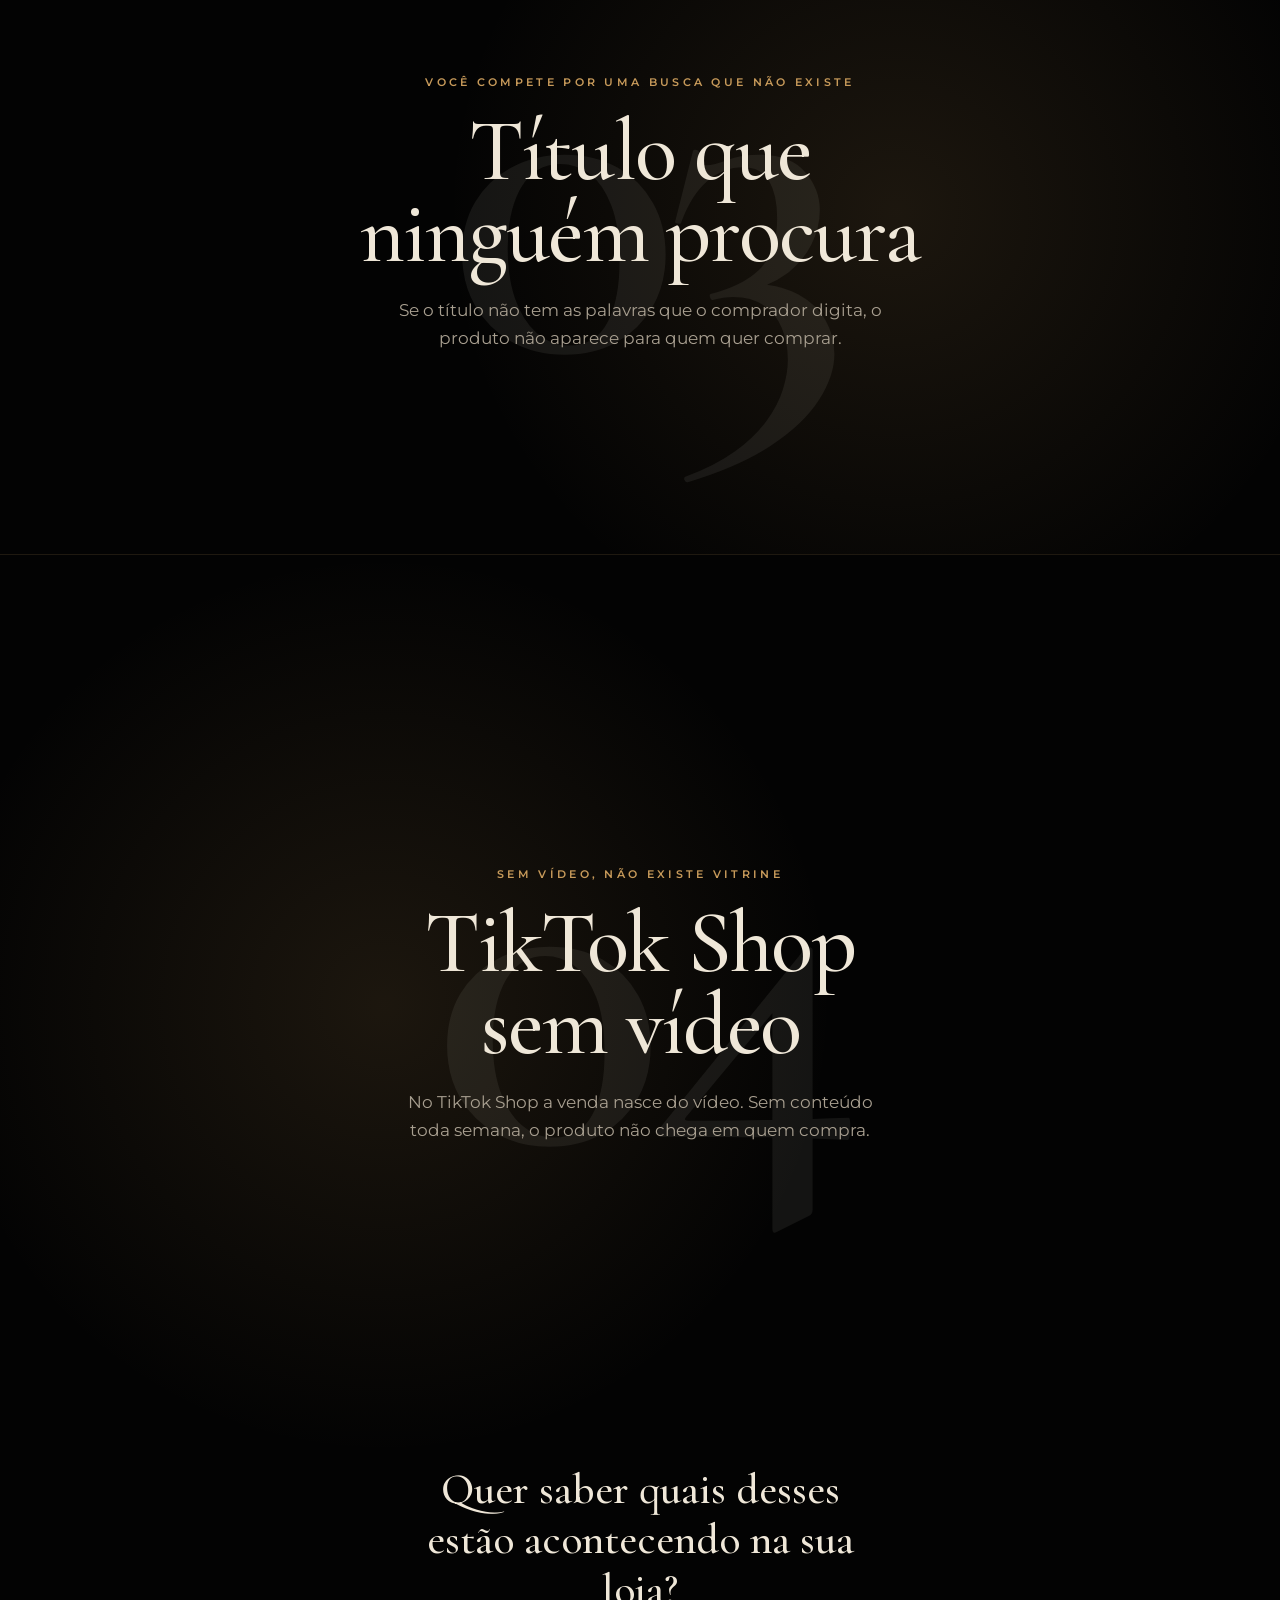
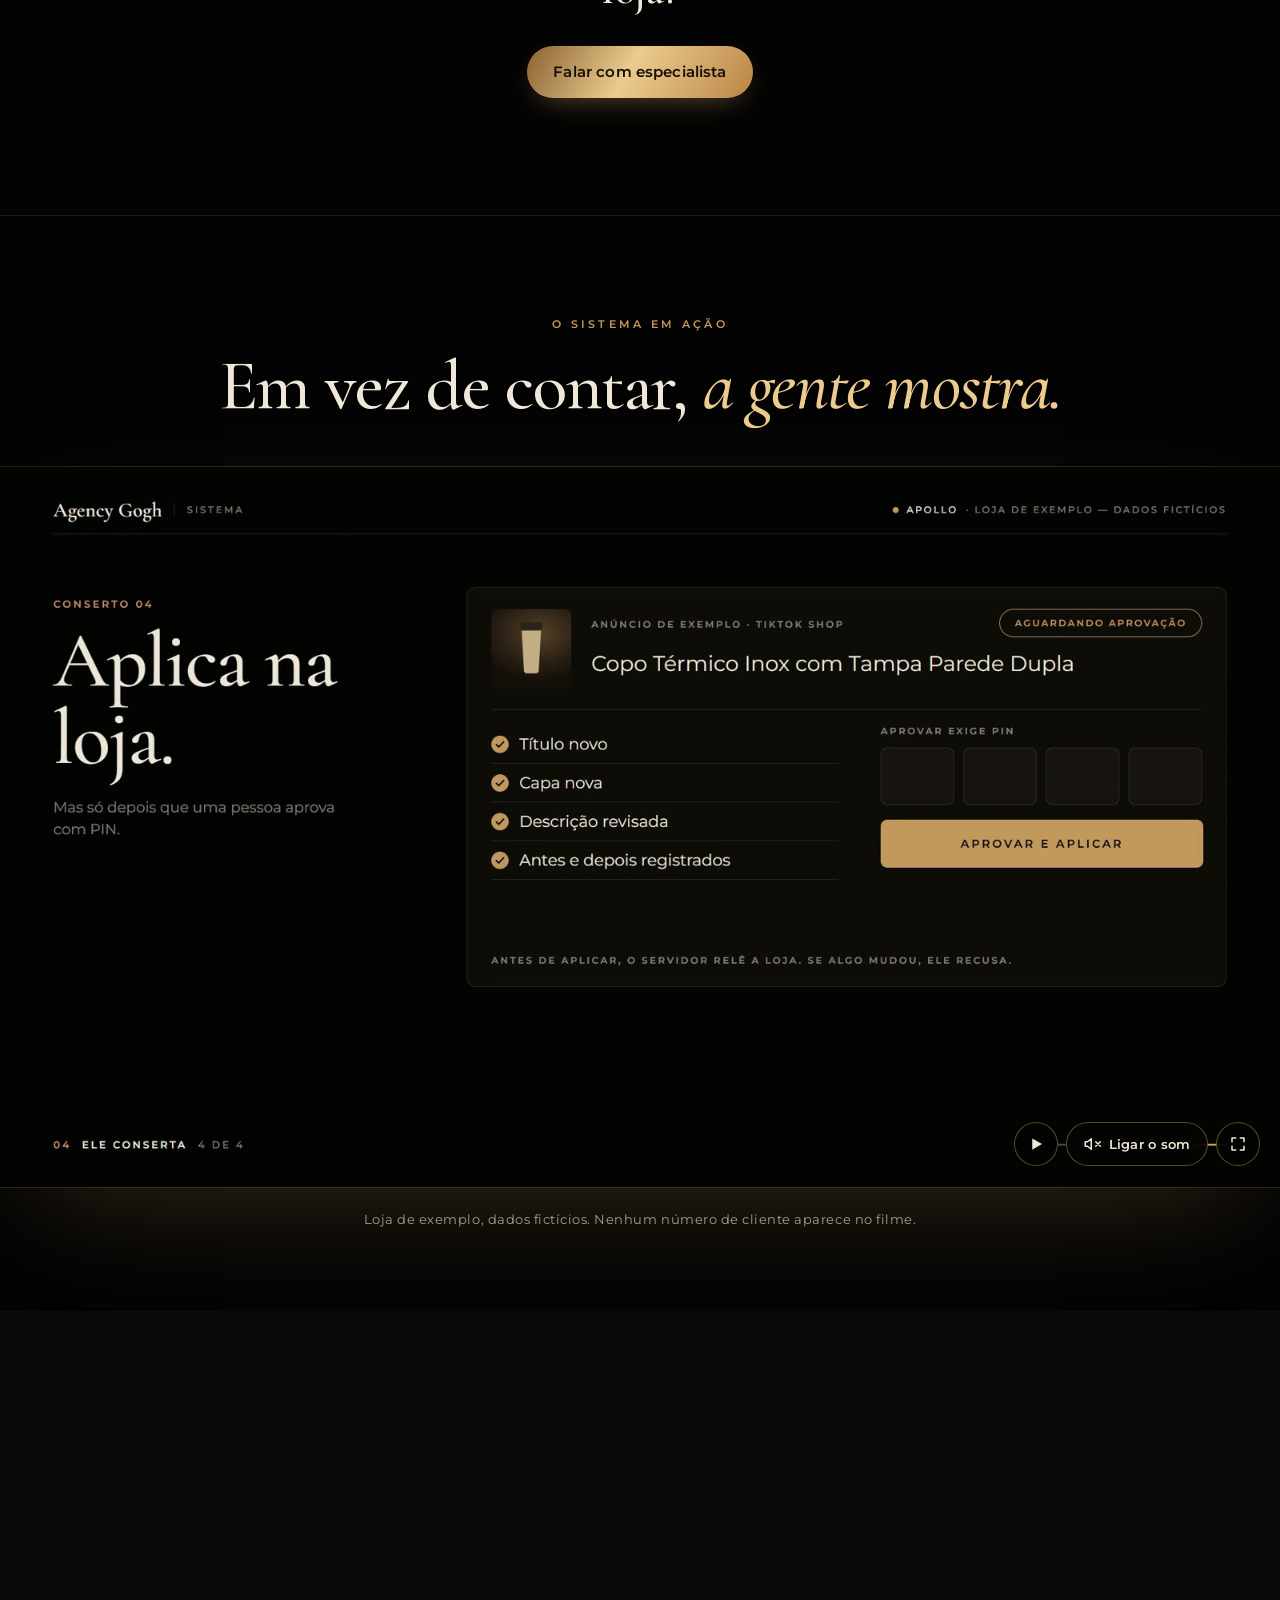
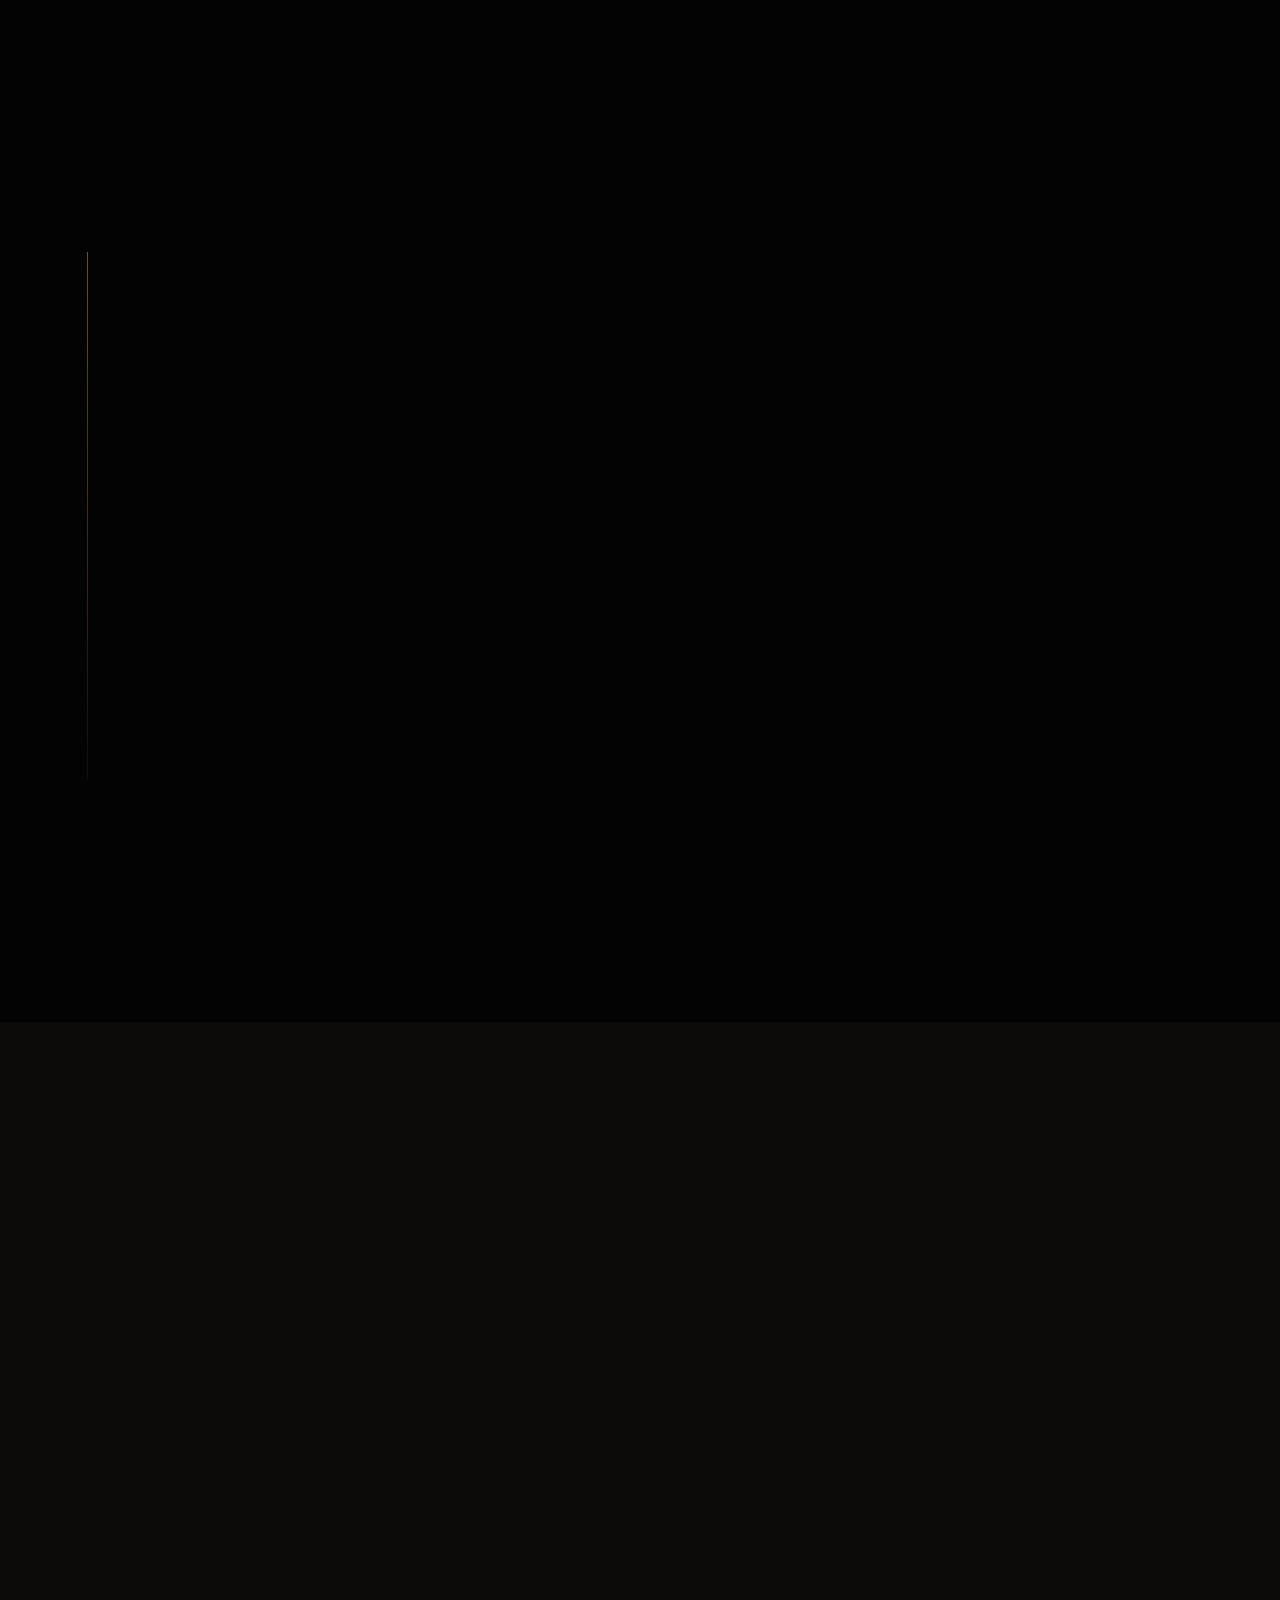
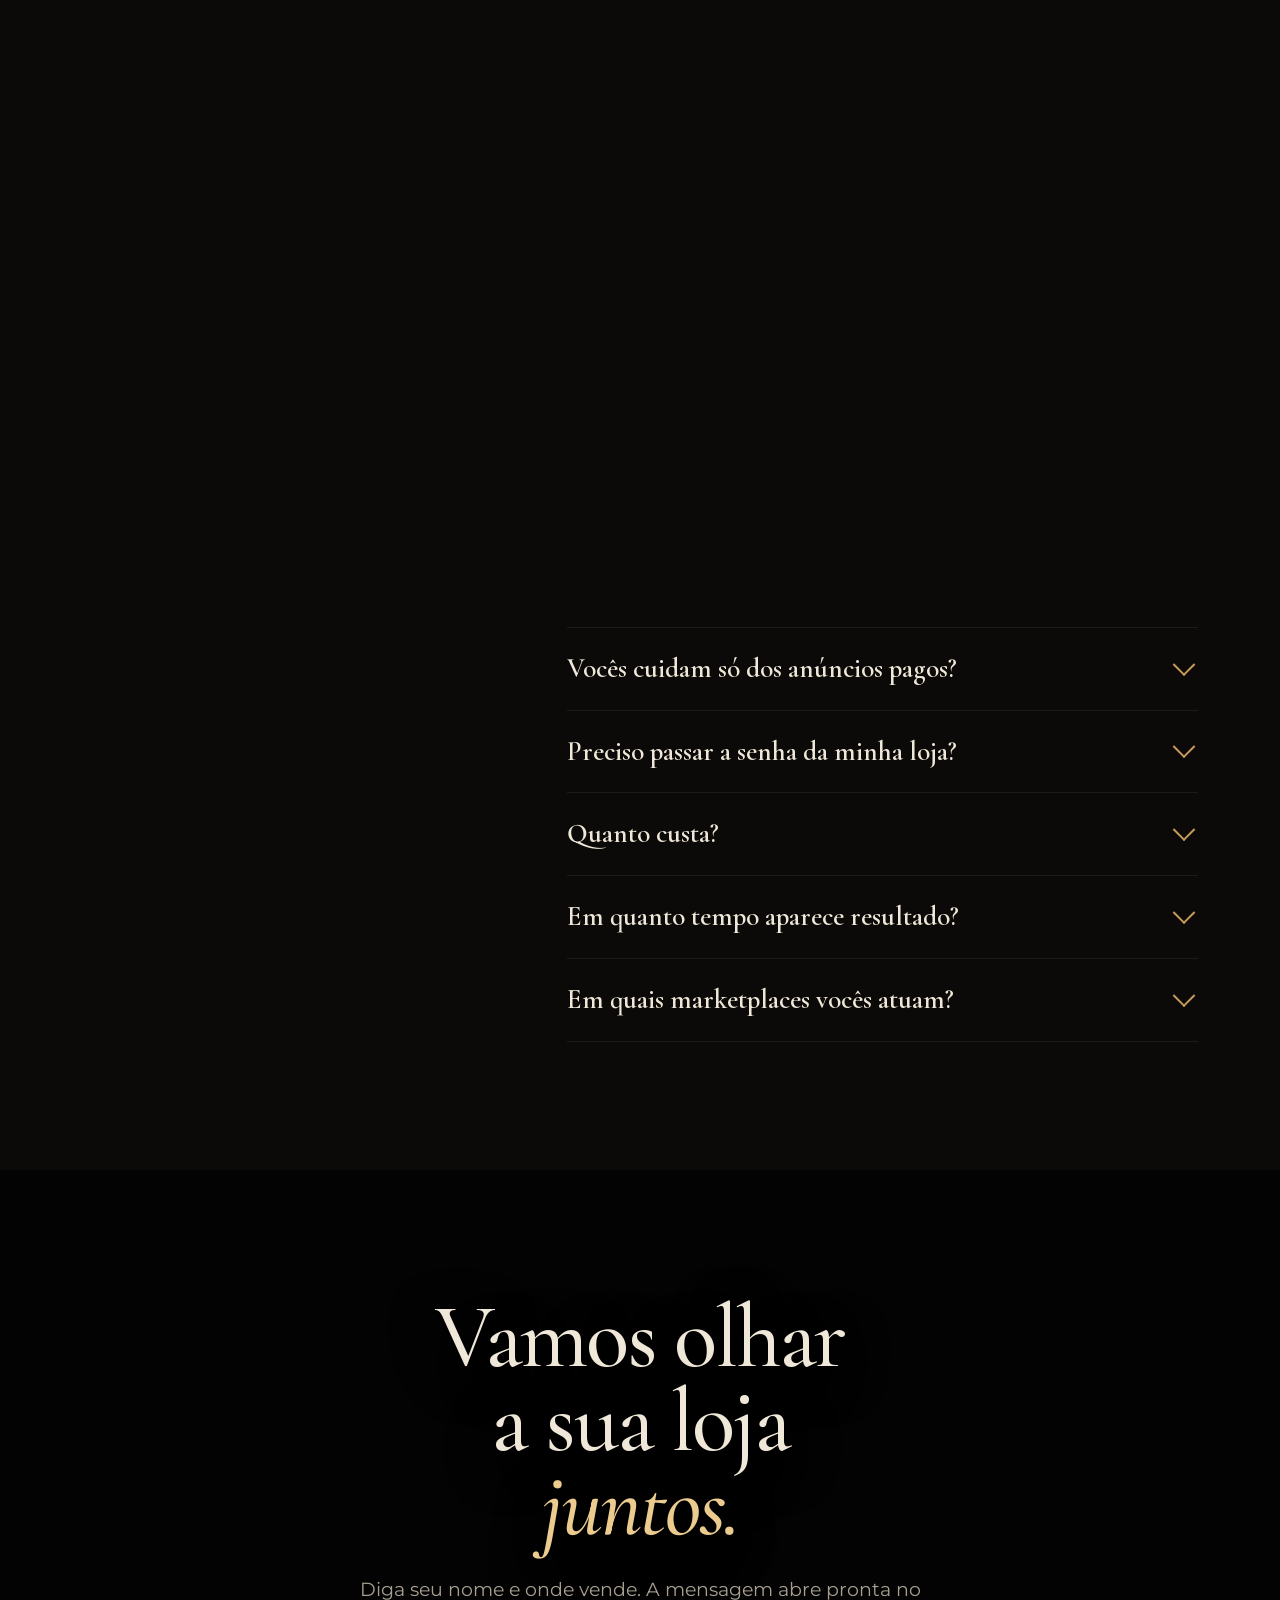
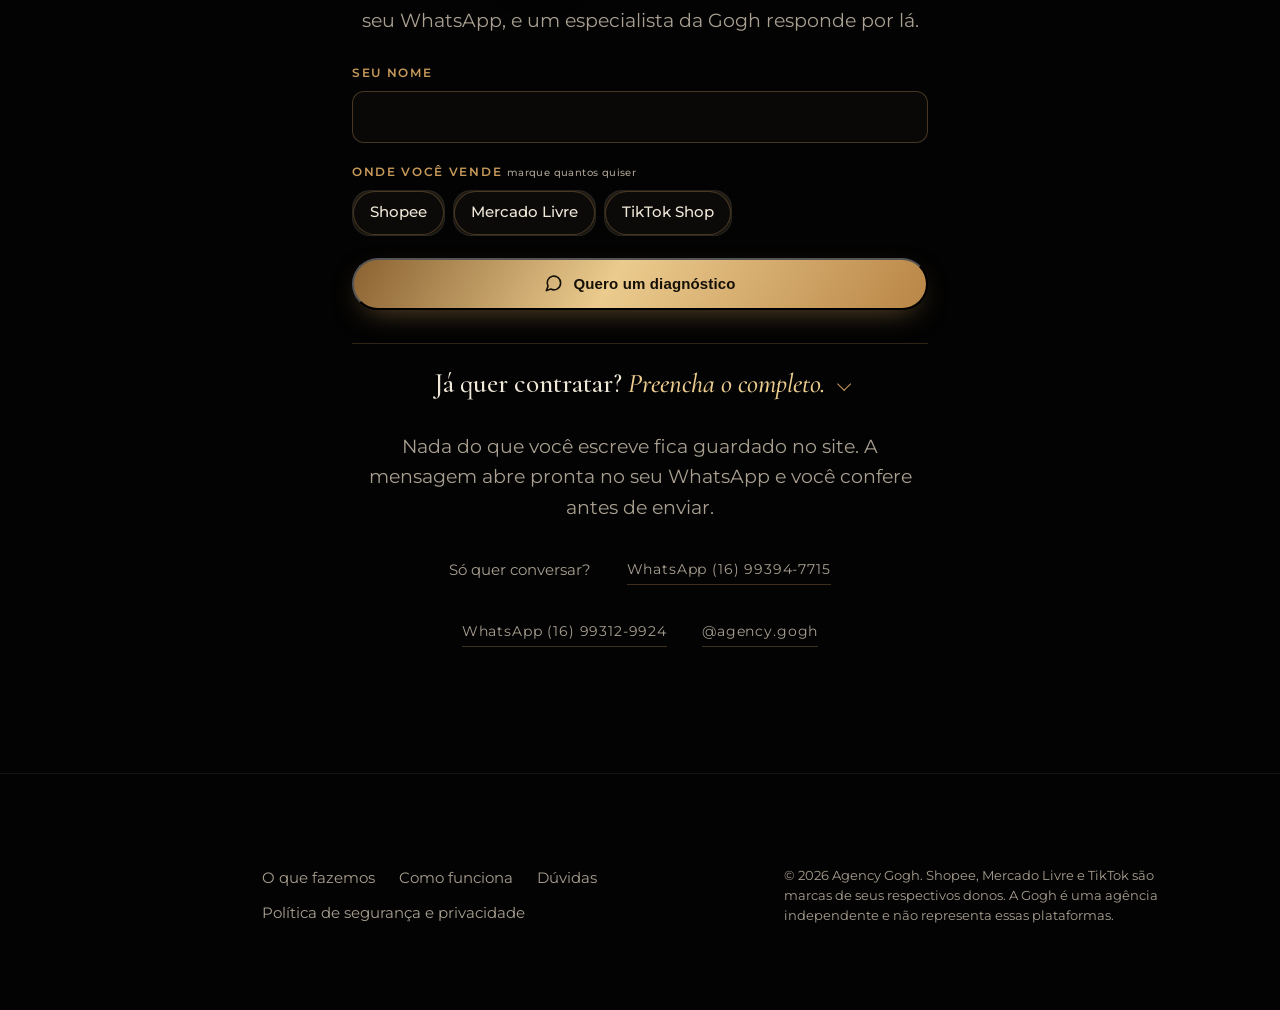
==== commit 6fda9de1: "WhatsApp: números do Theo e do Heitor no lugar do antigo Co-Authored-By: Claude Opus 5.5 <noreply@an" ====
--- a/index.html
+++ b/index.html
@@ -21,13 +21,13 @@
 <link rel="preload" href="assets/fonts/montserrat-latin.woff2" as="font" type="font/woff2" crossorigin>
 <link rel="stylesheet" href="assets/fontes.css?v=1">
 <link rel="stylesheet" href="assets/site.css?v=93b841aa">
-<script src="assets/site.js?v=39750450" defer></script>
+<script src="assets/site.js?v=20261026" defer></script>
 <link rel="stylesheet" href="assets/raiox.css?v=e9aa33d4">
 <link rel="stylesheet" href="assets/cinema.css?v=367e617c">
 <script src="assets/cinema.js?v=4ac0c72b" defer></script>
 <script src="assets/raiox.js?v=b8f244f4" defer></script>
 <link rel="stylesheet" href="assets/sistema.css?v=5088d347">
-<script src="assets/sistema.js?v=81cba288" defer></script>
+<script src="assets/sistema.js?v=20261026" defer></script>
 </head>
 <body>
 <div class="progresso" aria-hidden="true"></div>
@@ -45,7 +45,7 @@
       <a href="#como-funciona">Como funciona</a>
       <a href="#duvidas">Dúvidas</a>
     </nav>
-    <a class="btn btn-ouro btn-pequeno" href="https://wa.me/5516991366741?text=Ol%C3%A1!%20Vim%20pelo%20site%20da%20Gogh%20e%20quero%20falar%20com%20um%20especialista%20sobre%20a%20minha%20loja." target="_blank" rel="noopener noreferrer" data-especialista>Falar com especialista</a>
+    <a class="btn btn-ouro btn-pequeno" href="https://wa.me/5516993947715?text=Ol%C3%A1!%20Vim%20pelo%20site%20da%20Gogh%20e%20quero%20falar%20com%20um%20especialista%20sobre%20a%20minha%20loja." target="_blank" rel="noopener noreferrer" data-especialista>Falar com especialista</a>
   </div>
 </header>
 
@@ -82,7 +82,7 @@
         <h1>Conta por conta. <em>Número por número.</em></h1>
         <p class="fecho-onde"><span>Shopee</span><b></b><span>Mercado Livre</span><b></b><span>TikTok Shop</span></p>
         <div class="fecho-acoes">
-          <a class="btn btn-ouro" href="https://wa.me/5516991366741?text=Ol%C3%A1!%20Vim%20pelo%20site%20da%20Gogh%20e%20quero%20falar%20com%20um%20especialista%20sobre%20a%20minha%20loja." target="_blank" rel="noopener noreferrer" data-especialista>
+          <a class="btn btn-ouro" href="https://wa.me/5516993947715?text=Ol%C3%A1!%20Vim%20pelo%20site%20da%20Gogh%20e%20quero%20falar%20com%20um%20especialista%20sobre%20a%20minha%20loja." target="_blank" rel="noopener noreferrer" data-especialista>
             <svg viewBox="0 0 24 24" fill="none" stroke="currentColor" stroke-width="2" stroke-linecap="round" stroke-linejoin="round" aria-hidden="true"><path d="M21 11.5a8.4 8.4 0 0 1-12.4 7.4L3 21l2.1-5.6A8.5 8.5 0 1 1 21 11.5z"/></svg>
             Falar com especialista
           </a>
@@ -159,7 +159,7 @@
     <div class="travas-fecha">
       <div class="wrap">
         <p>Quer saber quais desses estão acontecendo na sua loja?</p>
-        <a class="btn btn-ouro" href="https://wa.me/5516991366741?text=Ol%C3%A1!%20Vim%20pelo%20site%20da%20Gogh%20e%20quero%20falar%20com%20um%20especialista%20sobre%20a%20minha%20loja." target="_blank" rel="noopener noreferrer" data-especialista>Falar com especialista</a>
+        <a class="btn btn-ouro" href="https://wa.me/5516993947715?text=Ol%C3%A1!%20Vim%20pelo%20site%20da%20Gogh%20e%20quero%20falar%20com%20um%20especialista%20sobre%20a%20minha%20loja." target="_blank" rel="noopener noreferrer" data-especialista>Falar com especialista</a>
       </div>
     </div>
   </section>
@@ -399,7 +399,9 @@
       <p class="pedido-nota">Nada do que você escreve fica guardado no site. A mensagem abre pronta no seu WhatsApp e você confere antes de enviar.</p>
 
       <div class="contatos">
-        <a href="https://wa.me/5516991366741?text=Ol%C3%A1!%20Vim%20pelo%20site%20da%20Gogh%20e%20quero%20falar%20com%20um%20especialista%20sobre%20a%20minha%20loja." target="_blank" rel="noopener noreferrer" data-especialista>Só quer conversar? (16) 99136-6741</a>
+        <span>Só quer conversar?</span>
+        <a href="https://wa.me/5516993947715?text=Ol%C3%A1!%20Vim%20pelo%20site%20da%20Gogh%20e%20quero%20falar%20com%20um%20especialista%20sobre%20a%20minha%20loja." target="_blank" rel="noopener noreferrer">WhatsApp (16) 99394-7715</a>
+        <a href="https://wa.me/5516993129924?text=Ol%C3%A1!%20Vim%20pelo%20site%20da%20Gogh%20e%20quero%20falar%20com%20um%20especialista%20sobre%20a%20minha%20loja." target="_blank" rel="noopener noreferrer">WhatsApp (16) 99312-9924</a>
         <a href="https://www.instagram.com/agency.gogh/" target="_blank" rel="noopener noreferrer">@agency.gogh</a>
       </div>
     </div>
@@ -421,7 +423,7 @@
 </footer>
 
 <div class="barra-celular">
-  <a class="btn btn-ouro" href="https://wa.me/5516991366741?text=Ol%C3%A1!%20Vim%20pelo%20site%20da%20Gogh%20e%20quero%20falar%20com%20um%20especialista%20sobre%20a%20minha%20loja." target="_blank" rel="noopener noreferrer" data-especialista>
+  <a class="btn btn-ouro" href="https://wa.me/5516993947715?text=Ol%C3%A1!%20Vim%20pelo%20site%20da%20Gogh%20e%20quero%20falar%20com%20um%20especialista%20sobre%20a%20minha%20loja." target="_blank" rel="noopener noreferrer" data-especialista>
     <svg viewBox="0 0 24 24" fill="none" stroke="currentColor" stroke-width="2" stroke-linecap="round" stroke-linejoin="round" aria-hidden="true"><path d="M21 11.5a8.4 8.4 0 0 1-12.4 7.4L3 21l2.1-5.6A8.5 8.5 0 1 1 21 11.5z"/></svg>
     Falar com especialista
   </a>
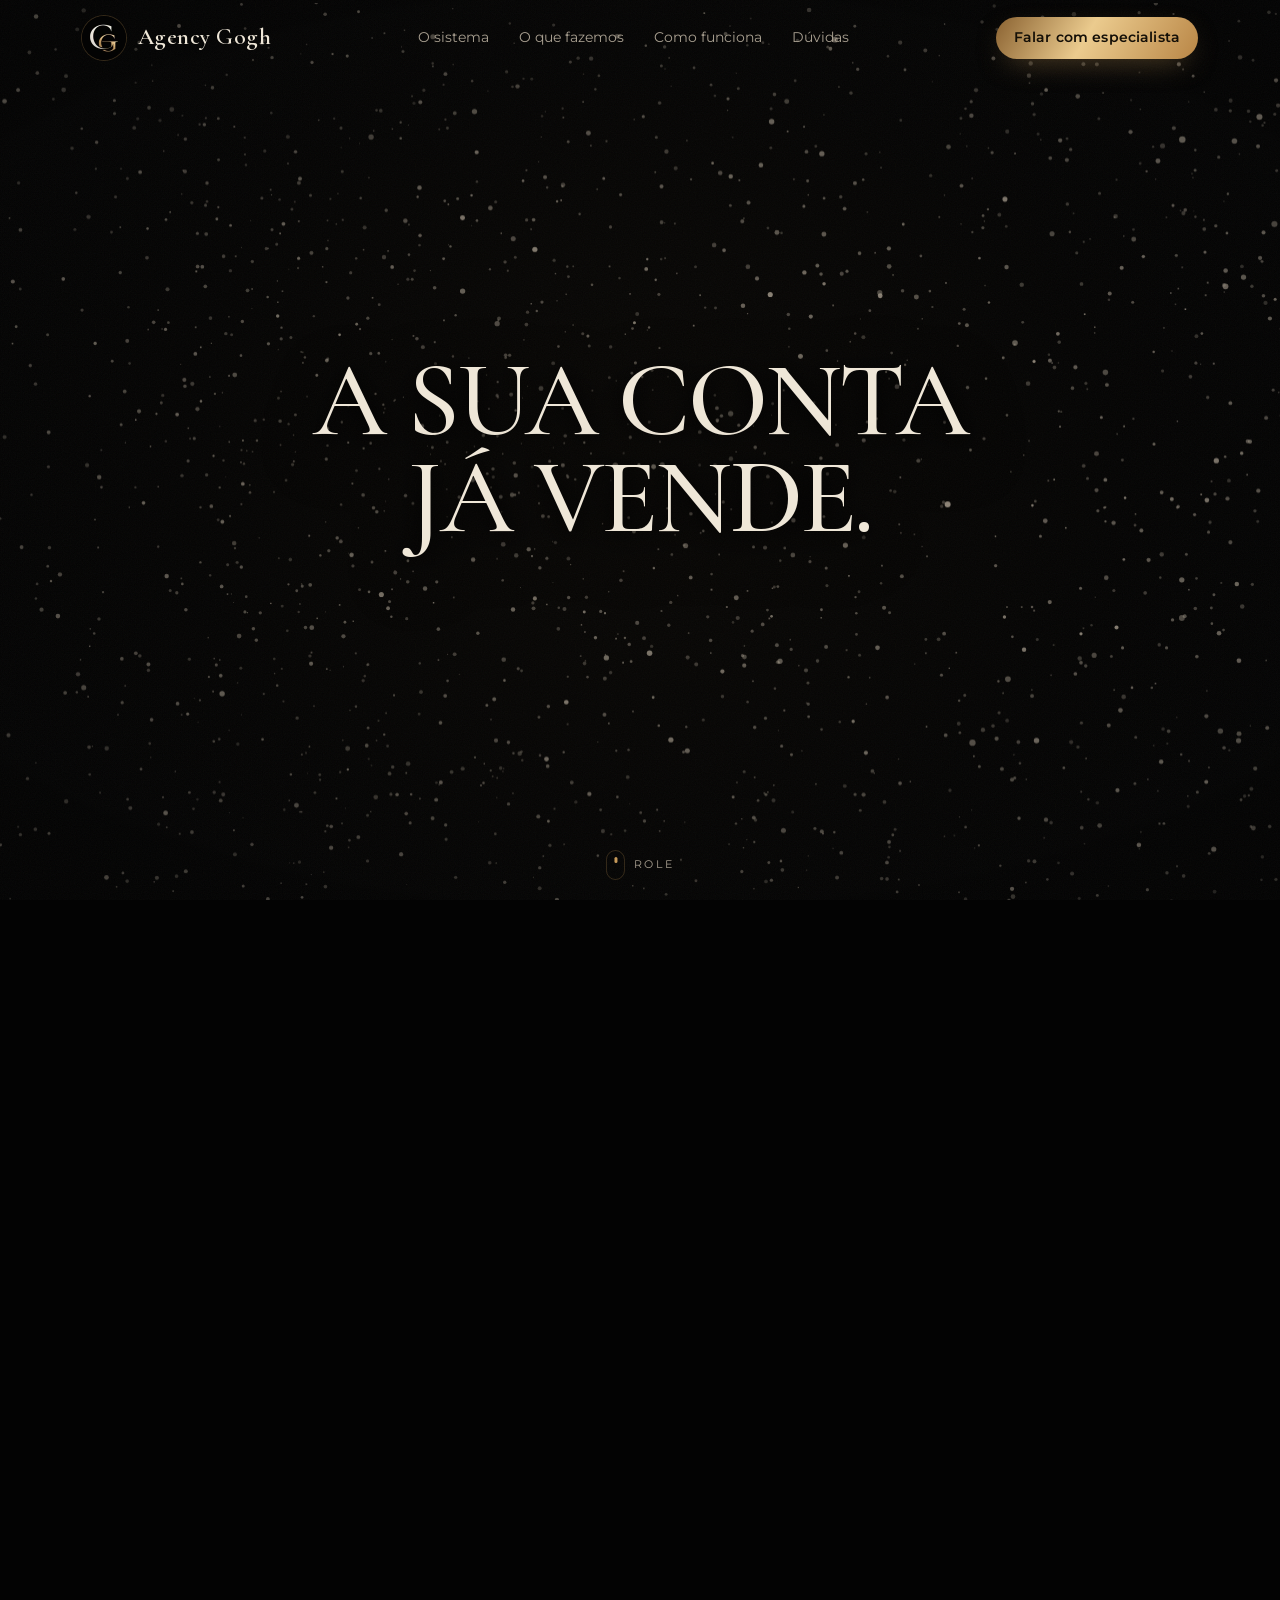
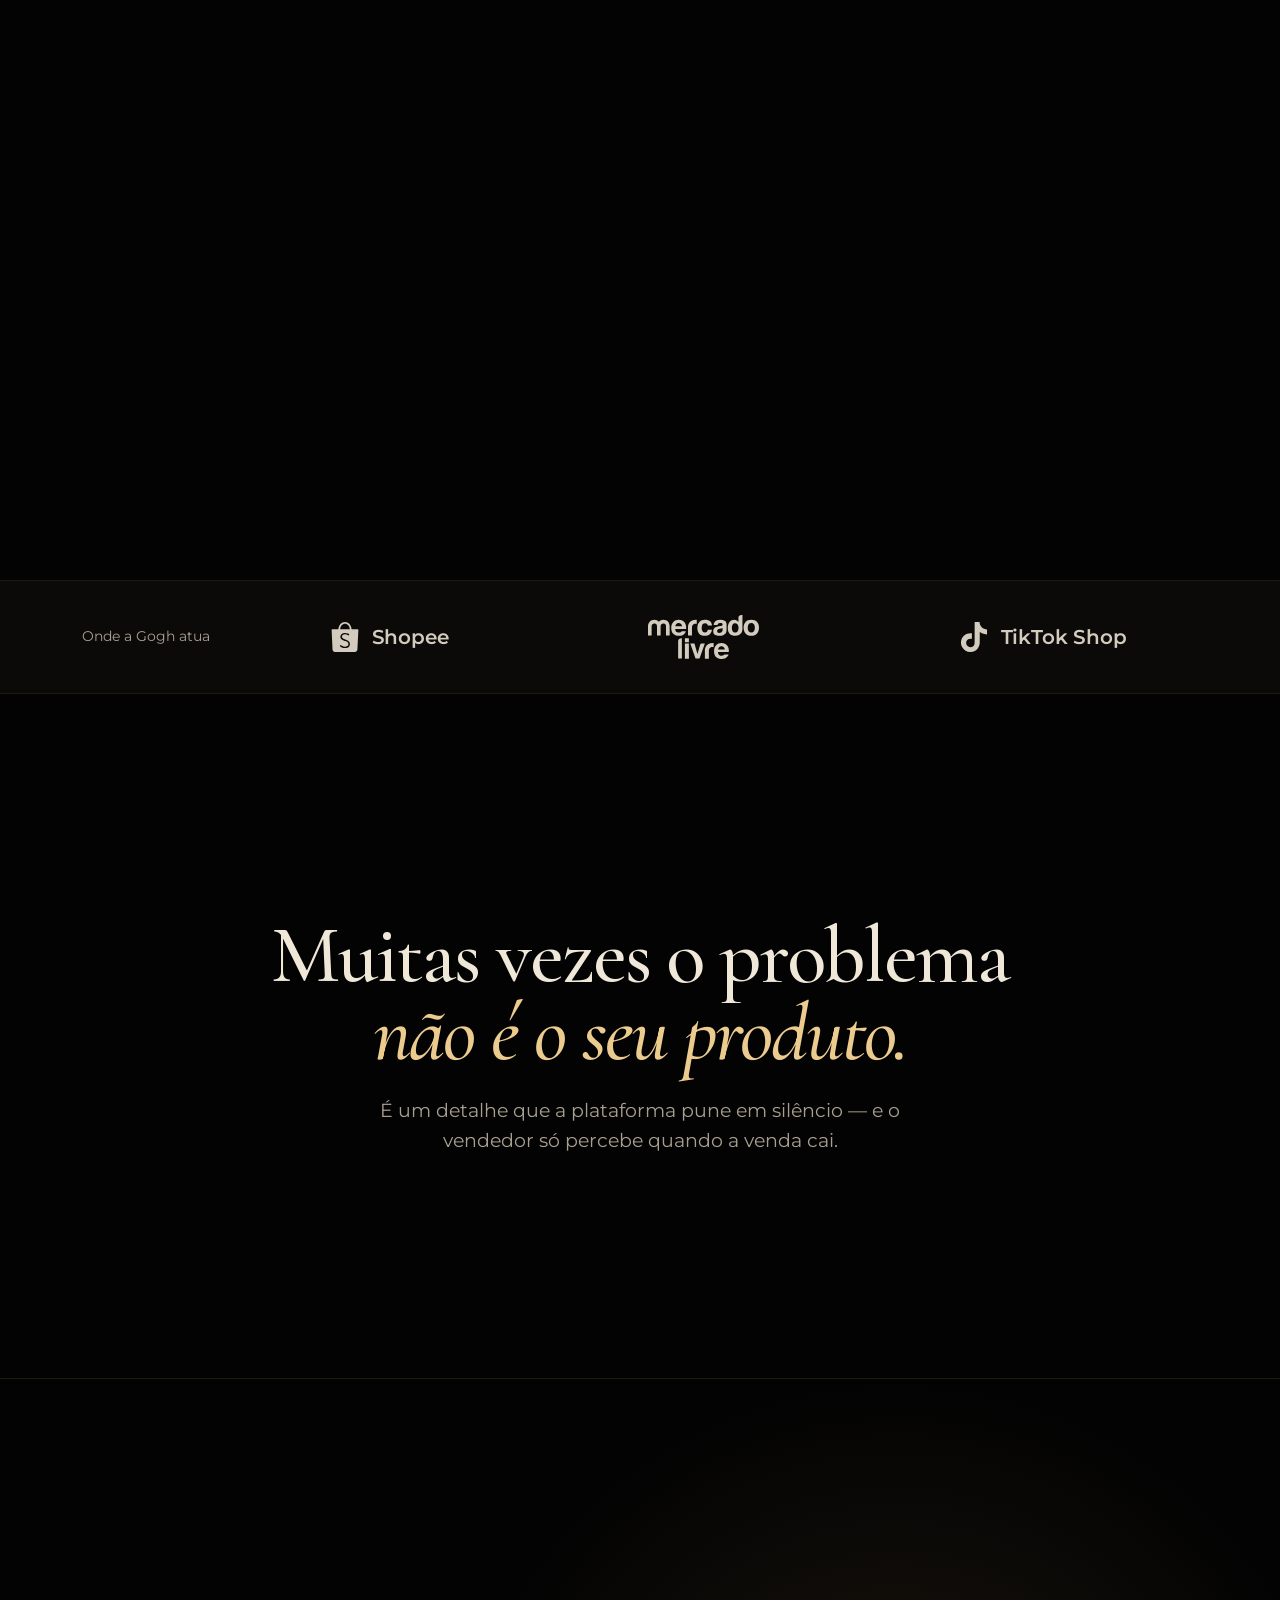
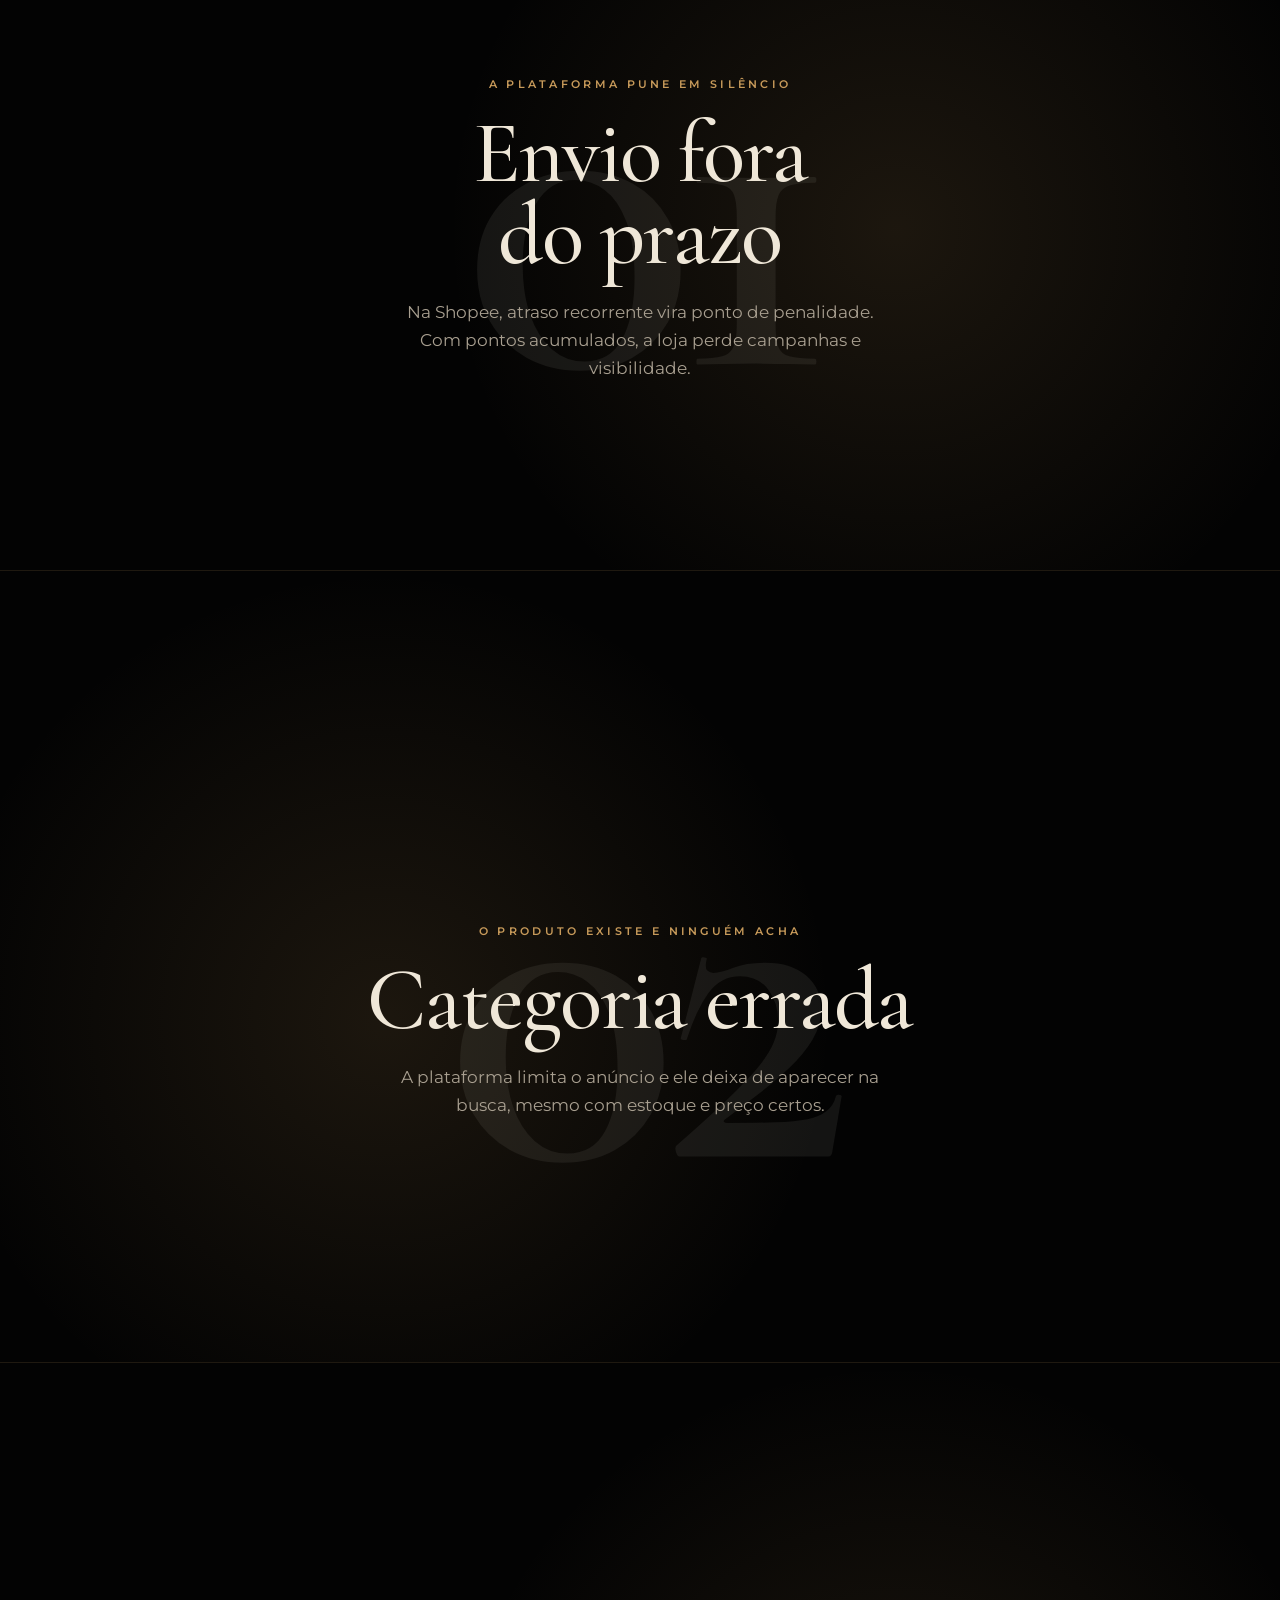
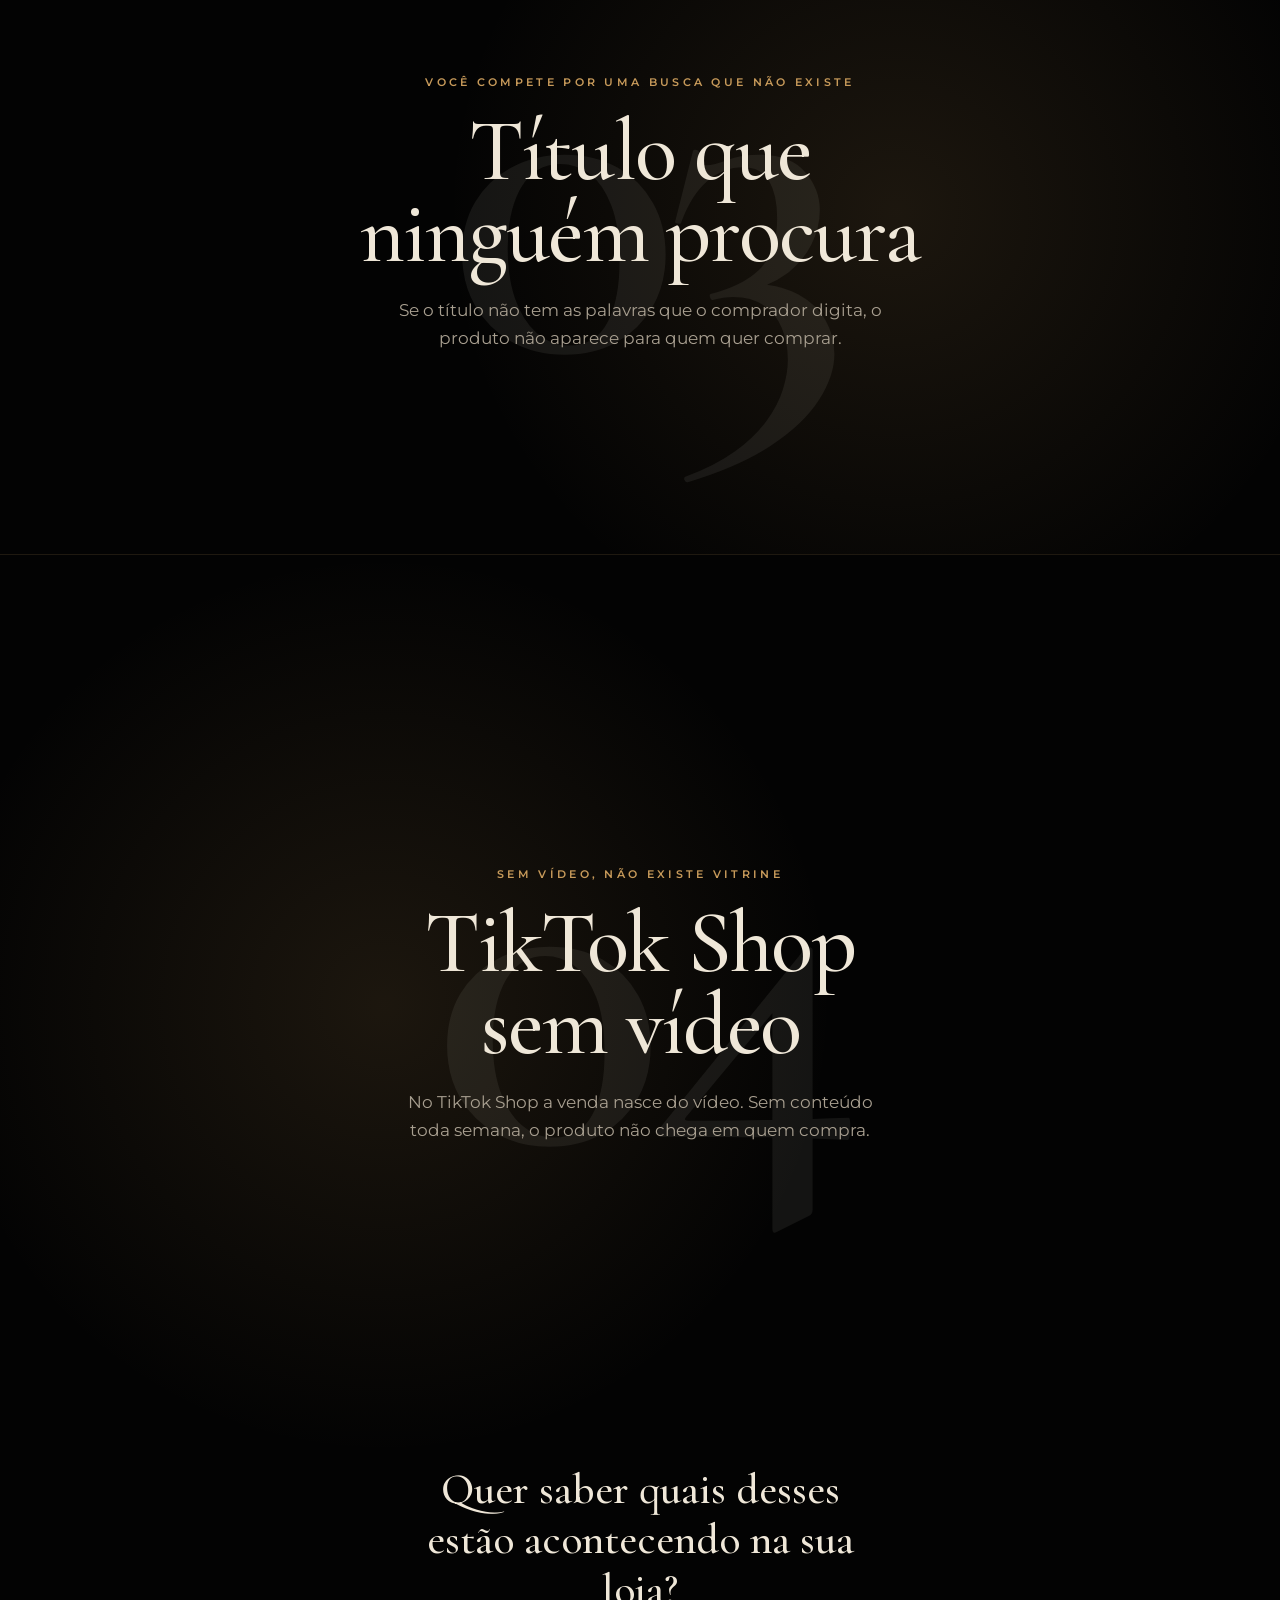
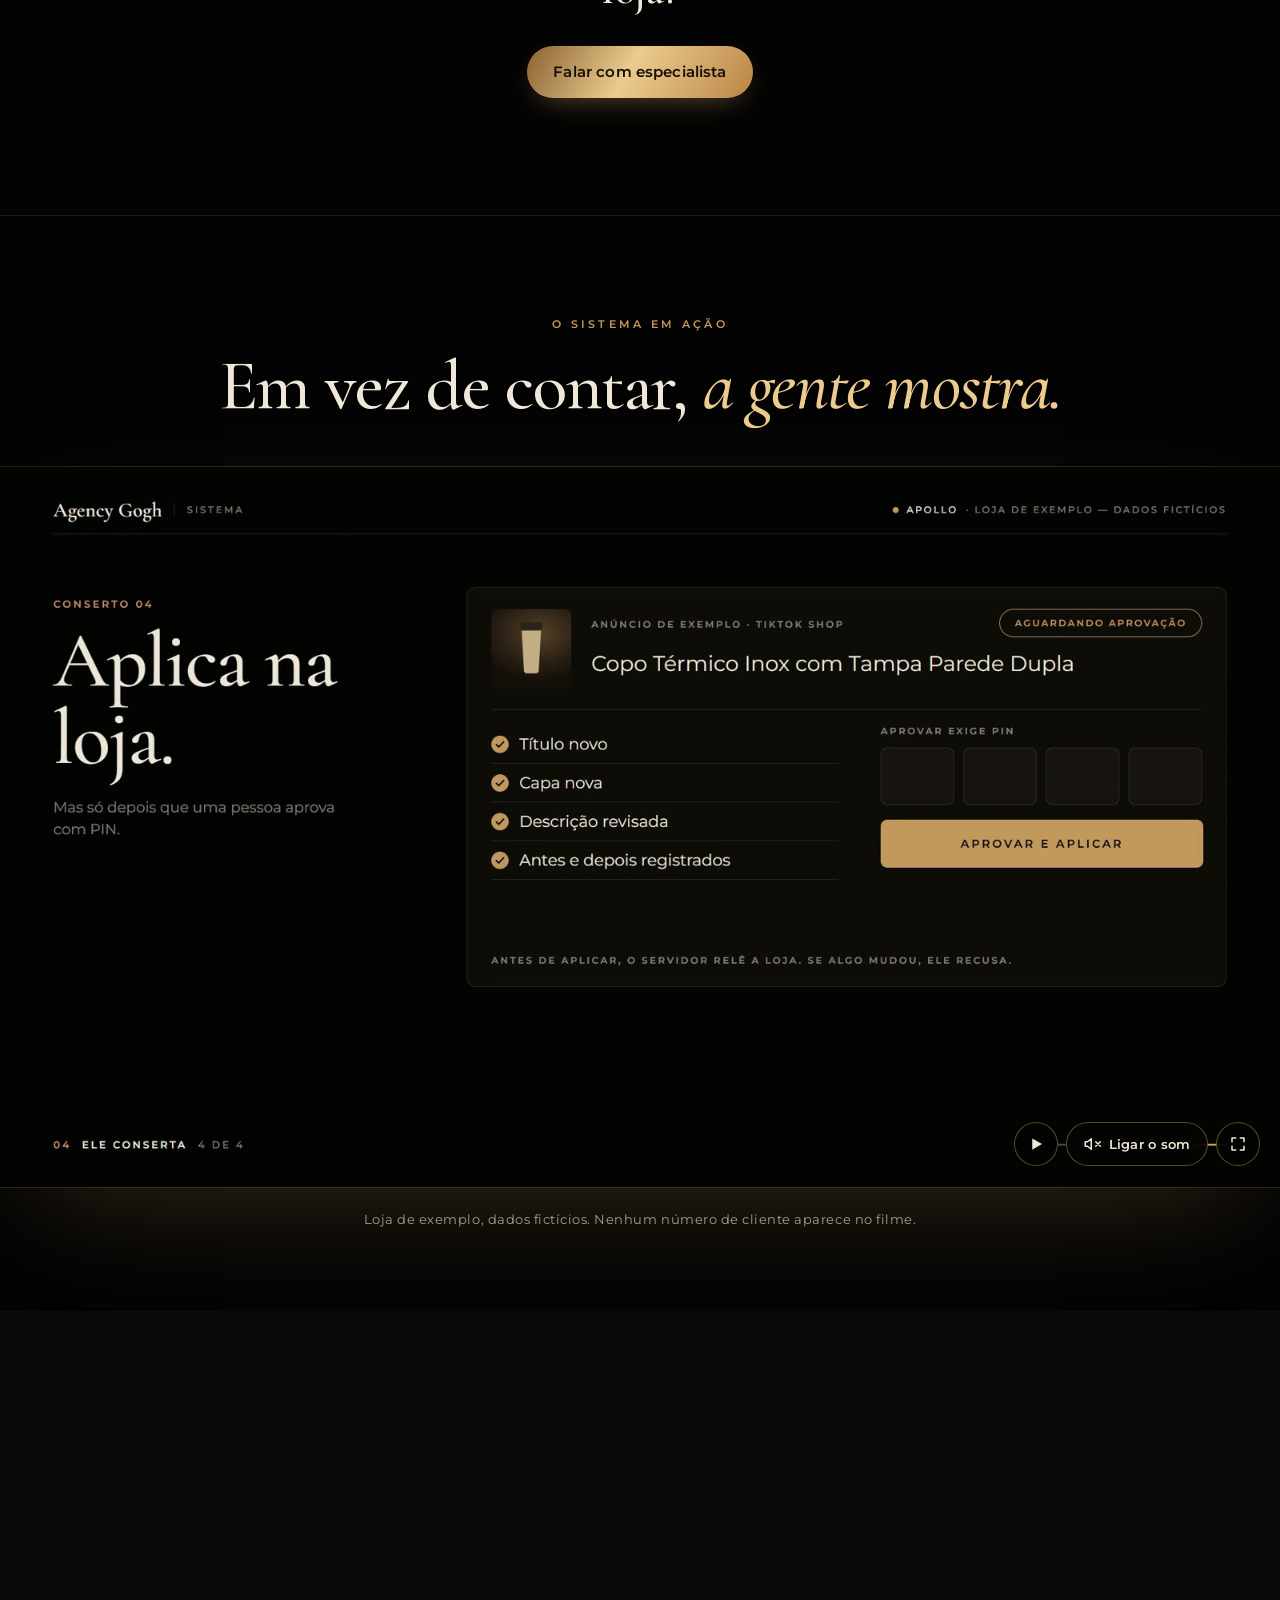
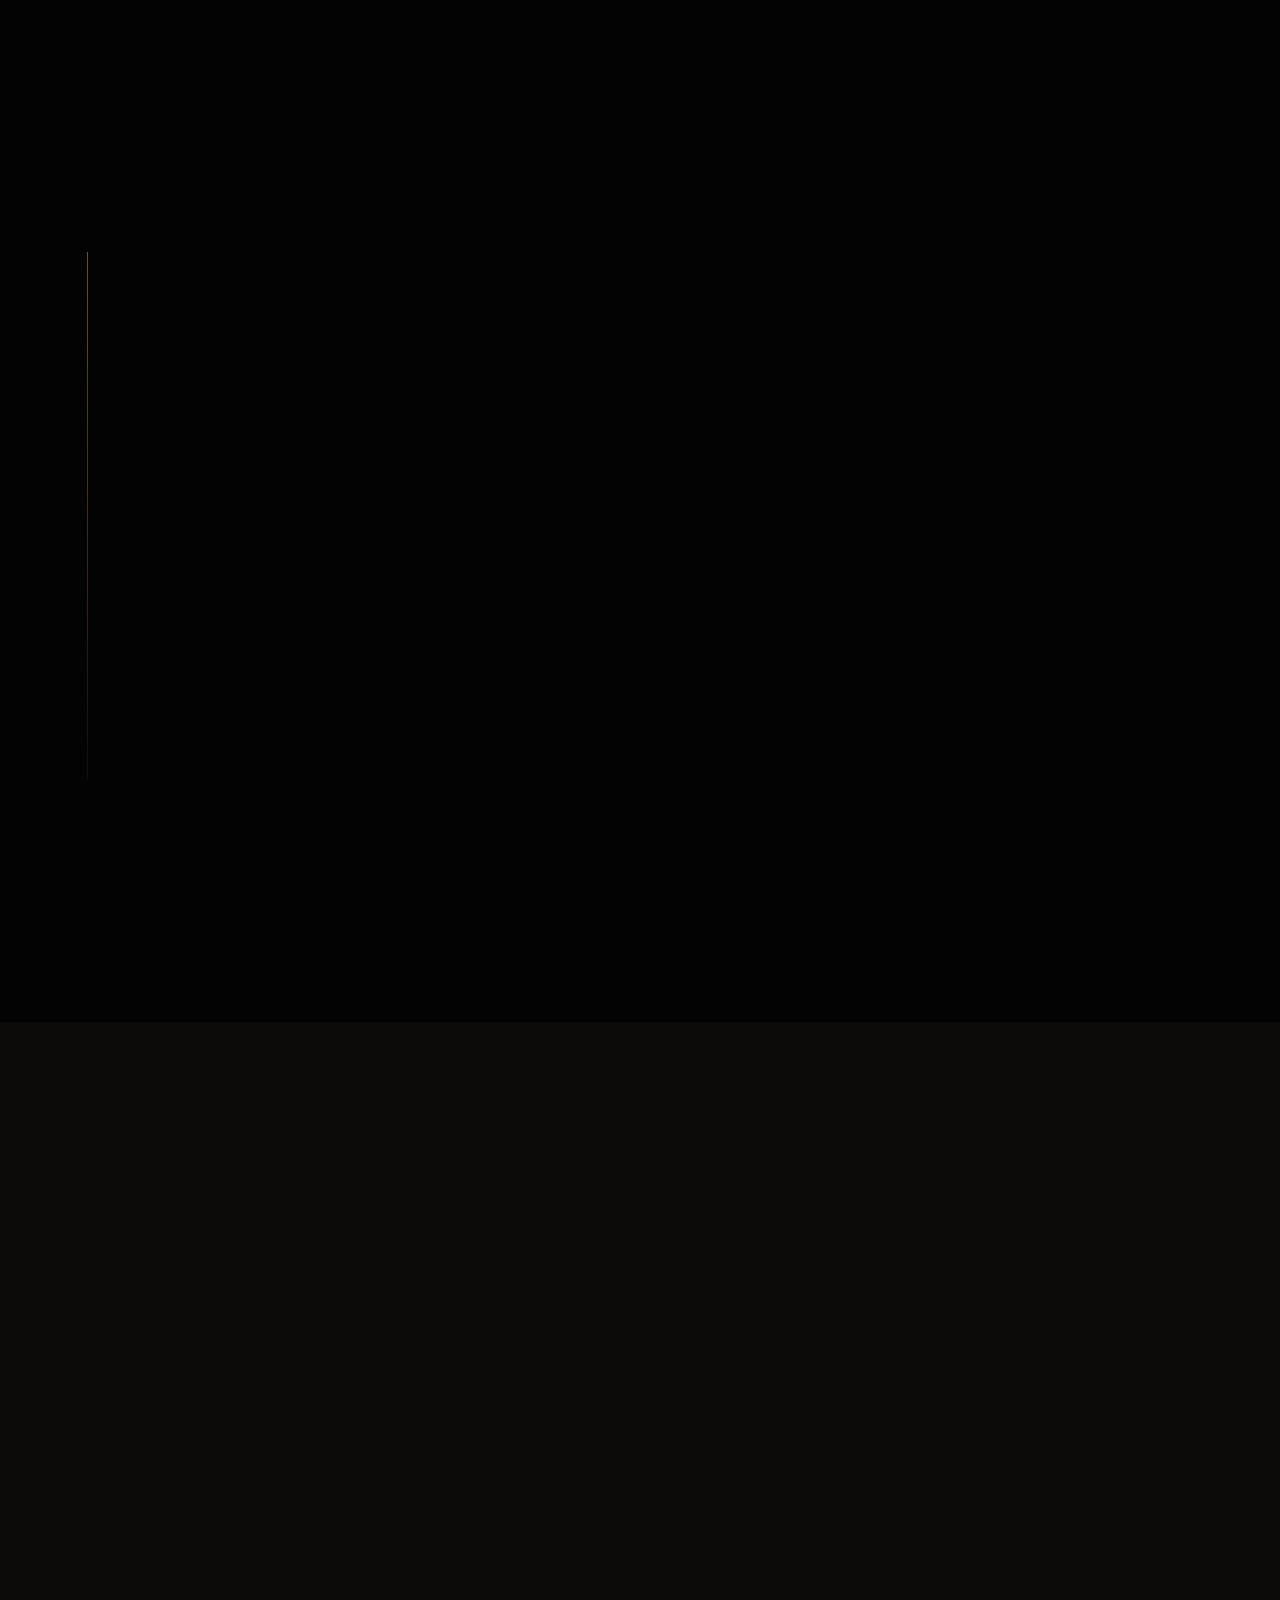
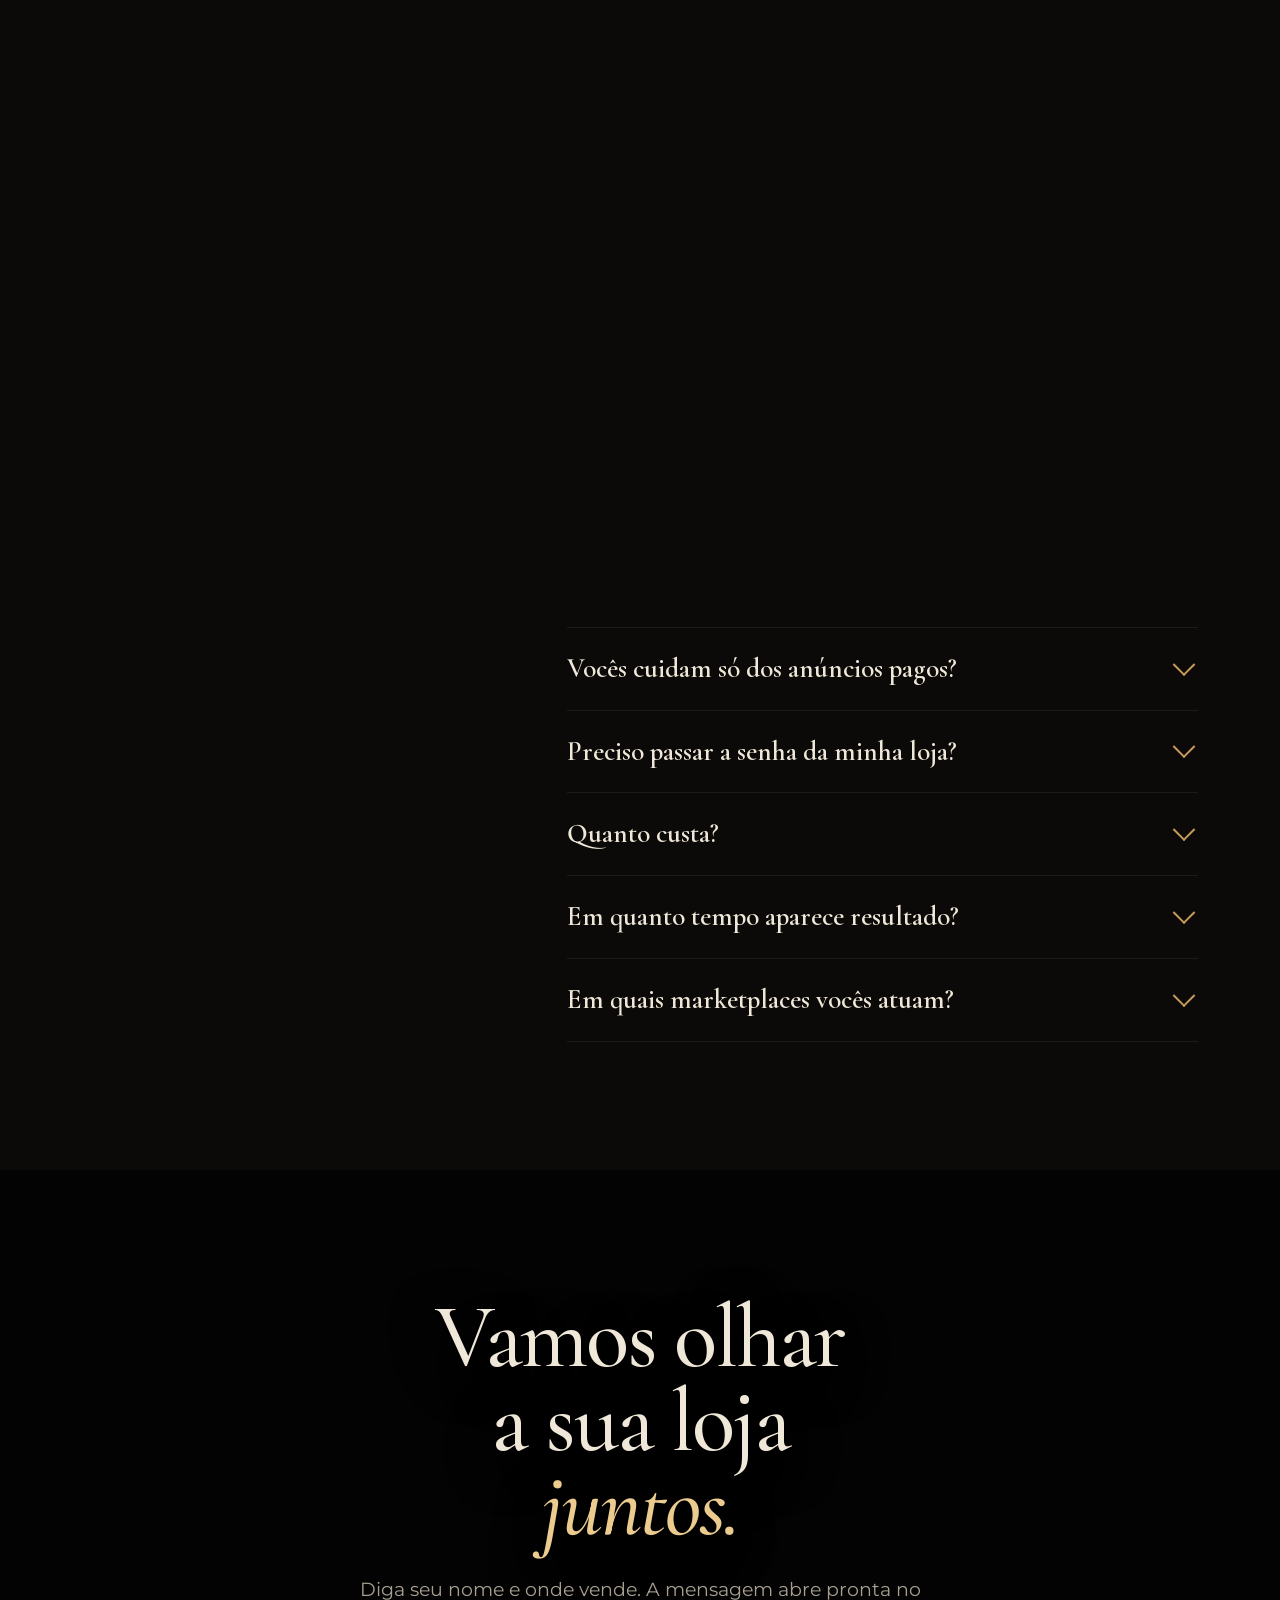
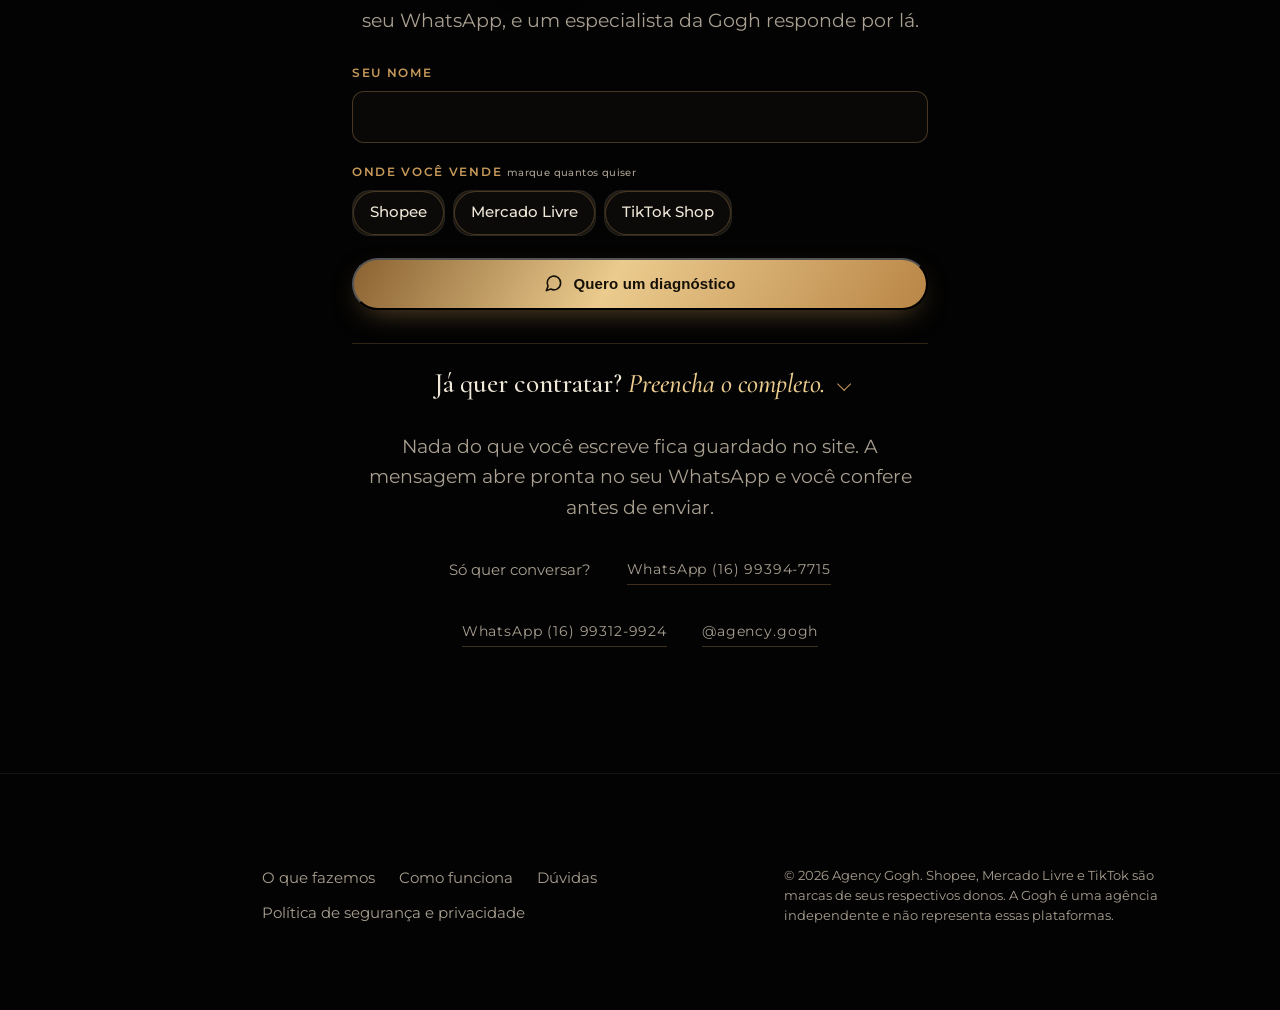
==== commit 413bb107: "WhatsApp: botões de especialista e diagnóstico abrem escolha entre os dois números Co-Authored-By: C" ====
--- a/index.html
+++ b/index.html
@@ -20,14 +20,14 @@
 <link rel="apple-touch-icon" href="assets/apple-touch-icon.png">
 <link rel="preload" href="assets/fonts/montserrat-latin.woff2" as="font" type="font/woff2" crossorigin>
 <link rel="stylesheet" href="assets/fontes.css?v=1">
-<link rel="stylesheet" href="assets/site.css?v=93b841aa">
-<script src="assets/site.js?v=20261026" defer></script>
+<link rel="stylesheet" href="assets/site.css?v=20261026c">
+<script src="assets/site.js?v=20261026c" defer></script>
 <link rel="stylesheet" href="assets/raiox.css?v=e9aa33d4">
 <link rel="stylesheet" href="assets/cinema.css?v=367e617c">
 <script src="assets/cinema.js?v=4ac0c72b" defer></script>
 <script src="assets/raiox.js?v=b8f244f4" defer></script>
 <link rel="stylesheet" href="assets/sistema.css?v=5088d347">
-<script src="assets/sistema.js?v=20261026" defer></script>
+<script src="assets/sistema.js?v=20261026c" defer></script>
 </head>
 <body>
 <div class="progresso" aria-hidden="true"></div>
--- a/assets/site.css
+++ b/assets/site.css
@@ -41,7 +41,7 @@
 
 /* ---------- topo ---------- */
 .topo{position:fixed;inset:0 0 auto 0;z-index:50;transition:background-color .3s ease,border-color .3s ease;border-bottom:1px solid transparent}
-.topo.rolou{background:rgba(3,3,3,.82);backdrop-filter:blur(14px);-webkit-backdrop-filter:blur(14px);border-color:var(--fio-claro)}
+.topo.rolou{background:rgba(3,3,3,.82);backdrop-filter:blur(14px);:blur(14px);border-color:var(--fio-claro)}
 .topo .wrap{display:flex;align-items:center;justify-content:space-between;gap:20px;height:76px}
 .marca{display:inline-flex;align-items:center;gap:12px;text-decoration:none}
 .marca img{width:44px;height:44px;border-radius:50%;box-shadow:0 0 0 1px var(--fio)}
@@ -232,8 +232,23 @@
 .barra-celular .btn{width:100%;box-shadow:0 16px 40px -10px rgba(0,0,0,.8),0 10px 30px -12px rgba(199,154,90,.55)}
 @media(min-width:980px){.barra-celular{display:none}}
 
+/* escolha do WhatsApp: os dois números */
+.escolha-whats{box-sizing:border-box;width:min(420px,calc(100vw - 32px));max-width:calc(100vw - 32px);padding:34px 26px 26px;border:1px solid var(--fio);border-radius:var(--raio);background:var(--painel);color:var(--creme);text-align:center;box-shadow:0 30px 80px -20px rgba(0,0,0,.9)}
+.escolha-whats::backdrop{background:rgba(3,3,3,.72);-webkit-backdrop-filter:blur(4px);backdrop-filter:blur(4px)}
+.escolha-whats[open]{animation:escolha-entra .22s ease-out}
+@keyframes escolha-entra{from{opacity:0;transform:translateY(10px) scale(.98)}to{opacity:1;transform:none}}
+.escolha-selo{font-size:12px;font-weight:600;letter-spacing:.16em;text-transform:uppercase;color:var(--ouro)}
+.escolha-whats h2{margin-top:8px;font-size:30px;line-height:1.15}
+.escolha-texto{margin-top:8px;font-size:14.5px;color:var(--creme-2)}
+.escolha-numeros{margin-top:22px;display:grid;gap:12px}
+.escolha-numeros .btn{width:100%}
+@media (max-width:360px){.escolha-whats{padding:34px 16px 18px}.escolha-numeros .btn{padding-inline:12px;white-space:normal}}
+.escolha-fechar{position:absolute;top:10px;right:12px;width:40px;height:40px;border:0;border-radius:50%;background:none;color:var(--creme-2);font-size:26px;line-height:1;cursor:pointer}
+.escolha-fechar:hover{color:var(--creme);background:var(--fio-claro)}
+
 @media (prefers-reduced-motion: reduce){
   html{scroll-behavior:auto}
+  .escolha-whats[open]{animation:none}
   .btn,.topo,.barra-celular,.retrato img,.duvidas summary::after{transition:none}
 }
 
